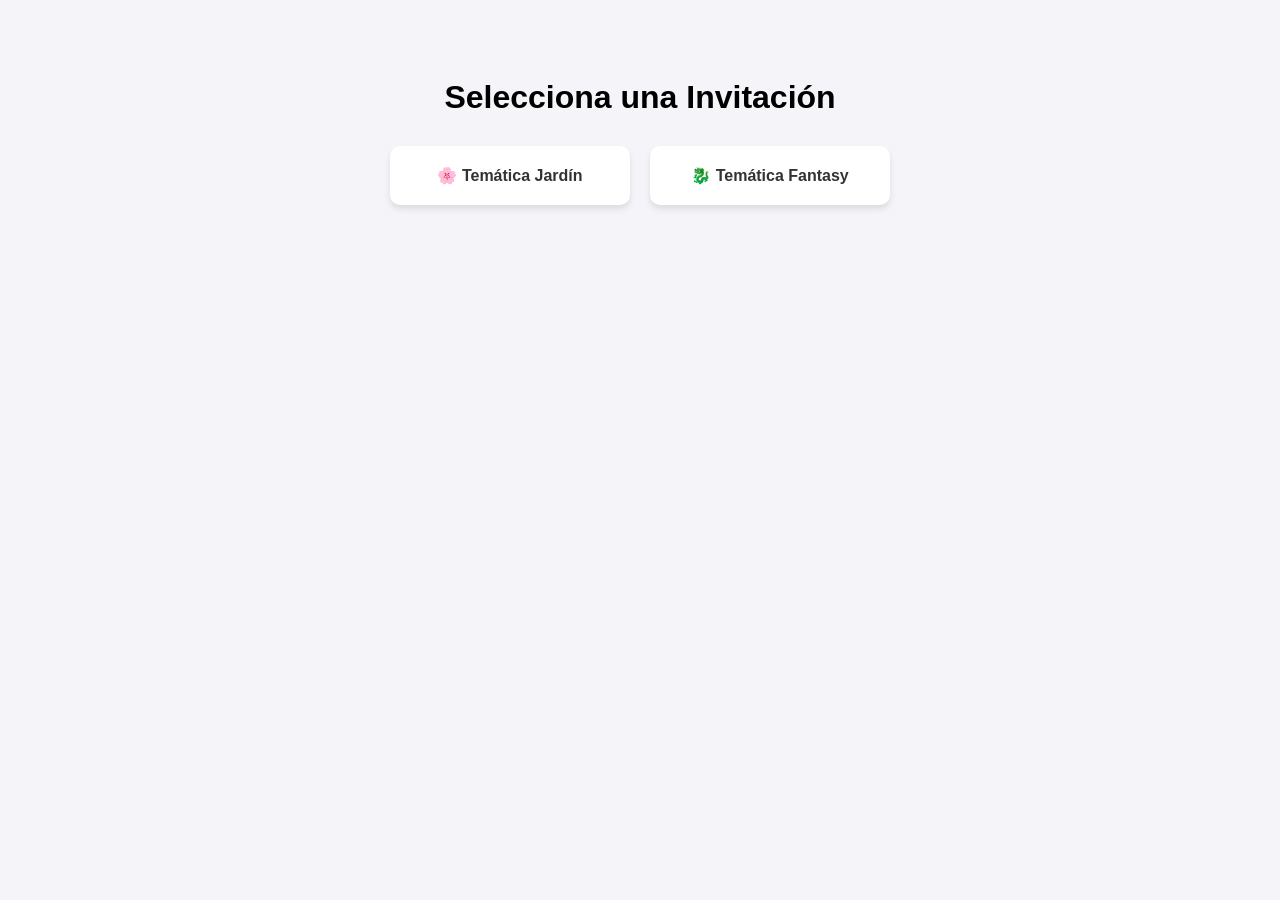
==== index.html @ 7c35d108 "Rename mis-invitaciones/index.html to index.html" ====
<!DOCTYPE html>
<html lang="es">
<head>
  <meta charset="UTF-8">
  <meta name="viewport" content="width=device-width, initial-scale=1.0">
  <title>Mis Invitaciones</title>
  <style>
    body {
      font-family: Arial, sans-serif;
      text-align: center;
      background-color: #f4f4f9;
      padding: 50px 20px;
    }
    .opciones {
      display: flex;
      justify-content: center;
      gap: 20px;
      margin-top: 30px;
      flex-wrap: wrap;
    }
    .tarjeta {
      background: white;
      padding: 20px;
      border-radius: 10px;
      box-shadow: 0 4px 6px rgba(0,0,0,0.1);
      width: 200px;
      text-decoration: none;
      color: #333;
      font-weight: bold;
      transition: transform 0.2s;
    }
    .tarjeta:hover {
      transform: translateY(-5px);
    }
  </style>
</head>
<body>

  <h1>Selecciona una Invitación</h1>

  <div class="opciones">
    <a href="jardin/index.html" class="tarjeta">🌸 Temática Jardín</a>
    <a href="fantasy/index.html" class="tarjeta">🐉 Temática Fantasy</a>
  </div>

</body>
</html>
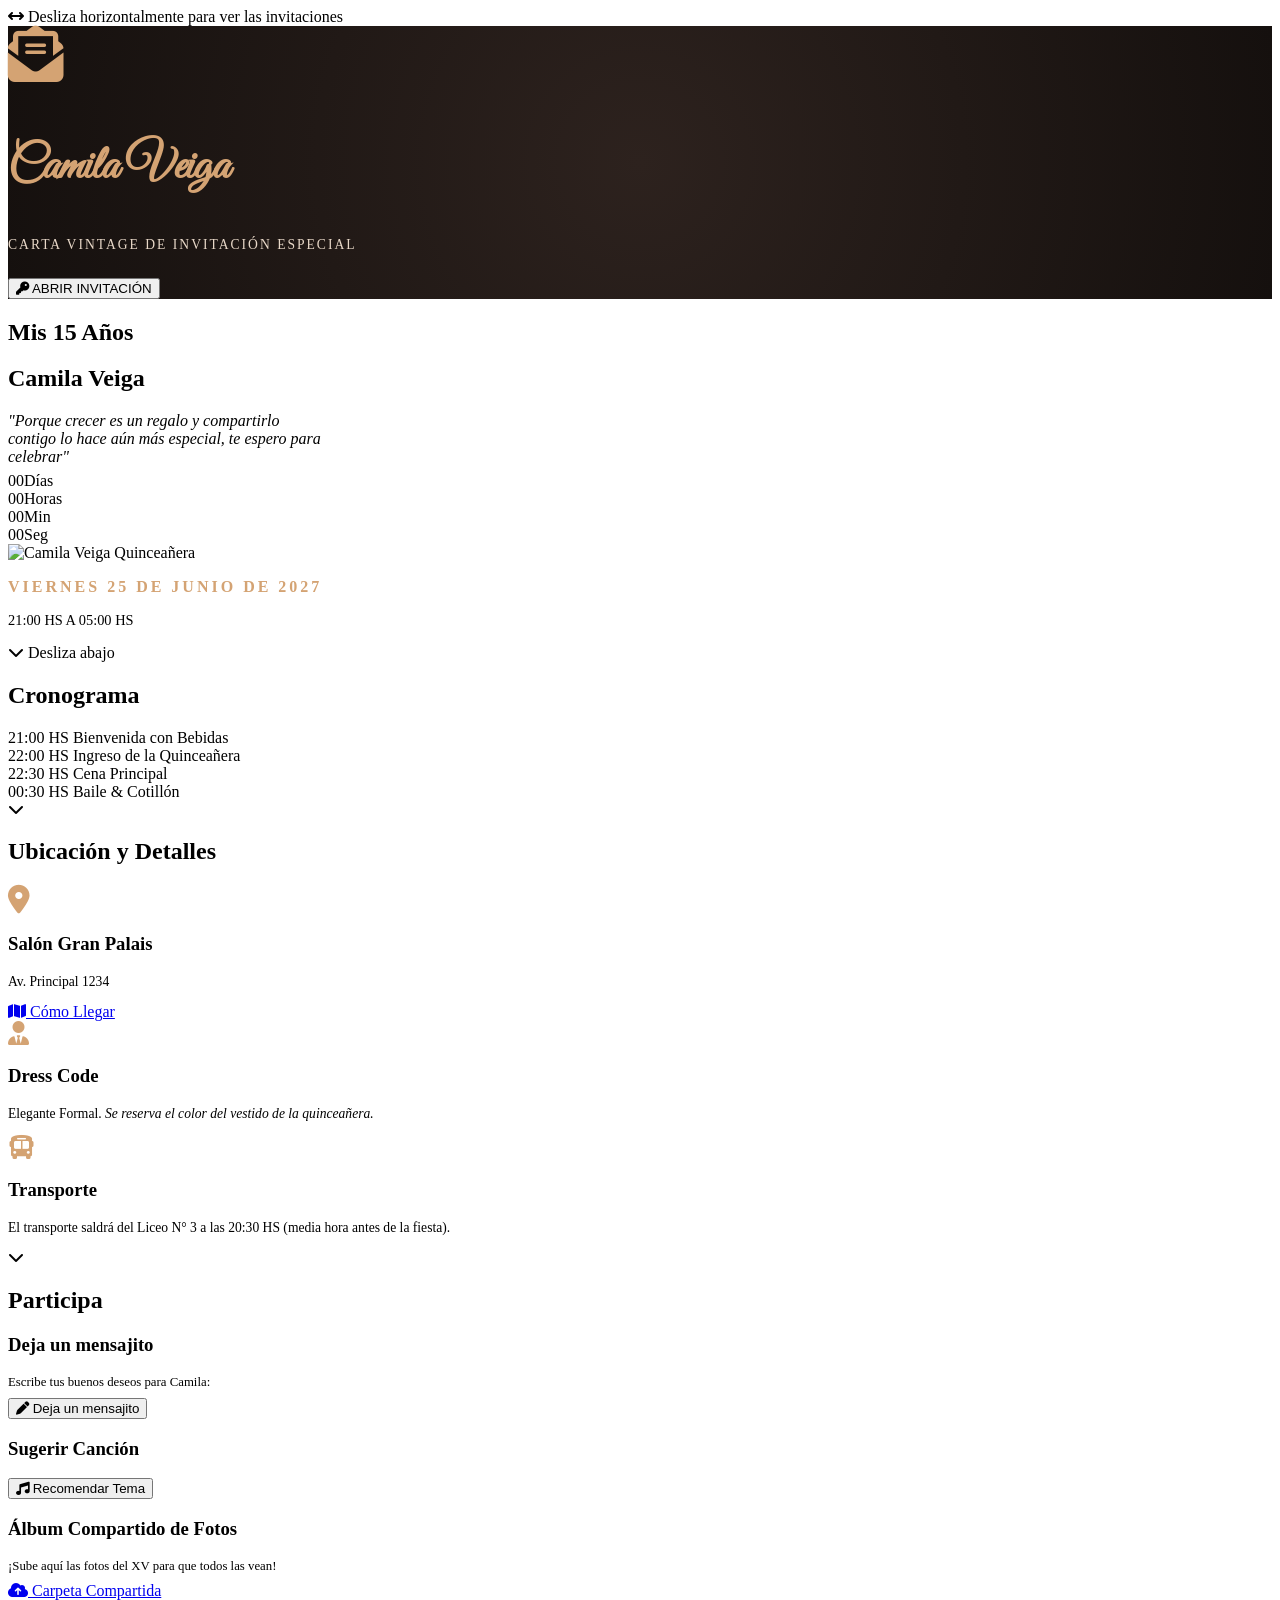
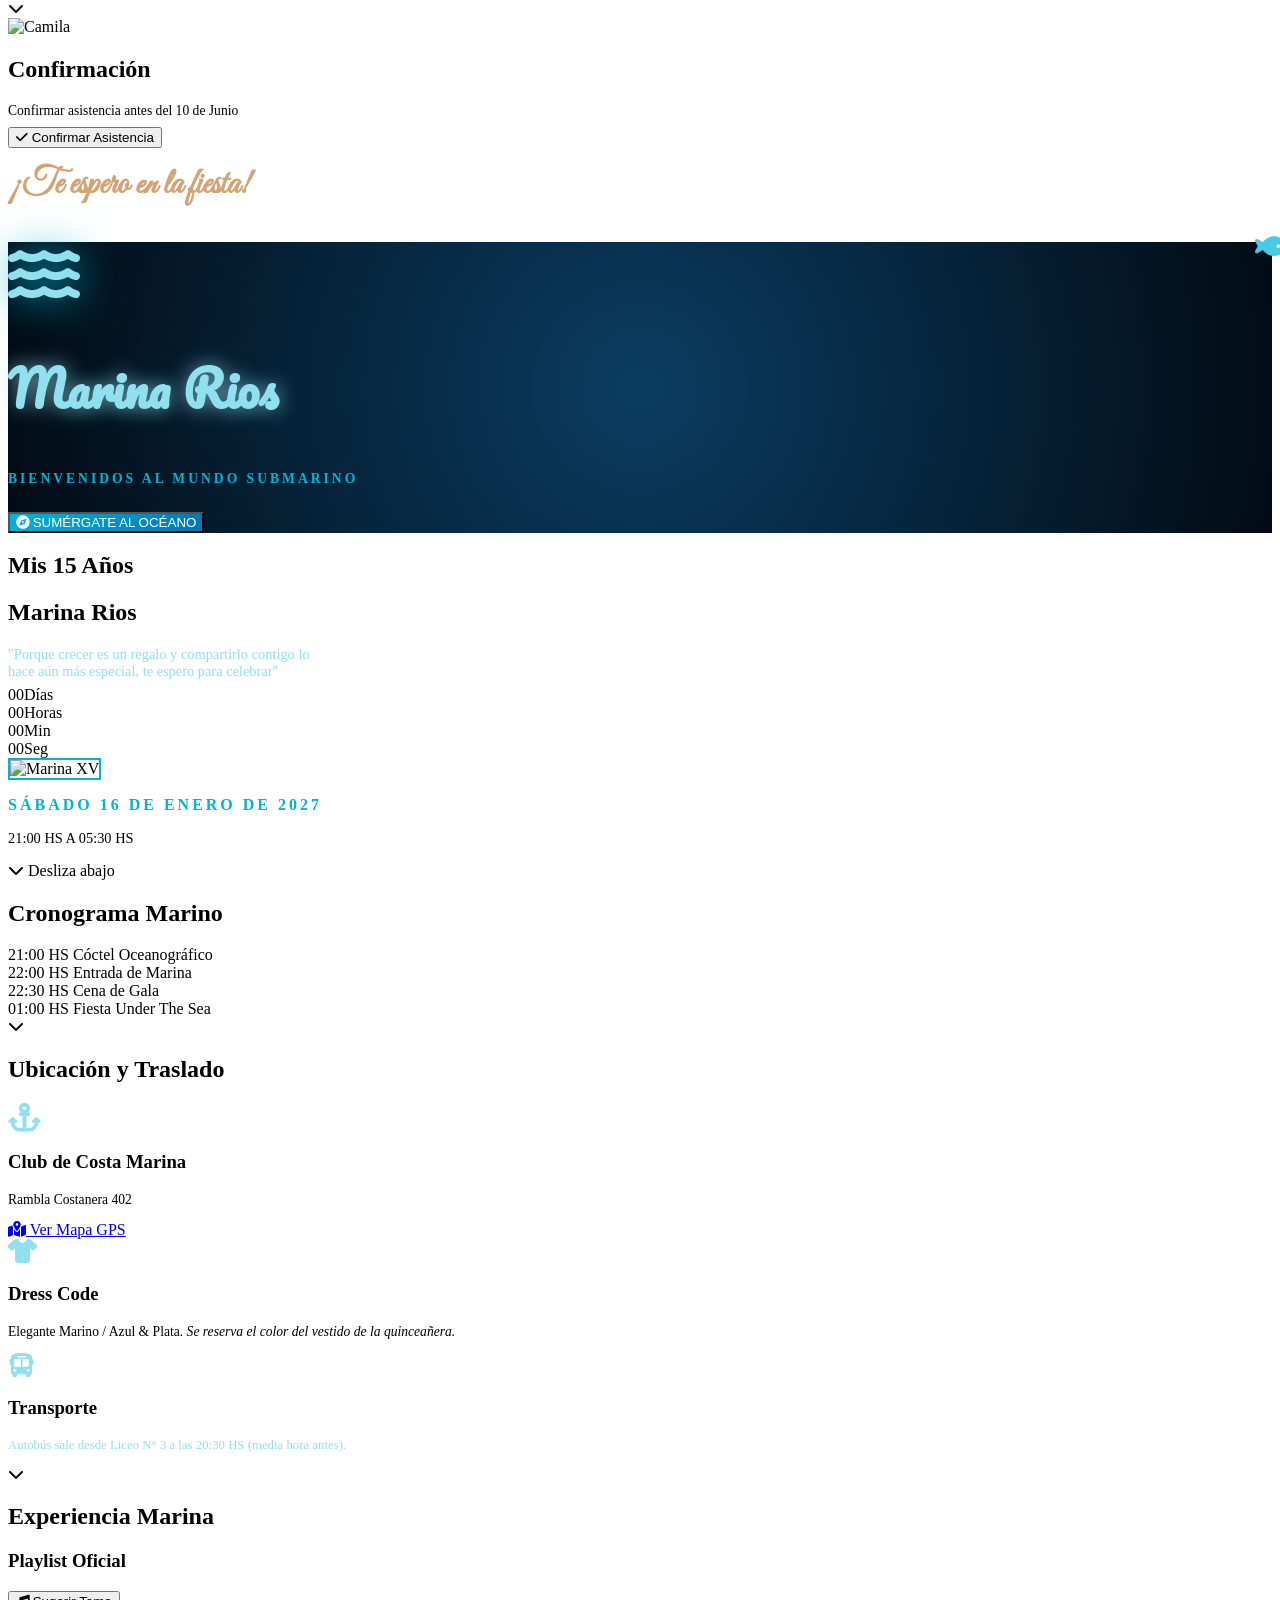
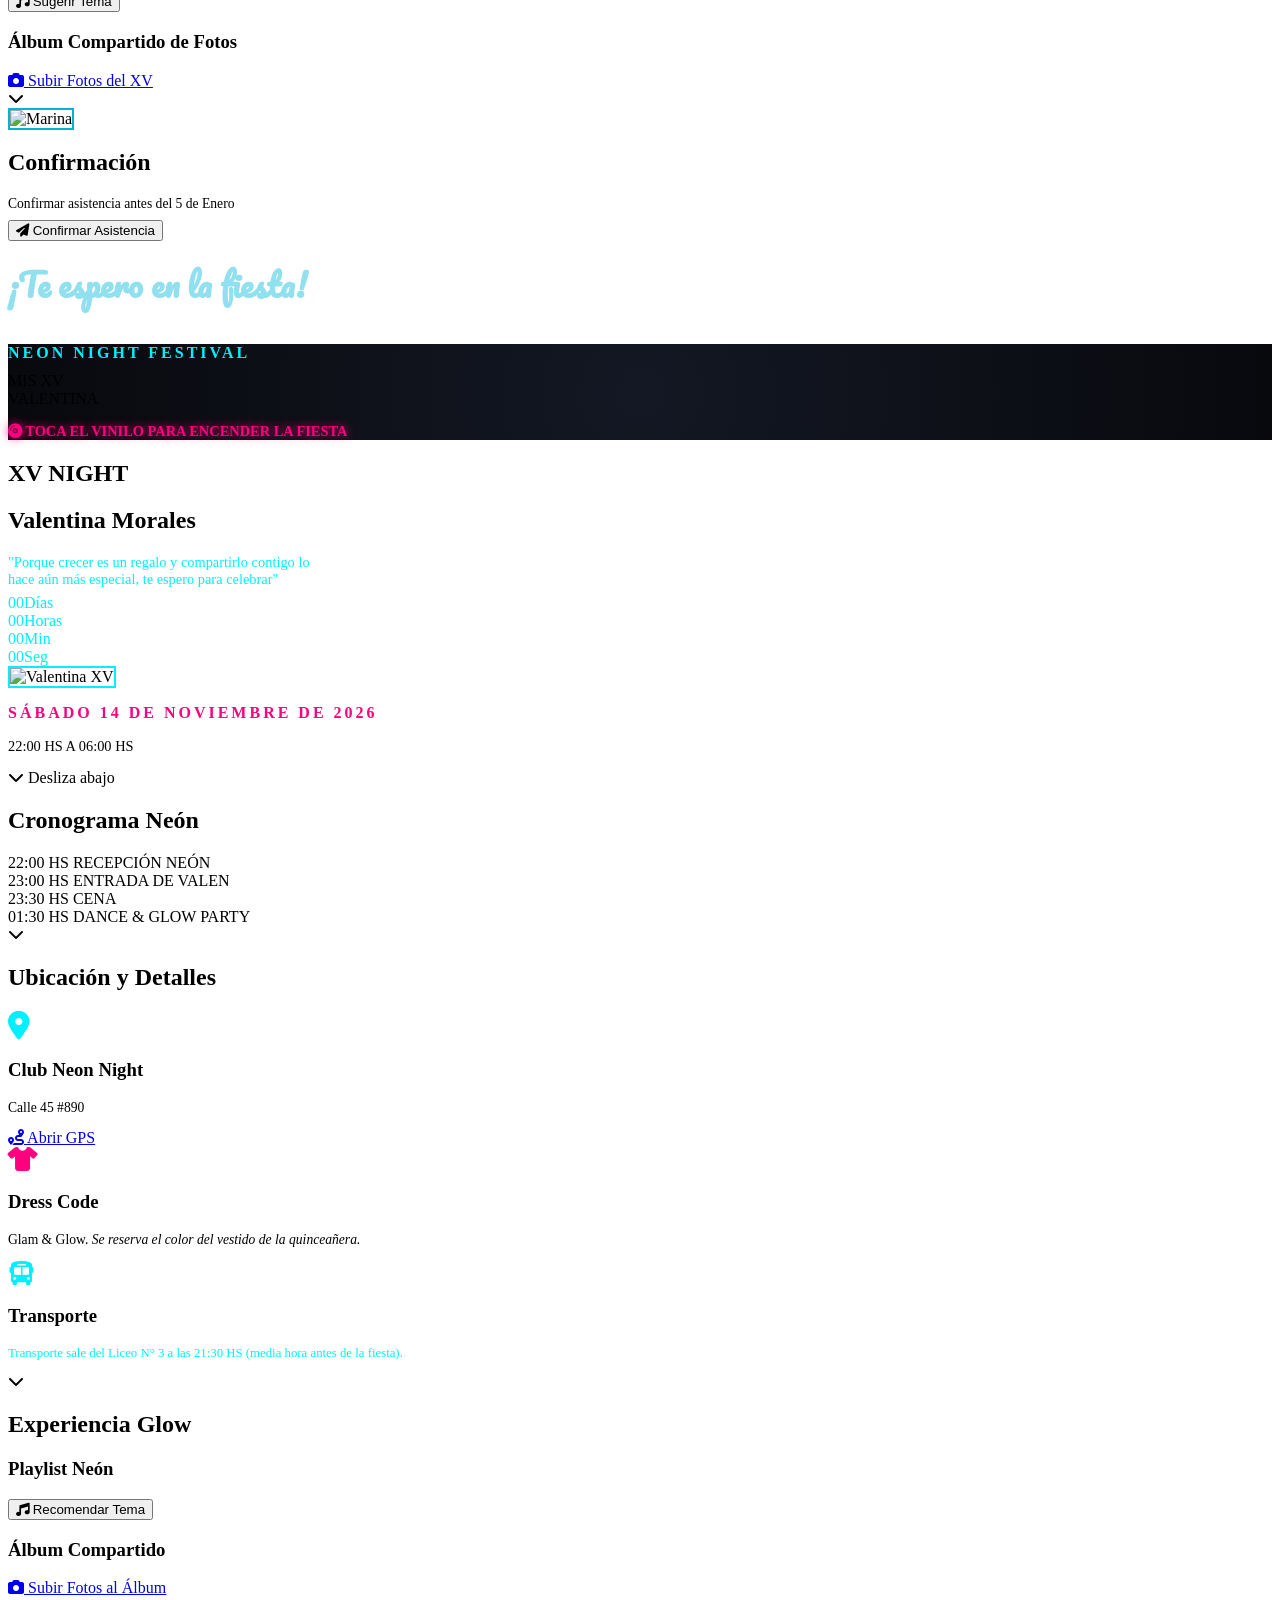
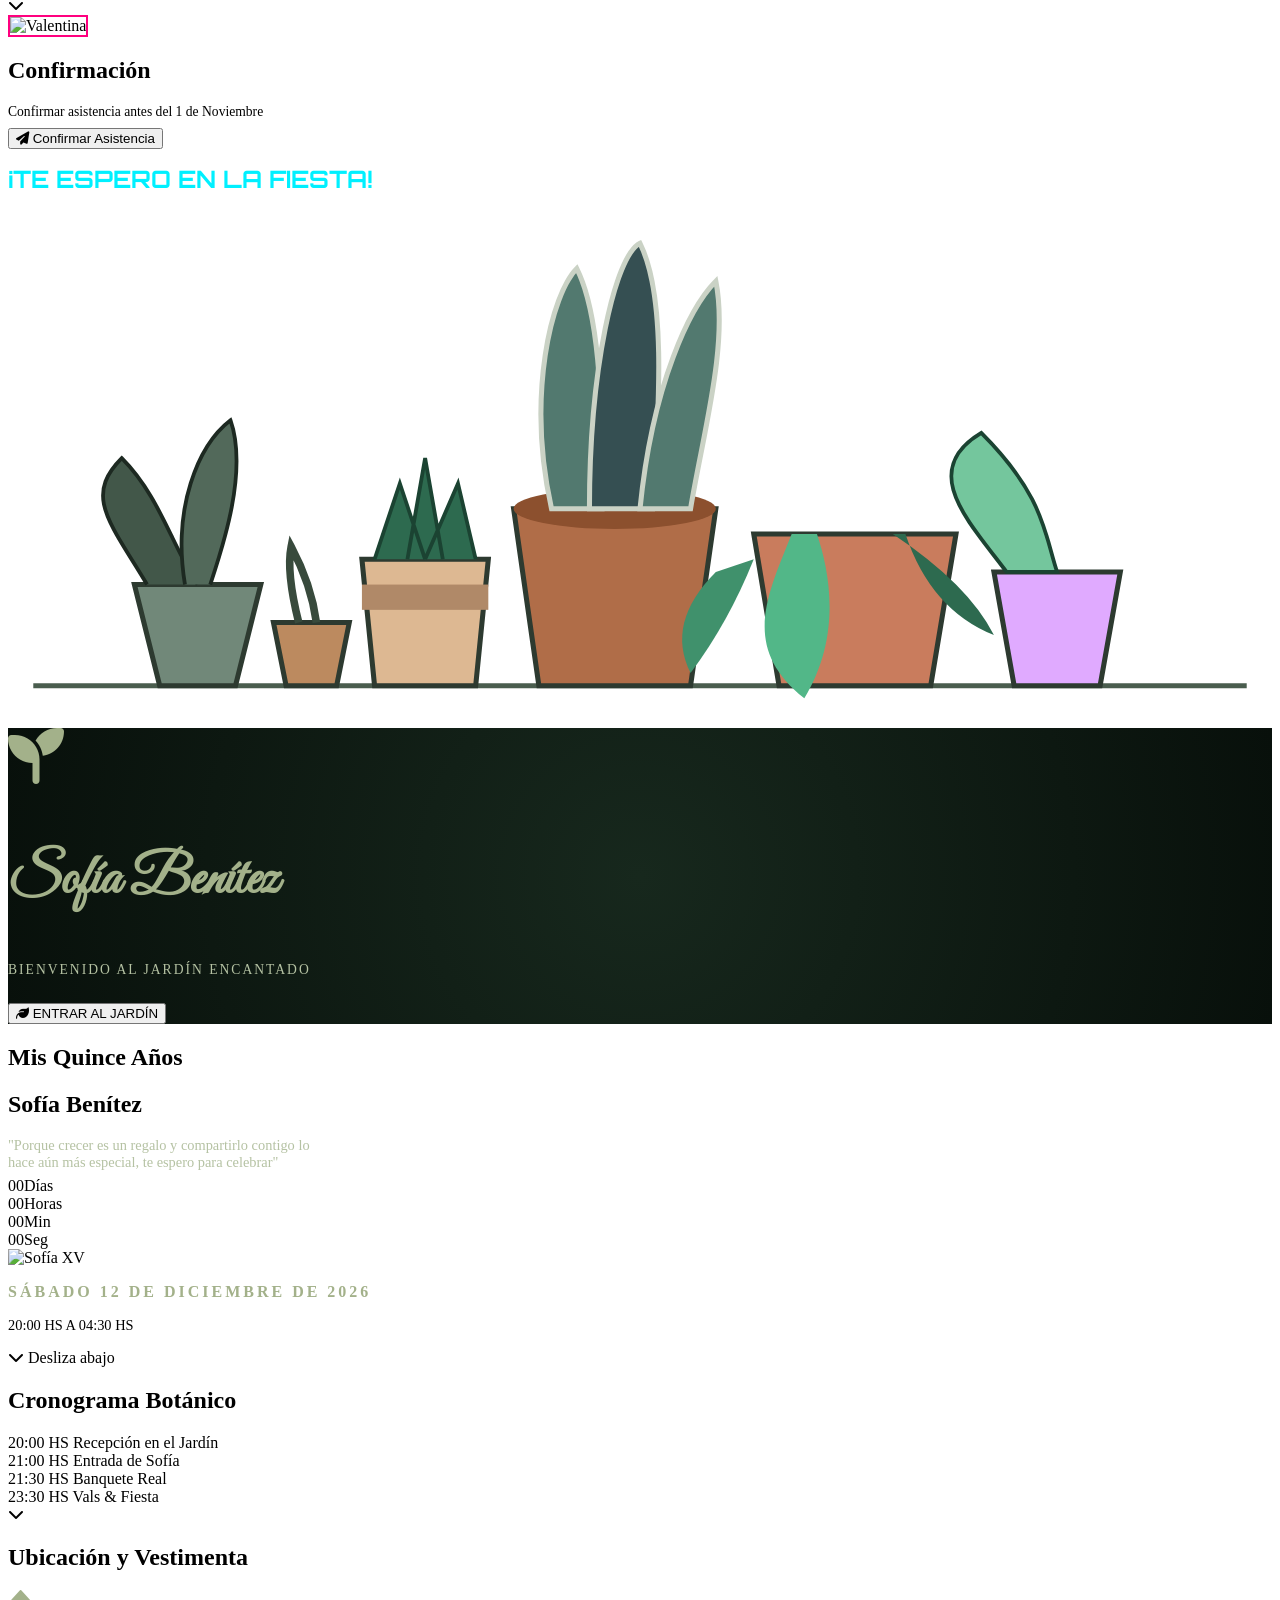
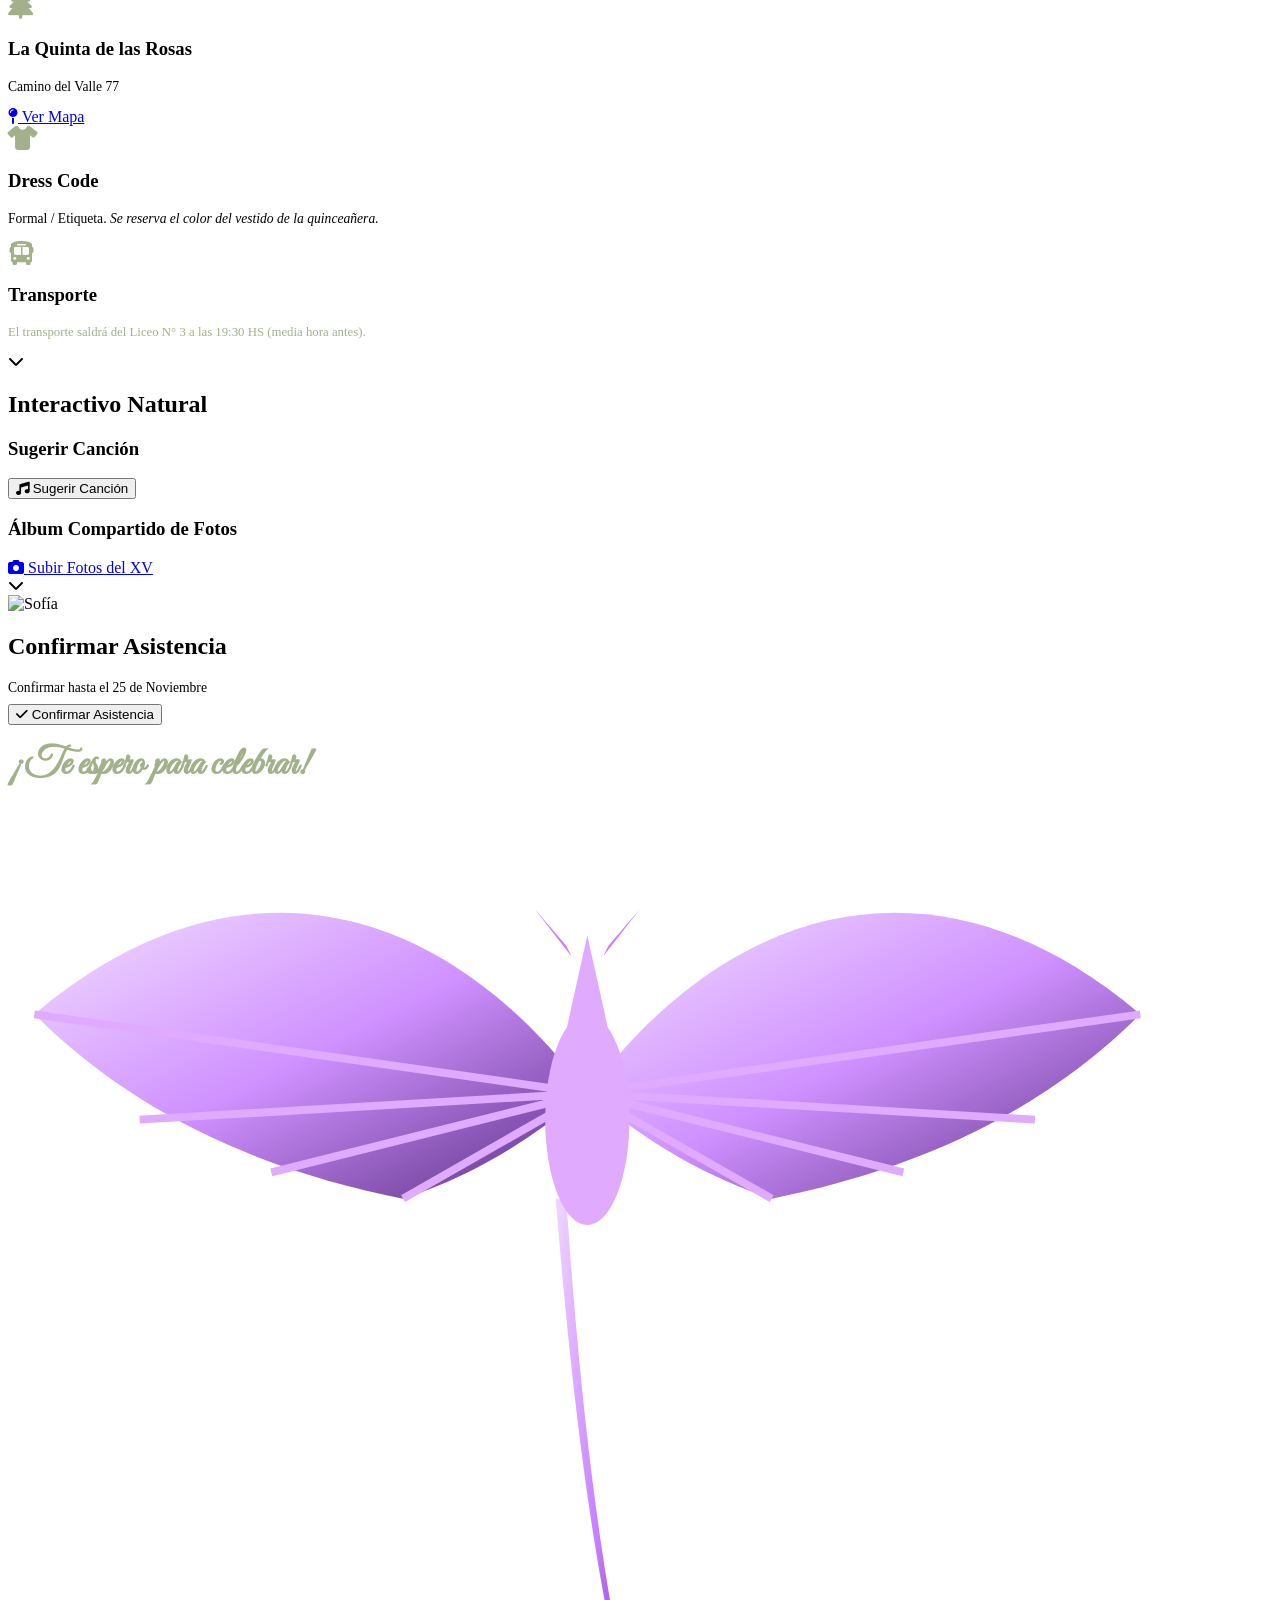
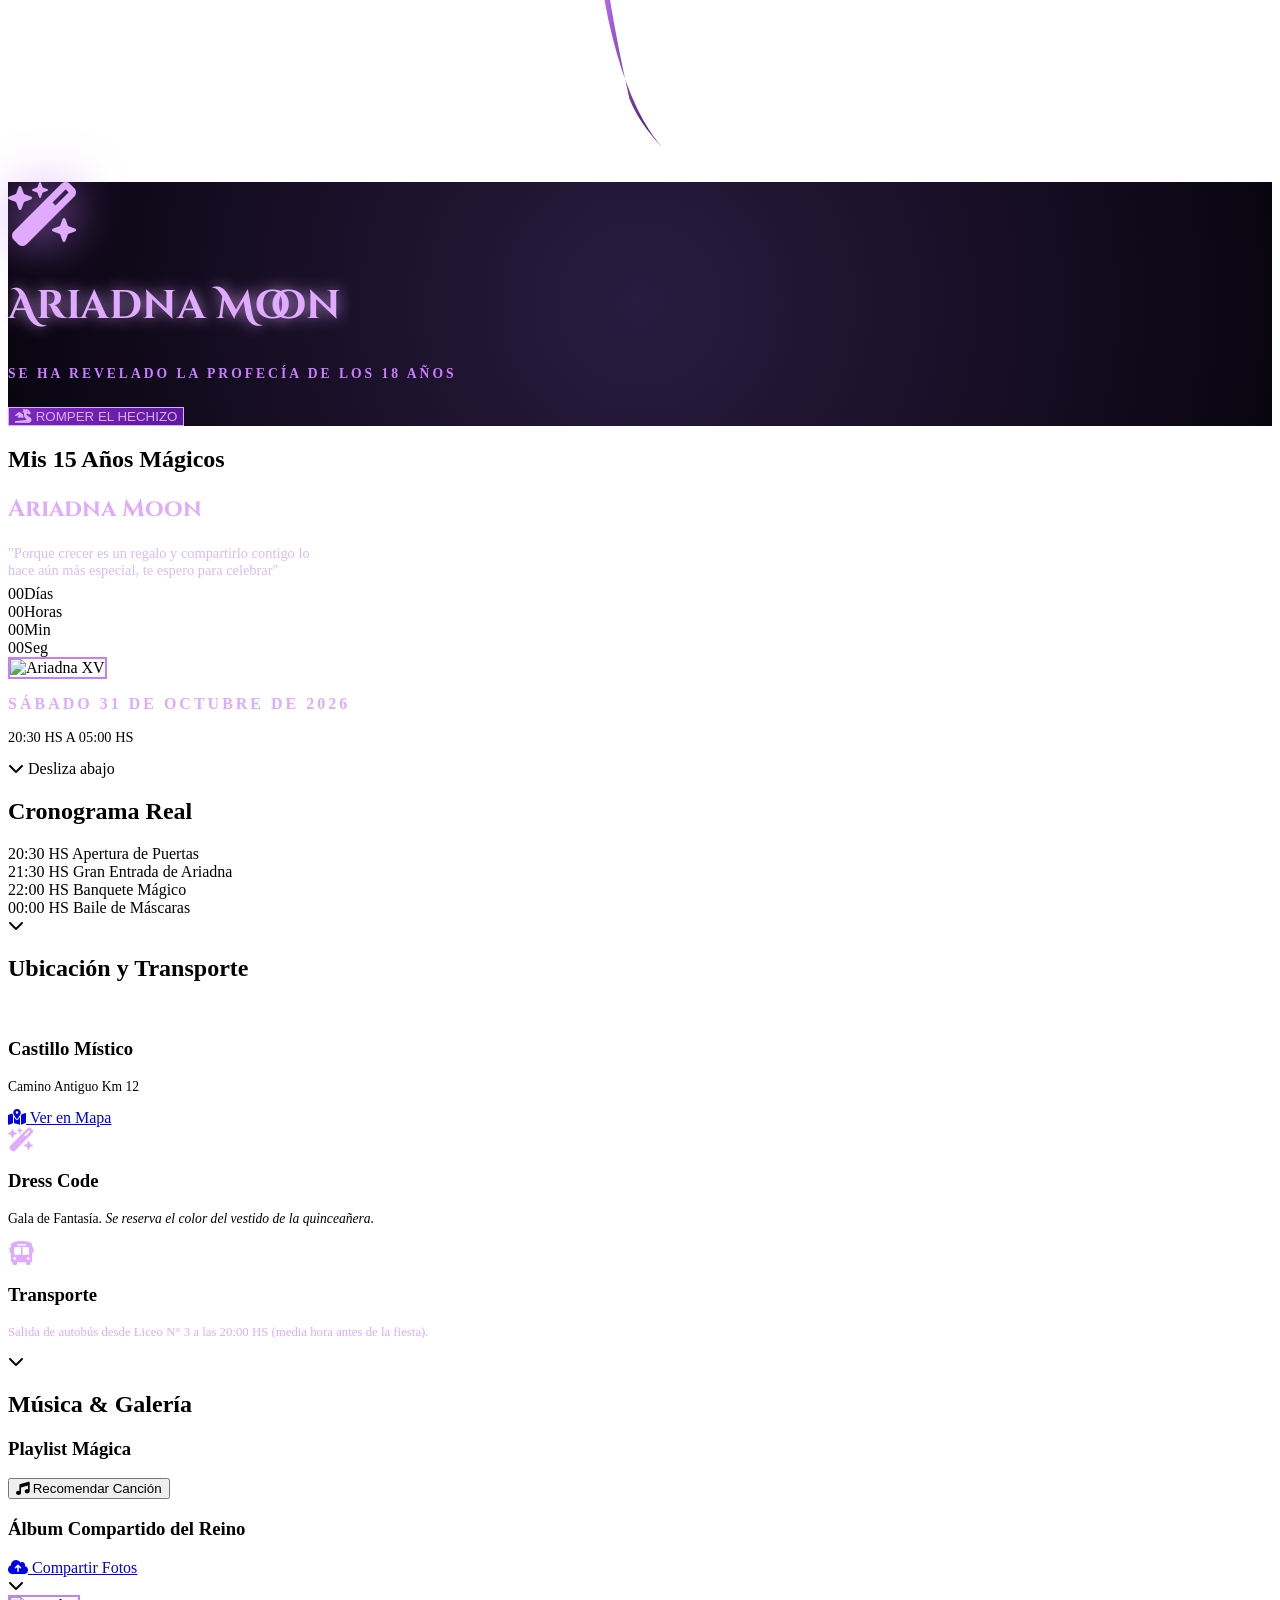
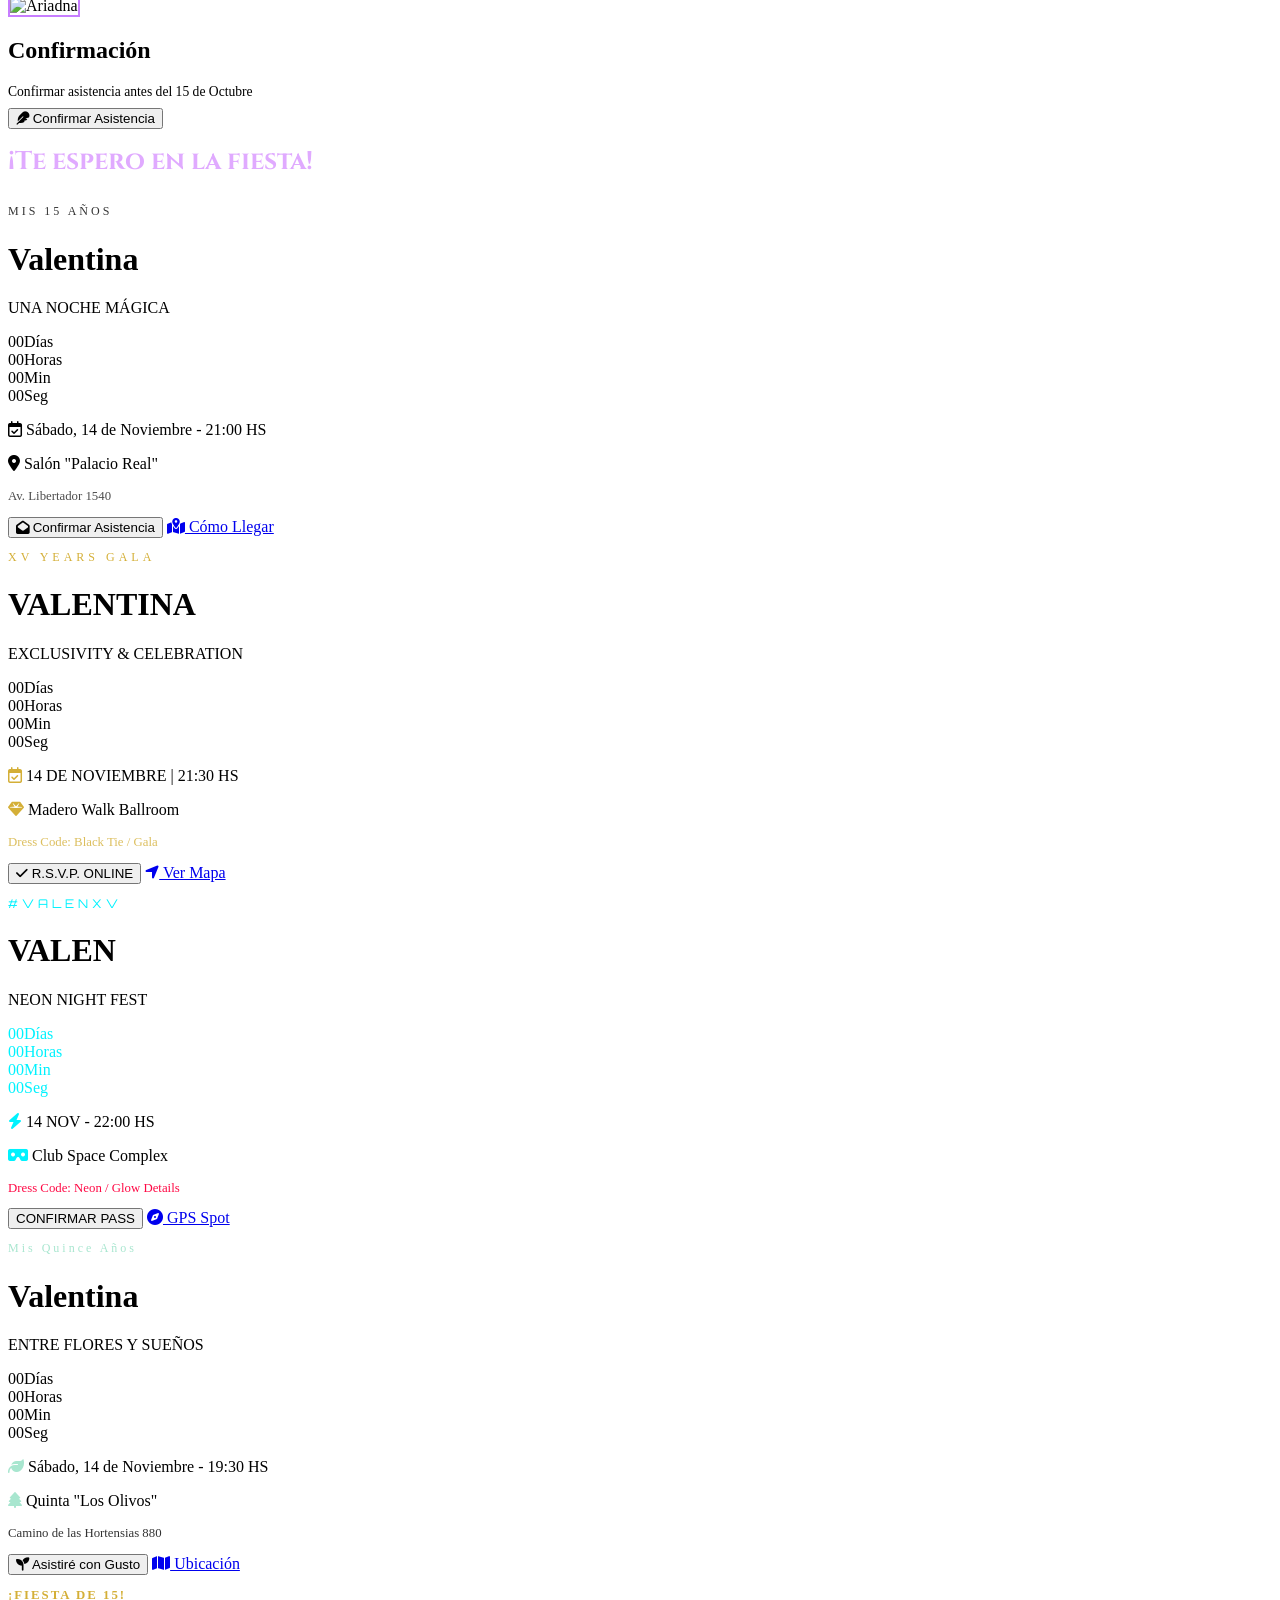
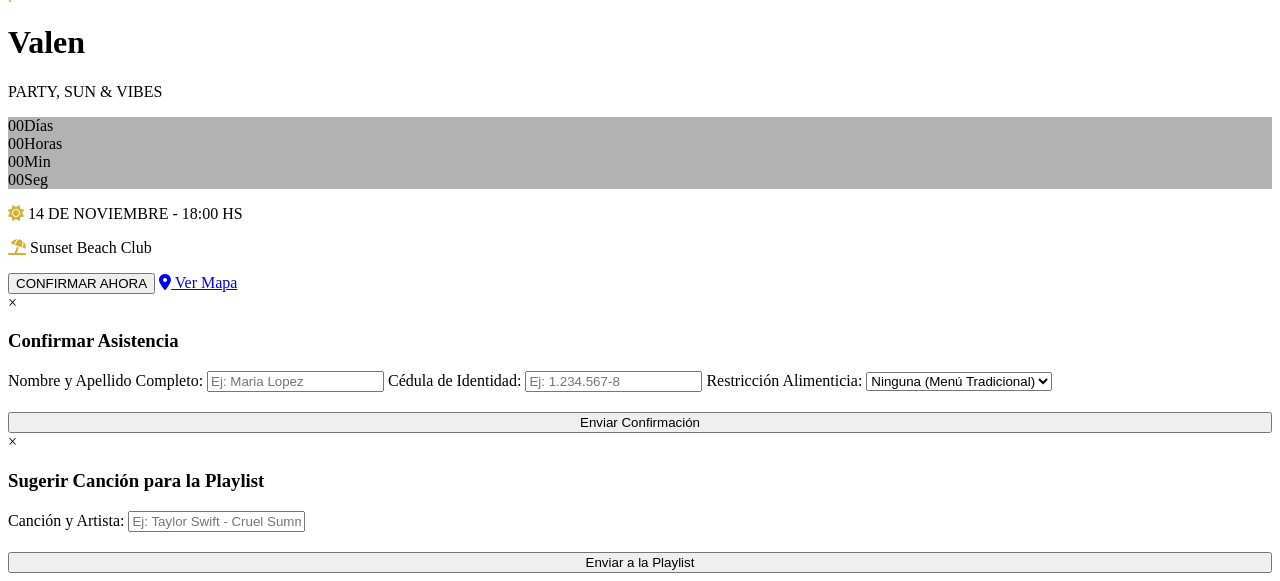
==== commit 26f8892d: "Update index.html" ====
--- a/index.html
+++ b/index.html
@@ -3,45 +3,709 @@
 <head>
   <meta charset="UTF-8">
   <meta name="viewport" content="width=device-width, initial-scale=1.0">
-  <title>Mis Invitaciones</title>
-  <style>
-    body {
-      font-family: Arial, sans-serif;
-      text-align: center;
-      background-color: #f4f4f9;
-      padding: 50px 20px;
-    }
-    .opciones {
-      display: flex;
-      justify-content: center;
-      gap: 20px;
-      margin-top: 30px;
-      flex-wrap: wrap;
-    }
-    .tarjeta {
-      background: white;
-      padding: 20px;
-      border-radius: 10px;
-      box-shadow: 0 4px 6px rgba(0,0,0,0.1);
-      width: 200px;
-      text-decoration: none;
-      color: #333;
-      font-weight: bold;
-      transition: transform 0.2s;
-    }
-    .tarjeta:hover {
-      transform: translateY(-5px);
-    }
-  </style>
+  <title>Invitaciones de 15 Años - Catálogo Completo</title>
+  
+  <!-- Google Fonts -->
+  <link href="https://fonts.googleapis.com/css2?family=Cinzel:wght@400;600;700&family=Great+Vibes&family=Montserrat:wght@300;400;500;600;700&family=Orbitron:wght@500;700;900&family=Playfair+Display:ital,wght@0,400;0,600;1,400&family=Poppins:wght@300;400;600;700&family=Pacifico&family=Cinzel+Decorative:wght@700&display=swap" rel="stylesheet">
+  <!-- FontAwesome -->
+  <link rel="stylesheet" href="https://cdnjs.cloudflare.com/ajax/libs/font-awesome/6.4.0/css/all.min.css">
+  <!-- Canvas Confetti -->
+  <script src="https://cdn.jsdelivr.net/npm/canvas-confetti@1.6.0/dist/confetti.browser.min.js"></script>
+  <!-- Estilos Vinculados -->
+  <link rel="stylesheet" href="style.css">
 </head>
 <body>
 
-  <h1>Selecciona una Invitación</h1>
-
-  <div class="opciones">
-    <a href="jardin/index.html" class="tarjeta">🌸 Temática Jardín</a>
-    <a href="fantasy/index.html" class="tarjeta">🐉 Temática Fantasy</a>
+  <div class="top-nav-hint">
+    <i class="fa-solid fa-arrows-left-right"></i> Desliza horizontalmente para ver las invitaciones
   </div>
 
+  <div class="horizontal-slider">
+
+    <!-- 1. VINTAGE / ELEGANTE -->
+    <div class="card-wrapper theme-vintage" id="card1">
+      <div class="start-screen" id="env1" style="background: radial-gradient(circle, #2d221e 0%, #15100e 100%);">
+        <i class="fa-solid fa-envelope-open-text" style="font-size: 3.5rem; color: #d4a373; margin-bottom: 15px;"></i>
+        <h2 style="font-family: 'Great Vibes', cursive; font-size: 3rem; color: #d4a373;">Camila Veiga</h2>
+        <p style="letter-spacing: 2px; margin: 15px 0 25px; color: #e8d8c8; font-size: 0.85rem;">CARTA VINTAGE DE INVITACIÓN ESPECIAL</p>
+        <button class="btn-start-custom" onclick="openEnvelope('env1')">
+          <i class="fa-solid fa-key"></i> ABRIR INVITACIÓN
+        </button>
+      </div>
+
+      <section class="card-section">
+        <h2>Mis 15 Años</h2>
+        <h1>Camila Veiga</h1>
+        <p class="quote" style="font-style: italic; margin: 6px 0; max-width: 320px;">"Porque crecer es un regalo y compartirlo contigo lo hace aún más especial, te espero para celebrar"</p>
+        
+        <div class="countdown-grid">
+          <div class="time-box"><span class="num" id="d1">00</span><span class="label">Días</span></div>
+          <div class="time-box"><span class="num" id="h1">00</span><span class="label">Horas</span></div>
+          <div class="time-box"><span class="num" id="m1">00</span><span class="label">Min</span></div>
+          <div class="time-box"><span class="num" id="s1">00</span><span class="label">Seg</span></div>
+        </div>
+
+        <img src="https://images.unsplash.com/photo-1529626455594-4ff0802cfb7e?auto=format&fit=crop&w=600&q=80" class="photo-frame" alt="Camila Veiga Quinceañera">
+        <p style="letter-spacing: 3px; font-weight: 600; color: #d4a373;">VIERNES 25 DE JUNIO DE 2027</p>
+        <p style="font-size: 0.9rem; margin-top: 2px;">21:00 HS A 05:00 HS</p>
+        <div class="scroll-down-hint"><i class="fa-solid fa-chevron-down"></i> Desliza abajo</div>
+      </section>
+
+      <section class="card-section">
+        <h2>Cronograma</h2>
+        <div class="info-card">
+          <div class="timeline">
+            <div class="timeline-item"><span class="timeline-time">21:00 HS</span> Bienvenida con Bebidas</div>
+            <div class="timeline-item"><span class="timeline-time">22:00 HS</span> Ingreso de la Quinceañera</div>
+            <div class="timeline-item"><span class="timeline-time">22:30 HS</span> Cena Principal</div>
+            <div class="timeline-item"><span class="timeline-time">00:30 HS</span> Baile & Cotillón</div>
+          </div>
+        </div>
+        <div class="scroll-down-hint"><i class="fa-solid fa-chevron-down"></i></div>
+      </section>
+
+      <section class="card-section">
+        <h2>Ubicación y Detalles</h2>
+        <div class="info-card">
+          <i class="fa-solid fa-location-dot" style="font-size: 1.8rem; color: #d4a373;"></i>
+          <h3>Salón Gran Palais</h3>
+          <p style="font-size: 0.85rem; margin-top: 5px;">Av. Principal 1234</p>
+          <a href="https://maps.google.com" target="_blank" class="btn-action"><i class="fa-solid fa-map"></i> Cómo Llegar</a>
+        </div>
+        <div class="info-card">
+          <i class="fa-solid fa-user-tie" style="font-size: 1.5rem; color: #d4a373;"></i>
+          <h3>Dress Code</h3>
+          <p style="font-size: 0.85rem;">Elegante Formal. <em>Se reserva el color del vestido de la quinceañera.</em></p>
+        </div>
+        <div class="info-card">
+          <i class="fa-solid fa-bus" style="font-size: 1.5rem; color: #d4a373;"></i>
+          <h3>Transporte</h3>
+          <p style="font-size: 0.85rem;">El transporte saldrá del Liceo N° 3 a las 20:30 HS (media hora antes de la fiesta).</p>
+        </div>
+        <div class="scroll-down-hint"><i class="fa-solid fa-chevron-down"></i></div>
+      </section>
+
+      <section class="card-section">
+        <h2>Participa</h2>
+        <div class="info-card">
+          <h3>Deja un mensajito</h3>
+          <p style="font-size: 0.8rem; margin-bottom: 8px;">Escribe tus buenos deseos para Camila:</p>
+          <button class="btn-action" onclick="openWishModal('Camila')"><i class="fa-solid fa-pen"></i> Deja un mensajito</button>
+        </div>
+        <div class="info-card">
+          <h3>Sugerir Canción</h3>
+          <button class="btn-action" onclick="openSongModal('Camila')"><i class="fa-solid fa-music"></i> Recomendar Tema</button>
+        </div>
+        <div class="info-card">
+          <h3>Álbum Compartido de Fotos</h3>
+          <p style="font-size: 0.8rem; margin-bottom: 8px;">¡Sube aquí las fotos del XV para que todos las vean!</p>
+          <a href="https://photos.google.com" target="_blank" class="btn-action btn-gallery"><i class="fa-solid fa-cloud-arrow-up"></i> Carpeta Compartida</a>
+        </div>
+        <div class="scroll-down-hint"><i class="fa-solid fa-chevron-down"></i></div>
+      </section>
+
+      <section class="card-section">
+        <img src="https://images.unsplash.com/photo-1534528741775-53994a69daeb?auto=format&fit=crop&w=600&q=80" class="photo-frame" alt="Camila">
+        <h2>Confirmación</h2>
+        <p style="font-size: 0.85rem; margin-bottom: 8px;">Confirmar asistencia antes del 10 de Junio</p>
+        <button class="btn-action" onclick="openRSVP('Camila Veiga')"><i class="fa-solid fa-check"></i> Confirmar Asistencia</button>
+        <h3 style="font-family: 'Great Vibes', cursive; font-size: 2.2rem; color: #d4a373; margin-top: 15px;">¡Te espero en la fiesta!</h3>
+      </section>
+    </div>
+
+    <!-- 2. ACUÁTICA / UNDER THE SEA -->
+    <div class="card-wrapper theme-aquatic" id="card2">
+      <div class="aquatic-bubbles">
+        <div class="bubble"></div>
+        <div class="bubble"></div>
+        <div class="bubble"></div>
+        <div class="bubble"></div>
+        <div class="bubble"></div>
+        <div class="bubble"></div>
+      </div>
+
+      <div class="start-screen" id="env2" style="background: radial-gradient(circle at center, #0a3d62 0%, #020b14 100%);">
+        <div style="position: relative; margin-bottom: 20px;">
+          <i class="fa-solid fa-water" style="font-size: 4rem; color: #90e0ef; filter: drop-shadow(0 0 20px #00b4d8);"></i>
+          <i class="fa-solid fa-fish" style="font-size: 1.8rem; color: #48cae4; position: absolute; top: -10px; right: -15px;"></i>
+        </div>
+        <h2 style="font-family: 'Pacifico', cursive; font-size: 3rem; color: #90e0ef; text-shadow: 0 0 20px rgba(144, 224, 239, 0.7);">Marina Rios</h2>
+        <p style="letter-spacing: 3px; margin: 12px 0 25px; color: #00b4d8; font-size: 0.85rem; font-weight: 600;">BIENVENIDOS AL MUNDO SUBMARINO</p>
+        <button class="btn-start-custom" onclick="openEnvelope('env2')" style="background: linear-gradient(135deg, #00b4d8, #0077b6); color: #fff;">
+          <i class="fa-solid fa-compass"></i> SUMÉRGATE AL OCÉANO
+        </button>
+      </div>
+
+      <section class="card-section">
+        <h2>Mis 15 Años</h2>
+        <h1>Marina Rios</h1>
+        <p class="quote" style="margin: 6px 0; max-width: 320px; font-size: 0.9rem; color: #90e0ef;">"Porque crecer es un regalo y compartirlo contigo lo hace aún más especial, te espero para celebrar"</p>
+        
+        <div class="countdown-grid">
+          <div class="time-box"><span class="num" id="d2">00</span><span class="label">Días</span></div>
+          <div class="time-box"><span class="num" id="h2">00</span><span class="label">Horas</span></div>
+          <div class="time-box"><span class="num" id="m2">00</span><span class="label">Min</span></div>
+          <div class="time-box"><span class="num" id="s2">00</span><span class="label">Seg</span></div>
+        </div>
+
+        <img src="https://images.unsplash.com/photo-1517841905240-472988babdf9?auto=format&fit=crop&w=600&q=80" class="photo-frame" style="border: 2px solid #00b4d8;" alt="Marina XV">
+        <p style="letter-spacing: 3px; font-weight: 600; color: #00b4d8;">SÁBADO 16 DE ENERO DE 2027</p>
+        <p style="font-size: 0.9rem; margin-top: 2px;">21:00 HS A 05:30 HS</p>
+        <div class="scroll-down-hint"><i class="fa-solid fa-chevron-down"></i> Desliza abajo</div>
+      </section>
+
+      <section class="card-section">
+        <h2>Cronograma Marino</h2>
+        <div class="info-card" style="border-color: #00b4d8;">
+          <div class="timeline">
+            <div class="timeline-item"><span class="timeline-time">21:00 HS</span> Cóctel Oceanográfico</div>
+            <div class="timeline-item"><span class="timeline-time">22:00 HS</span> Entrada de Marina</div>
+            <div class="timeline-item"><span class="timeline-time">22:30 HS</span> Cena de Gala</div>
+            <div class="timeline-item"><span class="timeline-time">01:00 HS</span> Fiesta Under The Sea</div>
+          </div>
+        </div>
+        <div class="scroll-down-hint"><i class="fa-solid fa-chevron-down"></i></div>
+      </section>
+
+      <section class="card-section">
+        <h2>Ubicación y Traslado</h2>
+        <div class="info-card" style="border-color: #00b4d8;">
+          <i class="fa-solid fa-anchor" style="font-size: 1.8rem; color: #90e0ef;"></i>
+          <h3>Club de Costa Marina</h3>
+          <p style="font-size: 0.85rem; margin-top: 5px;">Rambla Costanera 402</p>
+          <a href="https://maps.google.com" target="_blank" class="btn-action"><i class="fa-solid fa-map-location-dot"></i> Ver Mapa GPS</a>
+        </div>
+        <div class="info-card" style="border-color: #00b4d8;">
+          <i class="fa-solid fa-shirt" style="font-size: 1.5rem; color: #90e0ef;"></i>
+          <h3>Dress Code</h3>
+          <p style="font-size: 0.85rem;">Elegante Marino / Azul & Plata. <em>Se reserva el color del vestido de la quinceañera.</em></p>
+        </div>
+        <div class="info-card" style="border-color: #00b4d8;">
+          <i class="fa-solid fa-bus" style="font-size: 1.5rem; color: #90e0ef;"></i>
+          <h3>Transporte</h3>
+          <p style="font-size: 0.8rem; color: #90e0ef;">Autobús sale desde Liceo N° 3 a las 20:30 HS (media hora antes).</p>
+        </div>
+        <div class="scroll-down-hint"><i class="fa-solid fa-chevron-down"></i></div>
+      </section>
+
+      <section class="card-section">
+        <h2>Experiencia Marina</h2>
+        <div class="info-card" style="border-color: #00b4d8;">
+          <h3>Playlist Oficial</h3>
+          <button class="btn-action" onclick="openSongModal('Marina')"><i class="fa-solid fa-music"></i> Sugerir Tema</button>
+        </div>
+        <div class="info-card" style="border-color: #00b4d8;">
+          <h3>Álbum Compartido de Fotos</h3>
+          <a href="https://photos.google.com" target="_blank" class="btn-action btn-gallery"><i class="fa-solid fa-camera"></i> Subir Fotos del XV</a>
+        </div>
+        <div class="scroll-down-hint"><i class="fa-solid fa-chevron-down"></i></div>
+      </section>
+
+      <section class="card-section">
+        <img src="https://images.unsplash.com/photo-1494790108377-be9c29b29330?auto=format&fit=crop&w=600&q=80" class="photo-frame" style="border: 2px solid #00b4d8;" alt="Marina">
+        <h2>Confirmación</h2>
+        <p style="font-size: 0.85rem; margin: 8px 0;">Confirmar asistencia antes del 5 de Enero</p>
+        <button class="btn-action" onclick="openRSVP('Marina Rios')"><i class="fa-solid fa-paper-plane"></i> Confirmar Asistencia</button>
+        <h3 style="font-family: 'Pacifico', cursive; font-size: 2rem; color: #90e0ef; margin-top: 15px;">¡Te espero en la fiesta!</h3>
+      </section>
+    </div>
+
+    <!-- 3. NEÓN & GLAM -->
+    <div class="card-wrapper theme-neon" id="card3">
+      <div class="start-screen" id="env3" style="background: radial-gradient(circle, #141824 0%, #08090d 100%);">
+        <p style="letter-spacing: 3px; margin-bottom: 10px; color: #00f0ff; font-weight: 700;">NEON NIGHT FESTIVAL</p>
+        <div class="vinyl-disc" onclick="openEnvelope('env3')">
+          <div class="vinyl-center">MIS XV<br>VALENTINA</div>
+        </div>
+        <p style="font-size: 0.9rem; margin-top: 15px; color: #ff007f; font-weight: 600; text-shadow: 0 0 10px #ff007f;">
+          <i class="fa-solid fa-compact-disc"></i> TOCA EL VINILO PARA ENCENDER LA FIESTA
+        </p>
+      </div>
+
+      <section class="card-section">
+        <h2>XV NIGHT</h2>
+        <h1>Valentina Morales</h1>
+        <p class="quote" style="margin: 6px 0; max-width: 320px; font-size: 0.9rem; color: #00f0ff;">"Porque crecer es un regalo y compartirlo contigo lo hace aún más especial, te espero para celebrar"</p>
+        
+        <div class="countdown-grid">
+          <div class="time-box" style="border-color:#00f0ff; color:#00f0ff;"><span class="num" id="d3">00</span><span class="label">Días</span></div>
+          <div class="time-box" style="border-color:#00f0ff; color:#00f0ff;"><span class="num" id="h3">00</span><span class="label">Horas</span></div>
+          <div class="time-box" style="border-color:#00f0ff; color:#00f0ff;"><span class="num" id="m3">00</span><span class="label">Min</span></div>
+          <div class="time-box" style="border-color:#00f0ff; color:#00f0ff;"><span class="num" id="s3">00</span><span class="label">Seg</span></div>
+        </div>
+
+        <img src="https://images.unsplash.com/photo-1516450360452-9312f5e86fc7?auto=format&fit=crop&w=600&q=80" class="photo-frame" style="border: 2px solid #00f0ff;" alt="Valentina XV">
+        <p style="letter-spacing: 3px; font-weight: 700; color: #ff007f;">SÁBADO 14 DE NOVIEMBRE DE 2026</p>
+        <p style="font-size: 0.9rem; margin-top: 2px;">22:00 HS A 06:00 HS</p>
+        <div class="scroll-down-hint"><i class="fa-solid fa-chevron-down"></i> Desliza abajo</div>
+      </section>
+
+      <section class="card-section">
+        <h2>Cronograma Neón</h2>
+        <div class="info-card" style="border-color: #00f0ff;">
+          <div class="timeline">
+            <div class="timeline-item"><span class="timeline-time">22:00 HS</span> RECEPCIÓN NEÓN</div>
+            <div class="timeline-item"><span class="timeline-time">23:00 HS</span> ENTRADA DE VALEN</div>
+            <div class="timeline-item"><span class="timeline-time">23:30 HS</span> CENA</div>
+            <div class="timeline-item"><span class="timeline-time">01:30 HS</span> DANCE & GLOW PARTY</div>
+          </div>
+        </div>
+        <div class="scroll-down-hint"><i class="fa-solid fa-chevron-down"></i></div>
+      </section>
+
+      <section class="card-section">
+        <h2>Ubicación y Detalles</h2>
+        <div class="info-card" style="border-color: #ff007f;">
+          <i class="fa-solid fa-location-dot" style="font-size: 1.8rem; color: #00f0ff;"></i>
+          <h3>Club Neon Night</h3>
+          <p style="font-size: 0.85rem; margin-top: 5px;">Calle 45 #890</p>
+          <a href="https://maps.google.com" target="_blank" class="btn-action"><i class="fa-solid fa-route"></i> Abrir GPS</a>
+        </div>
+        <div class="info-card" style="border-color: #00f0ff;">
+          <i class="fa-solid fa-shirt" style="font-size: 1.5rem; color: #ff007f;"></i>
+          <h3>Dress Code</h3>
+          <p style="font-size: 0.85rem;">Glam & Glow. <em>Se reserva el color del vestido de la quinceañera.</em></p>
+        </div>
+        <div class="info-card" style="border-color: #ff007f;">
+          <i class="fa-solid fa-bus" style="font-size: 1.5rem; color: #00f0ff;"></i>
+          <h3>Transporte</h3>
+          <p style="font-size: 0.8rem; color: #00f0ff;">Transporte sale del Liceo N° 3 a las 21:30 HS (media hora antes de la fiesta).</p>
+        </div>
+        <div class="scroll-down-hint"><i class="fa-solid fa-chevron-down"></i></div>
+      </section>
+
+      <section class="card-section">
+        <h2>Experiencia Glow</h2>
+        <div class="info-card" style="border-color: #ff007f;">
+          <h3>Playlist Neón</h3>
+          <button class="btn-action" onclick="openSongModal('Valentina')"><i class="fa-solid fa-music"></i> Recomendar Tema</button>
+        </div>
+        <div class="info-card" style="border-color: #00f0ff;">
+          <h3>Álbum Compartido</h3>
+          <a href="https://photos.google.com" target="_blank" class="btn-action btn-gallery"><i class="fa-solid fa-camera"></i> Subir Fotos al Álbum</a>
+        </div>
+        <div class="scroll-down-hint"><i class="fa-solid fa-chevron-down"></i></div>
+      </section>
+
+      <section class="card-section">
+        <img src="https://images.unsplash.com/photo-1524504388940-b1c1722653e1?auto=format&fit=crop&w=600&q=80" class="photo-frame" style="border: 2px solid #ff007f;" alt="Valentina">
+        <h2>Confirmación</h2>
+        <p style="font-size: 0.85rem; margin: 8px 0;">Confirmar asistencia antes del 1 de Noviembre</p>
+        <button class="btn-action" onclick="openRSVP('Valentina Morales')"><i class="fa-solid fa-paper-plane"></i> Confirmar Asistencia</button>
+        <h3 style="font-family: 'Orbitron', sans-serif; font-size: 1.5rem; color: #00f0ff; margin-top: 15px;">¡TE ESPERO EN LA FIESTA!</h3>
+      </section>
+    </div>
+
+    <!-- 4. FLORAL / JARDÍN ENCANTADO -->
+    <div class="card-wrapper theme-floral" id="card4">
+      <div class="potted-plants-container">
+        <svg class="potted-plants-svg" viewBox="0 0 500 200" fill="none" xmlns="http://www.w3.org/2000/svg">
+          <line x1="10" y1="185" x2="490" y2="185" stroke="#4a5d4e" stroke-width="2"/>
+          <path d="M 50 145 L 60 185 L 90 185 L 100 145 Z" fill="#718879" stroke="#2d3a30" stroke-width="2"/>
+          <path d="M 55 145 C 40 120, 30 110, 45 95 C 60 110, 65 130, 75 145" fill="#425749" stroke="#1d2921" stroke-width="1.5"/>
+          <path d="M 70 145 C 65 115, 75 90, 88 80 C 95 100, 85 130, 80 145" fill="#52695a" stroke="#1d2921" stroke-width="1.5"/>
+          <path d="M 105 160 L 110 185 L 130 185 L 135 160 Z" fill="#bc8a5f" stroke="#2d3a30" stroke-width="2"/>
+          <path d="M 115 160 Q 110 140 112 130 Q 120 145 122 160" stroke="#384a3c" stroke-width="3" fill="none"/>
+          <path d="M 140 135 L 145 185 L 185 185 L 190 135 Z" fill="#ddb892" stroke="#2d3a30" stroke-width="2"/>
+          <rect x="140" y="145" width="50" height="10" fill="#b08968"/>
+          <path d="M 145 135 L 155 105 L 165 135 M 158 135 L 165 95 L 172 135 M 165 135 L 178 105 L 185 135" fill="#2d6a4f" stroke="#1b4332" stroke-width="1.5"/>
+          <path d="M 200 115 L 210 185 L 270 185 L 280 115 Z" fill="#b06d48" stroke="#2d3a30" stroke-width="2"/>
+          <ellipse cx="240" cy="115" rx="40" ry="8" fill="#8c502e"/>
+          <path d="M 215 115 C 205 70, 215 30, 225 20 C 235 40, 235 80, 235 115 Z" fill="#52796f" stroke="#cad2c5" stroke-width="2"/>
+          <path d="M 230 115 C 230 60, 240 15, 250 10 C 260 30, 258 70, 255 115 Z" fill="#354f52" stroke="#cad2c5" stroke-width="2"/>
+          <path d="M 250 115 C 255 65, 270 35, 280 25 C 285 50, 275 85, 270 115 Z" fill="#52796f" stroke="#cad2c5" stroke-width="2"/>
+          <path d="M 295 125 L 305 185 L 365 185 L 375 125 Z" fill="#c97c5d" stroke="#2d3a30" stroke-width="2"/>
+          <path d="M 280 140 Q 260 160 270 180 Q 285 160 295 135" fill="#40916c"/>
+          <path d="M 310 125 C 300 150, 290 170, 315 190 C 330 165, 325 140, 320 125" fill="#52b788"/>
+          <path d="M 350 125 Q 380 145 390 165 Q 365 155 355 125" fill="#2d6a4f"/>
+          <path d="M 390 140 L 398 185 L 432 185 L 440 140 Z" fill="#e0aaff" stroke="#2d3a30" stroke-width="2"/>
+          <path d="M 395 140 C 380 120, 360 100, 385 85 C 410 110, 410 125, 415 140 Z" fill="#74c69d" stroke="#1b4332" stroke-width="1.5"/>
+        </svg>
+      </div>
+
+      <div class="start-screen" id="env4" style="background: radial-gradient(circle, #17281d 0%, #08100b 100%);">
+        <i class="fa-solid fa-seedling" style="font-size: 3.5rem; color: #a3b18a; margin-bottom: 15px;"></i>
+        <h2 style="font-family: 'Great Vibes', cursive; font-size: 3.5rem; color: #a3b18a;">Sofía Benítez</h2>
+        <p style="letter-spacing: 2px; margin: 15px 0 25px; color: #b5c2a3; font-size: 0.85rem;">BIENVENIDO AL JARDÍN ENCANTADO</p>
+        <button class="btn-start-custom" onclick="openEnvelope('env4')">
+          <i class="fa-solid fa-leaf"></i> ENTRAR AL JARDÍN
+        </button>
+      </div>
+
+      <section class="card-section">
+        <h2>Mis Quince Años</h2>
+        <h1>Sofía Benítez</h1>
+        <p class="quote" style="margin: 6px 0; max-width: 320px; font-size: 0.9rem; color: #b5c2a3;">"Porque crecer es un regalo y compartirlo contigo lo hace aún más especial, te espero para celebrar"</p>
+        
+        <div class="countdown-grid">
+          <div class="time-box"><span class="num" id="d4">00</span><span class="label">Días</span></div>
+          <div class="time-box"><span class="num" id="h4">00</span><span class="label">Horas</span></div>
+          <div class="time-box"><span class="num" id="m4">00</span><span class="label">Min</span></div>
+          <div class="time-box"><span class="num" id="s4">00</span><span class="label">Seg</span></div>
+        </div>
+
+        <img src="https://images.unsplash.com/photo-1529626455594-4ff0802cfb7e?auto=format&fit=crop&w=600&q=80" class="photo-frame" alt="Sofía XV">
+        <p style="letter-spacing: 3px; font-weight: 600; color: #a3b18a;">SÁBADO 12 DE DICIEMBRE DE 2026</p>
+        <p style="font-size: 0.9rem; margin-top: 2px;">20:00 HS A 04:30 HS</p>
+        <div class="scroll-down-hint"><i class="fa-solid fa-chevron-down"></i> Desliza abajo</div>
+      </section>
+
+      <section class="card-section">
+        <h2>Cronograma Botánico</h2>
+        <div class="info-card">
+          <div class="timeline">
+            <div class="timeline-item"><span class="timeline-time">20:00 HS</span> Recepción en el Jardín</div>
+            <div class="timeline-item"><span class="timeline-time">21:00 HS</span> Entrada de Sofía</div>
+            <div class="timeline-item"><span class="timeline-time">21:30 HS</span> Banquete Real</div>
+            <div class="timeline-item"><span class="timeline-time">23:30 HS</span> Vals & Fiesta</div>
+          </div>
+        </div>
+        <div class="scroll-down-hint"><i class="fa-solid fa-chevron-down"></i></div>
+      </section>
+
+      <section class="card-section">
+        <h2>Ubicación y Vestimenta</h2>
+        <div class="info-card">
+          <i class="fa-solid fa-tree" style="font-size: 1.8rem; color: #a3b18a;"></i>
+          <h3>La Quinta de las Rosas</h3>
+          <p style="font-size: 0.85rem; margin-top: 5px;">Camino del Valle 77</p>
+          <a href="https://maps.google.com" target="_blank" class="btn-action"><i class="fa-solid fa-map-pin"></i> Ver Mapa</a>
+        </div>
+        <div class="info-card">
+          <i class="fa-solid fa-shirt" style="font-size: 1.5rem; color: #a3b18a;"></i>
+          <h3>Dress Code</h3>
+          <p style="font-size: 0.85rem;">Formal / Etiqueta. <em>Se reserva el color del vestido de la quinceañera.</em></p>
+        </div>
+        <div class="info-card">
+          <i class="fa-solid fa-bus" style="font-size: 1.5rem; color: #a3b18a;"></i>
+          <h3>Transporte</h3>
+          <p style="font-size: 0.8rem; color: #a3b18a;">El transporte saldrá del Liceo N° 3 a las 19:30 HS (media hora antes).</p>
+        </div>
+        <div class="scroll-down-hint"><i class="fa-solid fa-chevron-down"></i></div>
+      </section>
+
+      <section class="card-section">
+        <h2>Interactivo Natural</h2>
+        <div class="info-card">
+          <h3>Sugerir Canción</h3>
+          <button class="btn-action" onclick="openSongModal('Sofía')"><i class="fa-solid fa-music"></i> Sugerir Canción</button>
+        </div>
+        <div class="info-card">
+          <h3>Álbum Compartido de Fotos</h3>
+          <a href="https://photos.google.com" target="_blank" class="btn-action btn-gallery"><i class="fa-solid fa-camera"></i> Subir Fotos del XV</a>
+        </div>
+        <div class="scroll-down-hint"><i class="fa-solid fa-chevron-down"></i></div>
+      </section>
+
+      <section class="card-section">
+        <img src="https://images.unsplash.com/photo-1534528741775-53994a69daeb?auto=format&fit=crop&w=600&q=80" class="photo-frame" alt="Sofía">
+        <h2>Confirmar Asistencia</h2>
+        <p style="font-size: 0.85rem; margin: 8px 0;">Confirmar hasta el 25 de Noviembre</p>
+        <button class="btn-action" onclick="openRSVP('Sofía Benítez')"><i class="fa-solid fa-check"></i> Confirmar Asistencia</button>
+        <h3 style="font-family: 'Great Vibes', cursive; font-size: 2.5rem; color: #a3b18a; margin-top: 15px;">¡Te espero para celebrar!</h3>
+      </section>
+    </div>
+
+    <!-- 5. FANTASY / REINO MÁGICO -->
+    <div class="card-wrapper theme-fantasy" id="card5">
+      <svg class="flying-dragon" viewBox="0 0 240 180">
+        <defs>
+          <linearGradient id="dragonGradient" x1="0%" y1="0%" x2="100%" y2="100%">
+            <stop offset="0%" stop-color="#f0d6ff" />
+            <stop offset="50%" stop-color="#c77dff" />
+            <stop offset="100%" stop-color="#3c096c" />
+          </linearGradient>
+        </defs>
+        <g class="wing-left">
+          <path fill="url(#dragonGradient)" opacity="0.85" d="M 110 50 C 80 10, 40 5, 5 35 C 25 55, 50 65, 75 70 C 90 65, 100 58, 110 50 Z"/>
+          <path fill="none" stroke="#e0aaff" stroke-width="1.5" d="M 110 50 L 5 35 M 110 50 L 25 55 M 110 50 L 50 65 M 110 50 L 75 70"/>
+        </g>
+        <g class="wing-right">
+          <path fill="url(#dragonGradient)" opacity="0.85" d="M 110 50 C 140 10, 180 5, 215 35 C 195 55, 170 65, 145 70 C 130 65, 120 58, 110 50 Z"/>
+          <path fill="none" stroke="#e0aaff" stroke-width="1.5" d="M 110 50 L 215 35 M 110 50 L 195 55 M 110 50 L 170 65 M 110 50 L 145 70"/>
+        </g>
+        <path fill="url(#dragonGradient)" d="M 106 70 Q 110 130 118 165 Q 120 170 125 175 Q 118 168 114 150 Q 108 120 104 70 Z"/>
+        <ellipse cx="110" cy="55" rx="8" ry="20" fill="#e0aaff"/>
+        <path fill="#e0aaff" d="M 106 38 L 110 20 L 114 38 Z"/>
+        <path fill="#c77dff" d="M 107 24 L 100 15 L 106 22 Z M 113 24 L 120 15 L 114 22 Z"/>
+      </svg>
+
+      <div class="start-screen" id="env5" style="background: radial-gradient(circle at center, #2a1b40 0%, #090510 100%);">
+        <div style="position: relative; margin-bottom: 20px;">
+          <i class="fa-solid fa-wand-magic-sparkles" style="font-size: 4rem; color: #e0aaff; filter: drop-shadow(0 0 25px #c77dff);"></i>
+        </div>
+        <h2 style="font-family: 'Cinzel Decorative', serif; font-size: 2.5rem; color: #e0aaff; text-shadow: 0 0 15px rgba(224, 170, 255, 0.8);">Ariadna Moon</h2>
+        <p style="letter-spacing: 3px; margin: 12px 0 25px; color: #c77dff; font-size: 0.85rem; font-weight: 600;">SE HA REVELADO LA PROFECÍA DE LOS 18 AÑOS</p>
+        <button class="btn-start-custom" onclick="openEnvelope('env5')" style="background: linear-gradient(135deg, #7b2cbf, #5a189a); color: #e0aaff; border: 1px solid #e0aaff;">
+          <i class="fa-solid fa-dragon"></i> ROMPER EL HECHIZO
+        </button>
+      </div>
+
+      <section class="card-section">
+        <h2>Mis 15 Años Mágicos</h2>
+        <h1 style="font-family: 'Cinzel', serif; font-weight: 700; color: #e0aaff;">Ariadna Moon</h1>
+        <p class="quote" style="margin: 6px 0; max-width: 320px; font-size: 0.9rem; color: #d8bbff;">"Porque crecer es un regalo y compartirlo contigo lo hace aún más especial, te espero para celebrar"</p>
+        
+        <div class="countdown-grid">
+          <div class="time-box"><span class="num" id="d5">00</span><span class="label">Días</span></div>
+          <div class="time-box"><span class="num" id="h5">00</span><span class="label">Horas</span></div>
+          <div class="time-box"><span class="num" id="m5">00</span><span class="label">Min</span></div>
+          <div class="time-box"><span class="num" id="s5">00</span><span class="label">Seg</span></div>
+        </div>
+
+        <img src="https://images.unsplash.com/photo-1517841905240-472988babdf9?auto=format&fit=crop&w=600&q=80" class="photo-frame" style="border: 2px solid #c77dff;" alt="Ariadna XV">
+        <p style="letter-spacing: 3px; font-weight: 600; color: #e0aaff;">SÁBADO 31 DE OCTUBRE DE 2026</p>
+        <p style="font-size: 0.9rem; margin-top: 2px;">20:30 HS A 05:00 HS</p>
+        <div class="scroll-down-hint"><i class="fa-solid fa-chevron-down"></i> Desliza abajo</div>
+      </section>
+
+      <section class="card-section">
+        <h2>Cronograma Real</h2>
+        <div class="info-card" style="border-color: #c77dff;">
+          <div class="timeline">
+            <div class="timeline-item"><span class="timeline-time">20:30 HS</span> Apertura de Puertas</div>
+            <div class="timeline-item"><span class="timeline-time">21:30 HS</span> Gran Entrada de Ariadna</div>
+            <div class="timeline-item"><span class="timeline-time">22:00 HS</span> Banquete Mágico</div>
+            <div class="timeline-item"><span class="timeline-time">00:00 HS</span> Baile de Máscaras</div>
+          </div>
+        </div>
+        <div class="scroll-down-hint"><i class="fa-solid fa-chevron-down"></i></div>
+      </section>
+
+      <section class="card-section">
+        <h2>Ubicación y Transporte</h2>
+        <div class="info-card" style="border-color: #c77dff;">
+          <i class="fa-solid fa-castle" style="font-size: 1.8rem; color: #e0aaff;"></i>
+          <h3>Castillo Místico</h3>
+          <p style="font-size: 0.85rem; margin-top: 5px;">Camino Antiguo Km 12</p>
+          <a href="https://maps.google.com" target="_blank" class="btn-action"><i class="fa-solid fa-map-location-dot"></i> Ver en Mapa</a>
+        </div>
+        <div class="info-card" style="border-color: #c77dff;">
+          <i class="fa-solid fa-wand-magic-sparkles" style="font-size: 1.5rem; color: #e0aaff;"></i>
+          <h3>Dress Code</h3>
+          <p style="font-size: 0.85rem;">Gala de Fantasía. <em>Se reserva el color del vestido de la quinceañera.</em></p>
+        </div>
+        <div class="info-card" style="border-color: #c77dff;">
+          <i class="fa-solid fa-bus" style="font-size: 1.5rem; color: #e0aaff;"></i>
+          <h3>Transporte</h3>
+          <p style="font-size: 0.8rem; color: #e0aaff;">Salida de autobús desde Liceo N° 3 a las 20:00 HS (media hora antes de la fiesta).</p>
+        </div>
+        <div class="scroll-down-hint"><i class="fa-solid fa-chevron-down"></i></div>
+      </section>
+
+      <section class="card-section">
+        <h2>Música & Galería</h2>
+        <div class="info-card" style="border-color: #c77dff;">
+          <h3>Playlist Mágica</h3>
+          <button class="btn-action" onclick="openSongModal('Ariadna')"><i class="fa-solid fa-music"></i> Recomendar Canción</button>
+        </div>
+        <div class="info-card" style="border-color: #c77dff;">
+          <h3>Álbum Compartido del Reino</h3>
+          <a href="https://photos.google.com" target="_blank" class="btn-action btn-gallery"><i class="fa-solid fa-cloud-arrow-up"></i> Compartir Fotos</a>
+        </div>
+        <div class="scroll-down-hint"><i class="fa-solid fa-chevron-down"></i></div>
+      </section>
+
+      <section class="card-section">
+        <img src="https://images.unsplash.com/photo-1529626455594-4ff0802cfb7e?auto=format&fit=crop&w=600&q=80" class="photo-frame" style="border: 2px solid #c77dff;" alt="Ariadna">
+        <h2>Confirmación</h2>
+        <p style="font-size: 0.85rem; margin: 8px 0;">Confirmar asistencia antes del 15 de Octubre</p>
+        <button class="btn-action" onclick="openRSVP('Ariadna Moon')"><i class="fa-solid fa-feather"></i> Confirmar Asistencia</button>
+        <h3 style="font-family: 'Cinzel', serif; font-size: 1.6rem; color: #e0aaff; margin-top: 15px; font-weight: 700;">¡Te espero en la fiesta!</h3>
+      </section>
+    </div>
+
+    <!-- TARJETAS DE UNA SOLA CARILLA -->
+    <!-- OPCIÓN 1: PRINCESA ROSA ORO -->
+    <div class="card-wrapper single-page">
+      <div class="invitation-card style-rose-gold">
+        <div>
+          <p style="text-transform:uppercase; font-size:0.75rem; letter-spacing:3px; opacity:0.8;">Mis 15 Años</p>
+          <h1 class="main-title">Valentina</h1>
+          <p class="sub-title">UNA NOCHE MÁGICA</p>
+        </div>
+
+        <div class="countdown-grid">
+          <div class="time-box"><span class="num" id="sd1">00</span><span class="label">Días</span></div>
+          <div class="time-box"><span class="num" id="sh1">00</span><span class="label">Horas</span></div>
+          <div class="time-box"><span class="num" id="sm1">00</span><span class="label">Min</span></div>
+          <div class="time-box"><span class="num" id="ss1">00</span><span class="label">Seg</span></div>
+        </div>
+
+        <div class="info-section">
+          <p><i class="fa-regular fa-calendar-check"></i> Sábado, 14 de Noviembre - 21:00 HS</p>
+          <p><i class="fa-solid fa-location-dot"></i> Salón "Palacio Real"</p>
+          <p style="font-size:0.8rem; opacity:0.7; margin-top:4px;">Av. Libertador 1540</p>
+        </div>
+
+        <div class="action-buttons">
+          <button class="accent-btn" onclick="openRSVP('Valentina (Rosa Oro)')"><i class="fa-solid fa-envelope-open"></i> Confirmar Asistencia</button>
+          <a class="btn-secondary" href="https://maps.google.com" target="_blank"><i class="fa-solid fa-map-location-dot"></i> Cómo Llegar</a>
+        </div>
+      </div>
+    </div>
+
+    <!-- OPCIÓN 2: GALA NOCTURNA DORADA -->
+    <div class="card-wrapper single-page">
+      <div class="invitation-card style-gala-gold">
+        <div>
+          <p style="text-transform:uppercase; font-size:0.75rem; letter-spacing:4px; color:#d4af37;">XV YEARS GALA</p>
+          <h1 class="main-title">VALENTINA</h1>
+          <p class="sub-title">EXCLUSIVITY & CELEBRATION</p>
+        </div>
+
+        <div class="countdown-grid">
+          <div class="time-box"><span class="num" id="sd2">00</span><span class="label">Días</span></div>
+          <div class="time-box"><span class="num" id="sh2">00</span><span class="label">Horas</span></div>
+          <div class="time-box"><span class="num" id="sm2">00</span><span class="label">Min</span></div>
+          <div class="time-box"><span class="num" id="ss2">00</span><span class="label">Seg</span></div>
+        </div>
+
+        <div class="info-section">
+          <p><i class="fa-regular fa-calendar-check" style="color:#d4af37;"></i> 14 DE NOVIEMBRE | 21:30 HS</p>
+          <p><i class="fa-solid fa-gem" style="color:#d4af37;"></i> Madero Walk Ballroom</p>
+          <p style="font-size:0.8rem; color:#d4af37; opacity:0.8;">Dress Code: Black Tie / Gala</p>
+        </div>
+
+        <div class="action-buttons">
+          <button class="accent-btn" onclick="openRSVP('Valentina (Gala)')"><i class="fa-solid fa-check"></i> R.S.V.P. ONLINE</button>
+          <a class="btn-secondary" href="https://maps.google.com" target="_blank"><i class="fa-solid fa-location-arrow"></i> Ver Mapa</a>
+        </div>
+      </div>
+    </div>
+
+    <!-- OPCIÓN 3: NEÓN & CYBER PARTY -->
+    <div class="card-wrapper single-page">
+      <div class="invitation-card style-neon-party">
+        <div>
+          <p style="font-family:'Orbitron'; font-size:0.75rem; letter-spacing:4px; color:#00f2fe;">#VALENXV</p>
+          <h1 class="main-title">VALEN</h1>
+          <p class="sub-title">NEON NIGHT FEST</p>
+        </div>
+
+        <div class="countdown-grid">
+          <div class="time-box" style="border-color:#00f2fe; color:#00f2fe;"><span class="num" id="sd3">00</span><span class="label">Días</span></div>
+          <div class="time-box" style="border-color:#00f2fe; color:#00f2fe;"><span class="num" id="sh3">00</span><span class="label">Horas</span></div>
+          <div class="time-box" style="border-color:#00f2fe; color:#00f2fe;"><span class="num" id="sm3">00</span><span class="label">Min</span></div>
+          <div class="time-box" style="border-color:#00f2fe; color:#00f2fe;"><span class="num" id="ss3">00</span><span class="label">Seg</span></div>
+        </div>
+
+        <div class="info-section">
+          <p><i class="fa-solid fa-bolt" style="color:#00f2fe;"></i> 14 NOV - 22:00 HS</p>
+          <p><i class="fa-solid fa-vr-cardboard" style="color:#00f2fe;"></i> Club Space Complex</p>
+          <p style="font-size:0.8rem; color:#ff0844; margin-top:4px;">Dress Code: Neon / Glow Details</p>
+        </div>
+
+        <div class="action-buttons">
+          <button class="accent-btn" onclick="openRSVP('Valen (Neon Card)')">CONFIRMAR PASS</button>
+          <a class="btn-secondary" href="https://maps.google.com" target="_blank"><i class="fa-solid fa-compass"></i> GPS Spot</a>
+        </div>
+      </div>
+    </div>
+
+    <!-- OPCIÓN 4: JARDÍN ENCANTADO -->
+    <div class="card-wrapper single-page">
+      <div class="invitation-card style-enchanted-garden">
+        <div>
+          <p style="font-size:0.75rem; letter-spacing:3px; color:#a8e6cf;">Mis Quince Años</p>
+          <h1 class="main-title">Valentina</h1>
+          <p class="sub-title">ENTRE FLORES Y SUEÑOS</p>
+        </div>
+
+        <div class="countdown-grid">
+          <div class="time-box"><span class="num" id="sd4">00</span><span class="label">Días</span></div>
+          <div class="time-box"><span class="num" id="sh4">00</span><span class="label">Horas</span></div>
+          <div class="time-box"><span class="num" id="sm4">00</span><span class="label">Min</span></div>
+          <div class="time-box"><span class="num" id="ss4">00</span><span class="label">Seg</span></div>
+        </div>
+
+        <div class="info-section">
+          <p><i class="fa-solid fa-leaf" style="color:#a8e6cf;"></i> Sábado, 14 de Noviembre - 19:30 HS</p>
+          <p><i class="fa-solid fa-tree" style="color:#a8e6cf;"></i> Quinta "Los Olivos"</p>
+          <p style="font-size:0.8rem; opacity:0.8;">Camino de las Hortensias 880</p>
+        </div>
+
+        <div class="action-buttons">
+          <button class="accent-btn" onclick="openRSVP('Valentina (Jardín Card)')"><i class="fa-solid fa-seedling"></i> Asistiré con Gusto</button>
+          <a class="btn-secondary" href="https://maps.google.com" target="_blank"><i class="fa-solid fa-map"></i> Ubicación</a>
+        </div>
+      </div>
+    </div>
+
+    <!-- OPCIÓN 5: PARTY SUN & VIBES -->
+    <div class="card-wrapper single-page">
+      <div class="invitation-card style-tropical-pop">
+        <div>
+          <p style="font-size:0.8rem; font-weight:700; letter-spacing:2px; text-transform:uppercase; color:#d4af37;">¡Fiesta de 15!</p>
+          <h1 class="main-title">Valen</h1>
+          <p class="sub-title">PARTY, SUN & VIBES</p>
+        </div>
+
+        <div class="countdown-grid">
+          <div class="time-box" style="background:rgba(0,0,0,0.3); border-color:#d4af37;"><span class="num" id="sd5">00</span><span class="label">Días</span></div>
+          <div class="time-box" style="background:rgba(0,0,0,0.3); border-color:#d4af37;"><span class="num" id="sh5">00</span><span class="label">Horas</span></div>
+          <div class="time-box" style="background:rgba(0,0,0,0.3); border-color:#d4af37;"><span class="num" id="sm5">00</span><span class="label">Min</span></div>
+          <div class="time-box" style="background:rgba(0,0,0,0.3); border-color:#d4af37;"><span class="num" id="ss5">00</span><span class="label">Seg</span></div>
+        </div>
+
+        <div class="info-section">
+          <p><i class="fa-solid fa-sun" style="color:#d4af37;"></i> 14 DE NOVIEMBRE - 18:00 HS</p>
+          <p><i class="fa-solid fa-umbrella-beach" style="color:#d4af37;"></i> Sunset Beach Club</p>
+        </div>
+
+        <div class="action-buttons">
+          <button class="accent-btn" onclick="openRSVP('Valen (Tropical Card)')">CONFIRMAR AHORA</button>
+          <a class="btn-secondary" href="https://maps.google.com" target="_blank"><i class="fa-solid fa-location-dot"></i> Ver Mapa</a>
+        </div>
+      </div>
+    </div>
+
+  </div>
+
+  <!-- MODAL RSVP GLOBAL -->
+  <div class="modal-overlay" id="rsvpModal">
+    <div class="modal-box">
+      <span class="modal-close" onclick="closeRSVP()">&times;</span>
+      <h3 id="rsvpTitle">Confirmar Asistencia</h3>
+      <form onsubmit="submitRSVP(event)">
+        <label>Nombre y Apellido Completo:</label>
+        <input type="text" id="rsvpName" required placeholder="Ej: Maria Lopez">
+
+        <label>Cédula de Identidad:</label>
+        <input type="text" id="rsvpId" required placeholder="Ej: 1.234.567-8">
+
+        <label>Restricción Alimenticia:</label>
+        <select id="rsvpDiet">
+          <option value="Ninguna">Ninguna (Menú Tradicional)</option>
+          <option value="Celíaco">Celíaco / Sin Gluten</option>
+          <option value="Vegetariano">Vegetariano</option>
+          <option value="Vegano">Vegano</option>
+        </select>
+
+        <button type="submit" class="btn-action" style="width: 100%; margin-top: 20px; justify-content: center;">
+          Enviar Confirmación
+        </button>
+      </form>
+    </div>
+  </div>
+
+  <!-- MODAL SUGERIR CANCIÓN GLOBAL -->
+  <div class="modal-overlay" id="songModal">
+    <div class="modal-box">
+      <span class="modal-close" onclick="closeSongModal()">&times;</span>
+      <h3>Sugerir Canción para la Playlist</h3>
+      <form onsubmit="submitSong(event)">
+        <label>Canción y Artista:</label>
+        <input type="text" id="songInput" required placeholder="Ej: Taylor Swift - Cruel Summer">
+
+        <button type="submit" class="btn-action" style="width: 100%; margin-top: 20px; justify-content: center;">
+          Enviar a la Playlist
+        </button>
+      </form>
+    </div>
+  </div>
+
+  <!-- Script Lógico Vinculado -->
+  <script src="script.js"></script>
 </body>
 </html>
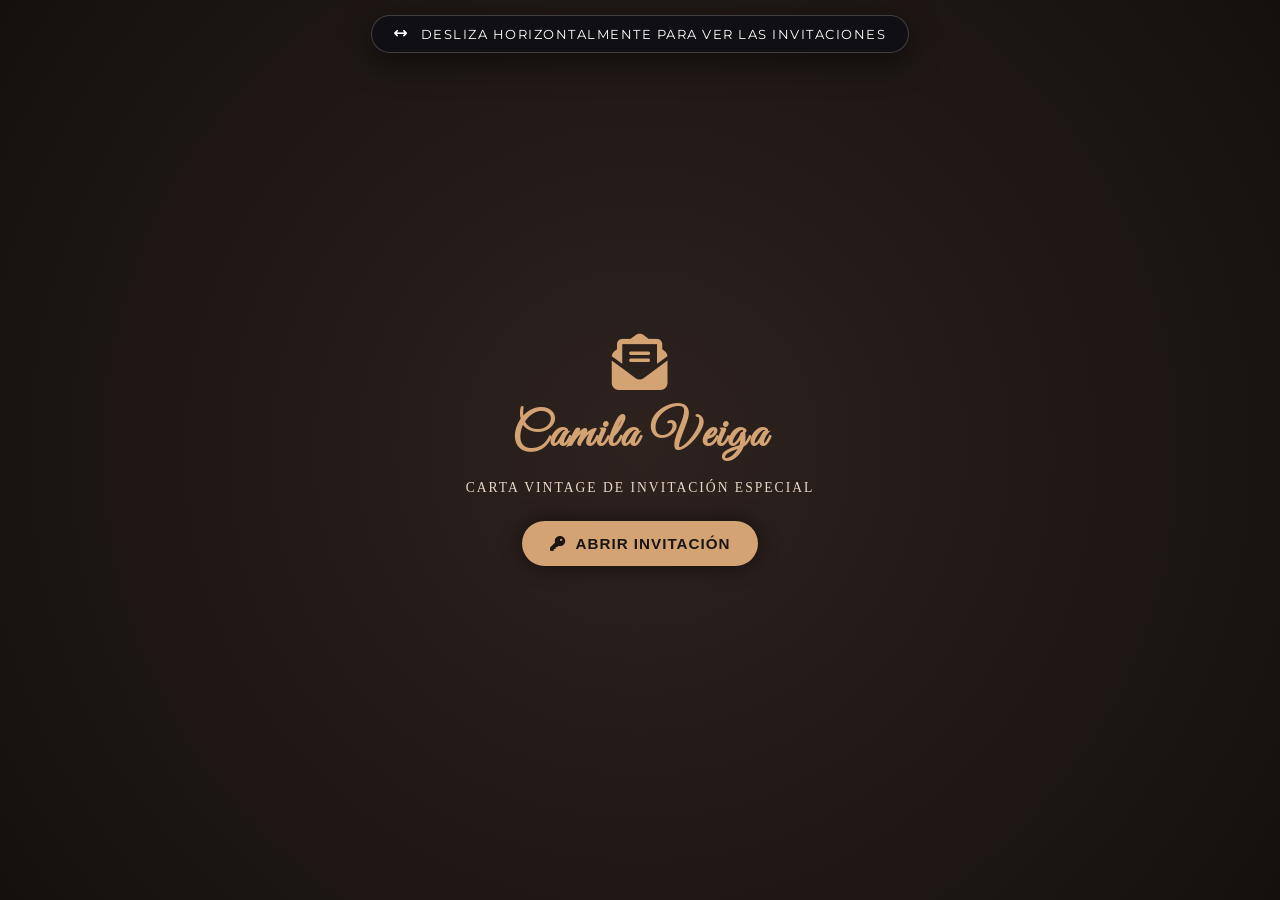
==== commit 0c7429bd: "Update index.html" ====
--- a/index.html
+++ b/index.html
@@ -11,7 +11,7 @@
   <link rel="stylesheet" href="https://cdnjs.cloudflare.com/ajax/libs/font-awesome/6.4.0/css/all.min.css">
   <!-- Canvas Confetti -->
   <script src="https://cdn.jsdelivr.net/npm/canvas-confetti@1.6.0/dist/confetti.browser.min.js"></script>
-  <!-- Estilos Vinculados -->
+
   <link rel="stylesheet" href="style.css">
 </head>
 <body>
@@ -22,7 +22,9 @@
 
   <div class="horizontal-slider">
 
-    <!-- 1. VINTAGE / ELEGANTE -->
+    <!-- ==============================================================
+         1. VINTAGE / ELEGANTE (Camila Veiga)
+         ============================================================== -->
     <div class="card-wrapper theme-vintage" id="card1">
       <div class="start-screen" id="env1" style="background: radial-gradient(circle, #2d221e 0%, #15100e 100%);">
         <i class="fa-solid fa-envelope-open-text" style="font-size: 3.5rem; color: #d4a373; margin-bottom: 15px;"></i>
@@ -113,8 +115,11 @@
       </section>
     </div>
 
-    <!-- 2. ACUÁTICA / UNDER THE SEA -->
+    <!-- ==============================================================
+         2. ACUÁTICA / UNDER THE SEA (Marina Rios)
+         ============================================================== -->
     <div class="card-wrapper theme-aquatic" id="card2">
+      <!-- Burbujas continuas colocadas exclusivamente dentro del contenedor de la invitación acuática -->
       <div class="aquatic-bubbles">
         <div class="bubble"></div>
         <div class="bubble"></div>
@@ -124,6 +129,7 @@
         <div class="bubble"></div>
       </div>
 
+      <!-- INICIO MODIFICADO: Estilo Portal Submarino Océano Profundo -->
       <div class="start-screen" id="env2" style="background: radial-gradient(circle at center, #0a3d62 0%, #020b14 100%);">
         <div style="position: relative; margin-bottom: 20px;">
           <i class="fa-solid fa-water" style="font-size: 4rem; color: #90e0ef; filter: drop-shadow(0 0 20px #00b4d8);"></i>
@@ -210,13 +216,18 @@
       </section>
     </div>
 
-    <!-- 3. NEÓN & GLAM -->
+    <!-- ==============================================================
+         3. NEÓN & GLAM (Valentina Morales)
+         ============================================================== -->
     <div class="card-wrapper theme-neon" id="card3">
       <div class="start-screen" id="env3" style="background: radial-gradient(circle, #141824 0%, #08090d 100%);">
         <p style="letter-spacing: 3px; margin-bottom: 10px; color: #00f0ff; font-weight: 700;">NEON NIGHT FESTIVAL</p>
+        
+        <!-- Vinilo Neón Grande Interactivo -->
         <div class="vinyl-disc" onclick="openEnvelope('env3')">
           <div class="vinyl-center">MIS XV<br>VALENTINA</div>
         </div>
+        
         <p style="font-size: 0.9rem; margin-top: 15px; color: #ff007f; font-weight: 600; text-shadow: 0 0 10px #ff007f;">
           <i class="fa-solid fa-compact-disc"></i> TOCA EL VINILO PARA ENCENDER LA FIESTA
         </p>
@@ -296,28 +307,48 @@
       </section>
     </div>
 
-    <!-- 4. FLORAL / JARDÍN ENCANTADO -->
+    <!-- ==============================================================
+         4. FLORAL / JARDÍN ENCANTADO (Sofía Benítez)
+         ============================================================== -->
     <div class="card-wrapper theme-floral" id="card4">
+      <!-- MACETAS Y PLANTITAS REDISEÑADAS SEGÚN LA IMAGEN EN EL FONDO -->
       <div class="potted-plants-container">
         <svg class="potted-plants-svg" viewBox="0 0 500 200" fill="none" xmlns="http://www.w3.org/2000/svg">
+          <!-- Línea de base del suelo/estante -->
           <line x1="10" y1="185" x2="490" y2="185" stroke="#4a5d4e" stroke-width="2"/>
+          
+          <!-- Maceta 1 (Azul/Verde Pálido a la izquierda) -->
           <path d="M 50 145 L 60 185 L 90 185 L 100 145 Z" fill="#718879" stroke="#2d3a30" stroke-width="2"/>
+          <!-- Planta 1 -->
           <path d="M 55 145 C 40 120, 30 110, 45 95 C 60 110, 65 130, 75 145" fill="#425749" stroke="#1d2921" stroke-width="1.5"/>
           <path d="M 70 145 C 65 115, 75 90, 88 80 C 95 100, 85 130, 80 145" fill="#52695a" stroke="#1d2921" stroke-width="1.5"/>
+          
+          <!-- Maceta Pequeña 2 -->
           <path d="M 105 160 L 110 185 L 130 185 L 135 160 Z" fill="#bc8a5f" stroke="#2d3a30" stroke-width="2"/>
           <path d="M 115 160 Q 110 140 112 130 Q 120 145 122 160" stroke="#384a3c" stroke-width="3" fill="none"/>
+
+          <!-- Maceta 3 (Amarilla con verde en el centro) -->
           <path d="M 140 135 L 145 185 L 185 185 L 190 135 Z" fill="#ddb892" stroke="#2d3a30" stroke-width="2"/>
           <rect x="140" y="145" width="50" height="10" fill="#b08968"/>
+          <!-- Suculenta/Puntiaguda -->
           <path d="M 145 135 L 155 105 L 165 135 M 158 135 L 165 95 L 172 135 M 165 135 L 178 105 L 185 135" fill="#2d6a4f" stroke="#1b4332" stroke-width="1.5"/>
+
+          <!-- Maceta Principal Grande (Centro - Sansevieria/Lengua de suegra) -->
           <path d="M 200 115 L 210 185 L 270 185 L 280 115 Z" fill="#b06d48" stroke="#2d3a30" stroke-width="2"/>
           <ellipse cx="240" cy="115" rx="40" ry="8" fill="#8c502e"/>
+          <!-- Hojas alargadas -->
           <path d="M 215 115 C 205 70, 215 30, 225 20 C 235 40, 235 80, 235 115 Z" fill="#52796f" stroke="#cad2c5" stroke-width="2"/>
           <path d="M 230 115 C 230 60, 240 15, 250 10 C 260 30, 258 70, 255 115 Z" fill="#354f52" stroke="#cad2c5" stroke-width="2"/>
           <path d="M 250 115 C 255 65, 270 35, 280 25 C 285 50, 275 85, 270 115 Z" fill="#52796f" stroke="#cad2c5" stroke-width="2"/>
+
+          <!-- Maceta Colgante / Enredadera (Derecha centro) -->
           <path d="M 295 125 L 305 185 L 365 185 L 375 125 Z" fill="#c97c5d" stroke="#2d3a30" stroke-width="2"/>
+          <!-- Hojas cayendo -->
           <path d="M 280 140 Q 260 160 270 180 Q 285 160 295 135" fill="#40916c"/>
           <path d="M 310 125 C 300 150, 290 170, 315 190 C 330 165, 325 140, 320 125" fill="#52b788"/>
           <path d="M 350 125 Q 380 145 390 165 Q 365 155 355 125" fill="#2d6a4f"/>
+
+          <!-- Maceta Rosada Pequeña (Extremo derecho) -->
           <path d="M 390 140 L 398 185 L 432 185 L 440 140 Z" fill="#e0aaff" stroke="#2d3a30" stroke-width="2"/>
           <path d="M 395 140 C 380 120, 360 100, 385 85 C 410 110, 410 125, 415 140 Z" fill="#74c69d" stroke="#1b4332" stroke-width="1.5"/>
         </svg>
@@ -406,35 +437,503 @@
       </section>
     </div>
 
-    <!-- 5. FANTASY / REINO MÁGICO -->
+    <!-- ==============================================================
+         5. FANTASY / REINO MÁGICO (Ariadna Moon)
+         ============================================================== -->
     <div class="card-wrapper theme-fantasy" id="card5">
-      <svg class="flying-dragon" viewBox="0 0 240 180">
-        <defs>
-          <linearGradient id="dragonGradient" x1="0%" y1="0%" x2="100%" y2="100%">
-            <stop offset="0%" stop-color="#f0d6ff" />
-            <stop offset="50%" stop-color="#c77dff" />
-            <stop offset="100%" stop-color="#3c096c" />
-          </linearGradient>
-        </defs>
-        <g class="wing-left">
-          <path fill="url(#dragonGradient)" opacity="0.85" d="M 110 50 C 80 10, 40 5, 5 35 C 25 55, 50 65, 75 70 C 90 65, 100 58, 110 50 Z"/>
-          <path fill="none" stroke="#e0aaff" stroke-width="1.5" d="M 110 50 L 5 35 M 110 50 L 25 55 M 110 50 L 50 65 M 110 50 L 75 70"/>
-        </g>
-        <g class="wing-right">
-          <path fill="url(#dragonGradient)" opacity="0.85" d="M 110 50 C 140 10, 180 5, 215 35 C 195 55, 170 65, 145 70 C 130 65, 120 58, 110 50 Z"/>
-          <path fill="none" stroke="#e0aaff" stroke-width="1.5" d="M 110 50 L 215 35 M 110 50 L 195 55 M 110 50 L 170 65 M 110 50 L 145 70"/>
-        </g>
-        <path fill="url(#dragonGradient)" d="M 106 70 Q 110 130 118 165 Q 120 170 125 175 Q 118 168 114 150 Q 108 120 104 70 Z"/>
-        <ellipse cx="110" cy="55" rx="8" ry="20" fill="#e0aaff"/>
-        <path fill="#e0aaff" d="M 106 38 L 110 20 L 114 38 Z"/>
-        <path fill="#c77dff" d="M 107 24 L 100 15 L 106 22 Z M 113 24 L 120 15 L 114 22 Z"/>
-      </svg>
+      <!-- DRAGÓN REDISEÑADO CON ALAS ANCHAS Y DESPLEGADAS (ESTILO MODELO 3D) -->
+    <!-- DRAGÓN FANTASY REDISEÑADO -->
+<svg
+  class="flying-dragon"
+  viewBox="0 0 420 220"
+  xmlns="http://www.w3.org/2000/svg"
+  aria-hidden="true"
+>
+
+  <defs>
+
+    <!-- Gradiente del cuerpo -->
+    <linearGradient
+      id="dragonBodyGradient"
+      x1="0%"
+      y1="0%"
+      x2="100%"
+      y2="100%"
+    >
+      <stop offset="0%" stop-color="#f1dcff"/>
+      <stop offset="30%" stop-color="#c77dff"/>
+      <stop offset="65%" stop-color="#7b2cbf"/>
+      <stop offset="100%" stop-color="#3c096c"/>
+    </linearGradient>
+
+    <!-- Gradiente de las alas -->
+    <linearGradient
+      id="dragonWingGradient"
+      x1="0%"
+      y1="0%"
+      x2="100%"
+      y2="100%"
+    >
+      <stop offset="0%" stop-color="#e0aaff"/>
+      <stop offset="45%" stop-color="#9d4edd"/>
+      <stop offset="100%" stop-color="#240046"/>
+    </linearGradient>
+
+    <!-- Membrana de las alas -->
+    <linearGradient
+      id="dragonMembrane"
+      x1="0%"
+      y1="0%"
+      x2="0%"
+      y2="100%"
+    >
+      <stop offset="0%" stop-color="#e0aaff" stop-opacity="0.8"/>
+      <stop offset="100%" stop-color="#5a189a" stop-opacity="0.45"/>
+    </linearGradient>
+
+    <radialGradient id="dragonEyeGradient">
+      <stop offset="0%" stop-color="#ffffff"/>
+      <stop offset="40%" stop-color="#f8e16c"/>
+      <stop offset="100%" stop-color="#ff9e00"/>
+    </radialGradient>
+
+  </defs>
+
+
+  <!-- ==================================================
+       ALA TRASERA
+       ================================================== -->
+
+  <g class="dragon-wing-back">
+
+    <path
+      d="
+        M 220 112
+        C 220 79, 225 45, 257 17
+        C 269 48, 279 69, 282 91
+        C 295 73, 311 60, 329 51
+        C 319 81, 301 104, 270 126
+        Z
+      "
+      fill="url(#dragonWingGradient)"
+      stroke="#e0aaff"
+      stroke-width="2.5"
+      stroke-linejoin="round"
+    />
+
+    <!-- Nervaduras -->
+    <path
+      d="
+        M220 112 L257 17
+        M220 112 L282 91
+        M220 112 L329 51
+      "
+      fill="none"
+      stroke="#f0d6ff"
+      stroke-opacity="0.45"
+      stroke-width="2"
+    />
+
+  </g>
+
+
+  <!-- ==================================================
+       COLA
+       ================================================== -->
+
+  <path
+    d="
+      M190 126
+      C145 129, 109 151, 79 174
+      C55 192, 29 193, 10 178
+      C41 181, 58 166, 76 148
+      C102 123, 132 105, 177 102
+      Z
+    "
+    fill="url(#dragonBodyGradient)"
+    stroke="#e0aaff"
+    stroke-width="2"
+  />
+
+  <!-- Punta de cola -->
+  <path
+    d="
+      M16 178
+      L4 164
+      L31 171
+      Z
+    "
+    fill="#c77dff"
+    stroke="#e0aaff"
+    stroke-width="1.5"
+  />
+
+
+  <!-- ==================================================
+       ALA DELANTERA
+       ================================================== -->
+
+  <g class="dragon-wing-front">
+
+    <!-- estructura -->
+    <path
+      d="
+        M218 112
+        C195 81, 171 53, 126 29
+        C137 60, 151 78, 170 95
+        C142 80, 115 74, 87 76
+        C111 99, 137 111, 165 118
+        C140 118, 119 129, 101 146
+        C137 143, 171 147, 202 158
+        C214 143, 221 128, 218 112
+        Z
+      "
+      fill="url(#dragonMembrane)"
+      stroke="#e0aaff"
+      stroke-width="3"
+      stroke-linejoin="round"
+    />
+
+    <!-- huesos del ala -->
+    <path
+      d="
+        M218 112 L126 29
+        M218 112 L87 76
+        M218 112 L101 146
+      "
+      fill="none"
+      stroke="#c77dff"
+      stroke-width="4"
+      stroke-linecap="round"
+    />
+
+    <!-- nervaduras -->
+    <path
+      d="
+        M170 95 L126 29
+        M165 118 L87 76
+        M202 158 L101 146
+      "
+      fill="none"
+      stroke="#f0d6ff"
+      stroke-opacity="0.42"
+      stroke-width="1.8"
+    />
+
+  </g>
+
+
+  <!-- ==================================================
+       CUERPO
+       ================================================== -->
+
+  <ellipse
+    cx="221"
+    cy="127"
+    rx="66"
+    ry="38"
+    transform="rotate(-7 221 127)"
+    fill="url(#dragonBodyGradient)"
+    stroke="#e0aaff"
+    stroke-width="2.5"
+  />
+
+  <!-- Vientre -->
+  <path
+    d="
+      M178 137
+      C202 157, 239 161, 269 143
+      C247 166, 201 172, 169 147
+      Z
+    "
+    fill="#f0d6ff"
+    opacity="0.25"
+  />
+
+
+  <!-- ==================================================
+       CUELLO
+       ================================================== -->
+
+  <path
+    d="
+      M259 119
+      C278 103, 292 86, 310 82
+      C328 79, 339 88, 346 103
+      C326 102, 314 111, 303 126
+      C289 143, 273 147, 253 144
+      Z
+    "
+    fill="url(#dragonBodyGradient)"
+    stroke="#e0aaff"
+    stroke-width="2.5"
+  />
+
+
+  <!-- ==================================================
+       ESPINAS DEL LOMO
+       ================================================== -->
+
+  <path
+    d="
+      M181 97 L188 78 L197 99
+      M205 91 L214 69 L221 94
+      M232 91 L242 71 L248 99
+      M264 100 L278 82 L280 108
+      M290 88 L302 70 L305 92
+    "
+    fill="#e0aaff"
+    stroke="#c77dff"
+    stroke-width="2"
+    stroke-linejoin="round"
+  />
+
+
+  <!-- ==================================================
+       CABEZA
+       ================================================== -->
+
+  <path
+    d="
+      M306 84
+      C320 72, 342 69, 356 77
+      C365 82, 371 91, 374 101
+      L399 107
+      C403 108, 405 113, 401 116
+      L374 127
+      C361 137, 337 136, 323 127
+      C311 119, 304 103, 306 84
+      Z
+    "
+    fill="url(#dragonBodyGradient)"
+    stroke="#e0aaff"
+    stroke-width="2.8"
+    stroke-linejoin="round"
+  />
+
+  <!-- Hocico -->
+  <path
+    d="
+      M368 101
+      L402 106
+      Q413 110 402 118
+      L371 127
+      Q381 113 368 101
+      Z
+    "
+    fill="#8b46c5"
+    stroke="#e0aaff"
+    stroke-width="2"
+  />
+
+  <!-- Mandíbula -->
+  <path
+    d="
+      M366 121
+      Q385 126 401 116
+      Q386 137 360 132
+    "
+    fill="#5a189a"
+    stroke="#e0aaff"
+    stroke-width="1.5"
+  />
+
+  <!-- Boca -->
+  <path
+    d="
+      M371 120
+      Q386 120 399 115
+    "
+    fill="none"
+    stroke="#23002e"
+    stroke-width="2.5"
+    stroke-linecap="round"
+  />
+
+  <!-- Dientes -->
+  <path
+    d="
+      M381 120 L384 126 L388 119
+      M391 118 L394 123 L397 116
+    "
+    fill="#ffffff"
+    stroke="#ffffff"
+    stroke-width="1"
+  />
+
+  <!-- Nariz -->
+  <ellipse
+    cx="397"
+    cy="110"
+    rx="2.7"
+    ry="2"
+    fill="#180020"
+  />
+
+
+  <!-- ==================================================
+       CUERNOS
+       ================================================== -->
+
+  <path
+    d="
+      M325 78
+      C315 61, 314 48, 319 38
+      C325 51, 332 60, 338 74
+      Z
+    "
+    fill="#f0d6ff"
+    stroke="#c77dff"
+    stroke-width="2"
+  />
+
+  <path
+    d="
+      M341 75
+      C338 58, 343 45, 352 37
+      C350 53, 353 65, 357 80
+      Z
+    "
+    fill="#d8b4f8"
+    stroke="#c77dff"
+    stroke-width="2"
+  />
+
+
+  <!-- ==================================================
+       OJO
+       ================================================== -->
+
+  <ellipse
+    class="dragon-eye"
+    cx="357"
+    cy="98"
+    rx="5.5"
+    ry="4.5"
+    fill="url(#dragonEyeGradient)"
+  />
+
+  <ellipse
+    cx="358"
+    cy="98"
+    rx="1.5"
+    ry="3"
+    fill="#21002e"
+  />
+
+
+  <!-- ==================================================
+       PATAS
+       ================================================== -->
+
+  <!-- Pata delantera -->
+  <path
+    d="
+      M276 142
+      C286 153, 292 164, 290 177
+      L302 187
+    "
+    fill="none"
+    stroke="#8f4bc1"
+    stroke-width="11"
+    stroke-linecap="round"
+  />
+
+  <!-- Garras delanteras -->
+  <path
+    d="
+      M301 187 L312 189
+      M301 187 L309 196
+      M299 187 L301 199
+    "
+    fill="none"
+    stroke="#f0d6ff"
+    stroke-width="3"
+    stroke-linecap="round"
+  />
+
+  <!-- Pata trasera -->
+  <path
+    d="
+      M199 150
+      C193 166, 197 177, 210 184
+      L216 194
+    "
+    fill="none"
+    stroke="#7135a6"
+    stroke-width="12"
+    stroke-linecap="round"
+  />
+
+  <!-- Garras traseras -->
+  <path
+    d="
+      M216 194 L228 195
+      M216 194 L223 203
+      M214 193 L214 205
+    "
+    fill="none"
+    stroke="#f0d6ff"
+    stroke-width="3"
+    stroke-linecap="round"
+  />
+
+
+  <!-- ==================================================
+       ESCAMAS
+       ================================================== -->
+
+  <g
+    fill="none"
+    stroke="#f0d6ff"
+    stroke-opacity="0.35"
+    stroke-width="1.5"
+  >
+    <path d="M190 117 Q198 108 206 117"/>
+    <path d="M208 112 Q216 103 224 112"/>
+    <path d="M226 112 Q234 103 242 112"/>
+    <path d="M199 130 Q207 121 215 130"/>
+    <path d="M218 128 Q226 119 234 128"/>
+    <path d="M238 126 Q246 117 254 126"/>
+  </g>
+
+
+  <!-- ==================================================
+       DESTELLOS MÁGICOS
+       ================================================== -->
+
+  <circle
+    class="dragon-spark"
+    cx="94"
+    cy="55"
+    r="3"
+    fill="#ffffff"
+  />
+
+  <circle
+    class="dragon-spark"
+    cx="72"
+    cy="96"
+    r="2.4"
+    fill="#e0aaff"
+  />
+
+  <circle
+    class="dragon-spark"
+    cx="118"
+    cy="165"
+    r="2"
+    fill="#c77dff"
+  />
+
+</svg>
 
       <div class="start-screen" id="env5" style="background: radial-gradient(circle at center, #2a1b40 0%, #090510 100%);">
         <div style="position: relative; margin-bottom: 20px;">
           <i class="fa-solid fa-wand-magic-sparkles" style="font-size: 4rem; color: #e0aaff; filter: drop-shadow(0 0 25px #c77dff);"></i>
         </div>
         <h2 style="font-family: 'Cinzel Decorative', serif; font-size: 2.5rem; color: #e0aaff; text-shadow: 0 0 15px rgba(224, 170, 255, 0.8);">Ariadna Moon</h2>
+        <!-- TEXTO INICIO MODIFICADO PARA TEMÁTICA FANTASY -->
         <p style="letter-spacing: 3px; margin: 12px 0 25px; color: #c77dff; font-size: 0.85rem; font-weight: 600;">SE HA REVELADO LA PROFECÍA DE LOS 18 AÑOS</p>
         <button class="btn-start-custom" onclick="openEnvelope('env5')" style="background: linear-gradient(135deg, #7b2cbf, #5a189a); color: #e0aaff; border: 1px solid #e0aaff;">
           <i class="fa-solid fa-dragon"></i> ROMPER EL HECHIZO
@@ -515,7 +1014,9 @@
       </section>
     </div>
 
-    <!-- TARJETAS DE UNA SOLA CARILLA -->
+    <!-- ==============================================================
+         6-10. INVITACIONES DE UNA SOLA CARILLA CON CONTEO REGRESIVO
+         ============================================================== -->
     <!-- OPCIÓN 1: PRINCESA ROSA ORO -->
     <div class="card-wrapper single-page">
       <div class="invitation-card style-rose-gold">
@@ -632,7 +1133,7 @@
       </div>
     </div>
 
-    <!-- OPCIÓN 5: PARTY SUN & VIBES -->
+    <!-- OPCIÓN 5: PARTY SUN & VIBES (COLOR CAMBIADO A ESMERALDA & ORO) -->
     <div class="card-wrapper single-page">
       <div class="invitation-card style-tropical-pop">
         <div>
@@ -705,7 +1206,7 @@
     </div>
   </div>
 
-  <!-- Script Lógico Vinculado -->
+  <!-- JAVASCRIPT LÓGICO -->
   <script src="script.js"></script>
 </body>
 </html>
--- a/style.css
+++ b/style.css
@@ -0,0 +1,318 @@
+* { box-sizing: border-box; margin: 0; padding: 0; }
+    body, html { width: 100%; height: 100%; overflow: hidden; font-family: 'Montserrat', sans-serif; background-color: #08080a; color: #fff; }
+
+    .top-nav-hint {
+      position: fixed; top: 15px; left: 50%; transform: translateX(-50%); z-index: 999;
+      background: rgba(15, 15, 20, 0.85); backdrop-filter: blur(10px);
+      border: 1px solid rgba(255, 255, 255, 0.2); padding: 10px 22px; border-radius: 30px;
+      font-size: 0.82rem; letter-spacing: 1.5px; text-transform: uppercase; pointer-events: none;
+      display: flex; align-items: center; gap: 12px; box-shadow: 0 10px 30px rgba(0,0,0,0.5);
+      animation: pulseHint 2.5s infinite;
+    }
+    @keyframes pulseHint {
+      0%, 100% { transform: translateX(-50%) scale(1); opacity: 0.9; }
+      50% { transform: translateX(-50%) scale(1.04); opacity: 1; }
+    }
+
+    .horizontal-slider { display: flex; width: 100vw; height: 100vh; overflow-x: scroll; scroll-snap-type: x mandatory; scroll-behavior: smooth; }
+    .card-wrapper { flex: 0 0 100vw; width: 100vw; height: 100vh; scroll-snap-align: start; overflow-y: scroll; scroll-snap-type: y mandatory; position: relative; }
+    .card-wrapper.single-page { overflow-y: auto; scroll-snap-type: none; display: flex; justify-content: center; align-items: flex-start; padding: 60px 20px; }
+
+    .card-section { width: 100%; min-height: 100vh; scroll-snap-align: start; display: flex; flex-direction: column; justify-content: center; align-items: center; text-align: center; padding: 60px 24px; position: relative; overflow: hidden; }
+
+    /* ESTILOS DE CONTADOR REGRESIVO */
+    .countdown-grid { display: flex; justify-content: center; gap: 10px; margin: 15px 0; z-index: 2; }
+    .time-box { background: rgba(255, 255, 255, 0.08); backdrop-filter: blur(8px); border: 1px solid rgba(255,255,255,0.2); padding: 8px 12px; border-radius: 12px; min-width: 60px; text-align: center; }
+    .time-box .num { font-size: 1.2rem; font-weight: 700; display: block; }
+    .time-box .label { font-size: 0.6rem; text-transform: uppercase; opacity: 0.8; letter-spacing: 1px; }
+
+    .btn-action {
+      margin-top: 12px; padding: 12px 24px; border: none; border-radius: 30px; font-size: 0.9rem; font-weight: 600;
+      cursor: pointer; transition: all 0.3s ease; display: inline-flex; align-items: center; gap: 10px; text-decoration: none;
+      box-shadow: 0 6px 20px rgba(0,0,0,0.3);
+    }
+    .btn-action:hover { transform: translateY(-3px) scale(1.03); }
+
+    .info-card {
+      background: rgba(255, 255, 255, 0.06); border: 1px solid rgba(255, 255, 255, 0.12);
+      backdrop-filter: blur(12px); padding: 20px; border-radius: 20px; max-width: 380px; width: 100%; margin: 10px 0;
+      box-shadow: 0 15px 35px rgba(0,0,0,0.25); z-index: 2; position: relative;
+    }
+
+    .photo-frame { width: 200px; height: 260px; border-radius: 18px; object-fit: cover; margin: 10px 0; box-shadow: 0 12px 30px rgba(0,0,0,0.4); z-index: 2; position: relative; }
+    
+    .scroll-down-hint { position: absolute; bottom: 20px; font-size: 0.8rem; letter-spacing: 1px; opacity: 0.7; display: flex; flex-direction: column; align-items: center; gap: 4px; animation: bounceDown 2s infinite; z-index: 2; }
+    @keyframes bounceDown { 0%, 20%, 50%, 80%, 100% { transform: translateY(0); } 40% { transform: translateY(-8px); } }
+
+    .timeline { width: 100%; max-width: 340px; text-align: left; margin: 10px 0; }
+    .timeline-item { display: flex; align-items: center; gap: 12px; padding: 8px 0; border-bottom: 1px dashed rgba(255, 255, 255, 0.15); font-size: 0.88rem; }
+    .timeline-time { font-weight: 700; min-width: 70px; }
+
+    .btn-gallery { background: linear-gradient(135deg, #25d366 0%, #128c7e 100%); color: #fff; font-weight: 700; border: none; }
+
+    /* Pantallas de Inicio / Sobres e Interacciones */
+    .start-screen { position: absolute; top: 0; left: 0; width: 100%; height: 100%; z-index: 10; display: flex; flex-direction: column; justify-content: center; align-items: center; transition: transform 1s cubic-bezier(0.77, 0, 0.175, 1), opacity 0.8s ease; padding: 20px; text-align: center; }
+    .start-screen.opened { transform: translateY(-100%); opacity: 0; pointer-events: none; }
+
+    /* Visuales Animados Fijos/Continuos */
+    /* Burbujas EXCLUSIVAS para la invitación acuática */
+    .aquatic-bubbles { position: absolute; top: 0; left: 0; width: 100%; height: 100%; pointer-events: none; z-index: 1; overflow: hidden; }
+    .bubble { position: absolute; bottom: -30px; background: rgba(144, 224, 239, 0.25); border: 1px solid rgba(255, 255, 255, 0.5); border-radius: 50%; animation: rise 8s infinite ease-in; }
+    .bubble:nth-child(1) { width: 18px; height: 18px; left: 10%; animation-duration: 7s; animation-delay: 0s; }
+    .bubble:nth-child(2) { width: 28px; height: 28px; left: 25%; animation-duration: 9s; animation-delay: 2s; }
+    .bubble:nth-child(3) { width: 12px; height: 12px; left: 40%; animation-duration: 6s; animation-delay: 1s; }
+    .bubble:nth-child(4) { width: 22px; height: 22px; left: 60%; animation-duration: 8s; animation-delay: 3s; }
+    .bubble:nth-child(5) { width: 32px; height: 32px; left: 75%; animation-duration: 11s; animation-delay: 1.5s; }
+    .bubble:nth-child(6) { width: 15px; height: 15px; left: 90%; animation-duration: 7.5s; animation-delay: 4s; }
+    @keyframes rise {
+      0% { bottom: -30px; transform: translateX(0); opacity: 0; }
+      20% { opacity: 0.7; }
+      100% { bottom: 105%; transform: translateX(30px); opacity: 0; }
+    }
+
+    /* =========================================================
+   DRAGÓN FANTASY
+   ========================================================= */
+
+.flying-dragon {
+  position: absolute;
+  width: min(430px, 48vw);
+  min-width: 300px;
+  height: auto;
+  z-index: 1;
+  pointer-events: none;
+  opacity: 0.96;
+
+  filter:
+    drop-shadow(0 8px 8px rgba(0, 0, 0, 0.45))
+    drop-shadow(0 0 14px rgba(199, 125, 255, 0.55));
+
+  animation: flyDragon 17s ease-in-out infinite;
+}
+
+/* Alas */
+
+.dragon-wing-back,
+.dragon-wing-front {
+  transform-box: fill-box;
+  transform-origin: 70% 85%;
+}
+
+.dragon-wing-back {
+  animation: dragonWingBack 1.35s ease-in-out infinite alternate;
+}
+
+.dragon-wing-front {
+  animation: dragonWingFront 1.15s ease-in-out infinite alternate;
+}
+
+/* Ojo */
+
+.dragon-eye {
+  animation: dragonEyeGlow 1.6s ease-in-out infinite alternate;
+}
+
+/* Partículas mágicas */
+
+.dragon-spark {
+  animation: dragonSpark 2.2s ease-in-out infinite;
+}
+
+.dragon-spark:nth-of-type(2) {
+  animation-delay: 0.6s;
+}
+
+.dragon-spark:nth-of-type(3) {
+  animation-delay: 1.2s;
+}
+
+/* Movimiento de vuelo */
+
+@keyframes flyDragon {
+  0% {
+    left: -48%;
+    top: 60%;
+    transform: scale(0.62) rotate(7deg);
+  }
+
+  25% {
+    top: 35%;
+    transform: scale(0.82) rotate(-3deg);
+  }
+
+  50% {
+    left: 32%;
+    top: 12%;
+    transform: scale(1.06) rotate(-5deg);
+  }
+
+  75% {
+    top: 30%;
+    transform: scale(0.9) rotate(2deg);
+  }
+
+  100% {
+    left: 110%;
+    top: 52%;
+    transform: scale(0.68) rotate(7deg);
+  }
+}
+
+@keyframes dragonWingFront {
+  from {
+    transform: rotate(3deg) scaleY(1);
+  }
+
+  to {
+    transform: rotate(-11deg) scaleY(0.67);
+  }
+}
+
+@keyframes dragonWingBack {
+  from {
+    transform: rotate(-2deg) scaleY(0.95);
+  }
+
+  to {
+    transform: rotate(9deg) scaleY(0.72);
+  }
+}
+
+@keyframes dragonEyeGlow {
+  from {
+    opacity: 0.75;
+    filter: drop-shadow(0 0 2px #ffffff);
+  }
+
+  to {
+    opacity: 1;
+    filter:
+      drop-shadow(0 0 4px #ffffff)
+      drop-shadow(0 0 8px #e0aaff);
+  }
+}
+
+@keyframes dragonSpark {
+  0% {
+    opacity: 0;
+    transform: translate(0, 0) scale(0.5);
+  }
+
+  40% {
+    opacity: 1;
+  }
+
+  100% {
+    opacity: 0;
+    transform: translate(-18px, -15px) scale(1.3);
+  }
+}
+
+@media (max-width: 600px) {
+  .flying-dragon {
+    width: 330px;
+    min-width: 260px;
+  }
+}
+      0% { left: -35%; top: 65%; transform: scale(0.6) rotate(10deg); }
+      50% { left: 35%; top: 10%; transform: scale(1.1) rotate(-5deg); }
+      100% { left: 110%; top: 55%; transform: scale(0.7) rotate(8deg); }
+    }
+
+    /* MACETAS ILUSTRADAS TEMÁTICA JARDÍN (Basadas en la imagen adjunta) */
+    .potted-plants-container { position: absolute; bottom: 0; left: 0; width: 100%; display: flex; justify-content: center; align-items: flex-end; opacity: 0.85; z-index: 1; pointer-events: none; padding-bottom: 5px; }
+    .potted-plants-svg { width: 100%; max-width: 480px; height: auto; max-height: 160px; filter: drop-shadow(0 5px 10px rgba(0,0,0,0.5)); }
+
+    /* Botones de Inicio unificados */
+    .btn-start-custom {
+      padding: 14px 28px; border-radius: 30px; font-size: 0.95rem; font-weight: 700;
+      letter-spacing: 1px; cursor: pointer; border: none; display: inline-flex;
+      align-items: center; gap: 10px; transition: all 0.3s ease; box-shadow: 0 0 20px rgba(0,0,0,0.5);
+    }
+    .btn-start-custom:hover { transform: scale(1.05); }
+
+    /* TEMAS DE INVITACIÓN MULTI-SECCIÓN */
+    /* 1. Vintage */
+    .theme-vintage { background: #1a1412; color: #e8d8c8; font-family: 'Playfair Display', serif; }
+    .theme-vintage .card-section { background: radial-gradient(circle at center, #2d221e 0%, #15100e 100%); border-bottom: 1px solid rgba(212, 163, 115, 0.15); }
+    .theme-vintage h1 { font-family: 'Great Vibes', cursive; font-size: 4.5rem; color: #d4a373; }
+    .theme-vintage h2 { letter-spacing: 3px; color: #faedcd; }
+    .theme-vintage .btn-action, .theme-vintage .btn-start-custom { background: #d4a373; color: #1a1412; }
+
+    /* 2. Acuático */
+    .theme-aquatic { background: #031325; color: #e0f4fc; font-family: 'Montserrat', sans-serif; }
+    .theme-aquatic .card-section { background: radial-gradient(circle at center, #0a2d4d 0%, #020b14 100%); border-bottom: 1px solid rgba(0, 180, 216, 0.2); }
+    .theme-aquatic h1 { font-family: 'Pacifico', cursive; font-size: 3.8rem; color: #90e0ef; text-shadow: 0 0 15px rgba(144, 224, 239, 0.5); }
+    .theme-aquatic h2 { font-family: 'Cinzel', serif; color: #00b4d8; letter-spacing: 2px; }
+    .theme-aquatic .btn-action, .theme-aquatic .btn-start-custom { background: #00b4d8; color: #031325; }
+
+    /* 3. Neón */
+    .theme-neon { background: #090a0f; color: #e0e6ed; font-family: 'Poppins', sans-serif; }
+    .theme-neon .card-section { background: radial-gradient(circle at center, #141824 0%, #08090d 100%); border-bottom: 1px solid rgba(0, 240, 255, 0.15); }
+    .theme-neon h1 { font-family: 'Orbitron', sans-serif; font-size: 3.2rem; color: #00f0ff; text-shadow: 0 0 12px rgba(0, 240, 255, 0.6); font-weight: 900; }
+    .theme-neon h2 { color: #ff007f; text-shadow: 0 0 10px rgba(255, 0, 127, 0.5); }
+    .theme-neon .btn-action { background: transparent; color: #00f0ff; border: 2px solid #00f0ff; box-shadow: 0 0 10px rgba(0, 240, 255, 0.3); }
+    
+    /* Vinilo Neón Aumentado */
+    .vinyl-disc { width: 280px; height: 280px; background: repeating-radial-gradient(circle, #111 0px, #111 3px, #222 4px, #222 6px); border-radius: 50%; display: flex; justify-content: center; align-items: center; box-shadow: 0 0 40px rgba(0, 240, 255, 0.6), 0 0 80px rgba(255, 0, 127, 0.3); cursor: pointer; animation: spinDisc 7s linear infinite; margin: 20px 0; border: 4px solid #00f0ff; }
+    @keyframes spinDisc { from { transform: rotate(0deg); } to { transform: rotate(360deg); } }
+    .vinyl-center { width: 130px; height: 130px; background: #ff007f; border-radius: 50%; display: flex; justify-content: center; align-items: center; font-weight: 700; font-size: 1.2rem; color: #fff; box-shadow: 0 0 20px #ff007f; text-align: center; }
+
+    /* 4. Floral / Jardín */
+    .theme-floral { background: #0b140e; color: #e2ece9; font-family: 'Cinzel', serif; }
+    .theme-floral .card-section { background: radial-gradient(circle at center, #17281d 0%, #08100b 100%); border-bottom: 1px solid rgba(163, 177, 138, 0.15); }
+    .theme-floral h1 { font-family: 'Great Vibes', cursive; font-size: 4.5rem; color: #a3b18a; }
+    .theme-floral h2 { color: #dad7cd; }
+    .theme-floral .btn-action, .theme-floral .btn-start-custom { background: #a3b18a; color: #0b140e; }
+
+    /* 5. Fantasy */
+    .theme-fantasy { background: #0d0914; color: #e6e1f5; font-family: 'Cinzel', serif; }
+    .theme-fantasy .card-section { background: radial-gradient(circle at center, #1c122b 0%, #090510 100%); border-bottom: 1px solid rgba(186, 147, 255, 0.2); }
+    .theme-fantasy h1 { font-family: 'Cinzel Decorative', serif; font-size: 2.8rem; color: #e0aaff; text-shadow: 0 0 15px rgba(199, 125, 255, 0.6); }
+    .theme-fantasy h2 { color: #c77dff; letter-spacing: 3px; }
+    .theme-fantasy .btn-action, .theme-fantasy .btn-start-custom { background: linear-gradient(135deg, #7b2cbf 0%, #3c096c 100%); color: #e0aaff; border: 1px solid #c77dff; }
+
+    /* ESTILOS DE INVITACIONES DE UNA SOLA CARILLA */
+    .invitation-card { width: 100%; max-width: 440px; min-height: 760px; margin: auto; border-radius: 24px; position: relative; overflow: hidden; box-shadow: 0 20px 50px rgba(0,0,0,0.6); display: flex; flex-direction: column; justify-content: space-between; padding: 35px 25px; text-align: center; }
+
+    .style-rose-gold { background: linear-gradient(135deg, #2a0813 0%, #150308 100%); border: 2px solid #e8a5b8; }
+    .style-rose-gold .main-title { font-family: 'Great Vibes', cursive; font-size: 3.8rem; color: #fce4ec; text-shadow: 0 0 15px rgba(232, 165, 184, 0.6); }
+    .style-rose-gold .sub-title { font-family: 'Cinzel', serif; font-size: 0.9rem; letter-spacing: 4px; color: #e8a5b8; margin-top: -10px; }
+    .style-rose-gold .accent-btn { background: linear-gradient(45deg, #e8a5b8, #c47188); color: #fff; border: none; padding: 14px 28px; border-radius: 50px; font-weight: 600; cursor: pointer; transition: all 0.3s; box-shadow: 0 5px 20px rgba(232, 165, 184, 0.4); }
+
+    .style-gala-gold { background: linear-gradient(135deg, #0d0d0d 0%, #1a1a1a 100%); border: 2px solid #d4af37; }
+    .style-gala-gold .main-title { font-family: 'Cinzel Decorative', serif; font-size: 2.8rem; color: #f3e5ab; text-shadow: 0 0 20px rgba(212, 175, 55, 0.5); }
+    .style-gala-gold .sub-title { font-family: 'Cinzel', serif; font-size: 0.85rem; letter-spacing: 5px; color: #d4af37; margin-top: 5px; }
+    .style-gala-gold .accent-btn { background: linear-gradient(45deg, #d4af37, #aa7c11); color: #000; border: none; padding: 14px 28px; border-radius: 50px; font-weight: 700; cursor: pointer; transition: all 0.3s; box-shadow: 0 5px 20px rgba(212, 175, 55, 0.4); }
+
+    .style-neon-party { background: #05050a; border: 2px solid #00f2fe; box-shadow: 0 0 30px rgba(0, 242, 254, 0.2); }
+    .style-neon-party .main-title { font-family: 'Orbitron', sans-serif; font-size: 2.5rem; color: #00f2fe; text-shadow: 0 0 10px #00f2fe, 0 0 20px #4facfe; text-transform: uppercase; }
+    .style-neon-party .sub-title { font-family: 'Poppins', sans-serif; font-size: 0.9rem; letter-spacing: 6px; color: #ff0844; margin-top: 5px; text-shadow: 0 0 8px #ff0844; }
+    .style-neon-party .accent-btn { background: linear-gradient(45deg, #00f2fe, #4facfe); color: #000; font-family: 'Orbitron', sans-serif; font-weight: 700; border: none; padding: 14px 28px; border-radius: 8px; cursor: pointer; box-shadow: 0 0 15px rgba(0, 242, 254, 0.6); }
+
+    .style-enchanted-garden { background: linear-gradient(135deg, #0a1f1c 0%, #05100e 100%); border: 2px solid #a8e6cf; }
+    .style-enchanted-garden .main-title { font-family: 'Playfair Display', serif; font-style: italic; font-size: 3.2rem; color: #e8f5e9; }
+    .style-enchanted-garden .sub-title { font-family: 'Montserrat', sans-serif; font-size: 0.8rem; letter-spacing: 4px; color: #a8e6cf; margin-top: -5px; }
+    .style-enchanted-garden .accent-btn { background: linear-gradient(45deg, #a8e6cf, #56ab2f); color: #05100e; font-weight: 600; border: none; padding: 14px 28px; border-radius: 50px; cursor: pointer; box-shadow: 0 5px 20px rgba(168, 230, 207, 0.3); }
+
+    /* PALETA ESMERALDA Y ORO PARA PARTY SUN & VIBES (MODIFICADA) */
+    .style-tropical-pop { background: linear-gradient(135deg, #062c22 0%, #021510 100%); border: 2px solid #d4af37; box-shadow: 0 0 35px rgba(212, 175, 55, 0.3); }
+    .style-tropical-pop .main-title { font-family: 'Pacifico', cursive; font-size: 3.4rem; color: #f3e5ab; text-shadow: 0 0 15px rgba(212, 175, 55, 0.5); }
+    .style-tropical-pop .sub-title { font-family: 'Poppins', sans-serif; font-size: 0.95rem; letter-spacing: 4px; color: #52b788; font-weight: 700; text-shadow: 1px 1px 4px rgba(0,0,0,0.5); }
+    .style-tropical-pop .accent-btn { background: linear-gradient(45deg, #d4af37, #b8860b); color: #021510; font-family: 'Poppins', sans-serif; font-weight: 800; border: none; padding: 14px 28px; border-radius: 50px; cursor: pointer; box-shadow: 0 8px 25px rgba(212, 175, 55, 0.4); transition: all 0.3s; }
+    .style-tropical-pop .accent-btn:hover { background: #f3e5ab; transform: scale(1.05); }
+
+    .info-section { margin: 15px 0; font-size: 0.95rem; line-height: 1.6; opacity: 0.9; }
+    .info-section i { margin-right: 8px; }
+
+    .action-buttons { display: flex; flex-direction: column; gap: 12px; margin-top: 20px; }
+    .btn-secondary { background: rgba(255,255,255,0.1); border: 1px solid rgba(255,255,255,0.2); color: #fff; padding: 12px; border-radius: 50px; cursor: pointer; text-decoration: none; font-size: 0.85rem; display: flex; align-items: center; justify-content: center; gap: 8px; transition: 0.3s; }
+    .btn-secondary:hover { background: rgba(255,255,255,0.2); }
+
+    /* Modales */
+    .modal-overlay { position: fixed; top: 0; left: 0; width: 100vw; height: 100vh; background: rgba(0,0,0,0.85); backdrop-filter: blur(10px); z-index: 2000; display: none; justify-content: center; align-items: center; padding: 20px; }
+    .modal-overlay.active { display: flex; }
+    .modal-box { background: #181822; border: 1px solid rgba(255,255,255,0.2); border-radius: 20px; padding: 25px; max-width: 400px; width: 100%; position: relative; text-align: left; }
+    .modal-box label { display: block; font-size: 0.85rem; margin: 10px 0 4px 0; }
+    .modal-box input, .modal-box select { width: 100%; padding: 10px; border-radius: 8px; border: 1px solid rgba(255,255,255,0.2); background: rgba(255,255,255,0.05); color: #fff; }
+    .modal-close { position: absolute; top: 15px; right: 18px; font-size: 1.4rem; cursor: pointer; }
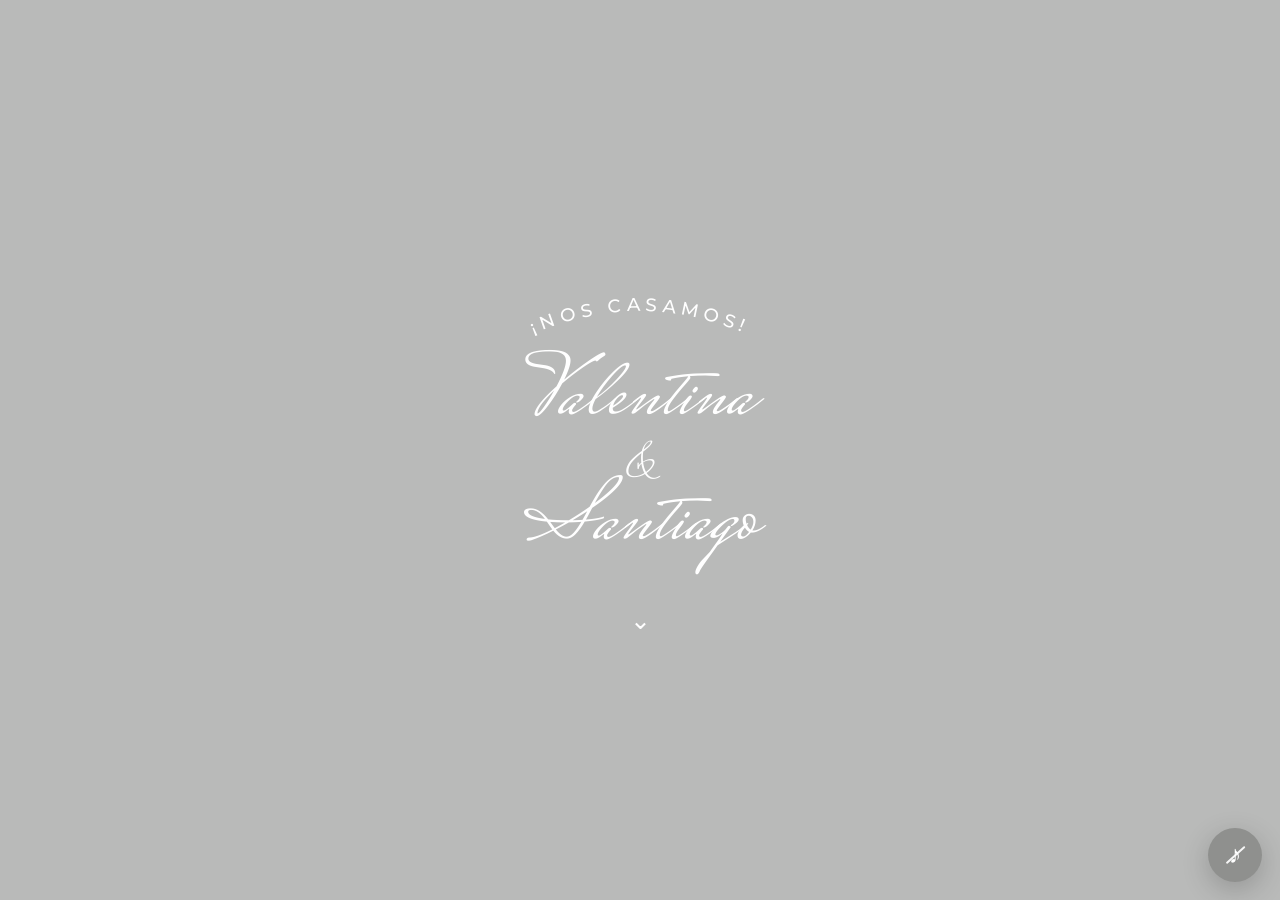
==== commit c68b1adc: "Add files via upload" ====
--- a/index.html
+++ b/index.html
@@ -1,1212 +1,71 @@
-<!DOCTYPE html>
+<!doctype html>
 <html lang="es">
 <head>
-  <meta charset="UTF-8">
-  <meta name="viewport" content="width=device-width, initial-scale=1.0">
-  <title>Invitaciones de 15 Años - Catálogo Completo</title>
-  
-  <!-- Google Fonts -->
-  <link href="https://fonts.googleapis.com/css2?family=Cinzel:wght@400;600;700&family=Great+Vibes&family=Montserrat:wght@300;400;500;600;700&family=Orbitron:wght@500;700;900&family=Playfair+Display:ital,wght@0,400;0,600;1,400&family=Poppins:wght@300;400;600;700&family=Pacifico&family=Cinzel+Decorative:wght@700&display=swap" rel="stylesheet">
-  <!-- FontAwesome -->
-  <link rel="stylesheet" href="https://cdnjs.cloudflare.com/ajax/libs/font-awesome/6.4.0/css/all.min.css">
-  <!-- Canvas Confetti -->
-  <script src="https://cdn.jsdelivr.net/npm/canvas-confetti@1.6.0/dist/confetti.browser.min.js"></script>
-
-  <link rel="stylesheet" href="style.css">
+<meta charset="utf-8">
+<meta name="viewport" content="width=device-width,initial-scale=1,viewport-fit=cover">
+<meta name="theme-color" content="#f8f7f4">
+<script>document.documentElement.classList.add('js')</script>
+<title>Valentina &amp; Santiago · Fotográfica · Invitación</title>
+<link rel="preconnect" href="https://fonts.googleapis.com">
+<link rel="preconnect" href="https://fonts.gstatic.com" crossorigin>
+<link href="https://fonts.googleapis.com/css2?family=Allura&amp;family=Bodoni+Moda:opsz,wght@6..96,400;6..96,500&amp;family=Cinzel:wght@400;500&amp;family=Cormorant+Garamond:wght@300;400;500;600&amp;family=DM+Serif+Display&amp;family=Italiana&amp;family=Libre+Baskerville:wght@400;700&amp;family=Marcellus&amp;family=Montserrat:wght@300;400;500;600&amp;family=Mrs+Saint+Delafield&amp;family=Patrick+Hand&amp;family=Playfair+Display:wght@400;500;600&amp;family=Sacramento&amp;display=swap" rel="stylesheet">
+<link href="style.css" rel="stylesheet">
 </head>
 <body>
-
-  <div class="top-nav-hint">
-    <i class="fa-solid fa-arrows-left-right"></i> Desliza horizontalmente para ver las invitaciones
+<main class="catalog">
+<article class="invite invite-02" data-couple="Valentina &amp; Santiago" data-date="2026-11-16T18:30:00" data-duration="6" data-location="Sofitel Montevideo Casino Carrasco &amp; Spa, Rambla República de México 6451, Montevideo, Uruguay">
+<section class="section section-hero photo-hero s2-hero">
+<div class="photo-cover" style="background-image:url('https://images.unsplash.com/photo-1501901609772-df0848060b33?auto=format&amp;fit=crop&amp;w=1900&amp;q=90')"></div>
+<div class="darken"></div>
+<div class="script-hero">
+<svg aria-hidden="true" class="arc-svg reveal-on-scroll" style="--reveal-delay:80ms" viewbox="0 0 300 92"><defs><path d="M24,78 Q150,4 276,78" id="weddingArc"></path></defs><text><textpath href="#weddingArc" startoffset="50%" text-anchor="middle">¡NOS CASAMOS!</textpath></text></svg>
+<h1 class="reveal-on-scroll" style="--reveal-delay:190ms">Valentina<br/><small>&amp;</small><br/>Santiago</h1>
+<button class="chevron light reveal-on-scroll" style="--reveal-delay:320ms" data-next-section="">⌄</button>
+</div>
+</section>
+<section class="band s2-count">
+<p class="band-kicker reveal-on-scroll" style="--reveal-delay:40ms">Bienvenidos a nuestra boda</p>
+<div class="digital-countdown reveal-on-scroll" style="--reveal-delay:150ms" data-countdown="digital"></div>
+</section>
+<section class="section s2-events"><div class="twocol narrow-wide">
+<div class="event-simple"><div class="event-icon-shell ceremony-icon-animated" data-animate-icon aria-hidden="true"><img alt="" class="ref-icon event-ref" src="assets/icon_church.png"/></div><h2 class="reveal-on-scroll" style="--reveal-delay:120ms">CEREMONIA</h2><p class="reveal-on-scroll" style="--reveal-delay:220ms">16 de noviembre · 18:30 h<br/>Iglesia Stella Maris<br/>Carrasco · Montevideo</p><button class="pill pill-olive reveal-on-scroll" style="--reveal-delay:320ms" data-map="Iglesia Stella Maris, Gabriel Otero, Carrasco, Montevideo, Uruguay">LLEGAR A LA CEREMONIA</button></div>
+<div class="event-simple"><div class="event-icon-shell toast-clink" data-animate-icon aria-hidden="true"><svg class="toast-svg champagne-flutes" viewBox="0 0 120 112" role="img" aria-label="Dos copas flauta de champán brindando"><g class="toast-heart-vector"><path d="M60 15 C57 10 49 11 49 17 C49 23 56 27 60 31 C64 27 71 23 71 17 C71 11 63 10 60 15Z"/></g><g class="toast-glass toast-glass-left"><path class="flute-bowl" d="M24 18 H42 C41.7 31 40.9 45.7 38.6 57.7 C37.3 64.5 35.3 68.3 33 68.3 C30.7 68.3 28.7 64.5 27.4 57.7 C25.1 45.7 24.3 31 24 18 Z"/><path class="champagne-line" d="M26.8 43.5 H39.2"/><path class="flute-stem" d="M33 68.3 V102.5"/><path class="flute-base" d="M24.7 105 H41.3"/><circle cx="29.2" cy="51.7" r="1.05"/><circle cx="34.4" cy="47.1" r=".95"/><circle cx="37.5" cy="55" r="1.02"/></g><g class="toast-glass toast-glass-right"><path class="flute-bowl" d="M78 18 H96 C95.7 31 94.9 45.7 92.6 57.7 C91.3 64.5 89.3 68.3 87 68.3 C84.7 68.3 82.7 64.5 81.4 57.7 C79.1 45.7 78.3 31 78 18 Z"/><path class="champagne-line" d="M80.8 43.5 H93.2"/><path class="flute-stem" d="M87 68.3 V102.5"/><path class="flute-base" d="M78.7 105 H95.3"/><circle cx="83.2" cy="52.6" r="1.02"/><circle cx="88.4" cy="47" r=".95"/><circle cx="91.7" cy="55.4" r="1.05"/></g><g class="toast-spark"><path d="M57 24 l-4 -4"/><path d="M63 24 l4 -4"/><path d="M60 22 v-6"/></g></svg></div><h2 class="reveal-on-scroll" style="--reveal-delay:150ms">FIESTA</h2><p class="reveal-on-scroll" style="--reveal-delay:250ms">Luego de la ceremonia · 20:00 h<br/>Salón Doré · Sofitel Montevideo<br/>Carrasco · Montevideo<br/>¡Te esperamos!</p><button class="pill pill-olive reveal-on-scroll" style="--reveal-delay:350ms" data-map="Sofitel Montevideo Casino Carrasco &amp; Spa, Rambla República de México 6451, Montevideo, Uruguay">LLEGAR A LA FIESTA</button></div>
+</div></section>
+<section class="section s2-gallery"><div class="photo-grid eight">
+<img class="reveal-on-scroll" style="--reveal-delay:0ms" alt="Pareja" decoding="async" loading="lazy" referrerpolicy="no-referrer" src="https://images.unsplash.com/photo-1520854221256-17451cc331bf?auto=format&amp;fit=crop&amp;w=700&amp;q=86"/>
+<img class="reveal-on-scroll" style="--reveal-delay:90ms" alt="Pareja" decoding="async" loading="lazy" referrerpolicy="no-referrer" src="https://images.unsplash.com/photo-1494774157365-9e04c6720e47?auto=format&amp;fit=crop&amp;w=700&amp;q=86"/>
+<img class="reveal-on-scroll" style="--reveal-delay:180ms" alt="Pareja" decoding="async" loading="lazy" referrerpolicy="no-referrer" src="https://images.unsplash.com/photo-1522673607200-164d1b6ce486?auto=format&amp;fit=crop&amp;w=700&amp;q=86"/>
+<img class="reveal-on-scroll" style="--reveal-delay:270ms" alt="Pareja" decoding="async" loading="lazy" referrerpolicy="no-referrer" src="https://images.unsplash.com/photo-1516589178581-6cd7833ae3b2?auto=format&amp;fit=crop&amp;w=700&amp;q=86"/>
+<img class="reveal-on-scroll" style="--reveal-delay:0ms" alt="Pareja" decoding="async" loading="lazy" referrerpolicy="no-referrer" src="https://images.unsplash.com/photo-1529634597503-139d3726fed5?auto=format&amp;fit=crop&amp;w=700&amp;q=86"/>
+<img class="reveal-on-scroll" style="--reveal-delay:90ms" alt="Pareja" decoding="async" loading="lazy" referrerpolicy="no-referrer" src="https://images.unsplash.com/photo-1507501336603-6e31db2be093?auto=format&amp;fit=crop&amp;w=700&amp;q=86"/>
+<img class="reveal-on-scroll" style="--reveal-delay:180ms" alt="Pareja" decoding="async" loading="lazy" referrerpolicy="no-referrer" src="https://images.unsplash.com/photo-1529634806980-85c3dd6d34ac?auto=format&amp;fit=crop&amp;w=700&amp;q=86"/>
+<img class="reveal-on-scroll" style="--reveal-delay:270ms" alt="Pareja" decoding="async" loading="lazy" referrerpolicy="no-referrer" src="https://images.unsplash.com/photo-1523438885200-e635ba2c371e?auto=format&amp;fit=crop&amp;w=700&amp;q=86"/>
+</div></section>
+<section class="band s2-gift"><img alt="" aria-hidden="true" class="ref-icon gift-ref reveal-on-scroll" style="--reveal-delay:20ms" src="assets/icon_gift_white.png"/><p class="reveal-on-scroll" style="--reveal-delay:140ms">¡El mejor regalo es tu presencia!<br/>Si querés hacernos un regalo, podés colaborar con nuestra luna de miel.</p><button class="pill pill-white reveal-on-scroll" style="--reveal-delay:250ms" data-gift="">VER DATOS BANCARIOS</button></section>
+<section class="section rsvp-block paper-texture"><h2 class="section-title reveal-on-scroll" style="--reveal-delay:20ms">CONFIRMACIÓN DE ASISTENCIA</h2><p class="reveal-on-scroll" style="--reveal-delay:140ms">Esperamos que seas parte de esta gran celebración. ¡Confirmá tu asistencia!</p><button class="pill pill-beige reveal-on-scroll" style="--reveal-delay:250ms" data-rsvp="Valentina &amp; Santiago">CONFIRMAR ASISTENCIA</button></section>
+<section class="band s2-footer reveal-on-scroll" style="--reveal-delay:20ms">¡Gracias por acompañarnos en este momento tan importante!</section>
+<footer class="footer-demo studio-footer">
+  <div class="studio-brand reveal-on-scroll" style="--reveal-delay:20ms">
+    <b>ARTEDECO STUDIO</b>
+    <span>Invitaciones digitales personalizadas para bodas y celebraciones.</span>
+    <span class="studio-demo-note">Esta invitación es una muestra: textos, fotos, lugares y funciones se adaptan a cada pareja.</span>
   </div>
-
-  <div class="horizontal-slider">
-
-    <!-- ==============================================================
-         1. VINTAGE / ELEGANTE (Camila Veiga)
-         ============================================================== -->
-    <div class="card-wrapper theme-vintage" id="card1">
-      <div class="start-screen" id="env1" style="background: radial-gradient(circle, #2d221e 0%, #15100e 100%);">
-        <i class="fa-solid fa-envelope-open-text" style="font-size: 3.5rem; color: #d4a373; margin-bottom: 15px;"></i>
-        <h2 style="font-family: 'Great Vibes', cursive; font-size: 3rem; color: #d4a373;">Camila Veiga</h2>
-        <p style="letter-spacing: 2px; margin: 15px 0 25px; color: #e8d8c8; font-size: 0.85rem;">CARTA VINTAGE DE INVITACIÓN ESPECIAL</p>
-        <button class="btn-start-custom" onclick="openEnvelope('env1')">
-          <i class="fa-solid fa-key"></i> ABRIR INVITACIÓN
-        </button>
-      </div>
-
-      <section class="card-section">
-        <h2>Mis 15 Años</h2>
-        <h1>Camila Veiga</h1>
-        <p class="quote" style="font-style: italic; margin: 6px 0; max-width: 320px;">"Porque crecer es un regalo y compartirlo contigo lo hace aún más especial, te espero para celebrar"</p>
-        
-        <div class="countdown-grid">
-          <div class="time-box"><span class="num" id="d1">00</span><span class="label">Días</span></div>
-          <div class="time-box"><span class="num" id="h1">00</span><span class="label">Horas</span></div>
-          <div class="time-box"><span class="num" id="m1">00</span><span class="label">Min</span></div>
-          <div class="time-box"><span class="num" id="s1">00</span><span class="label">Seg</span></div>
-        </div>
-
-        <img src="https://images.unsplash.com/photo-1529626455594-4ff0802cfb7e?auto=format&fit=crop&w=600&q=80" class="photo-frame" alt="Camila Veiga Quinceañera">
-        <p style="letter-spacing: 3px; font-weight: 600; color: #d4a373;">VIERNES 25 DE JUNIO DE 2027</p>
-        <p style="font-size: 0.9rem; margin-top: 2px;">21:00 HS A 05:00 HS</p>
-        <div class="scroll-down-hint"><i class="fa-solid fa-chevron-down"></i> Desliza abajo</div>
-      </section>
-
-      <section class="card-section">
-        <h2>Cronograma</h2>
-        <div class="info-card">
-          <div class="timeline">
-            <div class="timeline-item"><span class="timeline-time">21:00 HS</span> Bienvenida con Bebidas</div>
-            <div class="timeline-item"><span class="timeline-time">22:00 HS</span> Ingreso de la Quinceañera</div>
-            <div class="timeline-item"><span class="timeline-time">22:30 HS</span> Cena Principal</div>
-            <div class="timeline-item"><span class="timeline-time">00:30 HS</span> Baile & Cotillón</div>
-          </div>
-        </div>
-        <div class="scroll-down-hint"><i class="fa-solid fa-chevron-down"></i></div>
-      </section>
-
-      <section class="card-section">
-        <h2>Ubicación y Detalles</h2>
-        <div class="info-card">
-          <i class="fa-solid fa-location-dot" style="font-size: 1.8rem; color: #d4a373;"></i>
-          <h3>Salón Gran Palais</h3>
-          <p style="font-size: 0.85rem; margin-top: 5px;">Av. Principal 1234</p>
-          <a href="https://maps.google.com" target="_blank" class="btn-action"><i class="fa-solid fa-map"></i> Cómo Llegar</a>
-        </div>
-        <div class="info-card">
-          <i class="fa-solid fa-user-tie" style="font-size: 1.5rem; color: #d4a373;"></i>
-          <h3>Dress Code</h3>
-          <p style="font-size: 0.85rem;">Elegante Formal. <em>Se reserva el color del vestido de la quinceañera.</em></p>
-        </div>
-        <div class="info-card">
-          <i class="fa-solid fa-bus" style="font-size: 1.5rem; color: #d4a373;"></i>
-          <h3>Transporte</h3>
-          <p style="font-size: 0.85rem;">El transporte saldrá del Liceo N° 3 a las 20:30 HS (media hora antes de la fiesta).</p>
-        </div>
-        <div class="scroll-down-hint"><i class="fa-solid fa-chevron-down"></i></div>
-      </section>
-
-      <section class="card-section">
-        <h2>Participa</h2>
-        <div class="info-card">
-          <h3>Deja un mensajito</h3>
-          <p style="font-size: 0.8rem; margin-bottom: 8px;">Escribe tus buenos deseos para Camila:</p>
-          <button class="btn-action" onclick="openWishModal('Camila')"><i class="fa-solid fa-pen"></i> Deja un mensajito</button>
-        </div>
-        <div class="info-card">
-          <h3>Sugerir Canción</h3>
-          <button class="btn-action" onclick="openSongModal('Camila')"><i class="fa-solid fa-music"></i> Recomendar Tema</button>
-        </div>
-        <div class="info-card">
-          <h3>Álbum Compartido de Fotos</h3>
-          <p style="font-size: 0.8rem; margin-bottom: 8px;">¡Sube aquí las fotos del XV para que todos las vean!</p>
-          <a href="https://photos.google.com" target="_blank" class="btn-action btn-gallery"><i class="fa-solid fa-cloud-arrow-up"></i> Carpeta Compartida</a>
-        </div>
-        <div class="scroll-down-hint"><i class="fa-solid fa-chevron-down"></i></div>
-      </section>
-
-      <section class="card-section">
-        <img src="https://images.unsplash.com/photo-1534528741775-53994a69daeb?auto=format&fit=crop&w=600&q=80" class="photo-frame" alt="Camila">
-        <h2>Confirmación</h2>
-        <p style="font-size: 0.85rem; margin-bottom: 8px;">Confirmar asistencia antes del 10 de Junio</p>
-        <button class="btn-action" onclick="openRSVP('Camila Veiga')"><i class="fa-solid fa-check"></i> Confirmar Asistencia</button>
-        <h3 style="font-family: 'Great Vibes', cursive; font-size: 2.2rem; color: #d4a373; margin-top: 15px;">¡Te espero en la fiesta!</h3>
-      </section>
-    </div>
-
-    <!-- ==============================================================
-         2. ACUÁTICA / UNDER THE SEA (Marina Rios)
-         ============================================================== -->
-    <div class="card-wrapper theme-aquatic" id="card2">
-      <!-- Burbujas continuas colocadas exclusivamente dentro del contenedor de la invitación acuática -->
-      <div class="aquatic-bubbles">
-        <div class="bubble"></div>
-        <div class="bubble"></div>
-        <div class="bubble"></div>
-        <div class="bubble"></div>
-        <div class="bubble"></div>
-        <div class="bubble"></div>
-      </div>
-
-      <!-- INICIO MODIFICADO: Estilo Portal Submarino Océano Profundo -->
-      <div class="start-screen" id="env2" style="background: radial-gradient(circle at center, #0a3d62 0%, #020b14 100%);">
-        <div style="position: relative; margin-bottom: 20px;">
-          <i class="fa-solid fa-water" style="font-size: 4rem; color: #90e0ef; filter: drop-shadow(0 0 20px #00b4d8);"></i>
-          <i class="fa-solid fa-fish" style="font-size: 1.8rem; color: #48cae4; position: absolute; top: -10px; right: -15px;"></i>
-        </div>
-        <h2 style="font-family: 'Pacifico', cursive; font-size: 3rem; color: #90e0ef; text-shadow: 0 0 20px rgba(144, 224, 239, 0.7);">Marina Rios</h2>
-        <p style="letter-spacing: 3px; margin: 12px 0 25px; color: #00b4d8; font-size: 0.85rem; font-weight: 600;">BIENVENIDOS AL MUNDO SUBMARINO</p>
-        <button class="btn-start-custom" onclick="openEnvelope('env2')" style="background: linear-gradient(135deg, #00b4d8, #0077b6); color: #fff;">
-          <i class="fa-solid fa-compass"></i> SUMÉRGATE AL OCÉANO
-        </button>
-      </div>
-
-      <section class="card-section">
-        <h2>Mis 15 Años</h2>
-        <h1>Marina Rios</h1>
-        <p class="quote" style="margin: 6px 0; max-width: 320px; font-size: 0.9rem; color: #90e0ef;">"Porque crecer es un regalo y compartirlo contigo lo hace aún más especial, te espero para celebrar"</p>
-        
-        <div class="countdown-grid">
-          <div class="time-box"><span class="num" id="d2">00</span><span class="label">Días</span></div>
-          <div class="time-box"><span class="num" id="h2">00</span><span class="label">Horas</span></div>
-          <div class="time-box"><span class="num" id="m2">00</span><span class="label">Min</span></div>
-          <div class="time-box"><span class="num" id="s2">00</span><span class="label">Seg</span></div>
-        </div>
-
-        <img src="https://images.unsplash.com/photo-1517841905240-472988babdf9?auto=format&fit=crop&w=600&q=80" class="photo-frame" style="border: 2px solid #00b4d8;" alt="Marina XV">
-        <p style="letter-spacing: 3px; font-weight: 600; color: #00b4d8;">SÁBADO 16 DE ENERO DE 2027</p>
-        <p style="font-size: 0.9rem; margin-top: 2px;">21:00 HS A 05:30 HS</p>
-        <div class="scroll-down-hint"><i class="fa-solid fa-chevron-down"></i> Desliza abajo</div>
-      </section>
-
-      <section class="card-section">
-        <h2>Cronograma Marino</h2>
-        <div class="info-card" style="border-color: #00b4d8;">
-          <div class="timeline">
-            <div class="timeline-item"><span class="timeline-time">21:00 HS</span> Cóctel Oceanográfico</div>
-            <div class="timeline-item"><span class="timeline-time">22:00 HS</span> Entrada de Marina</div>
-            <div class="timeline-item"><span class="timeline-time">22:30 HS</span> Cena de Gala</div>
-            <div class="timeline-item"><span class="timeline-time">01:00 HS</span> Fiesta Under The Sea</div>
-          </div>
-        </div>
-        <div class="scroll-down-hint"><i class="fa-solid fa-chevron-down"></i></div>
-      </section>
-
-      <section class="card-section">
-        <h2>Ubicación y Traslado</h2>
-        <div class="info-card" style="border-color: #00b4d8;">
-          <i class="fa-solid fa-anchor" style="font-size: 1.8rem; color: #90e0ef;"></i>
-          <h3>Club de Costa Marina</h3>
-          <p style="font-size: 0.85rem; margin-top: 5px;">Rambla Costanera 402</p>
-          <a href="https://maps.google.com" target="_blank" class="btn-action"><i class="fa-solid fa-map-location-dot"></i> Ver Mapa GPS</a>
-        </div>
-        <div class="info-card" style="border-color: #00b4d8;">
-          <i class="fa-solid fa-shirt" style="font-size: 1.5rem; color: #90e0ef;"></i>
-          <h3>Dress Code</h3>
-          <p style="font-size: 0.85rem;">Elegante Marino / Azul & Plata. <em>Se reserva el color del vestido de la quinceañera.</em></p>
-        </div>
-        <div class="info-card" style="border-color: #00b4d8;">
-          <i class="fa-solid fa-bus" style="font-size: 1.5rem; color: #90e0ef;"></i>
-          <h3>Transporte</h3>
-          <p style="font-size: 0.8rem; color: #90e0ef;">Autobús sale desde Liceo N° 3 a las 20:30 HS (media hora antes).</p>
-        </div>
-        <div class="scroll-down-hint"><i class="fa-solid fa-chevron-down"></i></div>
-      </section>
-
-      <section class="card-section">
-        <h2>Experiencia Marina</h2>
-        <div class="info-card" style="border-color: #00b4d8;">
-          <h3>Playlist Oficial</h3>
-          <button class="btn-action" onclick="openSongModal('Marina')"><i class="fa-solid fa-music"></i> Sugerir Tema</button>
-        </div>
-        <div class="info-card" style="border-color: #00b4d8;">
-          <h3>Álbum Compartido de Fotos</h3>
-          <a href="https://photos.google.com" target="_blank" class="btn-action btn-gallery"><i class="fa-solid fa-camera"></i> Subir Fotos del XV</a>
-        </div>
-        <div class="scroll-down-hint"><i class="fa-solid fa-chevron-down"></i></div>
-      </section>
-
-      <section class="card-section">
-        <img src="https://images.unsplash.com/photo-1494790108377-be9c29b29330?auto=format&fit=crop&w=600&q=80" class="photo-frame" style="border: 2px solid #00b4d8;" alt="Marina">
-        <h2>Confirmación</h2>
-        <p style="font-size: 0.85rem; margin: 8px 0;">Confirmar asistencia antes del 5 de Enero</p>
-        <button class="btn-action" onclick="openRSVP('Marina Rios')"><i class="fa-solid fa-paper-plane"></i> Confirmar Asistencia</button>
-        <h3 style="font-family: 'Pacifico', cursive; font-size: 2rem; color: #90e0ef; margin-top: 15px;">¡Te espero en la fiesta!</h3>
-      </section>
-    </div>
-
-    <!-- ==============================================================
-         3. NEÓN & GLAM (Valentina Morales)
-         ============================================================== -->
-    <div class="card-wrapper theme-neon" id="card3">
-      <div class="start-screen" id="env3" style="background: radial-gradient(circle, #141824 0%, #08090d 100%);">
-        <p style="letter-spacing: 3px; margin-bottom: 10px; color: #00f0ff; font-weight: 700;">NEON NIGHT FESTIVAL</p>
-        
-        <!-- Vinilo Neón Grande Interactivo -->
-        <div class="vinyl-disc" onclick="openEnvelope('env3')">
-          <div class="vinyl-center">MIS XV<br>VALENTINA</div>
-        </div>
-        
-        <p style="font-size: 0.9rem; margin-top: 15px; color: #ff007f; font-weight: 600; text-shadow: 0 0 10px #ff007f;">
-          <i class="fa-solid fa-compact-disc"></i> TOCA EL VINILO PARA ENCENDER LA FIESTA
-        </p>
-      </div>
-
-      <section class="card-section">
-        <h2>XV NIGHT</h2>
-        <h1>Valentina Morales</h1>
-        <p class="quote" style="margin: 6px 0; max-width: 320px; font-size: 0.9rem; color: #00f0ff;">"Porque crecer es un regalo y compartirlo contigo lo hace aún más especial, te espero para celebrar"</p>
-        
-        <div class="countdown-grid">
-          <div class="time-box" style="border-color:#00f0ff; color:#00f0ff;"><span class="num" id="d3">00</span><span class="label">Días</span></div>
-          <div class="time-box" style="border-color:#00f0ff; color:#00f0ff;"><span class="num" id="h3">00</span><span class="label">Horas</span></div>
-          <div class="time-box" style="border-color:#00f0ff; color:#00f0ff;"><span class="num" id="m3">00</span><span class="label">Min</span></div>
-          <div class="time-box" style="border-color:#00f0ff; color:#00f0ff;"><span class="num" id="s3">00</span><span class="label">Seg</span></div>
-        </div>
-
-        <img src="https://images.unsplash.com/photo-1516450360452-9312f5e86fc7?auto=format&fit=crop&w=600&q=80" class="photo-frame" style="border: 2px solid #00f0ff;" alt="Valentina XV">
-        <p style="letter-spacing: 3px; font-weight: 700; color: #ff007f;">SÁBADO 14 DE NOVIEMBRE DE 2026</p>
-        <p style="font-size: 0.9rem; margin-top: 2px;">22:00 HS A 06:00 HS</p>
-        <div class="scroll-down-hint"><i class="fa-solid fa-chevron-down"></i> Desliza abajo</div>
-      </section>
-
-      <section class="card-section">
-        <h2>Cronograma Neón</h2>
-        <div class="info-card" style="border-color: #00f0ff;">
-          <div class="timeline">
-            <div class="timeline-item"><span class="timeline-time">22:00 HS</span> RECEPCIÓN NEÓN</div>
-            <div class="timeline-item"><span class="timeline-time">23:00 HS</span> ENTRADA DE VALEN</div>
-            <div class="timeline-item"><span class="timeline-time">23:30 HS</span> CENA</div>
-            <div class="timeline-item"><span class="timeline-time">01:30 HS</span> DANCE & GLOW PARTY</div>
-          </div>
-        </div>
-        <div class="scroll-down-hint"><i class="fa-solid fa-chevron-down"></i></div>
-      </section>
-
-      <section class="card-section">
-        <h2>Ubicación y Detalles</h2>
-        <div class="info-card" style="border-color: #ff007f;">
-          <i class="fa-solid fa-location-dot" style="font-size: 1.8rem; color: #00f0ff;"></i>
-          <h3>Club Neon Night</h3>
-          <p style="font-size: 0.85rem; margin-top: 5px;">Calle 45 #890</p>
-          <a href="https://maps.google.com" target="_blank" class="btn-action"><i class="fa-solid fa-route"></i> Abrir GPS</a>
-        </div>
-        <div class="info-card" style="border-color: #00f0ff;">
-          <i class="fa-solid fa-shirt" style="font-size: 1.5rem; color: #ff007f;"></i>
-          <h3>Dress Code</h3>
-          <p style="font-size: 0.85rem;">Glam & Glow. <em>Se reserva el color del vestido de la quinceañera.</em></p>
-        </div>
-        <div class="info-card" style="border-color: #ff007f;">
-          <i class="fa-solid fa-bus" style="font-size: 1.5rem; color: #00f0ff;"></i>
-          <h3>Transporte</h3>
-          <p style="font-size: 0.8rem; color: #00f0ff;">Transporte sale del Liceo N° 3 a las 21:30 HS (media hora antes de la fiesta).</p>
-        </div>
-        <div class="scroll-down-hint"><i class="fa-solid fa-chevron-down"></i></div>
-      </section>
-
-      <section class="card-section">
-        <h2>Experiencia Glow</h2>
-        <div class="info-card" style="border-color: #ff007f;">
-          <h3>Playlist Neón</h3>
-          <button class="btn-action" onclick="openSongModal('Valentina')"><i class="fa-solid fa-music"></i> Recomendar Tema</button>
-        </div>
-        <div class="info-card" style="border-color: #00f0ff;">
-          <h3>Álbum Compartido</h3>
-          <a href="https://photos.google.com" target="_blank" class="btn-action btn-gallery"><i class="fa-solid fa-camera"></i> Subir Fotos al Álbum</a>
-        </div>
-        <div class="scroll-down-hint"><i class="fa-solid fa-chevron-down"></i></div>
-      </section>
-
-      <section class="card-section">
-        <img src="https://images.unsplash.com/photo-1524504388940-b1c1722653e1?auto=format&fit=crop&w=600&q=80" class="photo-frame" style="border: 2px solid #ff007f;" alt="Valentina">
-        <h2>Confirmación</h2>
-        <p style="font-size: 0.85rem; margin: 8px 0;">Confirmar asistencia antes del 1 de Noviembre</p>
-        <button class="btn-action" onclick="openRSVP('Valentina Morales')"><i class="fa-solid fa-paper-plane"></i> Confirmar Asistencia</button>
-        <h3 style="font-family: 'Orbitron', sans-serif; font-size: 1.5rem; color: #00f0ff; margin-top: 15px;">¡TE ESPERO EN LA FIESTA!</h3>
-      </section>
-    </div>
-
-    <!-- ==============================================================
-         4. FLORAL / JARDÍN ENCANTADO (Sofía Benítez)
-         ============================================================== -->
-    <div class="card-wrapper theme-floral" id="card4">
-      <!-- MACETAS Y PLANTITAS REDISEÑADAS SEGÚN LA IMAGEN EN EL FONDO -->
-      <div class="potted-plants-container">
-        <svg class="potted-plants-svg" viewBox="0 0 500 200" fill="none" xmlns="http://www.w3.org/2000/svg">
-          <!-- Línea de base del suelo/estante -->
-          <line x1="10" y1="185" x2="490" y2="185" stroke="#4a5d4e" stroke-width="2"/>
-          
-          <!-- Maceta 1 (Azul/Verde Pálido a la izquierda) -->
-          <path d="M 50 145 L 60 185 L 90 185 L 100 145 Z" fill="#718879" stroke="#2d3a30" stroke-width="2"/>
-          <!-- Planta 1 -->
-          <path d="M 55 145 C 40 120, 30 110, 45 95 C 60 110, 65 130, 75 145" fill="#425749" stroke="#1d2921" stroke-width="1.5"/>
-          <path d="M 70 145 C 65 115, 75 90, 88 80 C 95 100, 85 130, 80 145" fill="#52695a" stroke="#1d2921" stroke-width="1.5"/>
-          
-          <!-- Maceta Pequeña 2 -->
-          <path d="M 105 160 L 110 185 L 130 185 L 135 160 Z" fill="#bc8a5f" stroke="#2d3a30" stroke-width="2"/>
-          <path d="M 115 160 Q 110 140 112 130 Q 120 145 122 160" stroke="#384a3c" stroke-width="3" fill="none"/>
-
-          <!-- Maceta 3 (Amarilla con verde en el centro) -->
-          <path d="M 140 135 L 145 185 L 185 185 L 190 135 Z" fill="#ddb892" stroke="#2d3a30" stroke-width="2"/>
-          <rect x="140" y="145" width="50" height="10" fill="#b08968"/>
-          <!-- Suculenta/Puntiaguda -->
-          <path d="M 145 135 L 155 105 L 165 135 M 158 135 L 165 95 L 172 135 M 165 135 L 178 105 L 185 135" fill="#2d6a4f" stroke="#1b4332" stroke-width="1.5"/>
-
-          <!-- Maceta Principal Grande (Centro - Sansevieria/Lengua de suegra) -->
-          <path d="M 200 115 L 210 185 L 270 185 L 280 115 Z" fill="#b06d48" stroke="#2d3a30" stroke-width="2"/>
-          <ellipse cx="240" cy="115" rx="40" ry="8" fill="#8c502e"/>
-          <!-- Hojas alargadas -->
-          <path d="M 215 115 C 205 70, 215 30, 225 20 C 235 40, 235 80, 235 115 Z" fill="#52796f" stroke="#cad2c5" stroke-width="2"/>
-          <path d="M 230 115 C 230 60, 240 15, 250 10 C 260 30, 258 70, 255 115 Z" fill="#354f52" stroke="#cad2c5" stroke-width="2"/>
-          <path d="M 250 115 C 255 65, 270 35, 280 25 C 285 50, 275 85, 270 115 Z" fill="#52796f" stroke="#cad2c5" stroke-width="2"/>
-
-          <!-- Maceta Colgante / Enredadera (Derecha centro) -->
-          <path d="M 295 125 L 305 185 L 365 185 L 375 125 Z" fill="#c97c5d" stroke="#2d3a30" stroke-width="2"/>
-          <!-- Hojas cayendo -->
-          <path d="M 280 140 Q 260 160 270 180 Q 285 160 295 135" fill="#40916c"/>
-          <path d="M 310 125 C 300 150, 290 170, 315 190 C 330 165, 325 140, 320 125" fill="#52b788"/>
-          <path d="M 350 125 Q 380 145 390 165 Q 365 155 355 125" fill="#2d6a4f"/>
-
-          <!-- Maceta Rosada Pequeña (Extremo derecho) -->
-          <path d="M 390 140 L 398 185 L 432 185 L 440 140 Z" fill="#e0aaff" stroke="#2d3a30" stroke-width="2"/>
-          <path d="M 395 140 C 380 120, 360 100, 385 85 C 410 110, 410 125, 415 140 Z" fill="#74c69d" stroke="#1b4332" stroke-width="1.5"/>
-        </svg>
-      </div>
-
-      <div class="start-screen" id="env4" style="background: radial-gradient(circle, #17281d 0%, #08100b 100%);">
-        <i class="fa-solid fa-seedling" style="font-size: 3.5rem; color: #a3b18a; margin-bottom: 15px;"></i>
-        <h2 style="font-family: 'Great Vibes', cursive; font-size: 3.5rem; color: #a3b18a;">Sofía Benítez</h2>
-        <p style="letter-spacing: 2px; margin: 15px 0 25px; color: #b5c2a3; font-size: 0.85rem;">BIENVENIDO AL JARDÍN ENCANTADO</p>
-        <button class="btn-start-custom" onclick="openEnvelope('env4')">
-          <i class="fa-solid fa-leaf"></i> ENTRAR AL JARDÍN
-        </button>
-      </div>
-
-      <section class="card-section">
-        <h2>Mis Quince Años</h2>
-        <h1>Sofía Benítez</h1>
-        <p class="quote" style="margin: 6px 0; max-width: 320px; font-size: 0.9rem; color: #b5c2a3;">"Porque crecer es un regalo y compartirlo contigo lo hace aún más especial, te espero para celebrar"</p>
-        
-        <div class="countdown-grid">
-          <div class="time-box"><span class="num" id="d4">00</span><span class="label">Días</span></div>
-          <div class="time-box"><span class="num" id="h4">00</span><span class="label">Horas</span></div>
-          <div class="time-box"><span class="num" id="m4">00</span><span class="label">Min</span></div>
-          <div class="time-box"><span class="num" id="s4">00</span><span class="label">Seg</span></div>
-        </div>
-
-        <img src="https://images.unsplash.com/photo-1529626455594-4ff0802cfb7e?auto=format&fit=crop&w=600&q=80" class="photo-frame" alt="Sofía XV">
-        <p style="letter-spacing: 3px; font-weight: 600; color: #a3b18a;">SÁBADO 12 DE DICIEMBRE DE 2026</p>
-        <p style="font-size: 0.9rem; margin-top: 2px;">20:00 HS A 04:30 HS</p>
-        <div class="scroll-down-hint"><i class="fa-solid fa-chevron-down"></i> Desliza abajo</div>
-      </section>
-
-      <section class="card-section">
-        <h2>Cronograma Botánico</h2>
-        <div class="info-card">
-          <div class="timeline">
-            <div class="timeline-item"><span class="timeline-time">20:00 HS</span> Recepción en el Jardín</div>
-            <div class="timeline-item"><span class="timeline-time">21:00 HS</span> Entrada de Sofía</div>
-            <div class="timeline-item"><span class="timeline-time">21:30 HS</span> Banquete Real</div>
-            <div class="timeline-item"><span class="timeline-time">23:30 HS</span> Vals & Fiesta</div>
-          </div>
-        </div>
-        <div class="scroll-down-hint"><i class="fa-solid fa-chevron-down"></i></div>
-      </section>
-
-      <section class="card-section">
-        <h2>Ubicación y Vestimenta</h2>
-        <div class="info-card">
-          <i class="fa-solid fa-tree" style="font-size: 1.8rem; color: #a3b18a;"></i>
-          <h3>La Quinta de las Rosas</h3>
-          <p style="font-size: 0.85rem; margin-top: 5px;">Camino del Valle 77</p>
-          <a href="https://maps.google.com" target="_blank" class="btn-action"><i class="fa-solid fa-map-pin"></i> Ver Mapa</a>
-        </div>
-        <div class="info-card">
-          <i class="fa-solid fa-shirt" style="font-size: 1.5rem; color: #a3b18a;"></i>
-          <h3>Dress Code</h3>
-          <p style="font-size: 0.85rem;">Formal / Etiqueta. <em>Se reserva el color del vestido de la quinceañera.</em></p>
-        </div>
-        <div class="info-card">
-          <i class="fa-solid fa-bus" style="font-size: 1.5rem; color: #a3b18a;"></i>
-          <h3>Transporte</h3>
-          <p style="font-size: 0.8rem; color: #a3b18a;">El transporte saldrá del Liceo N° 3 a las 19:30 HS (media hora antes).</p>
-        </div>
-        <div class="scroll-down-hint"><i class="fa-solid fa-chevron-down"></i></div>
-      </section>
-
-      <section class="card-section">
-        <h2>Interactivo Natural</h2>
-        <div class="info-card">
-          <h3>Sugerir Canción</h3>
-          <button class="btn-action" onclick="openSongModal('Sofía')"><i class="fa-solid fa-music"></i> Sugerir Canción</button>
-        </div>
-        <div class="info-card">
-          <h3>Álbum Compartido de Fotos</h3>
-          <a href="https://photos.google.com" target="_blank" class="btn-action btn-gallery"><i class="fa-solid fa-camera"></i> Subir Fotos del XV</a>
-        </div>
-        <div class="scroll-down-hint"><i class="fa-solid fa-chevron-down"></i></div>
-      </section>
-
-      <section class="card-section">
-        <img src="https://images.unsplash.com/photo-1534528741775-53994a69daeb?auto=format&fit=crop&w=600&q=80" class="photo-frame" alt="Sofía">
-        <h2>Confirmar Asistencia</h2>
-        <p style="font-size: 0.85rem; margin: 8px 0;">Confirmar hasta el 25 de Noviembre</p>
-        <button class="btn-action" onclick="openRSVP('Sofía Benítez')"><i class="fa-solid fa-check"></i> Confirmar Asistencia</button>
-        <h3 style="font-family: 'Great Vibes', cursive; font-size: 2.5rem; color: #a3b18a; margin-top: 15px;">¡Te espero para celebrar!</h3>
-      </section>
-    </div>
-
-    <!-- ==============================================================
-         5. FANTASY / REINO MÁGICO (Ariadna Moon)
-         ============================================================== -->
-    <div class="card-wrapper theme-fantasy" id="card5">
-      <!-- DRAGÓN REDISEÑADO CON ALAS ANCHAS Y DESPLEGADAS (ESTILO MODELO 3D) -->
-    <!-- DRAGÓN FANTASY REDISEÑADO -->
-<svg
-  class="flying-dragon"
-  viewBox="0 0 420 220"
-  xmlns="http://www.w3.org/2000/svg"
-  aria-hidden="true"
->
-
-  <defs>
-
-    <!-- Gradiente del cuerpo -->
-    <linearGradient
-      id="dragonBodyGradient"
-      x1="0%"
-      y1="0%"
-      x2="100%"
-      y2="100%"
-    >
-      <stop offset="0%" stop-color="#f1dcff"/>
-      <stop offset="30%" stop-color="#c77dff"/>
-      <stop offset="65%" stop-color="#7b2cbf"/>
-      <stop offset="100%" stop-color="#3c096c"/>
-    </linearGradient>
-
-    <!-- Gradiente de las alas -->
-    <linearGradient
-      id="dragonWingGradient"
-      x1="0%"
-      y1="0%"
-      x2="100%"
-      y2="100%"
-    >
-      <stop offset="0%" stop-color="#e0aaff"/>
-      <stop offset="45%" stop-color="#9d4edd"/>
-      <stop offset="100%" stop-color="#240046"/>
-    </linearGradient>
-
-    <!-- Membrana de las alas -->
-    <linearGradient
-      id="dragonMembrane"
-      x1="0%"
-      y1="0%"
-      x2="0%"
-      y2="100%"
-    >
-      <stop offset="0%" stop-color="#e0aaff" stop-opacity="0.8"/>
-      <stop offset="100%" stop-color="#5a189a" stop-opacity="0.45"/>
-    </linearGradient>
-
-    <radialGradient id="dragonEyeGradient">
-      <stop offset="0%" stop-color="#ffffff"/>
-      <stop offset="40%" stop-color="#f8e16c"/>
-      <stop offset="100%" stop-color="#ff9e00"/>
-    </radialGradient>
-
-  </defs>
-
-
-  <!-- ==================================================
-       ALA TRASERA
-       ================================================== -->
-
-  <g class="dragon-wing-back">
-
-    <path
-      d="
-        M 220 112
-        C 220 79, 225 45, 257 17
-        C 269 48, 279 69, 282 91
-        C 295 73, 311 60, 329 51
-        C 319 81, 301 104, 270 126
-        Z
-      "
-      fill="url(#dragonWingGradient)"
-      stroke="#e0aaff"
-      stroke-width="2.5"
-      stroke-linejoin="round"
-    />
-
-    <!-- Nervaduras -->
-    <path
-      d="
-        M220 112 L257 17
-        M220 112 L282 91
-        M220 112 L329 51
-      "
-      fill="none"
-      stroke="#f0d6ff"
-      stroke-opacity="0.45"
-      stroke-width="2"
-    />
-
-  </g>
-
-
-  <!-- ==================================================
-       COLA
-       ================================================== -->
-
-  <path
-    d="
-      M190 126
-      C145 129, 109 151, 79 174
-      C55 192, 29 193, 10 178
-      C41 181, 58 166, 76 148
-      C102 123, 132 105, 177 102
-      Z
-    "
-    fill="url(#dragonBodyGradient)"
-    stroke="#e0aaff"
-    stroke-width="2"
-  />
-
-  <!-- Punta de cola -->
-  <path
-    d="
-      M16 178
-      L4 164
-      L31 171
-      Z
-    "
-    fill="#c77dff"
-    stroke="#e0aaff"
-    stroke-width="1.5"
-  />
-
-
-  <!-- ==================================================
-       ALA DELANTERA
-       ================================================== -->
-
-  <g class="dragon-wing-front">
-
-    <!-- estructura -->
-    <path
-      d="
-        M218 112
-        C195 81, 171 53, 126 29
-        C137 60, 151 78, 170 95
-        C142 80, 115 74, 87 76
-        C111 99, 137 111, 165 118
-        C140 118, 119 129, 101 146
-        C137 143, 171 147, 202 158
-        C214 143, 221 128, 218 112
-        Z
-      "
-      fill="url(#dragonMembrane)"
-      stroke="#e0aaff"
-      stroke-width="3"
-      stroke-linejoin="round"
-    />
-
-    <!-- huesos del ala -->
-    <path
-      d="
-        M218 112 L126 29
-        M218 112 L87 76
-        M218 112 L101 146
-      "
-      fill="none"
-      stroke="#c77dff"
-      stroke-width="4"
-      stroke-linecap="round"
-    />
-
-    <!-- nervaduras -->
-    <path
-      d="
-        M170 95 L126 29
-        M165 118 L87 76
-        M202 158 L101 146
-      "
-      fill="none"
-      stroke="#f0d6ff"
-      stroke-opacity="0.42"
-      stroke-width="1.8"
-    />
-
-  </g>
-
-
-  <!-- ==================================================
-       CUERPO
-       ================================================== -->
-
-  <ellipse
-    cx="221"
-    cy="127"
-    rx="66"
-    ry="38"
-    transform="rotate(-7 221 127)"
-    fill="url(#dragonBodyGradient)"
-    stroke="#e0aaff"
-    stroke-width="2.5"
-  />
-
-  <!-- Vientre -->
-  <path
-    d="
-      M178 137
-      C202 157, 239 161, 269 143
-      C247 166, 201 172, 169 147
-      Z
-    "
-    fill="#f0d6ff"
-    opacity="0.25"
-  />
-
-
-  <!-- ==================================================
-       CUELLO
-       ================================================== -->
-
-  <path
-    d="
-      M259 119
-      C278 103, 292 86, 310 82
-      C328 79, 339 88, 346 103
-      C326 102, 314 111, 303 126
-      C289 143, 273 147, 253 144
-      Z
-    "
-    fill="url(#dragonBodyGradient)"
-    stroke="#e0aaff"
-    stroke-width="2.5"
-  />
-
-
-  <!-- ==================================================
-       ESPINAS DEL LOMO
-       ================================================== -->
-
-  <path
-    d="
-      M181 97 L188 78 L197 99
-      M205 91 L214 69 L221 94
-      M232 91 L242 71 L248 99
-      M264 100 L278 82 L280 108
-      M290 88 L302 70 L305 92
-    "
-    fill="#e0aaff"
-    stroke="#c77dff"
-    stroke-width="2"
-    stroke-linejoin="round"
-  />
-
-
-  <!-- ==================================================
-       CABEZA
-       ================================================== -->
-
-  <path
-    d="
-      M306 84
-      C320 72, 342 69, 356 77
-      C365 82, 371 91, 374 101
-      L399 107
-      C403 108, 405 113, 401 116
-      L374 127
-      C361 137, 337 136, 323 127
-      C311 119, 304 103, 306 84
-      Z
-    "
-    fill="url(#dragonBodyGradient)"
-    stroke="#e0aaff"
-    stroke-width="2.8"
-    stroke-linejoin="round"
-  />
-
-  <!-- Hocico -->
-  <path
-    d="
-      M368 101
-      L402 106
-      Q413 110 402 118
-      L371 127
-      Q381 113 368 101
-      Z
-    "
-    fill="#8b46c5"
-    stroke="#e0aaff"
-    stroke-width="2"
-  />
-
-  <!-- Mandíbula -->
-  <path
-    d="
-      M366 121
-      Q385 126 401 116
-      Q386 137 360 132
-    "
-    fill="#5a189a"
-    stroke="#e0aaff"
-    stroke-width="1.5"
-  />
-
-  <!-- Boca -->
-  <path
-    d="
-      M371 120
-      Q386 120 399 115
-    "
-    fill="none"
-    stroke="#23002e"
-    stroke-width="2.5"
-    stroke-linecap="round"
-  />
-
-  <!-- Dientes -->
-  <path
-    d="
-      M381 120 L384 126 L388 119
-      M391 118 L394 123 L397 116
-    "
-    fill="#ffffff"
-    stroke="#ffffff"
-    stroke-width="1"
-  />
-
-  <!-- Nariz -->
-  <ellipse
-    cx="397"
-    cy="110"
-    rx="2.7"
-    ry="2"
-    fill="#180020"
-  />
-
-
-  <!-- ==================================================
-       CUERNOS
-       ================================================== -->
-
-  <path
-    d="
-      M325 78
-      C315 61, 314 48, 319 38
-      C325 51, 332 60, 338 74
-      Z
-    "
-    fill="#f0d6ff"
-    stroke="#c77dff"
-    stroke-width="2"
-  />
-
-  <path
-    d="
-      M341 75
-      C338 58, 343 45, 352 37
-      C350 53, 353 65, 357 80
-      Z
-    "
-    fill="#d8b4f8"
-    stroke="#c77dff"
-    stroke-width="2"
-  />
-
-
-  <!-- ==================================================
-       OJO
-       ================================================== -->
-
-  <ellipse
-    class="dragon-eye"
-    cx="357"
-    cy="98"
-    rx="5.5"
-    ry="4.5"
-    fill="url(#dragonEyeGradient)"
-  />
-
-  <ellipse
-    cx="358"
-    cy="98"
-    rx="1.5"
-    ry="3"
-    fill="#21002e"
-  />
-
-
-  <!-- ==================================================
-       PATAS
-       ================================================== -->
-
-  <!-- Pata delantera -->
-  <path
-    d="
-      M276 142
-      C286 153, 292 164, 290 177
-      L302 187
-    "
-    fill="none"
-    stroke="#8f4bc1"
-    stroke-width="11"
-    stroke-linecap="round"
-  />
-
-  <!-- Garras delanteras -->
-  <path
-    d="
-      M301 187 L312 189
-      M301 187 L309 196
-      M299 187 L301 199
-    "
-    fill="none"
-    stroke="#f0d6ff"
-    stroke-width="3"
-    stroke-linecap="round"
-  />
-
-  <!-- Pata trasera -->
-  <path
-    d="
-      M199 150
-      C193 166, 197 177, 210 184
-      L216 194
-    "
-    fill="none"
-    stroke="#7135a6"
-    stroke-width="12"
-    stroke-linecap="round"
-  />
-
-  <!-- Garras traseras -->
-  <path
-    d="
-      M216 194 L228 195
-      M216 194 L223 203
-      M214 193 L214 205
-    "
-    fill="none"
-    stroke="#f0d6ff"
-    stroke-width="3"
-    stroke-linecap="round"
-  />
-
-
-  <!-- ==================================================
-       ESCAMAS
-       ================================================== -->
-
-  <g
-    fill="none"
-    stroke="#f0d6ff"
-    stroke-opacity="0.35"
-    stroke-width="1.5"
-  >
-    <path d="M190 117 Q198 108 206 117"/>
-    <path d="M208 112 Q216 103 224 112"/>
-    <path d="M226 112 Q234 103 242 112"/>
-    <path d="M199 130 Q207 121 215 130"/>
-    <path d="M218 128 Q226 119 234 128"/>
-    <path d="M238 126 Q246 117 254 126"/>
-  </g>
-
-
-  <!-- ==================================================
-       DESTELLOS MÁGICOS
-       ================================================== -->
-
-  <circle
-    class="dragon-spark"
-    cx="94"
-    cy="55"
-    r="3"
-    fill="#ffffff"
-  />
-
-  <circle
-    class="dragon-spark"
-    cx="72"
-    cy="96"
-    r="2.4"
-    fill="#e0aaff"
-  />
-
-  <circle
-    class="dragon-spark"
-    cx="118"
-    cy="165"
-    r="2"
-    fill="#c77dff"
-  />
-
-</svg>
-
-      <div class="start-screen" id="env5" style="background: radial-gradient(circle at center, #2a1b40 0%, #090510 100%);">
-        <div style="position: relative; margin-bottom: 20px;">
-          <i class="fa-solid fa-wand-magic-sparkles" style="font-size: 4rem; color: #e0aaff; filter: drop-shadow(0 0 25px #c77dff);"></i>
-        </div>
-        <h2 style="font-family: 'Cinzel Decorative', serif; font-size: 2.5rem; color: #e0aaff; text-shadow: 0 0 15px rgba(224, 170, 255, 0.8);">Ariadna Moon</h2>
-        <!-- TEXTO INICIO MODIFICADO PARA TEMÁTICA FANTASY -->
-        <p style="letter-spacing: 3px; margin: 12px 0 25px; color: #c77dff; font-size: 0.85rem; font-weight: 600;">SE HA REVELADO LA PROFECÍA DE LOS 18 AÑOS</p>
-        <button class="btn-start-custom" onclick="openEnvelope('env5')" style="background: linear-gradient(135deg, #7b2cbf, #5a189a); color: #e0aaff; border: 1px solid #e0aaff;">
-          <i class="fa-solid fa-dragon"></i> ROMPER EL HECHIZO
-        </button>
-      </div>
-
-      <section class="card-section">
-        <h2>Mis 15 Años Mágicos</h2>
-        <h1 style="font-family: 'Cinzel', serif; font-weight: 700; color: #e0aaff;">Ariadna Moon</h1>
-        <p class="quote" style="margin: 6px 0; max-width: 320px; font-size: 0.9rem; color: #d8bbff;">"Porque crecer es un regalo y compartirlo contigo lo hace aún más especial, te espero para celebrar"</p>
-        
-        <div class="countdown-grid">
-          <div class="time-box"><span class="num" id="d5">00</span><span class="label">Días</span></div>
-          <div class="time-box"><span class="num" id="h5">00</span><span class="label">Horas</span></div>
-          <div class="time-box"><span class="num" id="m5">00</span><span class="label">Min</span></div>
-          <div class="time-box"><span class="num" id="s5">00</span><span class="label">Seg</span></div>
-        </div>
-
-        <img src="https://images.unsplash.com/photo-1517841905240-472988babdf9?auto=format&fit=crop&w=600&q=80" class="photo-frame" style="border: 2px solid #c77dff;" alt="Ariadna XV">
-        <p style="letter-spacing: 3px; font-weight: 600; color: #e0aaff;">SÁBADO 31 DE OCTUBRE DE 2026</p>
-        <p style="font-size: 0.9rem; margin-top: 2px;">20:30 HS A 05:00 HS</p>
-        <div class="scroll-down-hint"><i class="fa-solid fa-chevron-down"></i> Desliza abajo</div>
-      </section>
-
-      <section class="card-section">
-        <h2>Cronograma Real</h2>
-        <div class="info-card" style="border-color: #c77dff;">
-          <div class="timeline">
-            <div class="timeline-item"><span class="timeline-time">20:30 HS</span> Apertura de Puertas</div>
-            <div class="timeline-item"><span class="timeline-time">21:30 HS</span> Gran Entrada de Ariadna</div>
-            <div class="timeline-item"><span class="timeline-time">22:00 HS</span> Banquete Mágico</div>
-            <div class="timeline-item"><span class="timeline-time">00:00 HS</span> Baile de Máscaras</div>
-          </div>
-        </div>
-        <div class="scroll-down-hint"><i class="fa-solid fa-chevron-down"></i></div>
-      </section>
-
-      <section class="card-section">
-        <h2>Ubicación y Transporte</h2>
-        <div class="info-card" style="border-color: #c77dff;">
-          <i class="fa-solid fa-castle" style="font-size: 1.8rem; color: #e0aaff;"></i>
-          <h3>Castillo Místico</h3>
-          <p style="font-size: 0.85rem; margin-top: 5px;">Camino Antiguo Km 12</p>
-          <a href="https://maps.google.com" target="_blank" class="btn-action"><i class="fa-solid fa-map-location-dot"></i> Ver en Mapa</a>
-        </div>
-        <div class="info-card" style="border-color: #c77dff;">
-          <i class="fa-solid fa-wand-magic-sparkles" style="font-size: 1.5rem; color: #e0aaff;"></i>
-          <h3>Dress Code</h3>
-          <p style="font-size: 0.85rem;">Gala de Fantasía. <em>Se reserva el color del vestido de la quinceañera.</em></p>
-        </div>
-        <div class="info-card" style="border-color: #c77dff;">
-          <i class="fa-solid fa-bus" style="font-size: 1.5rem; color: #e0aaff;"></i>
-          <h3>Transporte</h3>
-          <p style="font-size: 0.8rem; color: #e0aaff;">Salida de autobús desde Liceo N° 3 a las 20:00 HS (media hora antes de la fiesta).</p>
-        </div>
-        <div class="scroll-down-hint"><i class="fa-solid fa-chevron-down"></i></div>
-      </section>
-
-      <section class="card-section">
-        <h2>Música & Galería</h2>
-        <div class="info-card" style="border-color: #c77dff;">
-          <h3>Playlist Mágica</h3>
-          <button class="btn-action" onclick="openSongModal('Ariadna')"><i class="fa-solid fa-music"></i> Recomendar Canción</button>
-        </div>
-        <div class="info-card" style="border-color: #c77dff;">
-          <h3>Álbum Compartido del Reino</h3>
-          <a href="https://photos.google.com" target="_blank" class="btn-action btn-gallery"><i class="fa-solid fa-cloud-arrow-up"></i> Compartir Fotos</a>
-        </div>
-        <div class="scroll-down-hint"><i class="fa-solid fa-chevron-down"></i></div>
-      </section>
-
-      <section class="card-section">
-        <img src="https://images.unsplash.com/photo-1529626455594-4ff0802cfb7e?auto=format&fit=crop&w=600&q=80" class="photo-frame" style="border: 2px solid #c77dff;" alt="Ariadna">
-        <h2>Confirmación</h2>
-        <p style="font-size: 0.85rem; margin: 8px 0;">Confirmar asistencia antes del 15 de Octubre</p>
-        <button class="btn-action" onclick="openRSVP('Ariadna Moon')"><i class="fa-solid fa-feather"></i> Confirmar Asistencia</button>
-        <h3 style="font-family: 'Cinzel', serif; font-size: 1.6rem; color: #e0aaff; margin-top: 15px; font-weight: 700;">¡Te espero en la fiesta!</h3>
-      </section>
-    </div>
-
-    <!-- ==============================================================
-         6-10. INVITACIONES DE UNA SOLA CARILLA CON CONTEO REGRESIVO
-         ============================================================== -->
-    <!-- OPCIÓN 1: PRINCESA ROSA ORO -->
-    <div class="card-wrapper single-page">
-      <div class="invitation-card style-rose-gold">
-        <div>
-          <p style="text-transform:uppercase; font-size:0.75rem; letter-spacing:3px; opacity:0.8;">Mis 15 Años</p>
-          <h1 class="main-title">Valentina</h1>
-          <p class="sub-title">UNA NOCHE MÁGICA</p>
-        </div>
-
-        <div class="countdown-grid">
-          <div class="time-box"><span class="num" id="sd1">00</span><span class="label">Días</span></div>
-          <div class="time-box"><span class="num" id="sh1">00</span><span class="label">Horas</span></div>
-          <div class="time-box"><span class="num" id="sm1">00</span><span class="label">Min</span></div>
-          <div class="time-box"><span class="num" id="ss1">00</span><span class="label">Seg</span></div>
-        </div>
-
-        <div class="info-section">
-          <p><i class="fa-regular fa-calendar-check"></i> Sábado, 14 de Noviembre - 21:00 HS</p>
-          <p><i class="fa-solid fa-location-dot"></i> Salón "Palacio Real"</p>
-          <p style="font-size:0.8rem; opacity:0.7; margin-top:4px;">Av. Libertador 1540</p>
-        </div>
-
-        <div class="action-buttons">
-          <button class="accent-btn" onclick="openRSVP('Valentina (Rosa Oro)')"><i class="fa-solid fa-envelope-open"></i> Confirmar Asistencia</button>
-          <a class="btn-secondary" href="https://maps.google.com" target="_blank"><i class="fa-solid fa-map-location-dot"></i> Cómo Llegar</a>
-        </div>
-      </div>
-    </div>
-
-    <!-- OPCIÓN 2: GALA NOCTURNA DORADA -->
-    <div class="card-wrapper single-page">
-      <div class="invitation-card style-gala-gold">
-        <div>
-          <p style="text-transform:uppercase; font-size:0.75rem; letter-spacing:4px; color:#d4af37;">XV YEARS GALA</p>
-          <h1 class="main-title">VALENTINA</h1>
-          <p class="sub-title">EXCLUSIVITY & CELEBRATION</p>
-        </div>
-
-        <div class="countdown-grid">
-          <div class="time-box"><span class="num" id="sd2">00</span><span class="label">Días</span></div>
-          <div class="time-box"><span class="num" id="sh2">00</span><span class="label">Horas</span></div>
-          <div class="time-box"><span class="num" id="sm2">00</span><span class="label">Min</span></div>
-          <div class="time-box"><span class="num" id="ss2">00</span><span class="label">Seg</span></div>
-        </div>
-
-        <div class="info-section">
-          <p><i class="fa-regular fa-calendar-check" style="color:#d4af37;"></i> 14 DE NOVIEMBRE | 21:30 HS</p>
-          <p><i class="fa-solid fa-gem" style="color:#d4af37;"></i> Madero Walk Ballroom</p>
-          <p style="font-size:0.8rem; color:#d4af37; opacity:0.8;">Dress Code: Black Tie / Gala</p>
-        </div>
-
-        <div class="action-buttons">
-          <button class="accent-btn" onclick="openRSVP('Valentina (Gala)')"><i class="fa-solid fa-check"></i> R.S.V.P. ONLINE</button>
-          <a class="btn-secondary" href="https://maps.google.com" target="_blank"><i class="fa-solid fa-location-arrow"></i> Ver Mapa</a>
-        </div>
-      </div>
-    </div>
-
-    <!-- OPCIÓN 3: NEÓN & CYBER PARTY -->
-    <div class="card-wrapper single-page">
-      <div class="invitation-card style-neon-party">
-        <div>
-          <p style="font-family:'Orbitron'; font-size:0.75rem; letter-spacing:4px; color:#00f2fe;">#VALENXV</p>
-          <h1 class="main-title">VALEN</h1>
-          <p class="sub-title">NEON NIGHT FEST</p>
-        </div>
-
-        <div class="countdown-grid">
-          <div class="time-box" style="border-color:#00f2fe; color:#00f2fe;"><span class="num" id="sd3">00</span><span class="label">Días</span></div>
-          <div class="time-box" style="border-color:#00f2fe; color:#00f2fe;"><span class="num" id="sh3">00</span><span class="label">Horas</span></div>
-          <div class="time-box" style="border-color:#00f2fe; color:#00f2fe;"><span class="num" id="sm3">00</span><span class="label">Min</span></div>
-          <div class="time-box" style="border-color:#00f2fe; color:#00f2fe;"><span class="num" id="ss3">00</span><span class="label">Seg</span></div>
-        </div>
-
-        <div class="info-section">
-          <p><i class="fa-solid fa-bolt" style="color:#00f2fe;"></i> 14 NOV - 22:00 HS</p>
-          <p><i class="fa-solid fa-vr-cardboard" style="color:#00f2fe;"></i> Club Space Complex</p>
-          <p style="font-size:0.8rem; color:#ff0844; margin-top:4px;">Dress Code: Neon / Glow Details</p>
-        </div>
-
-        <div class="action-buttons">
-          <button class="accent-btn" onclick="openRSVP('Valen (Neon Card)')">CONFIRMAR PASS</button>
-          <a class="btn-secondary" href="https://maps.google.com" target="_blank"><i class="fa-solid fa-compass"></i> GPS Spot</a>
-        </div>
-      </div>
-    </div>
-
-    <!-- OPCIÓN 4: JARDÍN ENCANTADO -->
-    <div class="card-wrapper single-page">
-      <div class="invitation-card style-enchanted-garden">
-        <div>
-          <p style="font-size:0.75rem; letter-spacing:3px; color:#a8e6cf;">Mis Quince Años</p>
-          <h1 class="main-title">Valentina</h1>
-          <p class="sub-title">ENTRE FLORES Y SUEÑOS</p>
-        </div>
-
-        <div class="countdown-grid">
-          <div class="time-box"><span class="num" id="sd4">00</span><span class="label">Días</span></div>
-          <div class="time-box"><span class="num" id="sh4">00</span><span class="label">Horas</span></div>
-          <div class="time-box"><span class="num" id="sm4">00</span><span class="label">Min</span></div>
-          <div class="time-box"><span class="num" id="ss4">00</span><span class="label">Seg</span></div>
-        </div>
-
-        <div class="info-section">
-          <p><i class="fa-solid fa-leaf" style="color:#a8e6cf;"></i> Sábado, 14 de Noviembre - 19:30 HS</p>
-          <p><i class="fa-solid fa-tree" style="color:#a8e6cf;"></i> Quinta "Los Olivos"</p>
-          <p style="font-size:0.8rem; opacity:0.8;">Camino de las Hortensias 880</p>
-        </div>
-
-        <div class="action-buttons">
-          <button class="accent-btn" onclick="openRSVP('Valentina (Jardín Card)')"><i class="fa-solid fa-seedling"></i> Asistiré con Gusto</button>
-          <a class="btn-secondary" href="https://maps.google.com" target="_blank"><i class="fa-solid fa-map"></i> Ubicación</a>
-        </div>
-      </div>
-    </div>
-
-    <!-- OPCIÓN 5: PARTY SUN & VIBES (COLOR CAMBIADO A ESMERALDA & ORO) -->
-    <div class="card-wrapper single-page">
-      <div class="invitation-card style-tropical-pop">
-        <div>
-          <p style="font-size:0.8rem; font-weight:700; letter-spacing:2px; text-transform:uppercase; color:#d4af37;">¡Fiesta de 15!</p>
-          <h1 class="main-title">Valen</h1>
-          <p class="sub-title">PARTY, SUN & VIBES</p>
-        </div>
-
-        <div class="countdown-grid">
-          <div class="time-box" style="background:rgba(0,0,0,0.3); border-color:#d4af37;"><span class="num" id="sd5">00</span><span class="label">Días</span></div>
-          <div class="time-box" style="background:rgba(0,0,0,0.3); border-color:#d4af37;"><span class="num" id="sh5">00</span><span class="label">Horas</span></div>
-          <div class="time-box" style="background:rgba(0,0,0,0.3); border-color:#d4af37;"><span class="num" id="sm5">00</span><span class="label">Min</span></div>
-          <div class="time-box" style="background:rgba(0,0,0,0.3); border-color:#d4af37;"><span class="num" id="ss5">00</span><span class="label">Seg</span></div>
-        </div>
-
-        <div class="info-section">
-          <p><i class="fa-solid fa-sun" style="color:#d4af37;"></i> 14 DE NOVIEMBRE - 18:00 HS</p>
-          <p><i class="fa-solid fa-umbrella-beach" style="color:#d4af37;"></i> Sunset Beach Club</p>
-        </div>
-
-        <div class="action-buttons">
-          <button class="accent-btn" onclick="openRSVP('Valen (Tropical Card)')">CONFIRMAR AHORA</button>
-          <a class="btn-secondary" href="https://maps.google.com" target="_blank"><i class="fa-solid fa-location-dot"></i> Ver Mapa</a>
-        </div>
-      </div>
-    </div>
-
+  <div class="studio-contact reveal-on-scroll" style="--reveal-delay:140ms">
+    <b>¿QUERÉS UNA INVITACIÓN COMO ESTA?</b>
+    <span>Diseñamos cada invitación para que refleje el estilo de tu evento.</span>
+    <a class="studio-instagram" href="https://www.instagram.com/artedecostudio/" target="_blank" rel="noopener" aria-label="Instagram de ArteDeco Studio">
+      <svg class="studio-instagram-icon" viewBox="0 0 24 24" aria-hidden="true"><rect x="3.2" y="3.2" width="17.6" height="17.6" rx="5"/><circle cx="12" cy="12" r="4"/><circle cx="17.4" cy="6.7" r="1" class="ig-dot"/></svg>
+      <span>@artedecostudio</span>
+    </a>
+    <span class="studio-cta">Escribinos por Instagram para crear la tuya.</span>
   </div>
-
-  <!-- MODAL RSVP GLOBAL -->
-  <div class="modal-overlay" id="rsvpModal">
-    <div class="modal-box">
-      <span class="modal-close" onclick="closeRSVP()">&times;</span>
-      <h3 id="rsvpTitle">Confirmar Asistencia</h3>
-      <form onsubmit="submitRSVP(event)">
-        <label>Nombre y Apellido Completo:</label>
-        <input type="text" id="rsvpName" required placeholder="Ej: Maria Lopez">
-
-        <label>Cédula de Identidad:</label>
-        <input type="text" id="rsvpId" required placeholder="Ej: 1.234.567-8">
-
-        <label>Restricción Alimenticia:</label>
-        <select id="rsvpDiet">
-          <option value="Ninguna">Ninguna (Menú Tradicional)</option>
-          <option value="Celíaco">Celíaco / Sin Gluten</option>
-          <option value="Vegetariano">Vegetariano</option>
-          <option value="Vegano">Vegano</option>
-        </select>
-
-        <button type="submit" class="btn-action" style="width: 100%; margin-top: 20px; justify-content: center;">
-          Enviar Confirmación
-        </button>
-      </form>
-    </div>
-  </div>
-
-  <!-- MODAL SUGERIR CANCIÓN GLOBAL -->
-  <div class="modal-overlay" id="songModal">
-    <div class="modal-box">
-      <span class="modal-close" onclick="closeSongModal()">&times;</span>
-      <h3>Sugerir Canción para la Playlist</h3>
-      <form onsubmit="submitSong(event)">
-        <label>Canción y Artista:</label>
-        <input type="text" id="songInput" required placeholder="Ej: Taylor Swift - Cruel Summer">
-
-        <button type="submit" class="btn-action" style="width: 100%; margin-top: 20px; justify-content: center;">
-          Enviar a la Playlist
-        </button>
-      </form>
-    </div>
-  </div>
-
-  <!-- JAVASCRIPT LÓGICO -->
-  <script src="script.js"></script>
+</footer>
+</article>
+</main>
+<audio data-invite-track="0" src="assets/track-02.mp3" loop preload="metadata"></audio>
+<button aria-label="Activar música" aria-pressed="false" class="music-fab" id="musicFab" type="button"><span class="music-note">♪</span><span class="music-state">OFF</span></button>
+<div class="lightbox" id="lightbox" aria-hidden="true"><button aria-label="Cerrar" class="lightbox-backdrop" data-lightbox-close></button><button aria-label="Cerrar" class="lightbox-close" data-lightbox-close>×</button><button aria-label="Anterior" class="lightbox-nav lightbox-prev" id="lightboxPrev">‹</button><div class="lightbox-stage"><img alt="" id="lightboxImg"/><div class="lightbox-caption" id="lightboxCaption"></div></div><button aria-label="Siguiente" class="lightbox-nav lightbox-next" id="lightboxNext">›</button></div>
+<div class="modal" id="modal" aria-hidden="true"><button aria-label="Cerrar" class="modal-backdrop" data-close></button><div class="modal-card" role="dialog" aria-modal="true"><button aria-label="Cerrar" class="modal-x" data-close>×</button><div id="modalBody"></div></div></div>
+<script src="script.js" defer></script>
 </body>
 </html>
--- a/style.css
+++ b/style.css
@@ -1,318 +1,1082 @@
-* { box-sizing: border-box; margin: 0; padding: 0; }
-    body, html { width: 100%; height: 100%; overflow: hidden; font-family: 'Montserrat', sans-serif; background-color: #08080a; color: #fff; }
-
-    .top-nav-hint {
-      position: fixed; top: 15px; left: 50%; transform: translateX(-50%); z-index: 999;
-      background: rgba(15, 15, 20, 0.85); backdrop-filter: blur(10px);
-      border: 1px solid rgba(255, 255, 255, 0.2); padding: 10px 22px; border-radius: 30px;
-      font-size: 0.82rem; letter-spacing: 1.5px; text-transform: uppercase; pointer-events: none;
-      display: flex; align-items: center; gap: 12px; box-shadow: 0 10px 30px rgba(0,0,0,0.5);
-      animation: pulseHint 2.5s infinite;
-    }
-    @keyframes pulseHint {
-      0%, 100% { transform: translateX(-50%) scale(1); opacity: 0.9; }
-      50% { transform: translateX(-50%) scale(1.04); opacity: 1; }
-    }
-
-    .horizontal-slider { display: flex; width: 100vw; height: 100vh; overflow-x: scroll; scroll-snap-type: x mandatory; scroll-behavior: smooth; }
-    .card-wrapper { flex: 0 0 100vw; width: 100vw; height: 100vh; scroll-snap-align: start; overflow-y: scroll; scroll-snap-type: y mandatory; position: relative; }
-    .card-wrapper.single-page { overflow-y: auto; scroll-snap-type: none; display: flex; justify-content: center; align-items: flex-start; padding: 60px 20px; }
-
-    .card-section { width: 100%; min-height: 100vh; scroll-snap-align: start; display: flex; flex-direction: column; justify-content: center; align-items: center; text-align: center; padding: 60px 24px; position: relative; overflow: hidden; }
-
-    /* ESTILOS DE CONTADOR REGRESIVO */
-    .countdown-grid { display: flex; justify-content: center; gap: 10px; margin: 15px 0; z-index: 2; }
-    .time-box { background: rgba(255, 255, 255, 0.08); backdrop-filter: blur(8px); border: 1px solid rgba(255,255,255,0.2); padding: 8px 12px; border-radius: 12px; min-width: 60px; text-align: center; }
-    .time-box .num { font-size: 1.2rem; font-weight: 700; display: block; }
-    .time-box .label { font-size: 0.6rem; text-transform: uppercase; opacity: 0.8; letter-spacing: 1px; }
-
-    .btn-action {
-      margin-top: 12px; padding: 12px 24px; border: none; border-radius: 30px; font-size: 0.9rem; font-weight: 600;
-      cursor: pointer; transition: all 0.3s ease; display: inline-flex; align-items: center; gap: 10px; text-decoration: none;
-      box-shadow: 0 6px 20px rgba(0,0,0,0.3);
-    }
-    .btn-action:hover { transform: translateY(-3px) scale(1.03); }
-
-    .info-card {
-      background: rgba(255, 255, 255, 0.06); border: 1px solid rgba(255, 255, 255, 0.12);
-      backdrop-filter: blur(12px); padding: 20px; border-radius: 20px; max-width: 380px; width: 100%; margin: 10px 0;
-      box-shadow: 0 15px 35px rgba(0,0,0,0.25); z-index: 2; position: relative;
-    }
-
-    .photo-frame { width: 200px; height: 260px; border-radius: 18px; object-fit: cover; margin: 10px 0; box-shadow: 0 12px 30px rgba(0,0,0,0.4); z-index: 2; position: relative; }
-    
-    .scroll-down-hint { position: absolute; bottom: 20px; font-size: 0.8rem; letter-spacing: 1px; opacity: 0.7; display: flex; flex-direction: column; align-items: center; gap: 4px; animation: bounceDown 2s infinite; z-index: 2; }
-    @keyframes bounceDown { 0%, 20%, 50%, 80%, 100% { transform: translateY(0); } 40% { transform: translateY(-8px); } }
-
-    .timeline { width: 100%; max-width: 340px; text-align: left; margin: 10px 0; }
-    .timeline-item { display: flex; align-items: center; gap: 12px; padding: 8px 0; border-bottom: 1px dashed rgba(255, 255, 255, 0.15); font-size: 0.88rem; }
-    .timeline-time { font-weight: 700; min-width: 70px; }
-
-    .btn-gallery { background: linear-gradient(135deg, #25d366 0%, #128c7e 100%); color: #fff; font-weight: 700; border: none; }
-
-    /* Pantallas de Inicio / Sobres e Interacciones */
-    .start-screen { position: absolute; top: 0; left: 0; width: 100%; height: 100%; z-index: 10; display: flex; flex-direction: column; justify-content: center; align-items: center; transition: transform 1s cubic-bezier(0.77, 0, 0.175, 1), opacity 0.8s ease; padding: 20px; text-align: center; }
-    .start-screen.opened { transform: translateY(-100%); opacity: 0; pointer-events: none; }
-
-    /* Visuales Animados Fijos/Continuos */
-    /* Burbujas EXCLUSIVAS para la invitación acuática */
-    .aquatic-bubbles { position: absolute; top: 0; left: 0; width: 100%; height: 100%; pointer-events: none; z-index: 1; overflow: hidden; }
-    .bubble { position: absolute; bottom: -30px; background: rgba(144, 224, 239, 0.25); border: 1px solid rgba(255, 255, 255, 0.5); border-radius: 50%; animation: rise 8s infinite ease-in; }
-    .bubble:nth-child(1) { width: 18px; height: 18px; left: 10%; animation-duration: 7s; animation-delay: 0s; }
-    .bubble:nth-child(2) { width: 28px; height: 28px; left: 25%; animation-duration: 9s; animation-delay: 2s; }
-    .bubble:nth-child(3) { width: 12px; height: 12px; left: 40%; animation-duration: 6s; animation-delay: 1s; }
-    .bubble:nth-child(4) { width: 22px; height: 22px; left: 60%; animation-duration: 8s; animation-delay: 3s; }
-    .bubble:nth-child(5) { width: 32px; height: 32px; left: 75%; animation-duration: 11s; animation-delay: 1.5s; }
-    .bubble:nth-child(6) { width: 15px; height: 15px; left: 90%; animation-duration: 7.5s; animation-delay: 4s; }
-    @keyframes rise {
-      0% { bottom: -30px; transform: translateX(0); opacity: 0; }
-      20% { opacity: 0.7; }
-      100% { bottom: 105%; transform: translateX(30px); opacity: 0; }
-    }
-
-    /* =========================================================
-   DRAGÓN FANTASY
+
+:root{
+  --ink:#4d4c49;
+  --muted:#777570;
+  --sage:#afc58e;
+  --mist:#b9c6c5;
+  --olive:#a9ae93;
+  --beige:#d5c0ad;
+  --blue:#6486a5;
+  --ivory:#fbfaf7;
+  --paper:#f9f7f1;
+}
+*{box-sizing:border-box}
+html, body{margin:0;width:100%;height:100%;overflow:hidden;background:#fff;color:var(--ink);font-family:"Montserrat",Arial,sans-serif}
+button{font:inherit;color:inherit}.catalog{display:flex;width:100vw;height:100dvh;overflow-x:auto;overflow-y:hidden;scroll-snap-type:x mandatory;scroll-behavior:smooth;scrollbar-width:none;overscroll-behavior:none}.catalog::-webkit-scrollbar, .invite::-webkit-scrollbar{display:none}.invite{position:relative;flex:0 0 100vw;width:100vw;height:100dvh;overflow-y:auto;overflow-x:hidden;scroll-snap-align:start;scroll-snap-stop:always;background:#fff;scroll-behavior:smooth;scrollbar-width:none}.section, .band{position:relative;width:100%;display:flex;align-items:center;justify-content:center;text-align:center}.section{padding:58px 5vw;background:#fff}.section-hero{min-height:100dvh}.band{padding:38px 5vw}.tiny{font-size:8px}.caps, .section-title, .event-simple h2, .spaced-title{letter-spacing:.22em}.section-title{font:400 15px "Montserrat",Arial,sans-serif;margin:0 0 25px}.narrow-wide{width:min(1030px,92vw);margin:auto}.twocol{display:grid;grid-template-columns:1fr 1fr;gap:70px}.pill{border:0;border-radius:30px;padding:8px 23px;font-size:7px;letter-spacing:.03em;cursor:pointer;transition:.2s;min-width:126px}.pill:hover{transform:translateY(-1px);filter:brightness(.98)}.pill-white{background:#fff;color:#89957d}.pill-sage{background:#abc184;color:#fff}.pill-olive{background:#a9ae93;color:#fff}.pill-gray{background:#d5d5d3;color:#fff}.pill-beige{background:#d8c3b0;color:#fff}.pill-blue{background:#6688a5;color:#fff}.text-link{border:0;background:none;text-decoration:underline;font-size:9px;cursor:pointer}.paper-texture, .paper-texture-blue{background-color:#faf8f4;background-image:url('assets/css_asset_01.svg')}.paper-texture-blue{background-color:#fbf9f3}
+/* flotantes de referencia */
+.sound-fab{position:fixed;z-index:1000;right:17px;top:16px;width:34px;height:34px;border-radius:50%;border:0;background:#8f908e;color:#fff;display:grid;place-items:center;font-size:11px;opacity:.92;cursor:pointer}.consult-fab{position:fixed;z-index:1000;right:17px;bottom:18px;display:flex;flex-direction:column;align-items:flex-end;gap:5px}.consult-fab span{font-size:7px;line-height:1.2;background:#252525;color:white;padding:6px 8px;border-radius:3px;text-align:center}.consult-fab button{width:34px;height:34px;border:0;border-radius:50%;background:#22dd66;color:white;font-size:19px;box-shadow:0 2px 6px #0002;cursor:pointer}.edge{position:fixed;z-index:999;top:40%;height:20%;width:34px;border:0;background:transparent;color:transparent;font-size:34px;cursor:pointer;transition:.25s}.edge:hover{color:#4448;background:linear-gradient(90deg,#fff9,transparent)}.edge-left{left:0}.edge-right{right:0}.edge-right:hover{background:linear-gradient(-90deg,#fff9,transparent)}
+/* icons lineales puramente CSS */
+.icon-line{width:42px;height:38px;margin:0 auto 15px;position:relative;color:#777}.church-icon:before{content:"⌂";position:absolute;inset:0;font:300 36px/38px "Cormorant Garamond",serif}.toast-icon:before{content:"♧";position:absolute;inset:0;font:300 37px/38px "Cormorant Garamond",serif;transform:rotate(90deg)}.gift-outline{width:28px;height:27px;border:1.4px solid currentColor;margin:0 auto 17px;position:relative}.gift-outline:before{content:"";position:absolute;left:-4px;right:-4px;top:5px;height:1px;background:currentColor}.gift-outline:after{content:"⌁";position:absolute;left:5px;top:-14px;font-size:22px}.instagram-outline{width:29px;height:29px;border:2px solid #30302e;border-radius:8px;margin:0 auto 15px;position:relative}.instagram-outline:before{content:"";position:absolute;width:8px;height:8px;border:2px solid #30302e;border-radius:50%;left:8px;top:8px}.instagram-outline:after{content:"";position:absolute;width:3px;height:3px;background:#30302e;border-radius:50%;right:5px;top:4px}.dress-outline{width:55px;height:30px;margin:auto;position:relative}.dress-outline:before{content:"♧  ♢";font:300 29px/30px "Cormorant Garamond",serif;letter-spacing:4px}.music-outline{font-size:35px;margin-bottom:16px;color:#505050}
+/* 01 */
+.hero-center{position:relative;z-index:3;transform:translateY(-6px)}.hero-center .tiny{letter-spacing:.38em;margin-bottom:24px}.serif-names{font:400 clamp(42px,4.2vw,61px)/1.05 "Cormorant Garamond",serif;letter-spacing:.01em;margin:0;color:#343633}.serif-names span{font-size:.75em;font-weight:300}.date-stack{display:flex;align-items:center;justify-content:center;gap:11px;margin-top:30px;color:#555}.date-stack span{font:400 10px "Cormorant Garamond",serif;letter-spacing:.08em}.date-stack b{font:300 31px "Cormorant Garamond",serif;padding:0 13px;border-left:1px solid #bfc2bd;border-right:1px solid #bfc2bd}.chevron{margin-top:28px;border:0;background:none;font-size:25px;font-weight:300;cursor:pointer;opacity:.6}.chevron.light{color:#fff}.botanical-sprig{position:absolute;pointer-events:none;z-index:1;filter:saturate(.82)}.sprig-tl{left:-8px;top:-12px;width:230px}.sprig-tr{right:-5px;top:-4px;width:205px}.sprig-bl{left:-18px;bottom:-18px;width:180px}.sprig-br{right:-8px;bottom:-18px;width:235px}.sprig-tc{left:50%;top:-8px;width:180px;transform:translateX(-50%)}.sprig-bc{left:50%;bottom:-13px;width:180px;transform:translateX(-50%)}.hero-center{position:relative;z-index:3;transform:translateY(-6px)}.hero-center .tiny{letter-spacing:.38em;margin-bottom:24px}.serif-names{font:400 clamp(42px,4.2vw,61px)/1.05 "Cormorant Garamond",serif;letter-spacing:.01em;margin:0;color:#343633}.serif-names span{font-size:.75em;font-weight:300}.date-stack{display:flex;align-items:center;justify-content:center;gap:11px;margin-top:30px;color:#555}.date-stack span{font:400 10px "Cormorant Garamond",serif;letter-spacing:.08em}.date-stack b{font:300 31px "Cormorant Garamond",serif;padding:0 13px;border-left:1px solid #bfc2bd;border-right:1px solid #bfc2bd}.chevron{margin-top:28px;border:0;background:none;font-size:25px;font-weight:300;cursor:pointer;opacity:.6}.chevron.light{color:#fff}.band-mist{background:#b8c5c4;color:white}.band-sage{background:#b2c78f;color:#fff}.band-kicker{font-size:8px;margin:0 0 9px;opacity:.88}.digital-countdown{display:flex;align-items:flex-end;justify-content:center;gap:18px;color:inherit}.digital-countdown .unit{min-width:48px;position:relative}.digital-countdown .unit:not(:last-child):after{content:":" ;position:absolute;right:-12px;top:-1px;font-size:18px}.digital-countdown b{display:block;font-size:20px;font-weight:400;letter-spacing:.06em}.digital-countdown span{display:block;font-size:6px;margin-top:2px;opacity:.75}.event-simple h2{font-size:13px;font-weight:400;margin:0 0 11px}.event-simple p{font:300 9px/1.65 "Montserrat",sans-serif;color:#71726e;margin:0 0 13px}.photo-strip{width:min(1050px,90vw);display:grid;gap:3px}.photo-strip.four{grid-template-columns:repeat(4,1fr)}.photo-strip img{width:100%;height:178px;object-fit:cover;display:block}.gift-band{min-height:205px;flex-direction:column;font-size:8px}.gift-band p{opacity:.9}.social-block{min-height:240px;flex-direction:column}.social-block h2{font-size:14px;font-weight:400;margin:0 0 7px}.social-block p{font-size:8px;line-height:1.7;color:#74736f}.dress-mini{height:120px;flex-direction:column;color:#fff;font-size:7px;letter-spacing:.16em}.rsvp-block{min-height:260px;flex-direction:column}.rsvp-block p, .song-block p, .info-band p{font-size:8px;line-height:1.65;color:#76736f}.song-block{min-height:280px;flex-direction:column}.info-band{min-height:210px;flex-direction:column;color:#fff}.info-band h2{font-size:14px;font-weight:400;letter-spacing:.22em}.info-band p{color:#fff;opacity:.78}.thank-band{min-height:110px;font-size:7px;color:#fff}.footer-demo{min-height:110px;padding:28px 9vw;display:grid;grid-template-columns:1fr 1fr;gap:50px;background:#fff}.footer-demo div{display:flex;flex-direction:column;gap:4px}.footer-demo b{font-size:10px;letter-spacing:.18em;font-weight:400}.footer-demo span{font-size:7px;color:#777}
+/* 02 */
+.photo-hero{padding:0;overflow:hidden}.photo-cover{position:absolute;inset:0;background-size:cover;background-position:center}.darken{position:absolute;inset:0;background:rgba(23,28,24,.30)}.script-hero{position:relative;z-index:2;color:#fff}.arc-text{display:block;font-size:10px;letter-spacing:.34em;transform:translateY(12px)}.script-hero h1{font:400 clamp(58px,6.8vw,96px)/.72 "Mrs Saint Delafield",cursive;margin:24px 0 18px}.script-hero h1 small{font-size:.56em}.s2-count{background:#a9ad94;color:#fff}.s2-events{min-height:300px}.s2-gallery{padding:38px 4vw}.photo-grid{display:grid;width:min(1050px,92vw);margin:auto;gap:3px}.photo-grid.eight{grid-template-columns:repeat(4,1fr)}.photo-grid.eight img{width:100%;height:160px;object-fit:cover;display:block}.s2-gift{min-height:190px;flex-direction:column;background:#d1bfad;color:#fff;font-size:8px}.s2-footer{min-height:100px;background:#a8aa92;color:#fff;font-size:7px}
+/* 03 */
+.giant-date{position:absolute;inset:30px 0 0;display:flex;flex-direction:column;align-items:center;justify-content:center;font:300 118px/.58 "Cormorant Garamond",serif;color:#dcdad6;opacity:.9;letter-spacing:-.04em}
+/* 04 */
+.champagne-doodle{width:180px;color:#49627d;margin-bottom:3px}.doodle-heart{fill:#bd3434;stroke:none;font-size:11px}.hand-name{font:500 36px "Caveat",cursive;color:#264c77;margin:3px 0}.hand-sub{font:500 14px "Caveat",cursive;margin:0}.ring-countdown{display:flex;justify-content:center;gap:22px;margin:0 auto 22px}.ring-countdown .ring{width:86px;height:86px;border:1px solid #878a8c;border-left-color:transparent;border-radius:50%;display:flex;flex-direction:column;align-items:center;justify-content:center}.ring b{font:400 16px "Cormorant Garamond",serif}.ring span{font-size:6px;color:#777}.rings-doodle{font:300 50px "Cormorant Garamond",serif;margin:0 0 10px;letter-spacing:-14px;color:#333}.spaced-title{font:400 17px "Italiana",serif;margin:7px 0 17px}.wedding-details{width:min(720px,85vw);gap:90px}.wedding-details h3{font:400 17px "Cormorant Garamond",serif;color:#55728e;margin:0 0 8px}.wedding-details p{font:400 9px/1.5 "Cormorant Garamond",serif}.calendar-doodle{font-size:35px;margin:25px 0 8px}.bow-doodle{font-size:35px}.camera-doodle{font:400 46px "Cormorant Garamond",serif}.nosotros-title{margin-top:42px!important}.photo-grid.compact{margin-top:18px}.balloon-doodle{font-size:40px;margin-bottom:12px}.party-white-card{position:relative;z-index:2;background:#fbfaf7;width:min(760px,86vw);padding:30px;color:#29343f}.party-white-card h2{font:400 16px "Italiana",serif;letter-spacing:.22em}.party-white-card p{font:400 9px/1.6 "Cormorant Garamond",serif}.party-lineart{position:absolute;left:0;right:0;bottom:-22px;height:155px;opacity:.22;background:repeating-radial-gradient(ellipse at center,#163d63 0 2px,transparent 3px 18px)}
+/* 05 */
+.beige-rings .ring{border-color:#8f8a83;border-left-color:transparent}.heart-disc{width:38px;height:38px;border-radius:50%;display:grid;place-items:center;background:#e0cdb9;color:white;margin:2px 0 14px;font-size:17px}.venue-cards{width:min(950px,88vw);display:grid;grid-template-columns:1fr 1fr;gap:45px}.venue-cards article{background:#fff}.venue-cards img{display:block;width:100%;height:240px;object-fit:cover}.venue-cards article>div{padding:18px 25px 23px}.venue-cards h2{font:400 18px "Cormorant Garamond",serif;color:#c7b39f;margin:0 0 7px}.venue-cards p{font:400 9px/1.55 "Cormorant Garamond",serif;color:#777}.bokeh-photo{position:absolute;inset:0;background-image:url("https://images.unsplash.com/photo-1519167758481-83f550bb49b3?auto=format&fit=crop&w=1900&q=88");background-size:cover;background-position:center;filter:blur(1px)}.rsvp-glass{position:relative;z-index:2;width:min(650px,78vw);background:rgba(255,255,255,.86);padding:38px}.rsvp-glass h2{font:400 18px "Cormorant Garamond",serif;color:#c6b29d}.rsvp-glass p{font:400 9px "Cormorant Garamond",serif}.rsvp-glass .pill{display:block;margin:8px auto}.single-carousel{display:grid;grid-template-columns:60px minmax(250px,430px) 60px;align-items:center;gap:15px;margin-top:35px}.single-carousel img{width:100%;height:300px;object-fit:cover}.slide-arrow{border:0;background:none;font:400 28px "Cormorant Garamond",serif;cursor:pointer}.wood-texture{min-height:320px;background-color:#eee8e1;background-image:repeating-linear-gradient(0deg,#fff2 0 2px,#00000005 3px 4px)}.gift-card{width:min(700px,80vw);background:#fffffff0;padding:35px}.gift-circle{width:38px;height:38px;border-radius:50%;background:#e5d4c3;color:#fff;display:grid;place-items:center;margin:0 auto 15px}.gift-card p{font:400 9px "Cormorant Garamond",serif}.closing-photo{position:absolute;inset:0;background-image:linear-gradient(#39434775,#39434775),url("https://images.unsplash.com/photo-1494774157365-9e04c6720e47?auto=format&fit=crop&w=1900&q=86");background-size:cover;background-position:center 45%;filter:blur(1px)}
+/* modal */
+.modal{position:fixed;inset:0;z-index:2000;display:none;place-items:center}.modal.open{display:grid}.modal-backdrop{position:absolute;inset:0;border:0;background:#0008}.modal-card{position:relative;width:min(500px,88vw);background:#fff;padding:38px 32px;text-align:center;box-shadow:0 20px 80px #0003}.modal-x{position:absolute;right:10px;top:7px;border:0;background:none;font-size:22px;cursor:pointer}.modal-card h2{font:400 27px "Cormorant Garamond",serif}.modal-card p{font-size:10px;line-height:1.6}.modal-card form{display:grid;gap:9px}.modal-card input, .modal-card textarea, .modal-card select{width:100%;padding:10px 12px;border:1px solid #ddd;background:#fff;font:400 11px "Montserrat",sans-serif}.modal-card textarea{min-height:72px;resize:vertical}
+@media(max-width:720px){
+ .section{padding:48px 20px}.section-hero{min-height:100svh}.twocol{grid-template-columns:1fr;gap:45px}.event-simple+.event-simple{border-top:1px solid #eee;padding-top:35px}.photo-strip.four{grid-template-columns:repeat(2,1fr)}.photo-strip img{height:145px}.photo-grid.eight{grid-template-columns:repeat(2,1fr)}.photo-grid.eight img{height:150px}.footer-demo{grid-template-columns:1fr;text-align:center;gap:18px}.digital-countdown{gap:11px}.digital-countdown .unit{min-width:40px}.ring-countdown{gap:8px}.ring-countdown .ring{width:65px;height:65px}.wedding-details{grid-template-columns:1fr;gap:20px}.venue-cards{grid-template-columns:1fr;gap:25px}.venue-cards img{height:220px}.single-carousel{grid-template-columns:35px minmax(220px,1fr) 35px}.single-carousel img{height:330px}.consult-fab{right:10px;bottom:12px}.sound-fab{right:10px;top:10px}.edge{display:none}.sprig-tl{width:175px}.sprig-tr{width:155px}.sprig-bl{width:140px}.sprig-br{width:175px}.sprig-tc{width:135px}.sprig-bc{width:145px}
+}
+@media(prefers-reduced-motion:reduce){*{scroll-behavior:auto!important;transition:none!important}}
+
+/* ================================================================
+   REFERENCIA DEL VIDEO · ORNAMENTOS E ILUSTRACIONES EXTRAÍDOS
+   La versión anterior dibujaba estos elementos con símbolos/CSS.
+   Esta capa usa los trazos y acuarelas de la referencia para que la
+   silueta, grosor y composición sean mucho más fieles.
+   ================================================================ */
+.ref-icon, .doodle-img, .botanical-ref, .heart-disc-ref, .gift-circle-ref{display:block;object-fit:contain;pointer-events:none;user-select:none}
+.ref-icon{height:auto;margin-left:auto;margin-right:auto}
+.event-ref{width:78px;height:82px;margin-bottom:22px}
+.event-simple:nth-child(2) .event-ref{width:60px}
+.gift-ref{width:58px;margin-bottom:18px}
+.instagram-ref{width:58px;margin-bottom:20px}
+.dress-ref{width:72px;margin-bottom:8px}
+.music-ref{width:57px;margin-bottom:20px}
+
+/* 01 · acuarelas reales del primer modelo */
+
+.botanical-ref{position:absolute;z-index:1;filter:none}
+.botanical-tl{left:-1px;top:-1px;width:13.6vw;max-width:185px;min-width:120px}
+.botanical-top{left:41.4%;top:-1px;width:22.4vw;max-width:305px;transform:translateX(0)}
+.botanical-br{right:-1px;top:53%;width:8.8vw;max-width:119px;min-width:76px}
+.botanical-bottom{left:47.2%;bottom:-1px;width:12.1vw;max-width:165px;min-width:100px}
+.botanical-shadow{z-index:0;opacity:.13;filter:grayscale(1) blur(7px) saturate(.2);transform-origin:center;mix-blend-mode:multiply}
+.botanical-shadow-left{width:260px;left:29%;top:38%;transform:rotate(36deg) scale(1.28)}
+.botanical-shadow-right{width:240px;left:43%;bottom:5%;transform:rotate(-18deg) scale(1.35)}
+
+
+
+
+
+
+
+
+
+
+
+
+
+
+
+.s2-events .event-simple h2{font-size:20px;letter-spacing:.18em;font-weight:400;margin-bottom:18px;color:#363735}
+.s2-events .event-simple p{font-size:13px;line-height:1.55;color:#74746f;margin-bottom:19px}
+.s2-events .pill{font-size:10px;padding:11px 34px;min-width:230px}
+.gift-band{min-height:348px}
+.gift-band p, .s2-gift p{font-size:14px;line-height:1.6}
+.gift-band .pill, .s2-gift .pill{font-size:11px;padding:12px 38px}
+.social-block{min-height:420px}
+.social-block h2{font-size:28px;font-weight:400;margin:12px 0 21px}
+.social-block p{font-size:13px;line-height:1.6}
+.social-block .pill{font-size:11px;padding:12px 40px;margin-top:17px}
+.dress-mini{height:215px}
+.dress-mini p{font-size:11px;margin:9px 0 0}
+.song-block{min-height:515px}
+.song-block .section-title{font-size:19px;margin-top:5px;margin-bottom:24px}
+.song-block p{font-size:13px}
+.song-block .pill{font-size:11px;padding:12px 40px;margin-top:16px}
+
+/* textura real de papel de las referencias */
+.invite-02 .paper-texture{background-color:#f8f7f2;background-image:url('assets/paper_editorial_tile.jpg');background-repeat:repeat;background-size:320px 320px}
+.paper-texture-blue{background-color:#f7f5ef;background-image:url('assets/paper_blue_tile.jpg');background-repeat:repeat;background-size:320px 320px}
+
+/* 03 · ramas fantasma similares a la referencia de Agus y Joan */
+
+
+
+
+
+/* 04 · ilustraciones originales del modelo azul */
+
+
+.champagne-tower-ref{width:285px;max-height:330px;margin:0 auto 12px}
+.hand-name{font-family:"Patrick Hand",cursive;font-size:52px;font-weight:400;line-height:1;color:#233574;margin:4px 0 8px;letter-spacing:.01em}
+.hand-sub{font-family:"Patrick Hand",cursive;font-size:20px;font-weight:400;color:#233574;margin:0}
+
+
+.ring-countdown{gap:12px;margin-bottom:34px}
+.ring-countdown .ring{position:relative;width:172px;height:172px;border:0!important;border-radius:50%;display:flex;align-items:center;justify-content:center;flex-direction:column;background:transparent}
+.ring-countdown .ring::before{content:"";position:absolute;inset:0;border-radius:50%;background:conic-gradient(from -18deg,#777 0 83%,transparent 83% 100%);-webkit-mask:radial-gradient(farthest-side,transparent calc(100% - 1.2px),#000 calc(100% - 1.2px));mask:radial-gradient(farthest-side,transparent calc(100% - 1.2px),#000 calc(100% - 1.2px));opacity:.9}
+.ring-countdown .ring b{font:400 36px/1 "Montserrat",sans-serif;color:#555;z-index:1}
+.ring-countdown .ring span{font:300 17px/1.1 "Montserrat",sans-serif;color:#666;margin-top:14px;z-index:1}
+.rings-ref{width:132px;margin:0 auto 36px}
+.spaced-title{font-family:"Italiana",serif;font-size:28px;letter-spacing:.28em;font-weight:400;margin:0 0 43px;color:#323232}
+.wedding-details{width:min(850px,82vw);gap:150px}
+.wedding-details h3{font:400 26px "Montserrat",sans-serif;color:#6788a6;margin-bottom:16px}
+.wedding-details p{font:300 14px/1.55 "Montserrat",sans-serif;color:#383838}
+
+
+
+
+.calendar-ref{width:94px;margin:52px auto 18px}
+.bow-ref{width:98px;margin:0 auto 28px}
+
+
+.camera-ref{width:114px;margin:0 auto 25px}
+
+
+
+
+.balloon-ref{width:108px;margin:0 auto 26px}
+
+
+
+.party-lineart{position:absolute;z-index:0;top:0;left:50%;transform:translateX(-50%);width:600px;height:auto;opacity:1;object-fit:contain}
+.party-white-card{z-index:1;width:min(945px,82vw);padding:42px 35px 45px;background:rgba(255,255,255,.94)}
+.party-white-card h2{font-size:27px;letter-spacing:.32em;margin:0 0 22px}
+.party-white-card p{font:300 17px/1.5 "Montserrat",sans-serif}
+.party-white-card .pill{border-radius:0;font-size:15px;padding:13px 27px}
+
+/* 05 · iconografía y texturas del modelo beige */
+
+
+
+.heart-disc-ref{width:94px;margin:0 auto 22px}
+
+.wood-texture{background-color:#eee9e3;background-image:url('assets/wood_tile.jpg');background-repeat:repeat;background-size:320px 320px}
+.gift-card{width:min(780px,74vw);padding:42px 55px;background:rgba(255,255,255,.92)}
+.gift-circle-ref{width:88px;margin:0 auto 22px}
+.gift-card p{font-size:15px;line-height:1.5}
+.gift-card .pill{font-size:11px;padding:12px 38px}
+
+/* Desktop de la grabación (1364×640): proporciones de los elementos flotantes */
+@media(min-width:721px){
+  .sound-fab{width:50px;height:50px;right:45px;top:23px;font-size:15px;background:#969795}
+  .consult-fab{right:17px;bottom:22px;gap:8px}.consult-fab span{font-size:11px;padding:9px 11px;border-radius:5px}.consult-fab button{width:58px;height:58px;font-size:27px}
+}
+
+@media(max-width:720px){
+  .botanical-tl{width:145px;max-width:none}.botanical-top{width:210px;left:38%}.botanical-br{width:92px}.botanical-bottom{width:125px;left:42%}
+  .botanical-shadow-left{width:180px;left:16%;top:42%}.botanical-shadow-right{width:160px;left:43%;bottom:8%}
+  
+  .event-ref{width:65px;height:70px}.event-simple:nth-child(2) .event-ref{width:52px}
+  .gift-ref{width:52px}.instagram-ref{width:52px}.dress-ref{width:68px}.music-ref{width:52px}
+  
+  .ring-countdown{gap:7px;max-width:100%}.ring-countdown .ring{width:78px;height:78px}.ring-countdown .ring b{font-size:20px}.ring-countdown .ring span{font-size:9px;margin-top:7px}
+  .champagne-tower-ref{width:220px}.hand-name{font-size:42px}.hand-sub{font-size:18px}
+  .rings-ref{width:115px;margin-bottom:25px}.spaced-title{font-size:20px;margin-bottom:30px}.wedding-details{gap:25px}.wedding-details h3{font-size:20px}.wedding-details p{font-size:12px}
+  .calendar-ref{width:80px}.bow-ref{width:82px}.camera-ref{width:94px}.balloon-ref{width:90px}
+  .party-lineart{width:420px}.party-white-card{width:92vw}.party-white-card h2{font-size:20px}.party-white-card p{font-size:13px}
+  .heart-disc-ref{width:72px}.gift-circle-ref{width:72px}.gift-card{width:88vw;padding:32px 24px}.gift-card p{font-size:13px}
+}
+/* sombras botánicas exactas del modelo editorial */
+
+
+/* La ilustración de pareja en la banda azul se usa como recorte exacto,
+   sin vectorización para conservar el trazo del video. */
+.party-lineart{width:565px;height:105px;opacity:1;object-fit:cover;mix-blend-mode:normal}
+.party-lineart{display:none!important}
+.party-art{position:absolute;z-index:0;left:50%;transform:translateX(-50%);display:block;object-fit:cover;pointer-events:none}
+.party-art-top{top:0;width:505px;height:88px}
+.party-art-bottom{bottom:0;width:505px;height:100px}
+/* afinado final de las sombras vegetales de la portada: en la referencia
+   son siluetas suaves, no manchas difusas */
+.botanical-shadow{opacity:.09;filter:grayscale(1) blur(1.8px) saturate(.25);mix-blend-mode:multiply}
+.botanical-shadow-left{width:215px;left:31%;top:42%;transform:rotate(34deg) scale(1.08)}
+.botanical-shadow-right{width:190px;left:48%;bottom:7%;transform:rotate(-15deg) scale(1.12)}
+.arc-svg{display:block;width:280px;height:82px;margin:0 auto -22px;overflow:visible}.arc-svg path{fill:none}.arc-svg text{fill:#fff;font:400 12px "Montserrat",sans-serif;letter-spacing:.34em}
+/* modelo editorial: proporción del gran 22/11/26 y firma central */
+
+
+
+
+
+/* =========================================================
+   V4 · CORRECCIONES DE EXPERIENCIA Y FIDELIDAD
    ========================================================= */
 
-.flying-dragon {
-  position: absolute;
-  width: min(430px, 48vw);
-  min-width: 300px;
-  height: auto;
-  z-index: 1;
-  pointer-events: none;
-  opacity: 0.96;
-
-  filter:
-    drop-shadow(0 8px 8px rgba(0, 0, 0, 0.45))
-    drop-shadow(0 0 14px rgba(199, 125, 255, 0.55));
-
-  animation: flyDragon 17s ease-in-out infinite;
-}
-
-/* Alas */
-
-.dragon-wing-back,
-.dragon-wing-front {
-  transform-box: fill-box;
-  transform-origin: 70% 85%;
-}
-
-.dragon-wing-back {
-  animation: dragonWingBack 1.35s ease-in-out infinite alternate;
-}
-
-.dragon-wing-front {
-  animation: dragonWingFront 1.15s ease-in-out infinite alternate;
-}
-
-/* Ojo */
-
-.dragon-eye {
-  animation: dragonEyeGlow 1.6s ease-in-out infinite alternate;
-}
-
-/* Partículas mágicas */
-
-.dragon-spark {
-  animation: dragonSpark 2.2s ease-in-out infinite;
-}
-
-.dragon-spark:nth-of-type(2) {
-  animation-delay: 0.6s;
-}
-
-.dragon-spark:nth-of-type(3) {
-  animation-delay: 1.2s;
-}
-
-/* Movimiento de vuelo */
-
-@keyframes flyDragon {
-  0% {
-    left: -48%;
-    top: 60%;
-    transform: scale(0.62) rotate(7deg);
-  }
-
-  25% {
-    top: 35%;
-    transform: scale(0.82) rotate(-3deg);
-  }
-
-  50% {
-    left: 32%;
-    top: 12%;
-    transform: scale(1.06) rotate(-5deg);
-  }
-
-  75% {
-    top: 30%;
-    transform: scale(0.9) rotate(2deg);
-  }
-
-  100% {
-    left: 110%;
-    top: 52%;
-    transform: scale(0.68) rotate(7deg);
-  }
-}
-
-@keyframes dragonWingFront {
-  from {
-    transform: rotate(3deg) scaleY(1);
-  }
-
-  to {
-    transform: rotate(-11deg) scaleY(0.67);
-  }
-}
-
-@keyframes dragonWingBack {
-  from {
-    transform: rotate(-2deg) scaleY(0.95);
-  }
-
-  to {
-    transform: rotate(9deg) scaleY(0.72);
-  }
-}
-
-@keyframes dragonEyeGlow {
-  from {
-    opacity: 0.75;
-    filter: drop-shadow(0 0 2px #ffffff);
-  }
-
-  to {
-    opacity: 1;
-    filter:
-      drop-shadow(0 0 4px #ffffff)
-      drop-shadow(0 0 8px #e0aaff);
-  }
-}
-
-@keyframes dragonSpark {
-  0% {
-    opacity: 0;
-    transform: translate(0, 0) scale(0.5);
-  }
-
-  40% {
-    opacity: 1;
-  }
-
-  100% {
-    opacity: 0;
-    transform: translate(-18px, -15px) scale(1.3);
-  }
-}
-
-@media (max-width: 600px) {
-  .flying-dragon {
-    width: 330px;
-    min-width: 260px;
-  }
-}
-      0% { left: -35%; top: 65%; transform: scale(0.6) rotate(10deg); }
-      50% { left: 35%; top: 10%; transform: scale(1.1) rotate(-5deg); }
-      100% { left: 110%; top: 55%; transform: scale(0.7) rotate(8deg); }
-    }
-
-    /* MACETAS ILUSTRADAS TEMÁTICA JARDÍN (Basadas en la imagen adjunta) */
-    .potted-plants-container { position: absolute; bottom: 0; left: 0; width: 100%; display: flex; justify-content: center; align-items: flex-end; opacity: 0.85; z-index: 1; pointer-events: none; padding-bottom: 5px; }
-    .potted-plants-svg { width: 100%; max-width: 480px; height: auto; max-height: 160px; filter: drop-shadow(0 5px 10px rgba(0,0,0,0.5)); }
-
-    /* Botones de Inicio unificados */
-    .btn-start-custom {
-      padding: 14px 28px; border-radius: 30px; font-size: 0.95rem; font-weight: 700;
-      letter-spacing: 1px; cursor: pointer; border: none; display: inline-flex;
-      align-items: center; gap: 10px; transition: all 0.3s ease; box-shadow: 0 0 20px rgba(0,0,0,0.5);
-    }
-    .btn-start-custom:hover { transform: scale(1.05); }
-
-    /* TEMAS DE INVITACIÓN MULTI-SECCIÓN */
-    /* 1. Vintage */
-    .theme-vintage { background: #1a1412; color: #e8d8c8; font-family: 'Playfair Display', serif; }
-    .theme-vintage .card-section { background: radial-gradient(circle at center, #2d221e 0%, #15100e 100%); border-bottom: 1px solid rgba(212, 163, 115, 0.15); }
-    .theme-vintage h1 { font-family: 'Great Vibes', cursive; font-size: 4.5rem; color: #d4a373; }
-    .theme-vintage h2 { letter-spacing: 3px; color: #faedcd; }
-    .theme-vintage .btn-action, .theme-vintage .btn-start-custom { background: #d4a373; color: #1a1412; }
-
-    /* 2. Acuático */
-    .theme-aquatic { background: #031325; color: #e0f4fc; font-family: 'Montserrat', sans-serif; }
-    .theme-aquatic .card-section { background: radial-gradient(circle at center, #0a2d4d 0%, #020b14 100%); border-bottom: 1px solid rgba(0, 180, 216, 0.2); }
-    .theme-aquatic h1 { font-family: 'Pacifico', cursive; font-size: 3.8rem; color: #90e0ef; text-shadow: 0 0 15px rgba(144, 224, 239, 0.5); }
-    .theme-aquatic h2 { font-family: 'Cinzel', serif; color: #00b4d8; letter-spacing: 2px; }
-    .theme-aquatic .btn-action, .theme-aquatic .btn-start-custom { background: #00b4d8; color: #031325; }
-
-    /* 3. Neón */
-    .theme-neon { background: #090a0f; color: #e0e6ed; font-family: 'Poppins', sans-serif; }
-    .theme-neon .card-section { background: radial-gradient(circle at center, #141824 0%, #08090d 100%); border-bottom: 1px solid rgba(0, 240, 255, 0.15); }
-    .theme-neon h1 { font-family: 'Orbitron', sans-serif; font-size: 3.2rem; color: #00f0ff; text-shadow: 0 0 12px rgba(0, 240, 255, 0.6); font-weight: 900; }
-    .theme-neon h2 { color: #ff007f; text-shadow: 0 0 10px rgba(255, 0, 127, 0.5); }
-    .theme-neon .btn-action { background: transparent; color: #00f0ff; border: 2px solid #00f0ff; box-shadow: 0 0 10px rgba(0, 240, 255, 0.3); }
-    
-    /* Vinilo Neón Aumentado */
-    .vinyl-disc { width: 280px; height: 280px; background: repeating-radial-gradient(circle, #111 0px, #111 3px, #222 4px, #222 6px); border-radius: 50%; display: flex; justify-content: center; align-items: center; box-shadow: 0 0 40px rgba(0, 240, 255, 0.6), 0 0 80px rgba(255, 0, 127, 0.3); cursor: pointer; animation: spinDisc 7s linear infinite; margin: 20px 0; border: 4px solid #00f0ff; }
-    @keyframes spinDisc { from { transform: rotate(0deg); } to { transform: rotate(360deg); } }
-    .vinyl-center { width: 130px; height: 130px; background: #ff007f; border-radius: 50%; display: flex; justify-content: center; align-items: center; font-weight: 700; font-size: 1.2rem; color: #fff; box-shadow: 0 0 20px #ff007f; text-align: center; }
-
-    /* 4. Floral / Jardín */
-    .theme-floral { background: #0b140e; color: #e2ece9; font-family: 'Cinzel', serif; }
-    .theme-floral .card-section { background: radial-gradient(circle at center, #17281d 0%, #08100b 100%); border-bottom: 1px solid rgba(163, 177, 138, 0.15); }
-    .theme-floral h1 { font-family: 'Great Vibes', cursive; font-size: 4.5rem; color: #a3b18a; }
-    .theme-floral h2 { color: #dad7cd; }
-    .theme-floral .btn-action, .theme-floral .btn-start-custom { background: #a3b18a; color: #0b140e; }
-
-    /* 5. Fantasy */
-    .theme-fantasy { background: #0d0914; color: #e6e1f5; font-family: 'Cinzel', serif; }
-    .theme-fantasy .card-section { background: radial-gradient(circle at center, #1c122b 0%, #090510 100%); border-bottom: 1px solid rgba(186, 147, 255, 0.2); }
-    .theme-fantasy h1 { font-family: 'Cinzel Decorative', serif; font-size: 2.8rem; color: #e0aaff; text-shadow: 0 0 15px rgba(199, 125, 255, 0.6); }
-    .theme-fantasy h2 { color: #c77dff; letter-spacing: 3px; }
-    .theme-fantasy .btn-action, .theme-fantasy .btn-start-custom { background: linear-gradient(135deg, #7b2cbf 0%, #3c096c 100%); color: #e0aaff; border: 1px solid #c77dff; }
-
-    /* ESTILOS DE INVITACIONES DE UNA SOLA CARILLA */
-    .invitation-card { width: 100%; max-width: 440px; min-height: 760px; margin: auto; border-radius: 24px; position: relative; overflow: hidden; box-shadow: 0 20px 50px rgba(0,0,0,0.6); display: flex; flex-direction: column; justify-content: space-between; padding: 35px 25px; text-align: center; }
-
-    .style-rose-gold { background: linear-gradient(135deg, #2a0813 0%, #150308 100%); border: 2px solid #e8a5b8; }
-    .style-rose-gold .main-title { font-family: 'Great Vibes', cursive; font-size: 3.8rem; color: #fce4ec; text-shadow: 0 0 15px rgba(232, 165, 184, 0.6); }
-    .style-rose-gold .sub-title { font-family: 'Cinzel', serif; font-size: 0.9rem; letter-spacing: 4px; color: #e8a5b8; margin-top: -10px; }
-    .style-rose-gold .accent-btn { background: linear-gradient(45deg, #e8a5b8, #c47188); color: #fff; border: none; padding: 14px 28px; border-radius: 50px; font-weight: 600; cursor: pointer; transition: all 0.3s; box-shadow: 0 5px 20px rgba(232, 165, 184, 0.4); }
-
-    .style-gala-gold { background: linear-gradient(135deg, #0d0d0d 0%, #1a1a1a 100%); border: 2px solid #d4af37; }
-    .style-gala-gold .main-title { font-family: 'Cinzel Decorative', serif; font-size: 2.8rem; color: #f3e5ab; text-shadow: 0 0 20px rgba(212, 175, 55, 0.5); }
-    .style-gala-gold .sub-title { font-family: 'Cinzel', serif; font-size: 0.85rem; letter-spacing: 5px; color: #d4af37; margin-top: 5px; }
-    .style-gala-gold .accent-btn { background: linear-gradient(45deg, #d4af37, #aa7c11); color: #000; border: none; padding: 14px 28px; border-radius: 50px; font-weight: 700; cursor: pointer; transition: all 0.3s; box-shadow: 0 5px 20px rgba(212, 175, 55, 0.4); }
-
-    .style-neon-party { background: #05050a; border: 2px solid #00f2fe; box-shadow: 0 0 30px rgba(0, 242, 254, 0.2); }
-    .style-neon-party .main-title { font-family: 'Orbitron', sans-serif; font-size: 2.5rem; color: #00f2fe; text-shadow: 0 0 10px #00f2fe, 0 0 20px #4facfe; text-transform: uppercase; }
-    .style-neon-party .sub-title { font-family: 'Poppins', sans-serif; font-size: 0.9rem; letter-spacing: 6px; color: #ff0844; margin-top: 5px; text-shadow: 0 0 8px #ff0844; }
-    .style-neon-party .accent-btn { background: linear-gradient(45deg, #00f2fe, #4facfe); color: #000; font-family: 'Orbitron', sans-serif; font-weight: 700; border: none; padding: 14px 28px; border-radius: 8px; cursor: pointer; box-shadow: 0 0 15px rgba(0, 242, 254, 0.6); }
-
-    .style-enchanted-garden { background: linear-gradient(135deg, #0a1f1c 0%, #05100e 100%); border: 2px solid #a8e6cf; }
-    .style-enchanted-garden .main-title { font-family: 'Playfair Display', serif; font-style: italic; font-size: 3.2rem; color: #e8f5e9; }
-    .style-enchanted-garden .sub-title { font-family: 'Montserrat', sans-serif; font-size: 0.8rem; letter-spacing: 4px; color: #a8e6cf; margin-top: -5px; }
-    .style-enchanted-garden .accent-btn { background: linear-gradient(45deg, #a8e6cf, #56ab2f); color: #05100e; font-weight: 600; border: none; padding: 14px 28px; border-radius: 50px; cursor: pointer; box-shadow: 0 5px 20px rgba(168, 230, 207, 0.3); }
-
-    /* PALETA ESMERALDA Y ORO PARA PARTY SUN & VIBES (MODIFICADA) */
-    .style-tropical-pop { background: linear-gradient(135deg, #062c22 0%, #021510 100%); border: 2px solid #d4af37; box-shadow: 0 0 35px rgba(212, 175, 55, 0.3); }
-    .style-tropical-pop .main-title { font-family: 'Pacifico', cursive; font-size: 3.4rem; color: #f3e5ab; text-shadow: 0 0 15px rgba(212, 175, 55, 0.5); }
-    .style-tropical-pop .sub-title { font-family: 'Poppins', sans-serif; font-size: 0.95rem; letter-spacing: 4px; color: #52b788; font-weight: 700; text-shadow: 1px 1px 4px rgba(0,0,0,0.5); }
-    .style-tropical-pop .accent-btn { background: linear-gradient(45deg, #d4af37, #b8860b); color: #021510; font-family: 'Poppins', sans-serif; font-weight: 800; border: none; padding: 14px 28px; border-radius: 50px; cursor: pointer; box-shadow: 0 8px 25px rgba(212, 175, 55, 0.4); transition: all 0.3s; }
-    .style-tropical-pop .accent-btn:hover { background: #f3e5ab; transform: scale(1.05); }
-
-    .info-section { margin: 15px 0; font-size: 0.95rem; line-height: 1.6; opacity: 0.9; }
-    .info-section i { margin-right: 8px; }
-
-    .action-buttons { display: flex; flex-direction: column; gap: 12px; margin-top: 20px; }
-    .btn-secondary { background: rgba(255,255,255,0.1); border: 1px solid rgba(255,255,255,0.2); color: #fff; padding: 12px; border-radius: 50px; cursor: pointer; text-decoration: none; font-size: 0.85rem; display: flex; align-items: center; justify-content: center; gap: 8px; transition: 0.3s; }
-    .btn-secondary:hover { background: rgba(255,255,255,0.2); }
-
-    /* Modales */
-    .modal-overlay { position: fixed; top: 0; left: 0; width: 100vw; height: 100vh; background: rgba(0,0,0,0.85); backdrop-filter: blur(10px); z-index: 2000; display: none; justify-content: center; align-items: center; padding: 20px; }
-    .modal-overlay.active { display: flex; }
-    .modal-box { background: #181822; border: 1px solid rgba(255,255,255,0.2); border-radius: 20px; padding: 25px; max-width: 400px; width: 100%; position: relative; text-align: left; }
-    .modal-box label { display: block; font-size: 0.85rem; margin: 10px 0 4px 0; }
-    .modal-box input, .modal-box select { width: 100%; padding: 10px; border-radius: 8px; border: 1px solid rgba(255,255,255,0.2); background: rgba(255,255,255,0.05); color: #fff; }
-    .modal-close { position: absolute; top: 15px; right: 18px; font-size: 1.4rem; cursor: pointer; }
+/* 1) Capas decorativas fijas: el contenido se desplaza sobre ellas */
+.invite > .fixed-art-layer{
+  position:sticky;
+  top:0;
+  height:100dvh;
+  margin-bottom:-100dvh;
+  overflow:hidden;
+  pointer-events:none;
+  z-index:0;
+}
+.invite > .section, .invite > .band, .invite > footer{z-index:1}
+.fixed-art-layer img{position:absolute;display:block;pointer-events:none;user-select:none}
+
+
+
+
+
+
+
+
+
+
+
+/* modelo editorial: ramas de fondo que permanecen quietas */
+
+
+
+
+
+/* 2) Legibilidad: conserva el estilo pero elimina cuerpos microscópicos */
+body{font-size:14px}
+.tiny{font-size:10px}
+.pill{font-size:10px;padding:10px 26px;min-height:36px;line-height:1.2}
+.text-link{font-size:11px}
+.band-kicker{font-size:11px}
+.digital-countdown span{font-size:9px}
+.event-simple h2{font-size:15px}
+.event-simple p{font-size:12px;line-height:1.7}
+.gift-band, .s2-gift{font-size:12px}
+.gift-band p, .s2-gift p{font-size:12px}
+.social-block p, .rsvp-block p, .song-block p, .info-band p{font-size:12px;line-height:1.7}
+.dress-mini{font-size:10px}
+.thank-band, .s2-footer{font-size:10px}
+.footer-demo b{font-size:12px}.footer-demo span{font-size:10px}
+.modal-card p{font-size:13px}.modal-card input, .modal-card textarea, .modal-card select{font-size:13px}
+.gift-card p, .rsvp-glass p, .venue-cards p{font-size:12px;line-height:1.6}
+
+/* 3) Agendar evento */
+.calendar-actions{display:flex;flex-wrap:wrap;justify-content:center;gap:12px;margin-top:22px}
+.calendar-link{display:inline-flex;align-items:center;justify-content:center;text-decoration:none}
+
+/* 4) Fotos ampliables */
+.zoomable-photo{cursor:zoom-in;transition:transform .25s ease,filter .25s ease}
+.zoomable-photo:hover{transform:scale(1.012);filter:brightness(1.02)}
+.lightbox{position:fixed;inset:0;z-index:5000;display:none;align-items:center;justify-content:center;padding:28px}
+.lightbox.open{display:flex}
+.lightbox-backdrop{position:absolute;inset:0;border:0;background:rgba(13,13,13,.93);backdrop-filter:blur(8px)}
+.lightbox-stage{position:relative;z-index:1;width:min(1120px,92vw);height:min(84dvh,900px);display:flex;align-items:center;justify-content:center}
+.lightbox-stage img{max-width:100%;max-height:100%;object-fit:contain;box-shadow:0 24px 80px #0008}
+.lightbox-caption{position:absolute;left:50%;bottom:-28px;transform:translateX(-50%);color:#fff;font-size:12px;white-space:nowrap;max-width:80vw;overflow:hidden;text-overflow:ellipsis}
+.lightbox-close, .lightbox-nav{position:fixed;z-index:2;border:0;color:#fff;background:rgba(255,255,255,.12);backdrop-filter:blur(8px);cursor:pointer;display:grid;place-items:center}
+.lightbox-close{right:22px;top:20px;width:44px;height:44px;border-radius:50%;font-size:28px}
+.lightbox-nav{top:50%;width:48px;height:70px;transform:translateY(-50%);font:300 42px/1 "Cormorant Garamond",serif}
+.lightbox-prev{left:16px}.lightbox-next{right:16px}
+
+/* 5) Único flotante: música. Sustituye por completo WhatsApp y el viejo sound button. */
+.sound-fab, .consult-fab{display:none!important}
+.music-fab{position:fixed;z-index:1500;right:18px;bottom:18px;width:54px;height:54px;border:0;border-radius:50%;background:#8f908e;color:#fff;box-shadow:0 8px 28px #0003;cursor:pointer;display:grid;place-items:center;transition:.25s ease}
+.music-fab:hover{transform:translateY(-2px) scale(1.03)}
+.music-fab .music-note{font:400 25px/1 Georgia,serif;transform:translateY(-1px)}
+.music-fab .music-state{position:absolute;right:42px;bottom:14px;min-width:34px;padding:4px 7px;border-radius:12px;background:#202020d9;color:#fff;font-size:8px;letter-spacing:.08em;opacity:.84}
+.music-fab.is-playing{background:#728b74;box-shadow:0 0 0 6px #728b7425,0 8px 28px #0003}
+.music-fab.is-playing .music-note{animation:musicPulse 1.25s ease-in-out infinite}
+@keyframes musicPulse{0%,100%{transform:translateY(-1px) scale(1)}50%{transform:translateY(-2px) scale(1.12)}}
+
+@media(max-width:720px){
+  body{font-size:14px}
+  .section{padding-left:24px;padding-right:24px}
+  .tiny{font-size:10px}
+  .pill{font-size:11px;padding:11px 25px;min-height:39px}
+  .event-simple p, .gift-band p, .social-block p, .rsvp-block p, .song-block p, .info-band p{font-size:13px}
+  .footer-demo span{font-size:11px}
+  
+  
+  
+  
+  
+  
+  
+  
+  .music-fab{right:12px;bottom:12px;width:52px;height:52px}
+  .lightbox{padding:18px}.lightbox-nav{width:42px;height:62px}.lightbox-prev{left:6px}.lightbox-next{right:6px}.lightbox-close{right:10px;top:10px}
+}
+
+
+/* control musical final: nota tachada cuando está apagado */
+.music-fab .music-state{display:none!important}
+.music-fab::after{content:"";position:absolute;width:25px;height:1.7px;background:#fff;transform:rotate(-42deg);border-radius:2px;opacity:.92;transition:.2s}
+.music-fab.is-playing::after{opacity:0;transform:rotate(-42deg) scale(.6)}
+
+@media(max-width:720px){.digital-countdown span{font-size:10px}.ring-countdown .ring span{font-size:10px!important}}
+
+
+/* =========================================================
+   06–15 · NUEVA COLECCIÓN DE BODAS V5
+   ========================================================= */
+.fd-theme{
+  --fd-bg:#fbfaf6;--fd-ink:#383634;--fd-accent:#b59a63;--fd-soft:#eee9df;--fd-contrast:#fff;
+  color:var(--fd-ink);background:var(--fd-bg);font-size:15px;
+}
+.fd-theme .section{background:var(--fd-bg);padding:78px max(6vw,28px);overflow:hidden}
+.fd-theme .fd-wrap{width:min(1040px,91vw);margin:0 auto;position:relative;z-index:3}
+.fd-centered{text-align:center}.fd-eyebrow{margin:0 0 12px;font:500 11px/1.4 "Montserrat",sans-serif;letter-spacing:.30em;text-transform:uppercase;color:var(--fd-accent)}
+.fd-title{margin:0 0 14px;font:400 clamp(31px,4vw,52px)/1.06 "Cormorant Garamond",serif;color:var(--fd-ink)}
+.fd-copy{max-width:640px;margin:0 auto 24px;font:400 15px/1.8 "Montserrat",sans-serif;color:color-mix(in srgb,var(--fd-ink) 72%,transparent)}
+.fd-hero{min-height:100dvh;padding:56px 7vw!important;isolation:isolate;color:var(--fd-ink);background:var(--fd-bg)}
+.fd-hero-inner{position:relative;z-index:4;width:min(760px,90vw)}
+.fd-hero h1{margin:8px 0 16px;font:400 clamp(54px,8vw,104px)/.92 "Cormorant Garamond",serif;letter-spacing:-.025em}
+.fd-hero h1 span{display:inline-block;margin:0 .08em;font-size:.62em;color:var(--fd-accent)}
+.fd-hero-date{margin:14px 0;font:500 14px "Montserrat",sans-serif;letter-spacing:.24em}
+.fd-hero-quote{max-width:520px;margin:22px auto 0;font:400 18px/1.55 "Cormorant Garamond",serif;font-style:italic}
+.fd-scroll{border:0;background:transparent;color:var(--fd-accent);font-size:34px;margin-top:24px;cursor:pointer;animation:fdBounce 1.8s infinite}
+@keyframes fdBounce{50%{transform:translateY(7px)}}
+.fd-decor{position:absolute;pointer-events:none;z-index:1;color:var(--fd-accent)}
+.fd-decor-a{inset:0}.fd-decor svg{position:absolute;width:min(430px,42vw);height:auto}.fd-decor-a svg:first-child{left:-30px;bottom:-34px}
+.fd-count-band{min-height:180px;background:var(--fd-accent);color:var(--fd-contrast);padding:42px 5vw}.fd-count-label{font:500 10px "Montserrat",sans-serif;letter-spacing:.28em;margin:0 0 17px}.fd-theme .digital-countdown{gap:28px}.fd-theme .digital-countdown .unit{min-width:62px}.fd-theme .digital-countdown b{font:400 31px "Cormorant Garamond",serif}.fd-theme .digital-countdown span{font-size:9px;letter-spacing:.12em}.fd-theme .digital-countdown .unit:not(:last-child):after{font-size:25px;right:-17px;top:4px}.fd-theme .ring-countdown{gap:15px;margin:0}.fd-theme .ring-countdown .ring{width:91px;height:91px;border-color:color-mix(in srgb,var(--fd-contrast) 76%,transparent);color:var(--fd-contrast)}.fd-theme .ring b{font-size:25px}.fd-theme .ring span{font:500 8px "Montserrat",sans-serif;color:inherit;text-transform:uppercase;letter-spacing:.08em}
+.fd-invite-note{min-height:330px}.fd-event-grid{display:grid;grid-template-columns:1fr 1fr;gap:24px;margin-top:32px}.fd-event-grid article{padding:38px 30px;border:1px solid color-mix(in srgb,var(--fd-accent) 45%,transparent);background:color-mix(in srgb,var(--fd-bg) 91%,white);min-height:285px;display:flex;flex-direction:column;align-items:center;justify-content:center}.fd-event-icon{display:block;font:400 40px "Cormorant Garamond",serif;color:var(--fd-accent);margin-bottom:8px}.fd-event-grid h3{font:400 30px "Cormorant Garamond",serif;margin:0 0 12px}.fd-event-grid p{font:400 14px/1.7 "Montserrat",sans-serif;margin:0 0 18px}.fd-btn{border:1px solid var(--fd-accent);background:transparent;color:var(--fd-accent);border-radius:30px;padding:11px 23px;font:600 10px "Montserrat",sans-serif;letter-spacing:.10em;cursor:pointer;transition:.2s}.fd-btn:hover{transform:translateY(-2px);background:var(--fd-accent);color:var(--fd-contrast)}.fd-btn-strong{background:var(--fd-accent);color:var(--fd-contrast)}
+.fd-gallery{background:var(--fd-soft)!important}.fd-photo-grid{display:grid;grid-template-columns:repeat(4,1fr);gap:8px;margin:31px 0 24px}.fd-photo-grid img{width:100%;height:280px;object-fit:cover;display:block;cursor:zoom-in;transition:.3s}.fd-photo-grid img:nth-child(even){transform:translateY(18px)}.fd-photo-grid img:hover{filter:brightness(.94);transform:translateY(-3px) scale(1.01)}.fd-photo-grid img:nth-child(even):hover{transform:translateY(13px) scale(1.01)}.fd-text-btn{border:0;background:transparent;border-bottom:1px solid currentColor;padding:7px 2px;font:600 10px "Montserrat",sans-serif;letter-spacing:.11em;cursor:pointer;color:var(--fd-accent)}
+.fd-extras{min-height:480px}.fd-extra-grid{display:grid;grid-template-columns:repeat(4,1fr);gap:13px;margin-top:34px}.fd-extra-grid button{border:0;background:var(--fd-soft);padding:30px 18px;min-height:175px;color:var(--fd-ink);cursor:pointer;transition:.25s}.fd-extra-grid button:hover{transform:translateY(-4px)}.fd-extra-grid span{display:block;color:var(--fd-accent);font:400 35px "Cormorant Garamond",serif;margin-bottom:8px}.fd-extra-grid b{display:block;font:500 13px "Montserrat",sans-serif;letter-spacing:.05em;margin-bottom:7px}.fd-extra-grid small{font:400 11px/1.45 "Montserrat",sans-serif;opacity:.70}.fd-gifts{background:var(--fd-soft)!important;min-height:380px}.fd-big-icon{font:400 53px "Cormorant Garamond",serif;color:var(--fd-accent)}.fd-rsvp{min-height:430px}.fd-closing{min-height:270px;background:var(--fd-accent);color:var(--fd-contrast);text-align:center}.fd-closing p{font:600 10px "Montserrat",sans-serif;letter-spacing:.30em}.fd-closing h2{font:400 clamp(40px,5vw,68px) "Cormorant Garamond",serif;margin:9px 0}.fd-closing h2 span{font-size:.65em}.fd-closing small{font:400 11px "Montserrat",sans-serif;opacity:.78}
+/* 06 Magnolias Gold */
+
+/* 07 Vintage */
+
+/* 08 Roses */
+
+/* 09 Aurum Wine */
+.fd-hero-photo{position:absolute;inset:0;background-size:cover;background-position:center;z-index:-3}.fd-hero-overlay{position:absolute;inset:0;background:linear-gradient(120deg,#3c081acc,#5b1524b5 52%,#17030a80);z-index:-2}
+/* 10 Deluxe Classic */
+.fd-monogram{position:absolute;top:22%;left:50%;transform:translateX(-50%);font:400 clamp(90px,13vw,160px) "Bodoni Moda",serif;color:#c4a45a10;letter-spacing:-.12em}.fd-monogram span{font-size:.35em;color:#c4a45a25}
+/* 11 Magnolias Deep */
+
+/* 12 Marsala */
+
+/* 13 Rositas */
+
+/* 14 Celestial Pearl · diseño original */
+
+/* 15 Mediterráneo · diseño original */
+
+@media(max-width:720px){
+ .fd-theme .section{padding:58px 22px}.fd-hero{padding:44px 22px!important}.fd-hero h1{font-size:clamp(49px,16vw,78px)}.fd-hero-quote{font-size:17px}.fd-decor svg{width:330px}.fd-event-grid{grid-template-columns:1fr;gap:13px}.fd-event-grid article{min-height:230px;padding:29px 20px}.fd-photo-grid{grid-template-columns:1fr 1fr;gap:5px}.fd-photo-grid img{height:230px}.fd-extra-grid{grid-template-columns:1fr 1fr;gap:8px}.fd-extra-grid button{min-height:145px;padding:23px 12px}.fd-theme .digital-countdown{gap:12px}.fd-theme .digital-countdown .unit{min-width:47px}.fd-theme .digital-countdown b{font-size:25px}.fd-theme .digital-countdown .unit:not(:last-child):after{right:-8px;font-size:19px}.fd-theme .ring-countdown{gap:7px}.fd-theme .ring-countdown .ring{width:70px;height:70px}.fd-theme .ring b{font-size:20px}.fd-copy{font-size:14px}.fd-monogram{top:25%;font-size:86px}
+}
+
+/* Standalone overrides */
+.catalog{width:100vw;height:100dvh;overflow:hidden;display:block}.invite{width:100vw;max-width:100vw;flex:none;scroll-snap-align:none}.edge{display:none!important}
+
+/* =========================================================
+   V6 · DEMO URUGUAY · LEGIBILIDAD, MICROANIMACIONES Y HOVER
+   ========================================================= */
+
+/* Portada: "¡NOS CASAMOS!" más visible sin perder la curva editorial */
+.invite-02 .arc-svg{
+  width:360px;
+  max-width:88vw;
+  height:106px;
+  margin:0 auto -24px;
+}
+.invite-02 .arc-svg text{
+  font-size:16px;
+  font-weight:500;
+  letter-spacing:.30em;
+}
+
+/* El bloque de cuenta regresiva y los textos de la invitación dejan de ser microscópicos */
+.invite-02 .s2-count{
+  min-height:150px;
+  padding-top:32px;
+  padding-bottom:32px;
+  flex-direction:column;
+  gap:8px;
+}
+.invite-02 .band-kicker{
+  font-size:16px;
+  line-height:1.35;
+  letter-spacing:.035em;
+  margin:0 0 11px;
+}
+.invite-02 .digital-countdown b{font-size:27px;line-height:1.05}
+.invite-02 .digital-countdown span{font-size:11px;margin-top:6px;letter-spacing:.04em}
+.invite-02 .digital-countdown .unit{min-width:62px}
+.invite-02 .digital-countdown .unit:not(:last-child):after{font-size:23px;top:0;right:-13px}
+
+.invite-02 .s2-events{min-height:390px;padding-top:70px;padding-bottom:70px}
+.invite-02 .s2-events .event-simple h2{
+  font-size:22px;
+  line-height:1.2;
+  letter-spacing:.18em;
+  margin-bottom:18px;
+}
+.invite-02 .s2-events .event-simple p{
+  font-size:15px;
+  line-height:1.72;
+  margin-bottom:23px;
+}
+.invite-02 .s2-events .pill{
+  font-size:12px;
+  min-width:245px;
+  min-height:42px;
+  padding:12px 28px;
+}
+.invite-02 .s2-gift{min-height:255px;padding-top:42px;padding-bottom:42px}
+.invite-02 .s2-gift p{font-size:15px;line-height:1.72;margin:8px 0 20px}
+.invite-02 .s2-gift .pill{font-size:12px;min-height:42px}
+.invite-02 .rsvp-block{min-height:310px}
+.invite-02 .rsvp-block .section-title{font-size:19px;line-height:1.35;margin-bottom:20px}
+.invite-02 .rsvp-block p{font-size:14px;line-height:1.75;max-width:620px;margin:0 auto 22px}
+.invite-02 .rsvp-block .pill{font-size:12px;min-height:42px}
+.invite-02 .s2-footer{font-size:12px;line-height:1.5;min-height:112px;padding-left:24px;padding-right:24px}
+.invite-02 .footer-demo b{font-size:13px;line-height:1.4}
+.invite-02 .footer-demo span{font-size:12px;line-height:1.55}
+
+/* Iconos de ceremonia/fiesta: entrada suave desde desenfoque */
+.invite-02 .event-icon-shell{
+  position:relative;
+  width:92px;
+  height:88px;
+  margin:0 auto 24px;
+  opacity:0;
+  filter:blur(9px);
+  transform:translateY(14px) scale(.94);
+  will-change:transform,filter,opacity;
+}
+.invite-02 .event-icon-shell.is-visible{
+  animation:uyIconReveal .9s cubic-bezier(.2,.72,.2,1) forwards;
+}
+.invite-02 .ceremony-icon-animated .event-ref{
+  width:85px;
+  height:77px;
+  margin:4px auto 0;
+  object-fit:contain;
+}
+@keyframes uyIconReveal{
+  0%{opacity:0;filter:blur(9px);transform:translateY(14px) scale(.94)}
+  65%{opacity:1;filter:blur(1.5px);transform:translateY(-2px) scale(1.015)}
+  100%{opacity:1;filter:blur(0);transform:translateY(0) scale(1)}
+}
+
+/* Brindis: se recompone el PNG en corazón + copa izquierda + copa derecha.
+   Las dos mitades se acercan y rotan en sentido contrario para simular el choque. */
+.invite-02 .toast-clink{width:84px;height:88px}
+.invite-02 .toast-piece{
+  position:absolute;
+  left:50%;
+  top:2px;
+  width:61px;
+  height:88px;
+  margin-left:-30.5px;
+  object-fit:contain;
+  pointer-events:none;
+  transform-origin:50% 45%;
+}
+.invite-02 .toast-heart{clip-path:inset(0 0 76% 0);z-index:3}
+.invite-02 .toast-left{clip-path:inset(18% 48% 0 0);z-index:2;transform-origin:43% 44%}
+.invite-02 .toast-right{clip-path:inset(18% 0 0 48%);z-index:2;transform-origin:57% 44%}
+.invite-02 .toast-clink.is-visible .toast-left{animation:uyToastLeft 2.7s ease-in-out .72s infinite}
+.invite-02 .toast-clink.is-visible .toast-right{animation:uyToastRight 2.7s ease-in-out .72s infinite}
+.invite-02 .toast-clink.is-visible .toast-heart{animation:uyToastHeart 2.7s ease-in-out .72s infinite}
+@keyframes uyToastLeft{
+  0%,18%,100%{transform:translateX(-5px) rotate(-5deg)}
+  28%{transform:translateX(1.6px) rotate(4deg)}
+  34%{transform:translateX(-1px) rotate(-1deg)}
+  42%,78%{transform:translateX(-5px) rotate(-5deg)}
+}
+@keyframes uyToastRight{
+  0%,18%,100%{transform:translateX(5px) rotate(5deg)}
+  28%{transform:translateX(-1.6px) rotate(-4deg)}
+  34%{transform:translateX(1px) rotate(1deg)}
+  42%,78%{transform:translateX(5px) rotate(5deg)}
+}
+@keyframes uyToastHeart{
+  0%,22%,38%,100%{transform:scale(1);opacity:.96}
+  29%{transform:translateY(-1px) scale(1.18);opacity:1}
+}
+
+/* Galería: ampliación notoria al pasar el mouse, con puntas redondeadas */
+.invite-02 .s2-gallery{overflow:visible;padding-top:56px;padding-bottom:56px}
+.invite-02 .photo-grid{gap:7px;overflow:visible}
+.invite-02 .photo-grid img.zoomable-photo{
+  position:relative;
+  z-index:1;
+  border-radius:3px;
+  transition:transform .34s cubic-bezier(.18,.78,.22,1), border-radius .34s ease, box-shadow .34s ease, filter .34s ease;
+  transform-origin:center;
+}
+.invite-02 .photo-grid img.zoomable-photo:hover,
+.invite-02 .photo-grid img.zoomable-photo:focus-visible{
+  z-index:20;
+  transform:scale(1.18);
+  border-radius:20px;
+  box-shadow:0 24px 60px rgba(0,0,0,.28);
+  filter:brightness(1.035) saturate(1.03);
+  outline:none;
+}
+
+@media(max-width:720px){
+  .invite-02 .arc-svg{width:310px;height:96px;margin-bottom:-18px}
+  .invite-02 .arc-svg text{font-size:13.5px;letter-spacing:.25em}
+  .invite-02 .band-kicker{font-size:14px}
+  .invite-02 .digital-countdown b{font-size:24px}
+  .invite-02 .digital-countdown span{font-size:10px}
+  .invite-02 .digital-countdown .unit{min-width:48px}
+  .invite-02 .s2-events{padding-top:58px;padding-bottom:58px}
+  .invite-02 .s2-events .event-simple h2{font-size:20px}
+  .invite-02 .s2-events .event-simple p{font-size:14px}
+  .invite-02 .s2-events .pill{font-size:11px;min-width:220px}
+  .invite-02 .s2-gift p{font-size:14px}
+  .invite-02 .rsvp-block .section-title{font-size:17px}
+  .invite-02 .rsvp-block p{font-size:14px}
+  .invite-02 .footer-demo b{font-size:12px}.invite-02 .footer-demo span{font-size:11px}
+  .invite-02 .photo-grid img.zoomable-photo:hover,
+  .invite-02 .photo-grid img.zoomable-photo:focus-visible{transform:scale(1.09);border-radius:15px}
+}
+
+@media(prefers-reduced-motion:reduce){
+  .invite-02 .event-icon-shell{opacity:1;filter:none;transform:none}
+  .invite-02 .event-icon-shell.is-visible,
+  .invite-02 .toast-clink.is-visible .toast-left,
+  .invite-02 .toast-clink.is-visible .toast-right,
+  .invite-02 .toast-clink.is-visible .toast-heart{animation:none!important}
+  .invite-02 .photo-grid img.zoomable-photo:hover,
+  .invite-02 .photo-grid img.zoomable-photo:focus-visible{transform:none}
+}
+
+/* =========================================================
+   V7 · REVEAL DELICADO, GALERÍA MÁS ANCHA Y BRINDIS VECTORIAL
+   ========================================================= */
+
+/* La galería gana apenas más aire hacia los costados. */
+.invite-02 .s2-gallery{
+  padding-left:2.2vw;
+  padding-right:2.2vw;
+}
+.invite-02 .photo-grid.eight{
+  width:min(1160px,95.5vw);
+}
+
+/* Aparición progresiva general al llegar a cada bloque durante el scroll. */
+.js .invite-02 .reveal-on-scroll{
+  opacity:0;
+  filter:blur(5px);
+  transform:translateY(18px) scale(.995);
+  transition:
+    opacity 1.08s cubic-bezier(.22,.61,.36,1) var(--reveal-delay,0ms),
+    filter 1.18s cubic-bezier(.22,.61,.36,1) var(--reveal-delay,0ms),
+    transform 1.18s cubic-bezier(.22,.61,.36,1) var(--reveal-delay,0ms);
+  will-change:opacity,filter,transform;
+}
+.js .invite-02 .reveal-on-scroll.is-visible{
+  opacity:1;
+  filter:blur(0);
+  transform:translateY(0) scale(1);
+}
+
+/* Portada: más etérea y sin movimientos abruptos. */
+.invite-02 .script-hero .reveal-on-scroll{
+  transform:translateY(12px) scale(.998);
+}
+.invite-02 .script-hero .reveal-on-scroll.is-visible{
+  transform:translateY(0) scale(1);
+}
+
+/* Capilla: entrada clara pero delicada, y luego un movimiento casi imperceptible. */
+.invite-02 .event-icon-shell{
+  opacity:0;
+  filter:blur(11px);
+  transform:translateY(18px) scale(.90);
+}
+.invite-02 .event-icon-shell.is-visible{
+  animation:uyIconRevealV7 1.35s cubic-bezier(.20,.72,.20,1) forwards;
+}
+.invite-02 .ceremony-icon-animated.is-visible .event-ref{
+  animation:uyChurchBreath 5.8s ease-in-out 1.45s infinite;
+  transform-origin:50% 72%;
+}
+.invite-02 .ceremony-icon-animated::after{
+  content:"";
+  position:absolute;
+  inset:9px 7px 5px;
+  border-radius:50%;
+  background:radial-gradient(circle,rgba(169,174,147,.16),rgba(169,174,147,0) 68%);
+  opacity:0;
+  transform:scale(.72);
+  pointer-events:none;
+}
+.invite-02 .ceremony-icon-animated.is-visible::after{
+  animation:uyChurchHalo 1.8s ease-out .32s 1 both;
+}
+@keyframes uyIconRevealV7{
+  0%{opacity:0;filter:blur(11px);transform:translateY(18px) scale(.90)}
+  52%{opacity:.78;filter:blur(3.5px);transform:translateY(4px) scale(.975)}
+  100%{opacity:1;filter:blur(0);transform:translateY(0) scale(1)}
+}
+@keyframes uyChurchBreath{
+  0%,100%{transform:translateY(0) scale(1)}
+  50%{transform:translateY(-2px) scale(1.012)}
+}
+@keyframes uyChurchHalo{
+  0%{opacity:0;transform:scale(.72)}
+  42%{opacity:.58}
+  100%{opacity:0;transform:scale(1.14)}
+}
+
+/* Brindis vectorial limpio: copas independientes, choque suave y pausa larga. */
+.invite-02 .toast-clink{
+  width:100px;
+  height:96px;
+  display:grid;
+  place-items:center;
+}
+.invite-02 .toast-svg{
+  width:96px;
+  height:96px;
+  overflow:visible;
+  color:#666a63;
+}
+.invite-02 .toast-svg .toast-glass,
+.invite-02 .toast-svg .toast-heart-vector,
+.invite-02 .toast-svg .toast-spark{
+  fill:none;
+  stroke:currentColor;
+  stroke-width:2.55;
+  stroke-linecap:round;
+  stroke-linejoin:round;
+  vector-effect:non-scaling-stroke;
+}
+.invite-02 .toast-svg .toast-glass circle{
+  fill:currentColor;
+  stroke:none;
+}
+.invite-02 .toast-svg .toast-glass{
+  transform-box:fill-box;
+  transform-origin:50% 92%;
+}
+.invite-02 .toast-svg .toast-heart-vector{
+  transform-box:fill-box;
+  transform-origin:center;
+}
+.invite-02 .toast-svg .toast-spark{
+  opacity:0;
+  transform-box:fill-box;
+  transform-origin:center;
+}
+.invite-02 .toast-clink.is-visible .toast-glass-left{
+  animation:uyGlassLeft 4.9s cubic-bezier(.37,0,.26,1) 1.15s infinite;
+}
+.invite-02 .toast-clink.is-visible .toast-glass-right{
+  animation:uyGlassRight 4.9s cubic-bezier(.37,0,.26,1) 1.15s infinite;
+}
+.invite-02 .toast-clink.is-visible .toast-heart-vector{
+  animation:uyHeartToast 4.9s ease-in-out 1.15s infinite;
+}
+.invite-02 .toast-clink.is-visible .toast-spark{
+  animation:uyToastSpark 4.9s ease-out 1.15s infinite;
+}
+@keyframes uyGlassLeft{
+  0%,54%,100%{transform:translateX(-2px) rotate(-2.5deg)}
+  64%{transform:translateX(5px) rotate(6deg)}
+  69%{transform:translateX(2px) rotate(2deg)}
+  74%,88%{transform:translateX(-2px) rotate(-2.5deg)}
+}
+@keyframes uyGlassRight{
+  0%,54%,100%{transform:translateX(2px) rotate(2.5deg)}
+  64%{transform:translateX(-5px) rotate(-6deg)}
+  69%{transform:translateX(-2px) rotate(-2deg)}
+  74%,88%{transform:translateX(2px) rotate(2.5deg)}
+}
+@keyframes uyHeartToast{
+  0%,58%,73%,100%{transform:translateY(0) scale(1);opacity:.92}
+  65%{transform:translateY(-2px) scale(1.10);opacity:1}
+}
+@keyframes uyToastSpark{
+  0%,61%,69%,100%{opacity:0;transform:scale(.78)}
+  64%{opacity:.75;transform:scale(1)}
+  67%{opacity:0;transform:scale(1.08)}
+}
+
+/* Evita que el reveal interfiera con el hover ampliado de las fotos. */
+.invite-02 .photo-grid img.zoomable-photo.reveal-on-scroll.is-visible:hover,
+.invite-02 .photo-grid img.zoomable-photo.reveal-on-scroll.is-visible:focus-visible{
+  transform:scale(1.18);
+}
+
+@media(max-width:720px){
+  .invite-02 .s2-gallery{padding-left:14px;padding-right:14px}
+  .invite-02 .photo-grid.eight{width:min(94vw,680px)}
+  .js .invite-02 .reveal-on-scroll{transform:translateY(14px) scale(.997)}
+  .js .invite-02 .reveal-on-scroll.is-visible{transform:translateY(0) scale(1)}
+  .invite-02 .toast-clink{width:88px;height:88px}
+  .invite-02 .toast-svg{width:84px;height:84px}
+  .invite-02 .photo-grid img.zoomable-photo.reveal-on-scroll.is-visible:hover,
+  .invite-02 .photo-grid img.zoomable-photo.reveal-on-scroll.is-visible:focus-visible{transform:scale(1.09)}
+}
+
+@media(prefers-reduced-motion:reduce){
+  .js .invite-02 .reveal-on-scroll,
+  .js .invite-02 .reveal-on-scroll.is-visible{
+    opacity:1!important;
+    filter:none!important;
+    transform:none!important;
+    transition:none!important;
+  }
+  .invite-02 .event-icon-shell,
+  .invite-02 .event-icon-shell.is-visible{
+    opacity:1!important;
+    filter:none!important;
+    transform:none!important;
+    animation:none!important;
+  }
+  .invite-02 .ceremony-icon-animated.is-visible .event-ref,
+  .invite-02 .ceremony-icon-animated.is-visible::after,
+  .invite-02 .toast-clink.is-visible .toast-glass-left,
+  .invite-02 .toast-clink.is-visible .toast-glass-right,
+  .invite-02 .toast-clink.is-visible .toast-heart-vector,
+  .invite-02 .toast-clink.is-visible .toast-spark{animation:none!important}
+}
+
+/* =========================================================
+   V8 · AJUSTES FINOS: FOTOS, LIGHTBOX, EVENTOS Y CORAZÓN
+   ========================================================= */
+
+/* 1) Las dos columnas de ceremonia y fiesta ocupan exactamente la misma
+      estructura visual: icono, título, información y botón quedan alineados. */
+.invite-02 .s2-events .twocol{
+  align-items:stretch;
+}
+.invite-02 .s2-events .event-simple{
+  height:100%;
+  display:flex;
+  flex-direction:column;
+  align-items:center;
+  justify-content:flex-start;
+}
+.invite-02 .s2-events .event-icon-shell{
+  flex:0 0 96px;
+  width:100px;
+  height:96px;
+  margin:0 auto 20px;
+  display:grid;
+  place-items:center;
+}
+.invite-02 .s2-events .event-simple h2{
+  flex:0 0 auto;
+  min-height:30px;
+  margin-bottom:16px;
+}
+.invite-02 .s2-events .event-simple p{
+  width:100%;
+  max-width:390px;
+  min-height:110px;
+  margin:0 auto 22px;
+}
+.invite-02 .s2-events .event-simple .pill{
+  margin-top:auto;
+}
+
+/* 2) Corazón del brindis: más pequeño y apenas por encima del borde de las copas. */
+.invite-02 .toast-svg .toast-heart-vector{
+  fill:#9da28b;
+  stroke:none;
+  opacity:.90;
+  transform:translateY(-8px) scale(.70);
+  transform-box:fill-box;
+  transform-origin:center;
+}
+@keyframes uyHeartToast{
+  0%,58%,73%,100%{transform:translateY(-8px) scale(.70);opacity:.88}
+  65%{transform:translateY(-10px) scale(.77);opacity:1}
+}
+
+/* El trazo de las copas queda un poco más fino y limpio. */
+.invite-02 .toast-svg .toast-glass{
+  stroke-width:2.25;
+}
+.invite-02 .toast-svg .toast-spark{
+  stroke-width:1.9;
+}
+
+/* 3) Entrada de las fotografías: espera a que cada archivo esté realmente cargado
+      y recién entonces hace una transición lenta y continua. */
+.js .invite-02 .photo-grid img.reveal-on-scroll{
+  opacity:0;
+  filter:blur(8px) brightness(1.025);
+  transform:translateY(10px) scale(.988);
+  transition:
+    opacity 1.55s cubic-bezier(.22,.61,.36,1) var(--reveal-delay,0ms),
+    filter 1.75s cubic-bezier(.22,.61,.36,1) var(--reveal-delay,0ms),
+    transform 1.65s cubic-bezier(.22,.61,.36,1) var(--reveal-delay,0ms),
+    border-radius .34s ease,
+    box-shadow .34s ease;
+}
+.js .invite-02 .photo-grid img.reveal-on-scroll.is-visible{
+  opacity:0;
+  filter:blur(8px) brightness(1.025);
+  transform:translateY(10px) scale(.988);
+}
+.js .invite-02 .photo-grid img.reveal-on-scroll.is-visible.is-loaded{
+  opacity:1;
+  filter:blur(0) brightness(1);
+  transform:translateY(0) scale(1);
+}
+.invite-02 .photo-grid img.zoomable-photo.reveal-on-scroll.is-visible.is-loaded:hover,
+.invite-02 .photo-grid img.zoomable-photo.reveal-on-scroll.is-visible.is-loaded:focus-visible{
+  transform:scale(1.18);
+  filter:brightness(1.035) saturate(1.03);
+}
+
+/* 4) Lightbox claro: al abrir una foto se mantiene la luz y la paleta de la tarjeta,
+      en lugar de convertir el fondo en negro. */
+.invite-02 ~ .lightbox,
+.lightbox{
+  display:flex;
+  opacity:0;
+  visibility:hidden;
+  pointer-events:none;
+  transition:opacity .46s ease, visibility 0s linear .46s;
+}
+.lightbox.open{
+  display:flex;
+  opacity:1;
+  visibility:visible;
+  pointer-events:auto;
+  transition:opacity .46s ease;
+}
+.lightbox-backdrop{
+  background:rgba(248,246,240,.94);
+  backdrop-filter:blur(11px) saturate(.92);
+  -webkit-backdrop-filter:blur(11px) saturate(.92);
+}
+.lightbox-stage{
+  opacity:0;
+  transform:translateY(6px) scale(.985);
+  transition:opacity .52s ease .05s, transform .58s cubic-bezier(.22,.61,.36,1) .05s;
+}
+.lightbox.open .lightbox-stage{
+  opacity:1;
+  transform:translateY(0) scale(1);
+}
+.lightbox-stage img{
+  border-radius:18px;
+  box-shadow:0 22px 65px rgba(92,87,76,.20);
+}
+.lightbox-caption{
+  color:#64625d;
+}
+.lightbox-close,
+.lightbox-nav{
+  color:#62665b;
+  background:rgba(169,174,147,.18);
+  border:1px solid rgba(145,151,127,.24);
+  box-shadow:0 7px 24px rgba(92,87,76,.08);
+}
+.lightbox-close:hover,
+.lightbox-nav:hover{
+  background:rgba(169,174,147,.28);
+}
+
+@media(max-width:720px){
+  .invite-02 .s2-events .event-simple{
+    height:auto;
+  }
+  .invite-02 .s2-events .event-simple p{
+    min-height:0;
+  }
+  .invite-02 .s2-events .event-icon-shell{
+    flex-basis:90px;
+    height:90px;
+  }
+  .invite-02 .photo-grid img.zoomable-photo.reveal-on-scroll.is-visible.is-loaded:hover,
+  .invite-02 .photo-grid img.zoomable-photo.reveal-on-scroll.is-visible.is-loaded:focus-visible{
+    transform:scale(1.09);
+  }
+  .lightbox-stage img{border-radius:14px}
+}
+
+@media(prefers-reduced-motion:reduce){
+  .js .invite-02 .photo-grid img.reveal-on-scroll,
+  .js .invite-02 .photo-grid img.reveal-on-scroll.is-visible,
+  .js .invite-02 .photo-grid img.reveal-on-scroll.is-visible.is-loaded{
+    opacity:1!important;
+    filter:none!important;
+    transform:none!important;
+    transition:none!important;
+  }
+  .lightbox,
+  .lightbox-stage{transition:none!important}
+}
+
+/* Afinado final de escala: las copas tienen el mismo peso visual que la capilla. */
+.invite-02 .s2-events .toast-svg{
+  width:86px;
+  height:86px;
+}
+@media(max-width:720px){
+  .invite-02 .s2-events .toast-svg{width:82px;height:82px}
+}
+
+/* =========================================================
+   V9 · COPAS DE CHAMPÁN, CAPILLA MÁS VISIBLE Y CIERRE ARTEDECO
+   ========================================================= */
+
+/* Mantiene la misma caja de ceremonia/fiesta, pero hace la capilla más fácil
+   de reconocer sin cambiar el tamaño del brindis. */
+.invite-02 .s2-events .event-icon-shell{
+  flex-basis:108px;
+  height:108px;
+  width:112px;
+}
+.invite-02 .ceremony-icon-animated .event-ref{
+  width:103px;
+  height:96px;
+  margin:0 auto;
+  object-fit:contain;
+}
+
+/* Copas de champán: cuenco alto y angosto + tallo largo. Conservan el mismo
+   tamaño visual de la versión anterior. */
+.invite-02 .s2-events .toast-svg.champagne-flutes{
+  width:86px;
+  height:86px;
+}
+.invite-02 .toast-svg .flute-bowl,
+.invite-02 .toast-svg .flute-stem,
+.invite-02 .toast-svg .flute-base,
+.invite-02 .toast-svg .champagne-line{
+  fill:none;
+  stroke:currentColor;
+  stroke-linecap:round;
+  stroke-linejoin:round;
+}
+.invite-02 .toast-svg .flute-bowl{stroke-width:2.15}
+.invite-02 .toast-svg .flute-stem,.invite-02 .toast-svg .flute-base{stroke-width:2.05}
+.invite-02 .toast-svg .champagne-line{stroke-width:1.55;opacity:.68}
+.invite-02 .toast-svg .toast-glass circle{opacity:.72}
+
+/* El agradecimiento deja de funcionar como microtexto y se convierte en un
+   verdadero cierre legible de la invitación. */
+.invite-02 .s2-footer{
+  min-height:128px;
+  padding:34px max(26px,7vw);
+  font-size:clamp(16px,1.45vw,19px);
+  line-height:1.55;
+  letter-spacing:.015em;
+  font-weight:400;
+}
+
+/* Pie comercial discreto, pero suficientemente legible para que la demo
+   también funcione como pieza de captación para ArteDeco Studio. */
+.invite-02 .studio-footer{
+  min-height:220px;
+  padding:42px max(32px,8vw);
+  grid-template-columns:minmax(0,1.15fr) minmax(0,.85fr);
+  align-items:center;
+  gap:64px;
+  background:#fbfaf7;
+  border-top:1px solid rgba(169,174,147,.22);
+  text-align:left;
+}
+.invite-02 .studio-footer > div{
+  gap:8px;
+}
+.invite-02 .studio-footer b{
+  color:#555850;
+  font-size:14px;
+  line-height:1.4;
+  letter-spacing:.16em;
+  font-weight:500;
+}
+.invite-02 .studio-footer span{
+  color:#74736f;
+  font-size:13px;
+  line-height:1.65;
+}
+.invite-02 .studio-demo-note{
+  max-width:590px;
+  color:#85837d!important;
+}
+.invite-02 .studio-instagram{
+  display:inline-flex;
+  align-items:center;
+  gap:9px;
+  width:max-content;
+  margin-top:5px;
+  color:#696d61;
+  text-decoration:none;
+  font-weight:500;
+  transition:transform .3s ease,color .3s ease;
+}
+.invite-02 .studio-instagram:hover,
+.invite-02 .studio-instagram:focus-visible{
+  color:#858b77;
+  transform:translateY(-1px);
+  outline:none;
+}
+.invite-02 .studio-instagram-icon{
+  width:20px;
+  height:20px;
+  flex:0 0 20px;
+  fill:none;
+  stroke:currentColor;
+  stroke-width:1.65;
+}
+.invite-02 .studio-instagram-icon .ig-dot{
+  fill:currentColor;
+  stroke:none;
+}
+.invite-02 .studio-instagram span{
+  color:inherit;
+  font-size:13px;
+  line-height:1.4;
+}
+.invite-02 .studio-cta{
+  color:#696d61!important;
+  font-weight:500;
+}
+
+@media(max-width:720px){
+  .invite-02 .s2-events .event-icon-shell{
+    flex-basis:101px;
+    width:106px;
+    height:101px;
+  }
+  .invite-02 .ceremony-icon-animated .event-ref{
+    width:97px;
+    height:91px;
+  }
+  .invite-02 .s2-events .toast-svg.champagne-flutes{
+    width:82px;
+    height:82px;
+  }
+  .invite-02 .s2-footer{
+    min-height:122px;
+    padding:31px 28px;
+    font-size:16px;
+  }
+  .invite-02 .studio-footer{
+    min-height:0;
+    grid-template-columns:1fr;
+    gap:27px;
+    padding:36px 28px 42px;
+    text-align:center;
+  }
+  .invite-02 .studio-footer > div{
+    align-items:center;
+  }
+  .invite-02 .studio-footer b{font-size:13px}
+  .invite-02 .studio-footer span,
+  .invite-02 .studio-instagram span{font-size:12.5px}
+  .invite-02 .studio-demo-note{max-width:440px}
+}
+
+/* =========================================================
+   V10 · COPAS FLAUTA MÁS ALTAS Y ESBELTAS
+   ========================================================= */
+/* La copa ocupa más altura dentro de la misma caja visual: cáliz angosto,
+   tallo más largo y base contenida, como una flauta de champán clásica. */
+.invite-02 .s2-events .toast-svg.champagne-flutes{
+  width:86px;
+  height:94px;
+}
+.invite-02 .toast-svg .flute-bowl{stroke-width:2.05}
+.invite-02 .toast-svg .flute-stem{stroke-width:1.95}
+.invite-02 .toast-svg .flute-base{stroke-width:1.9}
+.invite-02 .toast-svg .champagne-line{stroke-width:1.4}
+
+@media(max-width:720px){
+  .invite-02 .s2-events .toast-svg.champagne-flutes{
+    width:82px;
+    height:90px;
+  }
+}
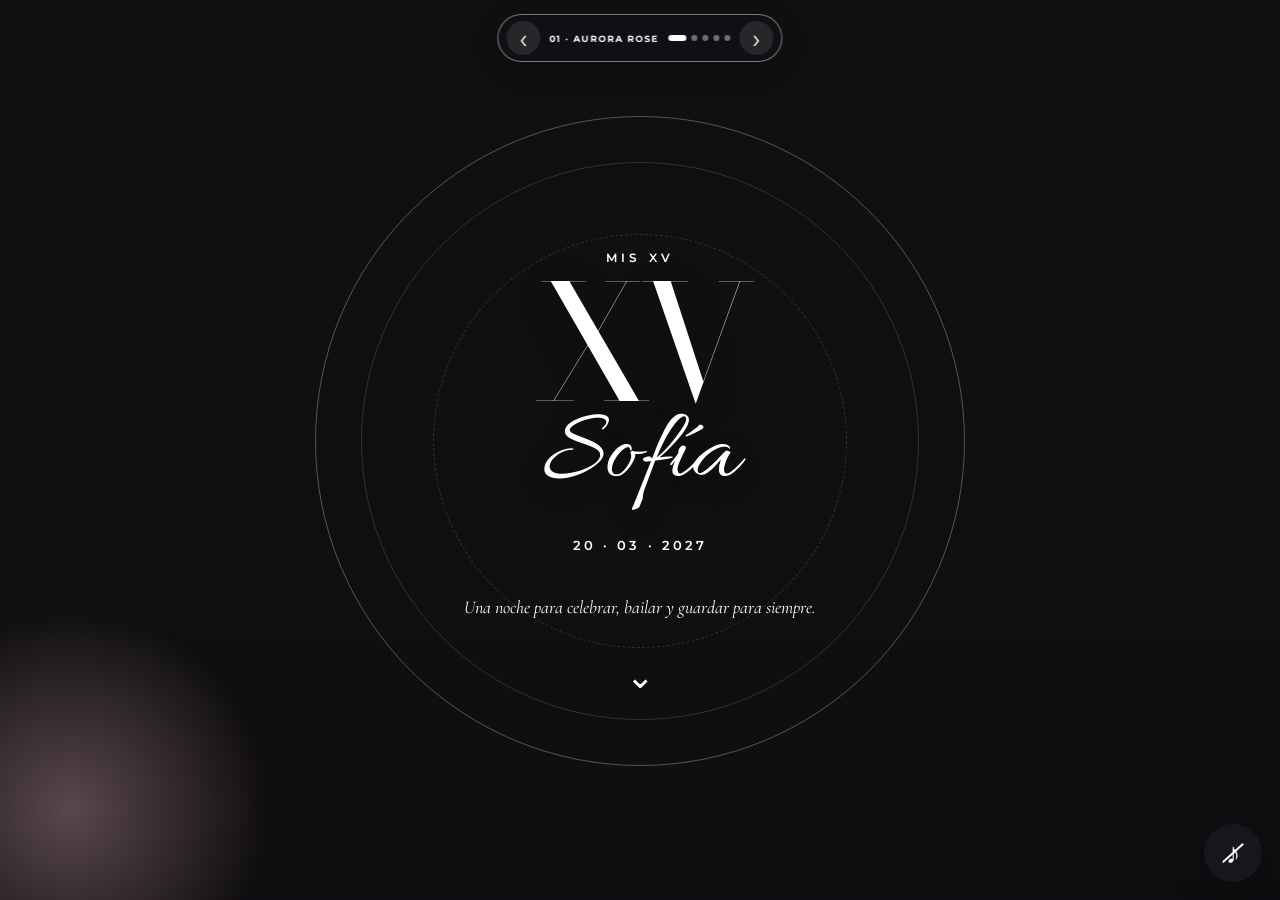
==== commit bff981d5: "Add files via upload" ====
--- a/index.html
+++ b/index.html
@@ -3,69 +3,48 @@
 <head>
 <meta charset="utf-8">
 <meta name="viewport" content="width=device-width,initial-scale=1,viewport-fit=cover">
-<meta name="theme-color" content="#f8f7f4">
-<script>document.documentElement.classList.add('js')</script>
-<title>Valentina &amp; Santiago · Fotográfica · Invitación</title>
+<meta name="theme-color" content="#f7f1f4">
+<title>ArteDeco Studio · Catálogo XV</title>
 <link rel="preconnect" href="https://fonts.googleapis.com">
 <link rel="preconnect" href="https://fonts.gstatic.com" crossorigin>
-<link href="https://fonts.googleapis.com/css2?family=Allura&amp;family=Bodoni+Moda:opsz,wght@6..96,400;6..96,500&amp;family=Cinzel:wght@400;500&amp;family=Cormorant+Garamond:wght@300;400;500;600&amp;family=DM+Serif+Display&amp;family=Italiana&amp;family=Libre+Baskerville:wght@400;700&amp;family=Marcellus&amp;family=Montserrat:wght@300;400;500;600&amp;family=Mrs+Saint+Delafield&amp;family=Patrick+Hand&amp;family=Playfair+Display:wght@400;500;600&amp;family=Sacramento&amp;display=swap" rel="stylesheet">
-<link href="style.css" rel="stylesheet">
+<link href="https://fonts.googleapis.com/css2?family=Allura&family=Bodoni+Moda:opsz,wght@6..96,400;6..96,500;6..96,600&family=Cinzel:wght@400;500&family=Cormorant+Garamond:wght@300;400;500;600&family=DM+Serif+Display&family=Montserrat:wght@300;400;500;600;700&family=Playfair+Display:wght@400;500;600&display=swap" rel="stylesheet">
+<link rel="stylesheet" href="style.css">
+<link rel="manifest" href="manifest.json">
 </head>
 <body>
-<main class="catalog">
-<article class="invite invite-02" data-couple="Valentina &amp; Santiago" data-date="2026-11-16T18:30:00" data-duration="6" data-location="Sofitel Montevideo Casino Carrasco &amp; Spa, Rambla República de México 6451, Montevideo, Uruguay">
-<section class="section section-hero photo-hero s2-hero">
-<div class="photo-cover" style="background-image:url('https://images.unsplash.com/photo-1501901609772-df0848060b33?auto=format&amp;fit=crop&amp;w=1900&amp;q=90')"></div>
-<div class="darken"></div>
-<div class="script-hero">
-<svg aria-hidden="true" class="arc-svg reveal-on-scroll" style="--reveal-delay:80ms" viewbox="0 0 300 92"><defs><path d="M24,78 Q150,4 276,78" id="weddingArc"></path></defs><text><textpath href="#weddingArc" startoffset="50%" text-anchor="middle">¡NOS CASAMOS!</textpath></text></svg>
-<h1 class="reveal-on-scroll" style="--reveal-delay:190ms">Valentina<br/><small>&amp;</small><br/>Santiago</h1>
-<button class="chevron light reveal-on-scroll" style="--reveal-delay:320ms" data-next-section="">⌄</button>
+<div class="catalog-ui" aria-label="Navegación del catálogo">
+  <button class="catalog-arrow catalog-prev" id="catalogPrev" aria-label="Modelo anterior">‹</button>
+  <div class="catalog-status">
+    <span id="catalogModel">Modelo 01</span>
+    <div class="catalog-dots" id="catalogDots" aria-label="Modelos"></div>
+  </div>
+  <button class="catalog-arrow catalog-next" id="catalogNext" aria-label="Modelo siguiente">›</button>
 </div>
-</section>
-<section class="band s2-count">
-<p class="band-kicker reveal-on-scroll" style="--reveal-delay:40ms">Bienvenidos a nuestra boda</p>
-<div class="digital-countdown reveal-on-scroll" style="--reveal-delay:150ms" data-countdown="digital"></div>
-</section>
-<section class="section s2-events"><div class="twocol narrow-wide">
-<div class="event-simple"><div class="event-icon-shell ceremony-icon-animated" data-animate-icon aria-hidden="true"><img alt="" class="ref-icon event-ref" src="assets/icon_church.png"/></div><h2 class="reveal-on-scroll" style="--reveal-delay:120ms">CEREMONIA</h2><p class="reveal-on-scroll" style="--reveal-delay:220ms">16 de noviembre · 18:30 h<br/>Iglesia Stella Maris<br/>Carrasco · Montevideo</p><button class="pill pill-olive reveal-on-scroll" style="--reveal-delay:320ms" data-map="Iglesia Stella Maris, Gabriel Otero, Carrasco, Montevideo, Uruguay">LLEGAR A LA CEREMONIA</button></div>
-<div class="event-simple"><div class="event-icon-shell toast-clink" data-animate-icon aria-hidden="true"><svg class="toast-svg champagne-flutes" viewBox="0 0 120 112" role="img" aria-label="Dos copas flauta de champán brindando"><g class="toast-heart-vector"><path d="M60 15 C57 10 49 11 49 17 C49 23 56 27 60 31 C64 27 71 23 71 17 C71 11 63 10 60 15Z"/></g><g class="toast-glass toast-glass-left"><path class="flute-bowl" d="M24 18 H42 C41.7 31 40.9 45.7 38.6 57.7 C37.3 64.5 35.3 68.3 33 68.3 C30.7 68.3 28.7 64.5 27.4 57.7 C25.1 45.7 24.3 31 24 18 Z"/><path class="champagne-line" d="M26.8 43.5 H39.2"/><path class="flute-stem" d="M33 68.3 V102.5"/><path class="flute-base" d="M24.7 105 H41.3"/><circle cx="29.2" cy="51.7" r="1.05"/><circle cx="34.4" cy="47.1" r=".95"/><circle cx="37.5" cy="55" r="1.02"/></g><g class="toast-glass toast-glass-right"><path class="flute-bowl" d="M78 18 H96 C95.7 31 94.9 45.7 92.6 57.7 C91.3 64.5 89.3 68.3 87 68.3 C84.7 68.3 82.7 64.5 81.4 57.7 C79.1 45.7 78.3 31 78 18 Z"/><path class="champagne-line" d="M80.8 43.5 H93.2"/><path class="flute-stem" d="M87 68.3 V102.5"/><path class="flute-base" d="M78.7 105 H95.3"/><circle cx="83.2" cy="52.6" r="1.02"/><circle cx="88.4" cy="47" r=".95"/><circle cx="91.7" cy="55.4" r="1.05"/></g><g class="toast-spark"><path d="M57 24 l-4 -4"/><path d="M63 24 l4 -4"/><path d="M60 22 v-6"/></g></svg></div><h2 class="reveal-on-scroll" style="--reveal-delay:150ms">FIESTA</h2><p class="reveal-on-scroll" style="--reveal-delay:250ms">Luego de la ceremonia · 20:00 h<br/>Salón Doré · Sofitel Montevideo<br/>Carrasco · Montevideo<br/>¡Te esperamos!</p><button class="pill pill-olive reveal-on-scroll" style="--reveal-delay:350ms" data-map="Sofitel Montevideo Casino Carrasco &amp; Spa, Rambla República de México 6451, Montevideo, Uruguay">LLEGAR A LA FIESTA</button></div>
-</div></section>
-<section class="section s2-gallery"><div class="photo-grid eight">
-<img class="reveal-on-scroll" style="--reveal-delay:0ms" alt="Pareja" decoding="async" loading="lazy" referrerpolicy="no-referrer" src="https://images.unsplash.com/photo-1520854221256-17451cc331bf?auto=format&amp;fit=crop&amp;w=700&amp;q=86"/>
-<img class="reveal-on-scroll" style="--reveal-delay:90ms" alt="Pareja" decoding="async" loading="lazy" referrerpolicy="no-referrer" src="https://images.unsplash.com/photo-1494774157365-9e04c6720e47?auto=format&amp;fit=crop&amp;w=700&amp;q=86"/>
-<img class="reveal-on-scroll" style="--reveal-delay:180ms" alt="Pareja" decoding="async" loading="lazy" referrerpolicy="no-referrer" src="https://images.unsplash.com/photo-1522673607200-164d1b6ce486?auto=format&amp;fit=crop&amp;w=700&amp;q=86"/>
-<img class="reveal-on-scroll" style="--reveal-delay:270ms" alt="Pareja" decoding="async" loading="lazy" referrerpolicy="no-referrer" src="https://images.unsplash.com/photo-1516589178581-6cd7833ae3b2?auto=format&amp;fit=crop&amp;w=700&amp;q=86"/>
-<img class="reveal-on-scroll" style="--reveal-delay:0ms" alt="Pareja" decoding="async" loading="lazy" referrerpolicy="no-referrer" src="https://images.unsplash.com/photo-1529634597503-139d3726fed5?auto=format&amp;fit=crop&amp;w=700&amp;q=86"/>
-<img class="reveal-on-scroll" style="--reveal-delay:90ms" alt="Pareja" decoding="async" loading="lazy" referrerpolicy="no-referrer" src="https://images.unsplash.com/photo-1507501336603-6e31db2be093?auto=format&amp;fit=crop&amp;w=700&amp;q=86"/>
-<img class="reveal-on-scroll" style="--reveal-delay:180ms" alt="Pareja" decoding="async" loading="lazy" referrerpolicy="no-referrer" src="https://images.unsplash.com/photo-1529634806980-85c3dd6d34ac?auto=format&amp;fit=crop&amp;w=700&amp;q=86"/>
-<img class="reveal-on-scroll" style="--reveal-delay:270ms" alt="Pareja" decoding="async" loading="lazy" referrerpolicy="no-referrer" src="https://images.unsplash.com/photo-1523438885200-e635ba2c371e?auto=format&amp;fit=crop&amp;w=700&amp;q=86"/>
-</div></section>
-<section class="band s2-gift"><img alt="" aria-hidden="true" class="ref-icon gift-ref reveal-on-scroll" style="--reveal-delay:20ms" src="assets/icon_gift_white.png"/><p class="reveal-on-scroll" style="--reveal-delay:140ms">¡El mejor regalo es tu presencia!<br/>Si querés hacernos un regalo, podés colaborar con nuestra luna de miel.</p><button class="pill pill-white reveal-on-scroll" style="--reveal-delay:250ms" data-gift="">VER DATOS BANCARIOS</button></section>
-<section class="section rsvp-block paper-texture"><h2 class="section-title reveal-on-scroll" style="--reveal-delay:20ms">CONFIRMACIÓN DE ASISTENCIA</h2><p class="reveal-on-scroll" style="--reveal-delay:140ms">Esperamos que seas parte de esta gran celebración. ¡Confirmá tu asistencia!</p><button class="pill pill-beige reveal-on-scroll" style="--reveal-delay:250ms" data-rsvp="Valentina &amp; Santiago">CONFIRMAR ASISTENCIA</button></section>
-<section class="band s2-footer reveal-on-scroll" style="--reveal-delay:20ms">¡Gracias por acompañarnos en este momento tan importante!</section>
-<footer class="footer-demo studio-footer">
-  <div class="studio-brand reveal-on-scroll" style="--reveal-delay:20ms">
-    <b>ARTEDECO STUDIO</b>
-    <span>Invitaciones digitales personalizadas para bodas y celebraciones.</span>
-    <span class="studio-demo-note">Esta invitación es una muestra: textos, fotos, lugares y funciones se adaptan a cada pareja.</span>
+
+<main class="catalog" id="catalog" aria-label="Catálogo de invitaciones digitales de XV años"></main>
+
+<button class="music-control" id="musicControl" type="button" aria-label="Activar música" aria-pressed="false">
+  <span class="music-note" aria-hidden="true">♪</span>
+  <span class="music-wave" aria-hidden="true"><i></i><i></i><i></i></span>
+</button>
+
+<div class="lightbox" id="lightbox" aria-hidden="true">
+  <button class="lightbox-backdrop" data-lightbox-close aria-label="Cerrar"></button>
+  <button class="lightbox-close" data-lightbox-close aria-label="Cerrar">×</button>
+  <button class="lightbox-nav lightbox-prev" id="lightboxPrev" aria-label="Foto anterior">‹</button>
+  <figure class="lightbox-stage"><img id="lightboxImg" alt=""><figcaption id="lightboxCaption"></figcaption></figure>
+  <button class="lightbox-nav lightbox-next" id="lightboxNext" aria-label="Foto siguiente">›</button>
+</div>
+
+<div class="modal" id="modal" aria-hidden="true">
+  <button class="modal-backdrop" data-close aria-label="Cerrar"></button>
+  <div class="modal-card" role="dialog" aria-modal="true" aria-labelledby="modalTitle">
+    <button class="modal-x" data-close aria-label="Cerrar">×</button>
+    <div id="modalBody"></div>
   </div>
-  <div class="studio-contact reveal-on-scroll" style="--reveal-delay:140ms">
-    <b>¿QUERÉS UNA INVITACIÓN COMO ESTA?</b>
-    <span>Diseñamos cada invitación para que refleje el estilo de tu evento.</span>
-    <a class="studio-instagram" href="https://www.instagram.com/artedecostudio/" target="_blank" rel="noopener" aria-label="Instagram de ArteDeco Studio">
-      <svg class="studio-instagram-icon" viewBox="0 0 24 24" aria-hidden="true"><rect x="3.2" y="3.2" width="17.6" height="17.6" rx="5"/><circle cx="12" cy="12" r="4"/><circle cx="17.4" cy="6.7" r="1" class="ig-dot"/></svg>
-      <span>@artedecostudio</span>
-    </a>
-    <span class="studio-cta">Escribinos por Instagram para crear la tuya.</span>
-  </div>
-</footer>
-</article>
-</main>
-<audio data-invite-track="0" src="assets/track-02.mp3" loop preload="metadata"></audio>
-<button aria-label="Activar música" aria-pressed="false" class="music-fab" id="musicFab" type="button"><span class="music-note">♪</span><span class="music-state">OFF</span></button>
-<div class="lightbox" id="lightbox" aria-hidden="true"><button aria-label="Cerrar" class="lightbox-backdrop" data-lightbox-close></button><button aria-label="Cerrar" class="lightbox-close" data-lightbox-close>×</button><button aria-label="Anterior" class="lightbox-nav lightbox-prev" id="lightboxPrev">‹</button><div class="lightbox-stage"><img alt="" id="lightboxImg"/><div class="lightbox-caption" id="lightboxCaption"></div></div><button aria-label="Siguiente" class="lightbox-nav lightbox-next" id="lightboxNext">›</button></div>
-<div class="modal" id="modal" aria-hidden="true"><button aria-label="Cerrar" class="modal-backdrop" data-close></button><div class="modal-card" role="dialog" aria-modal="true"><button aria-label="Cerrar" class="modal-x" data-close>×</button><div id="modalBody"></div></div></div>
+</div>
+
+<noscript>Este catálogo necesita JavaScript para mostrar los modelos y sus funciones interactivas.</noscript>
 <script src="script.js" defer></script>
 </body>
 </html>
--- a/style.css
+++ b/style.css
@@ -1,1082 +1,131 @@
-
 :root{
-  --ink:#4d4c49;
-  --muted:#777570;
-  --sage:#afc58e;
-  --mist:#b9c6c5;
-  --olive:#a9ae93;
-  --beige:#d5c0ad;
-  --blue:#6486a5;
-  --ivory:#fbfaf7;
-  --paper:#f9f7f1;
+  --paper:#fbfaf8;
+  --ink:#282628;
+  --muted:#6e6870;
+  --radius:28px;
+  --shadow:0 22px 70px rgba(28,22,30,.14);
 }
 *{box-sizing:border-box}
-html, body{margin:0;width:100%;height:100%;overflow:hidden;background:#fff;color:var(--ink);font-family:"Montserrat",Arial,sans-serif}
-button{font:inherit;color:inherit}.catalog{display:flex;width:100vw;height:100dvh;overflow-x:auto;overflow-y:hidden;scroll-snap-type:x mandatory;scroll-behavior:smooth;scrollbar-width:none;overscroll-behavior:none}.catalog::-webkit-scrollbar, .invite::-webkit-scrollbar{display:none}.invite{position:relative;flex:0 0 100vw;width:100vw;height:100dvh;overflow-y:auto;overflow-x:hidden;scroll-snap-align:start;scroll-snap-stop:always;background:#fff;scroll-behavior:smooth;scrollbar-width:none}.section, .band{position:relative;width:100%;display:flex;align-items:center;justify-content:center;text-align:center}.section{padding:58px 5vw;background:#fff}.section-hero{min-height:100dvh}.band{padding:38px 5vw}.tiny{font-size:8px}.caps, .section-title, .event-simple h2, .spaced-title{letter-spacing:.22em}.section-title{font:400 15px "Montserrat",Arial,sans-serif;margin:0 0 25px}.narrow-wide{width:min(1030px,92vw);margin:auto}.twocol{display:grid;grid-template-columns:1fr 1fr;gap:70px}.pill{border:0;border-radius:30px;padding:8px 23px;font-size:7px;letter-spacing:.03em;cursor:pointer;transition:.2s;min-width:126px}.pill:hover{transform:translateY(-1px);filter:brightness(.98)}.pill-white{background:#fff;color:#89957d}.pill-sage{background:#abc184;color:#fff}.pill-olive{background:#a9ae93;color:#fff}.pill-gray{background:#d5d5d3;color:#fff}.pill-beige{background:#d8c3b0;color:#fff}.pill-blue{background:#6688a5;color:#fff}.text-link{border:0;background:none;text-decoration:underline;font-size:9px;cursor:pointer}.paper-texture, .paper-texture-blue{background-color:#faf8f4;background-image:url('assets/css_asset_01.svg')}.paper-texture-blue{background-color:#fbf9f3}
-/* flotantes de referencia */
-.sound-fab{position:fixed;z-index:1000;right:17px;top:16px;width:34px;height:34px;border-radius:50%;border:0;background:#8f908e;color:#fff;display:grid;place-items:center;font-size:11px;opacity:.92;cursor:pointer}.consult-fab{position:fixed;z-index:1000;right:17px;bottom:18px;display:flex;flex-direction:column;align-items:flex-end;gap:5px}.consult-fab span{font-size:7px;line-height:1.2;background:#252525;color:white;padding:6px 8px;border-radius:3px;text-align:center}.consult-fab button{width:34px;height:34px;border:0;border-radius:50%;background:#22dd66;color:white;font-size:19px;box-shadow:0 2px 6px #0002;cursor:pointer}.edge{position:fixed;z-index:999;top:40%;height:20%;width:34px;border:0;background:transparent;color:transparent;font-size:34px;cursor:pointer;transition:.25s}.edge:hover{color:#4448;background:linear-gradient(90deg,#fff9,transparent)}.edge-left{left:0}.edge-right{right:0}.edge-right:hover{background:linear-gradient(-90deg,#fff9,transparent)}
-/* icons lineales puramente CSS */
-.icon-line{width:42px;height:38px;margin:0 auto 15px;position:relative;color:#777}.church-icon:before{content:"⌂";position:absolute;inset:0;font:300 36px/38px "Cormorant Garamond",serif}.toast-icon:before{content:"♧";position:absolute;inset:0;font:300 37px/38px "Cormorant Garamond",serif;transform:rotate(90deg)}.gift-outline{width:28px;height:27px;border:1.4px solid currentColor;margin:0 auto 17px;position:relative}.gift-outline:before{content:"";position:absolute;left:-4px;right:-4px;top:5px;height:1px;background:currentColor}.gift-outline:after{content:"⌁";position:absolute;left:5px;top:-14px;font-size:22px}.instagram-outline{width:29px;height:29px;border:2px solid #30302e;border-radius:8px;margin:0 auto 15px;position:relative}.instagram-outline:before{content:"";position:absolute;width:8px;height:8px;border:2px solid #30302e;border-radius:50%;left:8px;top:8px}.instagram-outline:after{content:"";position:absolute;width:3px;height:3px;background:#30302e;border-radius:50%;right:5px;top:4px}.dress-outline{width:55px;height:30px;margin:auto;position:relative}.dress-outline:before{content:"♧  ♢";font:300 29px/30px "Cormorant Garamond",serif;letter-spacing:4px}.music-outline{font-size:35px;margin-bottom:16px;color:#505050}
-/* 01 */
-.hero-center{position:relative;z-index:3;transform:translateY(-6px)}.hero-center .tiny{letter-spacing:.38em;margin-bottom:24px}.serif-names{font:400 clamp(42px,4.2vw,61px)/1.05 "Cormorant Garamond",serif;letter-spacing:.01em;margin:0;color:#343633}.serif-names span{font-size:.75em;font-weight:300}.date-stack{display:flex;align-items:center;justify-content:center;gap:11px;margin-top:30px;color:#555}.date-stack span{font:400 10px "Cormorant Garamond",serif;letter-spacing:.08em}.date-stack b{font:300 31px "Cormorant Garamond",serif;padding:0 13px;border-left:1px solid #bfc2bd;border-right:1px solid #bfc2bd}.chevron{margin-top:28px;border:0;background:none;font-size:25px;font-weight:300;cursor:pointer;opacity:.6}.chevron.light{color:#fff}.botanical-sprig{position:absolute;pointer-events:none;z-index:1;filter:saturate(.82)}.sprig-tl{left:-8px;top:-12px;width:230px}.sprig-tr{right:-5px;top:-4px;width:205px}.sprig-bl{left:-18px;bottom:-18px;width:180px}.sprig-br{right:-8px;bottom:-18px;width:235px}.sprig-tc{left:50%;top:-8px;width:180px;transform:translateX(-50%)}.sprig-bc{left:50%;bottom:-13px;width:180px;transform:translateX(-50%)}.hero-center{position:relative;z-index:3;transform:translateY(-6px)}.hero-center .tiny{letter-spacing:.38em;margin-bottom:24px}.serif-names{font:400 clamp(42px,4.2vw,61px)/1.05 "Cormorant Garamond",serif;letter-spacing:.01em;margin:0;color:#343633}.serif-names span{font-size:.75em;font-weight:300}.date-stack{display:flex;align-items:center;justify-content:center;gap:11px;margin-top:30px;color:#555}.date-stack span{font:400 10px "Cormorant Garamond",serif;letter-spacing:.08em}.date-stack b{font:300 31px "Cormorant Garamond",serif;padding:0 13px;border-left:1px solid #bfc2bd;border-right:1px solid #bfc2bd}.chevron{margin-top:28px;border:0;background:none;font-size:25px;font-weight:300;cursor:pointer;opacity:.6}.chevron.light{color:#fff}.band-mist{background:#b8c5c4;color:white}.band-sage{background:#b2c78f;color:#fff}.band-kicker{font-size:8px;margin:0 0 9px;opacity:.88}.digital-countdown{display:flex;align-items:flex-end;justify-content:center;gap:18px;color:inherit}.digital-countdown .unit{min-width:48px;position:relative}.digital-countdown .unit:not(:last-child):after{content:":" ;position:absolute;right:-12px;top:-1px;font-size:18px}.digital-countdown b{display:block;font-size:20px;font-weight:400;letter-spacing:.06em}.digital-countdown span{display:block;font-size:6px;margin-top:2px;opacity:.75}.event-simple h2{font-size:13px;font-weight:400;margin:0 0 11px}.event-simple p{font:300 9px/1.65 "Montserrat",sans-serif;color:#71726e;margin:0 0 13px}.photo-strip{width:min(1050px,90vw);display:grid;gap:3px}.photo-strip.four{grid-template-columns:repeat(4,1fr)}.photo-strip img{width:100%;height:178px;object-fit:cover;display:block}.gift-band{min-height:205px;flex-direction:column;font-size:8px}.gift-band p{opacity:.9}.social-block{min-height:240px;flex-direction:column}.social-block h2{font-size:14px;font-weight:400;margin:0 0 7px}.social-block p{font-size:8px;line-height:1.7;color:#74736f}.dress-mini{height:120px;flex-direction:column;color:#fff;font-size:7px;letter-spacing:.16em}.rsvp-block{min-height:260px;flex-direction:column}.rsvp-block p, .song-block p, .info-band p{font-size:8px;line-height:1.65;color:#76736f}.song-block{min-height:280px;flex-direction:column}.info-band{min-height:210px;flex-direction:column;color:#fff}.info-band h2{font-size:14px;font-weight:400;letter-spacing:.22em}.info-band p{color:#fff;opacity:.78}.thank-band{min-height:110px;font-size:7px;color:#fff}.footer-demo{min-height:110px;padding:28px 9vw;display:grid;grid-template-columns:1fr 1fr;gap:50px;background:#fff}.footer-demo div{display:flex;flex-direction:column;gap:4px}.footer-demo b{font-size:10px;letter-spacing:.18em;font-weight:400}.footer-demo span{font-size:7px;color:#777}
-/* 02 */
-.photo-hero{padding:0;overflow:hidden}.photo-cover{position:absolute;inset:0;background-size:cover;background-position:center}.darken{position:absolute;inset:0;background:rgba(23,28,24,.30)}.script-hero{position:relative;z-index:2;color:#fff}.arc-text{display:block;font-size:10px;letter-spacing:.34em;transform:translateY(12px)}.script-hero h1{font:400 clamp(58px,6.8vw,96px)/.72 "Mrs Saint Delafield",cursive;margin:24px 0 18px}.script-hero h1 small{font-size:.56em}.s2-count{background:#a9ad94;color:#fff}.s2-events{min-height:300px}.s2-gallery{padding:38px 4vw}.photo-grid{display:grid;width:min(1050px,92vw);margin:auto;gap:3px}.photo-grid.eight{grid-template-columns:repeat(4,1fr)}.photo-grid.eight img{width:100%;height:160px;object-fit:cover;display:block}.s2-gift{min-height:190px;flex-direction:column;background:#d1bfad;color:#fff;font-size:8px}.s2-footer{min-height:100px;background:#a8aa92;color:#fff;font-size:7px}
-/* 03 */
-.giant-date{position:absolute;inset:30px 0 0;display:flex;flex-direction:column;align-items:center;justify-content:center;font:300 118px/.58 "Cormorant Garamond",serif;color:#dcdad6;opacity:.9;letter-spacing:-.04em}
-/* 04 */
-.champagne-doodle{width:180px;color:#49627d;margin-bottom:3px}.doodle-heart{fill:#bd3434;stroke:none;font-size:11px}.hand-name{font:500 36px "Caveat",cursive;color:#264c77;margin:3px 0}.hand-sub{font:500 14px "Caveat",cursive;margin:0}.ring-countdown{display:flex;justify-content:center;gap:22px;margin:0 auto 22px}.ring-countdown .ring{width:86px;height:86px;border:1px solid #878a8c;border-left-color:transparent;border-radius:50%;display:flex;flex-direction:column;align-items:center;justify-content:center}.ring b{font:400 16px "Cormorant Garamond",serif}.ring span{font-size:6px;color:#777}.rings-doodle{font:300 50px "Cormorant Garamond",serif;margin:0 0 10px;letter-spacing:-14px;color:#333}.spaced-title{font:400 17px "Italiana",serif;margin:7px 0 17px}.wedding-details{width:min(720px,85vw);gap:90px}.wedding-details h3{font:400 17px "Cormorant Garamond",serif;color:#55728e;margin:0 0 8px}.wedding-details p{font:400 9px/1.5 "Cormorant Garamond",serif}.calendar-doodle{font-size:35px;margin:25px 0 8px}.bow-doodle{font-size:35px}.camera-doodle{font:400 46px "Cormorant Garamond",serif}.nosotros-title{margin-top:42px!important}.photo-grid.compact{margin-top:18px}.balloon-doodle{font-size:40px;margin-bottom:12px}.party-white-card{position:relative;z-index:2;background:#fbfaf7;width:min(760px,86vw);padding:30px;color:#29343f}.party-white-card h2{font:400 16px "Italiana",serif;letter-spacing:.22em}.party-white-card p{font:400 9px/1.6 "Cormorant Garamond",serif}.party-lineart{position:absolute;left:0;right:0;bottom:-22px;height:155px;opacity:.22;background:repeating-radial-gradient(ellipse at center,#163d63 0 2px,transparent 3px 18px)}
-/* 05 */
-.beige-rings .ring{border-color:#8f8a83;border-left-color:transparent}.heart-disc{width:38px;height:38px;border-radius:50%;display:grid;place-items:center;background:#e0cdb9;color:white;margin:2px 0 14px;font-size:17px}.venue-cards{width:min(950px,88vw);display:grid;grid-template-columns:1fr 1fr;gap:45px}.venue-cards article{background:#fff}.venue-cards img{display:block;width:100%;height:240px;object-fit:cover}.venue-cards article>div{padding:18px 25px 23px}.venue-cards h2{font:400 18px "Cormorant Garamond",serif;color:#c7b39f;margin:0 0 7px}.venue-cards p{font:400 9px/1.55 "Cormorant Garamond",serif;color:#777}.bokeh-photo{position:absolute;inset:0;background-image:url("https://images.unsplash.com/photo-1519167758481-83f550bb49b3?auto=format&fit=crop&w=1900&q=88");background-size:cover;background-position:center;filter:blur(1px)}.rsvp-glass{position:relative;z-index:2;width:min(650px,78vw);background:rgba(255,255,255,.86);padding:38px}.rsvp-glass h2{font:400 18px "Cormorant Garamond",serif;color:#c6b29d}.rsvp-glass p{font:400 9px "Cormorant Garamond",serif}.rsvp-glass .pill{display:block;margin:8px auto}.single-carousel{display:grid;grid-template-columns:60px minmax(250px,430px) 60px;align-items:center;gap:15px;margin-top:35px}.single-carousel img{width:100%;height:300px;object-fit:cover}.slide-arrow{border:0;background:none;font:400 28px "Cormorant Garamond",serif;cursor:pointer}.wood-texture{min-height:320px;background-color:#eee8e1;background-image:repeating-linear-gradient(0deg,#fff2 0 2px,#00000005 3px 4px)}.gift-card{width:min(700px,80vw);background:#fffffff0;padding:35px}.gift-circle{width:38px;height:38px;border-radius:50%;background:#e5d4c3;color:#fff;display:grid;place-items:center;margin:0 auto 15px}.gift-card p{font:400 9px "Cormorant Garamond",serif}.closing-photo{position:absolute;inset:0;background-image:linear-gradient(#39434775,#39434775),url("https://images.unsplash.com/photo-1494774157365-9e04c6720e47?auto=format&fit=crop&w=1900&q=86");background-size:cover;background-position:center 45%;filter:blur(1px)}
-/* modal */
-.modal{position:fixed;inset:0;z-index:2000;display:none;place-items:center}.modal.open{display:grid}.modal-backdrop{position:absolute;inset:0;border:0;background:#0008}.modal-card{position:relative;width:min(500px,88vw);background:#fff;padding:38px 32px;text-align:center;box-shadow:0 20px 80px #0003}.modal-x{position:absolute;right:10px;top:7px;border:0;background:none;font-size:22px;cursor:pointer}.modal-card h2{font:400 27px "Cormorant Garamond",serif}.modal-card p{font-size:10px;line-height:1.6}.modal-card form{display:grid;gap:9px}.modal-card input, .modal-card textarea, .modal-card select{width:100%;padding:10px 12px;border:1px solid #ddd;background:#fff;font:400 11px "Montserrat",sans-serif}.modal-card textarea{min-height:72px;resize:vertical}
-@media(max-width:720px){
- .section{padding:48px 20px}.section-hero{min-height:100svh}.twocol{grid-template-columns:1fr;gap:45px}.event-simple+.event-simple{border-top:1px solid #eee;padding-top:35px}.photo-strip.four{grid-template-columns:repeat(2,1fr)}.photo-strip img{height:145px}.photo-grid.eight{grid-template-columns:repeat(2,1fr)}.photo-grid.eight img{height:150px}.footer-demo{grid-template-columns:1fr;text-align:center;gap:18px}.digital-countdown{gap:11px}.digital-countdown .unit{min-width:40px}.ring-countdown{gap:8px}.ring-countdown .ring{width:65px;height:65px}.wedding-details{grid-template-columns:1fr;gap:20px}.venue-cards{grid-template-columns:1fr;gap:25px}.venue-cards img{height:220px}.single-carousel{grid-template-columns:35px minmax(220px,1fr) 35px}.single-carousel img{height:330px}.consult-fab{right:10px;bottom:12px}.sound-fab{right:10px;top:10px}.edge{display:none}.sprig-tl{width:175px}.sprig-tr{width:155px}.sprig-bl{width:140px}.sprig-br{width:175px}.sprig-tc{width:135px}.sprig-bc{width:145px}
+html,body{margin:0;width:100%;height:100%;overflow:hidden;background:#f5f2f3;color:var(--ink);font-family:"Montserrat",Arial,sans-serif}
+button,input,textarea,select{font:inherit;color:inherit}
+button{touch-action:manipulation}
+.catalog{display:flex;width:100vw;height:100dvh;overflow-x:auto;overflow-y:hidden;scroll-snap-type:x mandatory;scroll-behavior:smooth;scrollbar-width:none;overscroll-behavior-x:contain}
+.catalog::-webkit-scrollbar,.invite::-webkit-scrollbar{display:none}
+.invite{--bg:#fff;--ink:#2c2930;--accent:#b4778c;--accent2:#e4bdc8;--soft:#f8ecef;--contrast:#fff;position:relative;flex:0 0 100vw;width:100vw;height:100dvh;overflow-y:auto;overflow-x:hidden;scroll-snap-align:start;scroll-snap-stop:always;background:var(--bg);color:var(--ink);scroll-behavior:smooth;scrollbar-width:none;isolation:isolate}
+.invite.theme-aurora{--bg:#fffafc;--ink:#3d2e36;--accent:#b8758c;--accent2:#e7bdc8;--soft:#f7e8ed;--contrast:#fff}
+.invite.theme-neon{--bg:#0d0b17;--ink:#f8f4ff;--accent:#b96cff;--accent2:#57e5ff;--soft:#181128;--contrast:#fff}
+.invite.theme-midnight{--bg:#101a2e;--ink:#f4f5f8;--accent:#c8d3df;--accent2:#8897b6;--soft:#1a2945;--contrast:#0e1729}
+.invite.theme-cherry{--bg:#fff6f1;--ink:#3a1820;--accent:#b11f46;--accent2:#ef8d9f;--soft:#f5d9dd;--contrast:#fff}
+.invite.theme-pearl{--bg:#fbfaf4;--ink:#424137;--accent:#9a8ac0;--accent2:#d8cdea;--soft:#f0edf7;--contrast:#fff}
+
+.section,.band{position:relative;width:100%;display:flex;align-items:center;justify-content:center;text-align:center;overflow:hidden}
+.section{padding:82px max(6vw,28px);background:var(--bg)}
+.band{padding:46px max(6vw,28px)}
+.wrap{width:min(1080px,92vw);margin:auto;position:relative;z-index:3}
+.eyebrow{margin:0 0 14px;font-size:11px;line-height:1.4;letter-spacing:.28em;text-transform:uppercase;font-weight:600;color:var(--accent)}
+.section-title{margin:0 0 16px;font:500 clamp(32px,4.2vw,54px)/1.05 "Cormorant Garamond",serif;color:var(--ink)}
+.section-copy{max-width:690px;margin:0 auto 25px;font-size:14px;line-height:1.78;color:color-mix(in srgb,var(--ink) 72%,transparent)}
+.pill{border:1px solid color-mix(in srgb,var(--accent) 82%,transparent);background:transparent;color:var(--accent);border-radius:999px;padding:12px 24px;min-height:44px;font-size:10px;font-weight:700;letter-spacing:.10em;cursor:pointer;transition:.25s ease;text-transform:uppercase}
+.pill:hover,.pill:focus-visible{transform:translateY(-2px);background:var(--accent);color:var(--contrast);box-shadow:0 10px 30px color-mix(in srgb,var(--accent) 22%,transparent);outline:none}
+.pill.filled{background:var(--accent);color:var(--contrast)}
+.pill.light{border-color:#fff;color:#fff}.pill.light:hover{background:#fff;color:var(--accent)}
+
+/* Navegación del catálogo */
+.catalog-ui{position:fixed;z-index:5000;left:50%;top:max(14px,env(safe-area-inset-top));transform:translateX(-50%);display:flex;align-items:center;gap:9px;padding:6px 8px;border:1px solid #ffffff70;border-radius:999px;background:rgba(20,18,24,.48);backdrop-filter:blur(16px);box-shadow:0 8px 28px #0002;color:#fff}
+.catalog-arrow{width:34px;height:34px;border:0;border-radius:50%;background:#ffffff18;color:#fff;font-size:27px;line-height:1;cursor:pointer;display:grid;place-items:center;transition:.2s}.catalog-arrow:hover{background:#ffffff2c}
+.catalog-status{display:flex;align-items:center;gap:10px;min-width:135px;justify-content:center}.catalog-status>span{font-size:9px;letter-spacing:.12em;text-transform:uppercase;font-weight:700}
+.catalog-dots{display:flex;gap:5px}.catalog-dots button{width:6px;height:6px;border:0;padding:0;border-radius:50%;background:#ffffff66;cursor:pointer}.catalog-dots button.active{width:18px;border-radius:99px;background:#fff}
+
+/* Hero */
+.hero{min-height:100dvh;padding:0;background:#111;color:#fff;isolation:isolate}
+.hero-media{position:absolute;inset:0;z-index:-4;background-size:cover;background-position:center;transform:scale(1.025);animation:heroBreath 14s ease-in-out infinite alternate}
+@keyframes heroBreath{to{transform:scale(1.085)}}
+.hero::after{content:"";position:absolute;inset:0;z-index:-2;background:linear-gradient(180deg,rgba(13,10,16,.18),rgba(13,10,16,.18) 45%,rgba(13,10,16,.58))}
+.hero-inner{width:min(910px,88vw);position:relative;z-index:2;padding:110px 0 74px;display:flex;flex-direction:column;align-items:center;justify-content:center;min-height:100dvh}
+.hero-kicker{font-size:12px;letter-spacing:.34em;text-transform:uppercase;font-weight:600;margin-bottom:18px}
+.hero-xv{font:400 clamp(76px,13vw,160px)/.75 "Bodoni Moda",serif;letter-spacing:-.07em;margin:0;color:#fff;text-shadow:0 8px 40px #0003}
+.hero-name{font:400 clamp(54px,8vw,108px)/.9 "Allura",cursive;margin:8px 0 20px;color:#fff;text-shadow:0 8px 30px #0003}
+.hero-date{font-size:13px;letter-spacing:.24em;text-transform:uppercase;font-weight:600}
+.hero-quote{max-width:560px;font:400 18px/1.55 "Cormorant Garamond",serif;font-style:italic;margin:28px auto 0}
+.scroll-cue{margin-top:32px;border:0;background:transparent;color:#fff;font-size:34px;cursor:pointer;animation:floatCue 1.8s ease-in-out infinite}@keyframes floatCue{50%{transform:translateY(8px)}}
+.hero-orbit{position:absolute;left:50%;top:49%;width:min(650px,80vw);aspect-ratio:1;border:1px solid #ffffff4a;border-radius:50%;transform:translate(-50%,-50%);pointer-events:none}.hero-orbit::before,.hero-orbit::after{content:"";position:absolute;border-radius:50%;border:1px solid #ffffff24;inset:7%}.hero-orbit::after{inset:18%;border-style:dashed;animation:slowSpin 26s linear infinite}@keyframes slowSpin{to{transform:rotate(360deg)}}
+
+.theme-neon .hero::after{background:linear-gradient(135deg,rgba(7,5,18,.30),rgba(8,3,18,.74)),radial-gradient(circle at 24% 30%,#ad47ff40,transparent 38%),radial-gradient(circle at 78% 64%,#40dcff35,transparent 34%)}
+.theme-neon .hero-xv{font-family:"Cinzel",serif;text-shadow:0 0 20px #bd6cff99,0 0 60px #5ce7ff55}.theme-neon .hero-name{font-family:"DM Serif Display",serif;letter-spacing:.01em;text-shadow:0 0 24px #8e63ff88}.theme-neon .hero-orbit{box-shadow:0 0 80px #a663ff4b;border-color:#b77cff8c}
+.theme-midnight .hero::after{background:linear-gradient(180deg,#0713263d,#071326a8 86%)}.theme-midnight .hero-xv{font-family:"Cinzel",serif;letter-spacing:.02em}.theme-midnight .hero-name{font-family:"Playfair Display",serif;font-style:italic}.theme-midnight .hero-orbit{border-color:#e2ebf45c}
+.theme-cherry .hero::after{background:linear-gradient(180deg,#4d091725,#540b1b88 85%)}.theme-cherry .hero-xv{font-family:"DM Serif Display",serif;letter-spacing:-.03em}.theme-cherry .hero-name{font-family:"Allura",cursive}.theme-cherry .hero-orbit{border-color:#ffd8dd7c}
+.theme-pearl .hero::after{background:linear-gradient(180deg,#372f4340,#2b263b84 86%)}.theme-pearl .hero-xv{font-family:"Bodoni Moda",serif}.theme-pearl .hero-name{font-family:"Playfair Display",serif;font-style:italic}
+
+/* Cuenta regresiva */
+.count-band{background:var(--accent);color:var(--contrast);min-height:176px;display:flex;flex-direction:column;gap:12px}.count-band p{margin:0;font-size:11px;letter-spacing:.24em;text-transform:uppercase;font-weight:600}.countdown{display:flex;align-items:flex-end;justify-content:center;gap:28px}.countdown .unit{position:relative;min-width:64px}.countdown .unit:not(:last-child)::after{content:":";position:absolute;right:-18px;top:4px;font-size:26px;opacity:.55}.countdown b{display:block;font:500 34px/1 "Cormorant Garamond",serif}.countdown span{display:block;margin-top:7px;font-size:8px;letter-spacing:.11em;text-transform:uppercase;opacity:.86}
+.theme-midnight .count-band{background:#d7e0e9;color:#152138}.theme-neon .count-band{background:linear-gradient(90deg,#9b4bff,#39d7ef);color:#fff}.theme-cherry .count-band{background:linear-gradient(90deg,#a9163e,#d34d65)}
+
+/* Evento */
+.event-section{min-height:620px}
+.event-card{width:min(900px,91vw);display:grid;grid-template-columns:1.05fr .95fr;background:color-mix(in srgb,var(--bg) 92%,white);border:1px solid color-mix(in srgb,var(--accent) 25%,transparent);border-radius:var(--radius);box-shadow:var(--shadow);overflow:hidden;text-align:left}
+.event-photo{min-height:460px;background-size:cover;background-position:center;position:relative}.event-photo::after{content:"";position:absolute;inset:0;background:linear-gradient(180deg,transparent,#0003)}
+.event-copy{padding:54px 48px;display:flex;flex-direction:column;justify-content:center}.event-icon{width:68px;height:68px;margin-bottom:18px;color:var(--accent)}.event-icon svg{width:100%;height:100%;fill:none;stroke:currentColor;stroke-width:1.8;stroke-linecap:round;stroke-linejoin:round}.event-copy h2{margin:0 0 10px;font:500 40px/1 "Cormorant Garamond",serif}.event-copy p{font-size:14px;line-height:1.75;color:color-mix(in srgb,var(--ink) 76%,transparent);margin:0 0 23px}.event-actions{display:flex;gap:10px;flex-wrap:wrap}
+.theme-neon .event-card,.theme-midnight .event-card{background:color-mix(in srgb,var(--soft) 88%,black);box-shadow:0 25px 80px #0006}.theme-neon .event-photo::after,.theme-midnight .event-photo::after{background:linear-gradient(180deg,transparent,#09071355)}
+
+/* Galería */
+.gallery{background:var(--soft)}
+.gallery-grid{display:grid;grid-template-columns:1.15fr .85fr .85fr 1.15fr;grid-template-rows:245px 245px;gap:9px;margin-top:32px}.gallery-grid figure{margin:0;position:relative;overflow:hidden;border-radius:22px;background:#ddd;cursor:zoom-in}.gallery-grid figure:nth-child(1){grid-row:1/3}.gallery-grid figure:nth-child(4){grid-row:1/3;grid-column:4}.gallery-grid img{width:100%;height:100%;object-fit:cover;display:block;transition:.45s cubic-bezier(.2,.8,.2,1)}.gallery-grid figure:hover img{transform:scale(1.07);filter:brightness(.94)}.gallery-grid figure::after{content:"";position:absolute;inset:0;border:1px solid #ffffff66;border-radius:inherit;pointer-events:none}
+.theme-neon .gallery{background:#120e20}.theme-midnight .gallery{background:#16243d}
+
+/* Extras */
+.extras{min-height:540px}.extra-grid{display:grid;grid-template-columns:repeat(4,1fr);gap:14px;margin-top:34px}.extra-card{position:relative;padding:34px 22px;min-height:205px;border-radius:24px;background:var(--soft);border:1px solid color-mix(in srgb,var(--accent) 22%,transparent);display:flex;flex-direction:column;align-items:center;justify-content:center;transition:.28s ease}.extra-card:hover{transform:translateY(-5px);box-shadow:0 18px 45px color-mix(in srgb,var(--accent) 16%,transparent)}.extra-card h3{margin:8px 0;font-size:12px;letter-spacing:.12em;text-transform:uppercase}.extra-card p{margin:0;font-size:11px;line-height:1.55;color:color-mix(in srgb,var(--ink) 70%,transparent)}.extra-icon{width:60px;height:60px;color:var(--accent);display:grid;place-items:center}.extra-icon svg{width:100%;height:100%;fill:none;stroke:currentColor;stroke-width:1.65;stroke-linecap:round;stroke-linejoin:round}
+.extra-card.dress .extra-icon{animation:dressSway 3.1s ease-in-out infinite;transform-origin:50% 15%}@keyframes dressSway{0%,100%{transform:rotate(-2deg)}50%{transform:rotate(2.5deg)}}
+.extra-card.instagram .extra-icon{animation:igPulse 2.8s ease-in-out infinite}@keyframes igPulse{50%{transform:scale(1.07);filter:drop-shadow(0 0 12px color-mix(in srgb,var(--accent) 35%,transparent))}}
+.extra-card.transport .extra-icon{animation:carFloat 2.6s ease-in-out infinite}@keyframes carFloat{50%{transform:translateX(4px)}}
+.extra-card.schedule .extra-icon .clock-hand{transform-origin:32px 32px;animation:clockSpin 8s linear infinite}@keyframes clockSpin{to{transform:rotate(360deg)}}
+
+/* Regalo */
+.gift-section{min-height:420px;background:var(--accent);color:var(--contrast)}.gift-section .section-title,.gift-section .section-copy{color:inherit}.gift-wrap{display:flex;flex-direction:column;align-items:center}.gift-anim{width:124px;height:112px;position:relative;margin-bottom:18px}.gift-anim svg{width:100%;height:100%;fill:none;stroke:currentColor;stroke-width:2;stroke-linecap:round;stroke-linejoin:round}.gift-lid{transform-origin:70px 54px;animation:giftOpen 3.2s cubic-bezier(.3,.7,.2,1) infinite}.gift-spark{animation:spark 3.2s ease-in-out infinite;transform-origin:center}@keyframes giftOpen{0%,25%,88%,100%{transform:translate(0,0) rotate(0)}45%,67%{transform:translate(-6px,-13px) rotate(-8deg)}}@keyframes spark{0%,28%,78%,100%{opacity:0;transform:translateY(8px) scale(.6)}48%,65%{opacity:1;transform:translateY(-5px) scale(1.15)}}
+.theme-midnight .gift-section{background:#d9e2eb;color:#18243a}.theme-neon .gift-section{background:linear-gradient(120deg,#9349f8,#25c7e1)}
+
+/* Playlist */
+.playlist{min-height:450px}.vinyl{width:118px;height:118px;border-radius:50%;margin:0 auto 22px;background:repeating-radial-gradient(circle,#171717 0 3px,#242424 4px 5px,#101010 6px 8px);position:relative;box-shadow:0 16px 40px #0003;animation:vinylSpin 7s linear infinite}.vinyl::before{content:"";position:absolute;inset:35%;border-radius:50%;background:var(--accent)}.vinyl::after{content:"";position:absolute;left:50%;top:50%;width:8px;height:8px;border-radius:50%;background:var(--bg);transform:translate(-50%,-50%)}@keyframes vinylSpin{to{transform:rotate(360deg)}}
+
+/* Info útil */
+.useful{background:var(--soft)}.useful-grid{display:grid;grid-template-columns:repeat(3,1fr);gap:14px;margin-top:32px}.useful-card{padding:31px 24px;border-radius:22px;background:color-mix(in srgb,var(--bg) 90%,white);border:1px solid color-mix(in srgb,var(--accent) 18%,transparent)}.useful-card svg{width:46px;height:46px;fill:none;stroke:var(--accent);stroke-width:1.7;stroke-linecap:round;stroke-linejoin:round}.useful-card h3{font-size:11px;letter-spacing:.12em;text-transform:uppercase;margin:16px 0 8px}.useful-card p{font-size:11px;line-height:1.65;margin:0;color:color-mix(in srgb,var(--ink) 72%,transparent)}
+.theme-neon .useful-card,.theme-midnight .useful-card{background:color-mix(in srgb,var(--bg) 70%,var(--soft))}
+
+/* RSVP */
+.rsvp{min-height:460px}.rsvp-card{width:min(720px,90vw);padding:58px 48px;border:1px solid color-mix(in srgb,var(--accent) 28%,transparent);border-radius:30px;background:linear-gradient(135deg,color-mix(in srgb,var(--soft) 70%,transparent),color-mix(in srgb,var(--bg) 88%,transparent));box-shadow:var(--shadow)}
+
+/* Cierre */
+.closing{min-height:300px;background:var(--accent);color:var(--contrast)}.closing .eyebrow{color:inherit;opacity:.8}.closing h2{margin:5px 0 10px;font:400 clamp(48px,6vw,82px)/1 "Allura",cursive}.closing p{margin:0;font-size:11px;letter-spacing:.20em;text-transform:uppercase}
+.studio-footer{min-height:170px;padding:38px max(6vw,28px);display:grid;grid-template-columns:1fr 1fr;gap:28px;align-items:center;background:#fff;color:#29272c;text-align:left}.studio-footer>div{display:flex;flex-direction:column;gap:7px}.studio-footer>div:last-child{text-align:right;align-items:flex-end}.studio-footer b{font-size:12px;letter-spacing:.16em}.studio-footer span,.studio-footer a{font-size:11px;color:#6b6670;text-decoration:none}.studio-brand{font:600 22px/1 "Montserrat",sans-serif!important;color:#2b2830!important;letter-spacing:.12em}.studio-social{display:inline-flex;align-items:center;gap:8px;font-weight:700;color:#2b2830!important}.studio-social svg{width:20px;height:20px;fill:none;stroke:currentColor;stroke-width:1.8}
+
+/* Tema específico: geometrías */
+.theme-aurora .hero::before{content:"";position:absolute;z-index:-1;width:420px;height:420px;border-radius:50%;background:radial-gradient(circle,#ffc8d550,transparent 68%);left:-140px;bottom:-120px;filter:blur(2px)}
+.theme-neon .section-title,.theme-neon .section-copy,.theme-midnight .section-title,.theme-midnight .section-copy{color:var(--ink)}
+.theme-neon .pill,.theme-midnight .pill{border-color:color-mix(in srgb,var(--accent) 65%,white);color:var(--accent2)}
+.theme-neon .eyebrow{color:var(--accent2)}
+.theme-neon .gallery-grid figure{box-shadow:0 0 28px #a24fff22}
+.theme-cherry .gallery-grid figure:nth-child(2),.theme-cherry .gallery-grid figure:nth-child(5){transform:rotate(-1.5deg)}
+.theme-pearl .section::before{content:"";position:absolute;width:380px;height:380px;border-radius:50%;border:1px solid #bcaed832;right:-220px;top:-180px;box-shadow:0 0 0 36px #bcaed810,0 0 0 72px #bcaed80b;pointer-events:none}
+
+/* Reveal */
+.reveal{opacity:0;transform:translateY(24px);filter:blur(5px);transition:opacity .85s ease,transform .85s cubic-bezier(.2,.76,.2,1),filter .85s ease;transition-delay:var(--delay,0ms)}.reveal.visible{opacity:1;transform:none;filter:none}
+
+/* Modales / lightbox */
+.modal,.lightbox{position:fixed;inset:0;z-index:7000;display:none;align-items:center;justify-content:center}.modal.open,.lightbox.open{display:flex}.modal-backdrop,.lightbox-backdrop{position:absolute;inset:0;border:0;background:rgba(9,7,12,.82);backdrop-filter:blur(10px)}.modal-card{position:relative;z-index:1;width:min(520px,90vw);max-height:86dvh;overflow:auto;background:#fff;color:#29262c;padding:42px 34px;border-radius:26px;box-shadow:0 28px 90px #0006;text-align:center}.modal-x{position:absolute;right:12px;top:10px;width:36px;height:36px;border:0;border-radius:50%;background:#f1eef1;font-size:23px;cursor:pointer}.modal-card h2{font:500 34px/1.05 "Cormorant Garamond",serif;margin:0 0 13px}.modal-card p{font-size:12px;line-height:1.7;color:#67606a}.modal-card form{display:grid;gap:10px;margin-top:18px}.modal-card input,.modal-card textarea,.modal-card select{width:100%;padding:12px 14px;border:1px solid #ddd7de;border-radius:12px;background:#fff;font-size:12px}.modal-card textarea{min-height:82px;resize:vertical}.modal-card .pill{justify-self:center;margin-top:4px}
+.lightbox-stage{position:relative;z-index:1;width:min(1120px,91vw);height:min(84dvh,900px);display:flex;align-items:center;justify-content:center;margin:0}.lightbox-stage img{max-width:100%;max-height:100%;object-fit:contain;border-radius:20px;box-shadow:0 25px 90px #000a}.lightbox-stage figcaption{position:absolute;bottom:-28px;color:#fff;font-size:11px}.lightbox-close,.lightbox-nav{position:fixed;z-index:2;border:0;background:#ffffff1f;color:#fff;backdrop-filter:blur(8px);cursor:pointer;display:grid;place-items:center}.lightbox-close{right:18px;top:18px;width:46px;height:46px;border-radius:50%;font-size:28px}.lightbox-nav{top:50%;width:46px;height:66px;transform:translateY(-50%);font-size:38px}.lightbox-prev{left:10px}.lightbox-next{right:10px}
+
+/* Música */
+.music-control{position:fixed;z-index:6000;right:18px;bottom:max(18px,env(safe-area-inset-bottom));width:58px;height:58px;border:0;border-radius:50%;background:rgba(28,24,31,.82);color:#fff;box-shadow:0 12px 34px #0004;backdrop-filter:blur(12px);cursor:pointer;display:grid;place-items:center}.music-note{font:500 29px/1 Georgia,serif;transition:.2s}.music-wave{position:absolute;bottom:10px;display:flex;gap:2px;align-items:end;height:8px;opacity:0}.music-wave i{display:block;width:2px;height:4px;background:#fff;border-radius:2px}.music-control.playing .music-note{transform:translateY(-3px)}.music-control.playing .music-wave{opacity:1}.music-control.playing .music-wave i{animation:wave .8s ease-in-out infinite alternate}.music-control.playing .music-wave i:nth-child(2){animation-delay:.15s}.music-control.playing .music-wave i:nth-child(3){animation-delay:.3s}@keyframes wave{to{height:8px}}
+.music-control:not(.playing)::after{content:"";position:absolute;width:28px;height:2px;background:#fff;transform:rotate(-42deg);border-radius:2px}
+
+@media(max-width:820px){
+ .catalog-ui{top:max(10px,env(safe-area-inset-top));padding:5px 7px}.catalog-status>span{display:none}.catalog-status{min-width:auto}.catalog-arrow{width:31px;height:31px}
+ .section{padding:64px 22px}.hero-inner{padding:100px 0 64px}.hero-kicker{font-size:10px}.hero-date{font-size:11px}.hero-quote{font-size:16px}.hero-orbit{width:86vw}
+ .countdown{gap:11px}.countdown .unit{min-width:48px}.countdown b{font-size:27px}.countdown .unit:not(:last-child)::after{right:-8px;font-size:20px}
+ .event-card{grid-template-columns:1fr;text-align:center}.event-photo{min-height:330px}.event-copy{padding:38px 24px;align-items:center}.event-copy h2{font-size:34px}.event-copy p{font-size:13px}.event-actions{justify-content:center}
+ .gallery-grid{grid-template-columns:1fr 1fr;grid-template-rows:235px 205px 235px}.gallery-grid figure:nth-child(1){grid-row:1/3}.gallery-grid figure:nth-child(4){grid-column:2;grid-row:2/4}.gallery-grid figure:nth-child(5){grid-column:1;grid-row:3}.gallery-grid figure:nth-child(6){grid-column:2;grid-row:1}
+ .extra-grid{grid-template-columns:1fr 1fr}.extra-card{min-height:175px;padding:25px 15px}.useful-grid{grid-template-columns:1fr}.rsvp-card{padding:44px 24px}.studio-footer{grid-template-columns:1fr;text-align:center}.studio-footer>div:last-child{text-align:center;align-items:center}.music-control{right:12px;bottom:max(12px,env(safe-area-inset-bottom));width:54px;height:54px}
 }
-@media(prefers-reduced-motion:reduce){*{scroll-behavior:auto!important;transition:none!important}}
-
-/* ================================================================
-   REFERENCIA DEL VIDEO · ORNAMENTOS E ILUSTRACIONES EXTRAÍDOS
-   La versión anterior dibujaba estos elementos con símbolos/CSS.
-   Esta capa usa los trazos y acuarelas de la referencia para que la
-   silueta, grosor y composición sean mucho más fieles.
-   ================================================================ */
-.ref-icon, .doodle-img, .botanical-ref, .heart-disc-ref, .gift-circle-ref{display:block;object-fit:contain;pointer-events:none;user-select:none}
-.ref-icon{height:auto;margin-left:auto;margin-right:auto}
-.event-ref{width:78px;height:82px;margin-bottom:22px}
-.event-simple:nth-child(2) .event-ref{width:60px}
-.gift-ref{width:58px;margin-bottom:18px}
-.instagram-ref{width:58px;margin-bottom:20px}
-.dress-ref{width:72px;margin-bottom:8px}
-.music-ref{width:57px;margin-bottom:20px}
-
-/* 01 · acuarelas reales del primer modelo */
-
-.botanical-ref{position:absolute;z-index:1;filter:none}
-.botanical-tl{left:-1px;top:-1px;width:13.6vw;max-width:185px;min-width:120px}
-.botanical-top{left:41.4%;top:-1px;width:22.4vw;max-width:305px;transform:translateX(0)}
-.botanical-br{right:-1px;top:53%;width:8.8vw;max-width:119px;min-width:76px}
-.botanical-bottom{left:47.2%;bottom:-1px;width:12.1vw;max-width:165px;min-width:100px}
-.botanical-shadow{z-index:0;opacity:.13;filter:grayscale(1) blur(7px) saturate(.2);transform-origin:center;mix-blend-mode:multiply}
-.botanical-shadow-left{width:260px;left:29%;top:38%;transform:rotate(36deg) scale(1.28)}
-.botanical-shadow-right{width:240px;left:43%;bottom:5%;transform:rotate(-18deg) scale(1.35)}
-
-
-
-
-
-
-
-
-
-
-
-
-
-
-
-.s2-events .event-simple h2{font-size:20px;letter-spacing:.18em;font-weight:400;margin-bottom:18px;color:#363735}
-.s2-events .event-simple p{font-size:13px;line-height:1.55;color:#74746f;margin-bottom:19px}
-.s2-events .pill{font-size:10px;padding:11px 34px;min-width:230px}
-.gift-band{min-height:348px}
-.gift-band p, .s2-gift p{font-size:14px;line-height:1.6}
-.gift-band .pill, .s2-gift .pill{font-size:11px;padding:12px 38px}
-.social-block{min-height:420px}
-.social-block h2{font-size:28px;font-weight:400;margin:12px 0 21px}
-.social-block p{font-size:13px;line-height:1.6}
-.social-block .pill{font-size:11px;padding:12px 40px;margin-top:17px}
-.dress-mini{height:215px}
-.dress-mini p{font-size:11px;margin:9px 0 0}
-.song-block{min-height:515px}
-.song-block .section-title{font-size:19px;margin-top:5px;margin-bottom:24px}
-.song-block p{font-size:13px}
-.song-block .pill{font-size:11px;padding:12px 40px;margin-top:16px}
-
-/* textura real de papel de las referencias */
-.invite-02 .paper-texture{background-color:#f8f7f2;background-image:url('assets/paper_editorial_tile.jpg');background-repeat:repeat;background-size:320px 320px}
-.paper-texture-blue{background-color:#f7f5ef;background-image:url('assets/paper_blue_tile.jpg');background-repeat:repeat;background-size:320px 320px}
-
-/* 03 · ramas fantasma similares a la referencia de Agus y Joan */
-
-
-
-
-
-/* 04 · ilustraciones originales del modelo azul */
-
-
-.champagne-tower-ref{width:285px;max-height:330px;margin:0 auto 12px}
-.hand-name{font-family:"Patrick Hand",cursive;font-size:52px;font-weight:400;line-height:1;color:#233574;margin:4px 0 8px;letter-spacing:.01em}
-.hand-sub{font-family:"Patrick Hand",cursive;font-size:20px;font-weight:400;color:#233574;margin:0}
-
-
-.ring-countdown{gap:12px;margin-bottom:34px}
-.ring-countdown .ring{position:relative;width:172px;height:172px;border:0!important;border-radius:50%;display:flex;align-items:center;justify-content:center;flex-direction:column;background:transparent}
-.ring-countdown .ring::before{content:"";position:absolute;inset:0;border-radius:50%;background:conic-gradient(from -18deg,#777 0 83%,transparent 83% 100%);-webkit-mask:radial-gradient(farthest-side,transparent calc(100% - 1.2px),#000 calc(100% - 1.2px));mask:radial-gradient(farthest-side,transparent calc(100% - 1.2px),#000 calc(100% - 1.2px));opacity:.9}
-.ring-countdown .ring b{font:400 36px/1 "Montserrat",sans-serif;color:#555;z-index:1}
-.ring-countdown .ring span{font:300 17px/1.1 "Montserrat",sans-serif;color:#666;margin-top:14px;z-index:1}
-.rings-ref{width:132px;margin:0 auto 36px}
-.spaced-title{font-family:"Italiana",serif;font-size:28px;letter-spacing:.28em;font-weight:400;margin:0 0 43px;color:#323232}
-.wedding-details{width:min(850px,82vw);gap:150px}
-.wedding-details h3{font:400 26px "Montserrat",sans-serif;color:#6788a6;margin-bottom:16px}
-.wedding-details p{font:300 14px/1.55 "Montserrat",sans-serif;color:#383838}
-
-
-
-
-.calendar-ref{width:94px;margin:52px auto 18px}
-.bow-ref{width:98px;margin:0 auto 28px}
-
-
-.camera-ref{width:114px;margin:0 auto 25px}
-
-
-
-
-.balloon-ref{width:108px;margin:0 auto 26px}
-
-
-
-.party-lineart{position:absolute;z-index:0;top:0;left:50%;transform:translateX(-50%);width:600px;height:auto;opacity:1;object-fit:contain}
-.party-white-card{z-index:1;width:min(945px,82vw);padding:42px 35px 45px;background:rgba(255,255,255,.94)}
-.party-white-card h2{font-size:27px;letter-spacing:.32em;margin:0 0 22px}
-.party-white-card p{font:300 17px/1.5 "Montserrat",sans-serif}
-.party-white-card .pill{border-radius:0;font-size:15px;padding:13px 27px}
-
-/* 05 · iconografía y texturas del modelo beige */
-
-
-
-.heart-disc-ref{width:94px;margin:0 auto 22px}
-
-.wood-texture{background-color:#eee9e3;background-image:url('assets/wood_tile.jpg');background-repeat:repeat;background-size:320px 320px}
-.gift-card{width:min(780px,74vw);padding:42px 55px;background:rgba(255,255,255,.92)}
-.gift-circle-ref{width:88px;margin:0 auto 22px}
-.gift-card p{font-size:15px;line-height:1.5}
-.gift-card .pill{font-size:11px;padding:12px 38px}
-
-/* Desktop de la grabación (1364×640): proporciones de los elementos flotantes */
-@media(min-width:721px){
-  .sound-fab{width:50px;height:50px;right:45px;top:23px;font-size:15px;background:#969795}
-  .consult-fab{right:17px;bottom:22px;gap:8px}.consult-fab span{font-size:11px;padding:9px 11px;border-radius:5px}.consult-fab button{width:58px;height:58px;font-size:27px}
+@media(max-width:520px){
+ .hero-xv{font-size:92px}.hero-name{font-size:64px}.section-title{font-size:38px}.gallery-grid{gap:6px}.gallery-grid figure{border-radius:16px}.extra-grid{gap:8px}.extra-card p{font-size:10px}.pill{font-size:9px;padding:11px 18px}.count-band{min-height:155px}.studio-brand{font-size:19px!important}
 }
-
-@media(max-width:720px){
-  .botanical-tl{width:145px;max-width:none}.botanical-top{width:210px;left:38%}.botanical-br{width:92px}.botanical-bottom{width:125px;left:42%}
-  .botanical-shadow-left{width:180px;left:16%;top:42%}.botanical-shadow-right{width:160px;left:43%;bottom:8%}
-  
-  .event-ref{width:65px;height:70px}.event-simple:nth-child(2) .event-ref{width:52px}
-  .gift-ref{width:52px}.instagram-ref{width:52px}.dress-ref{width:68px}.music-ref{width:52px}
-  
-  .ring-countdown{gap:7px;max-width:100%}.ring-countdown .ring{width:78px;height:78px}.ring-countdown .ring b{font-size:20px}.ring-countdown .ring span{font-size:9px;margin-top:7px}
-  .champagne-tower-ref{width:220px}.hand-name{font-size:42px}.hand-sub{font-size:18px}
-  .rings-ref{width:115px;margin-bottom:25px}.spaced-title{font-size:20px;margin-bottom:30px}.wedding-details{gap:25px}.wedding-details h3{font-size:20px}.wedding-details p{font-size:12px}
-  .calendar-ref{width:80px}.bow-ref{width:82px}.camera-ref{width:94px}.balloon-ref{width:90px}
-  .party-lineart{width:420px}.party-white-card{width:92vw}.party-white-card h2{font-size:20px}.party-white-card p{font-size:13px}
-  .heart-disc-ref{width:72px}.gift-circle-ref{width:72px}.gift-card{width:88vw;padding:32px 24px}.gift-card p{font-size:13px}
-}
-/* sombras botánicas exactas del modelo editorial */
-
-
-/* La ilustración de pareja en la banda azul se usa como recorte exacto,
-   sin vectorización para conservar el trazo del video. */
-.party-lineart{width:565px;height:105px;opacity:1;object-fit:cover;mix-blend-mode:normal}
-.party-lineart{display:none!important}
-.party-art{position:absolute;z-index:0;left:50%;transform:translateX(-50%);display:block;object-fit:cover;pointer-events:none}
-.party-art-top{top:0;width:505px;height:88px}
-.party-art-bottom{bottom:0;width:505px;height:100px}
-/* afinado final de las sombras vegetales de la portada: en la referencia
-   son siluetas suaves, no manchas difusas */
-.botanical-shadow{opacity:.09;filter:grayscale(1) blur(1.8px) saturate(.25);mix-blend-mode:multiply}
-.botanical-shadow-left{width:215px;left:31%;top:42%;transform:rotate(34deg) scale(1.08)}
-.botanical-shadow-right{width:190px;left:48%;bottom:7%;transform:rotate(-15deg) scale(1.12)}
-.arc-svg{display:block;width:280px;height:82px;margin:0 auto -22px;overflow:visible}.arc-svg path{fill:none}.arc-svg text{fill:#fff;font:400 12px "Montserrat",sans-serif;letter-spacing:.34em}
-/* modelo editorial: proporción del gran 22/11/26 y firma central */
-
-
-
-
-
-/* =========================================================
-   V4 · CORRECCIONES DE EXPERIENCIA Y FIDELIDAD
-   ========================================================= */
-
-/* 1) Capas decorativas fijas: el contenido se desplaza sobre ellas */
-.invite > .fixed-art-layer{
-  position:sticky;
-  top:0;
-  height:100dvh;
-  margin-bottom:-100dvh;
-  overflow:hidden;
-  pointer-events:none;
-  z-index:0;
-}
-.invite > .section, .invite > .band, .invite > footer{z-index:1}
-.fixed-art-layer img{position:absolute;display:block;pointer-events:none;user-select:none}
-
-
-
-
-
-
-
-
-
-
-
-/* modelo editorial: ramas de fondo que permanecen quietas */
-
-
-
-
-
-/* 2) Legibilidad: conserva el estilo pero elimina cuerpos microscópicos */
-body{font-size:14px}
-.tiny{font-size:10px}
-.pill{font-size:10px;padding:10px 26px;min-height:36px;line-height:1.2}
-.text-link{font-size:11px}
-.band-kicker{font-size:11px}
-.digital-countdown span{font-size:9px}
-.event-simple h2{font-size:15px}
-.event-simple p{font-size:12px;line-height:1.7}
-.gift-band, .s2-gift{font-size:12px}
-.gift-band p, .s2-gift p{font-size:12px}
-.social-block p, .rsvp-block p, .song-block p, .info-band p{font-size:12px;line-height:1.7}
-.dress-mini{font-size:10px}
-.thank-band, .s2-footer{font-size:10px}
-.footer-demo b{font-size:12px}.footer-demo span{font-size:10px}
-.modal-card p{font-size:13px}.modal-card input, .modal-card textarea, .modal-card select{font-size:13px}
-.gift-card p, .rsvp-glass p, .venue-cards p{font-size:12px;line-height:1.6}
-
-/* 3) Agendar evento */
-.calendar-actions{display:flex;flex-wrap:wrap;justify-content:center;gap:12px;margin-top:22px}
-.calendar-link{display:inline-flex;align-items:center;justify-content:center;text-decoration:none}
-
-/* 4) Fotos ampliables */
-.zoomable-photo{cursor:zoom-in;transition:transform .25s ease,filter .25s ease}
-.zoomable-photo:hover{transform:scale(1.012);filter:brightness(1.02)}
-.lightbox{position:fixed;inset:0;z-index:5000;display:none;align-items:center;justify-content:center;padding:28px}
-.lightbox.open{display:flex}
-.lightbox-backdrop{position:absolute;inset:0;border:0;background:rgba(13,13,13,.93);backdrop-filter:blur(8px)}
-.lightbox-stage{position:relative;z-index:1;width:min(1120px,92vw);height:min(84dvh,900px);display:flex;align-items:center;justify-content:center}
-.lightbox-stage img{max-width:100%;max-height:100%;object-fit:contain;box-shadow:0 24px 80px #0008}
-.lightbox-caption{position:absolute;left:50%;bottom:-28px;transform:translateX(-50%);color:#fff;font-size:12px;white-space:nowrap;max-width:80vw;overflow:hidden;text-overflow:ellipsis}
-.lightbox-close, .lightbox-nav{position:fixed;z-index:2;border:0;color:#fff;background:rgba(255,255,255,.12);backdrop-filter:blur(8px);cursor:pointer;display:grid;place-items:center}
-.lightbox-close{right:22px;top:20px;width:44px;height:44px;border-radius:50%;font-size:28px}
-.lightbox-nav{top:50%;width:48px;height:70px;transform:translateY(-50%);font:300 42px/1 "Cormorant Garamond",serif}
-.lightbox-prev{left:16px}.lightbox-next{right:16px}
-
-/* 5) Único flotante: música. Sustituye por completo WhatsApp y el viejo sound button. */
-.sound-fab, .consult-fab{display:none!important}
-.music-fab{position:fixed;z-index:1500;right:18px;bottom:18px;width:54px;height:54px;border:0;border-radius:50%;background:#8f908e;color:#fff;box-shadow:0 8px 28px #0003;cursor:pointer;display:grid;place-items:center;transition:.25s ease}
-.music-fab:hover{transform:translateY(-2px) scale(1.03)}
-.music-fab .music-note{font:400 25px/1 Georgia,serif;transform:translateY(-1px)}
-.music-fab .music-state{position:absolute;right:42px;bottom:14px;min-width:34px;padding:4px 7px;border-radius:12px;background:#202020d9;color:#fff;font-size:8px;letter-spacing:.08em;opacity:.84}
-.music-fab.is-playing{background:#728b74;box-shadow:0 0 0 6px #728b7425,0 8px 28px #0003}
-.music-fab.is-playing .music-note{animation:musicPulse 1.25s ease-in-out infinite}
-@keyframes musicPulse{0%,100%{transform:translateY(-1px) scale(1)}50%{transform:translateY(-2px) scale(1.12)}}
-
-@media(max-width:720px){
-  body{font-size:14px}
-  .section{padding-left:24px;padding-right:24px}
-  .tiny{font-size:10px}
-  .pill{font-size:11px;padding:11px 25px;min-height:39px}
-  .event-simple p, .gift-band p, .social-block p, .rsvp-block p, .song-block p, .info-band p{font-size:13px}
-  .footer-demo span{font-size:11px}
-  
-  
-  
-  
-  
-  
-  
-  
-  .music-fab{right:12px;bottom:12px;width:52px;height:52px}
-  .lightbox{padding:18px}.lightbox-nav{width:42px;height:62px}.lightbox-prev{left:6px}.lightbox-next{right:6px}.lightbox-close{right:10px;top:10px}
-}
-
-
-/* control musical final: nota tachada cuando está apagado */
-.music-fab .music-state{display:none!important}
-.music-fab::after{content:"";position:absolute;width:25px;height:1.7px;background:#fff;transform:rotate(-42deg);border-radius:2px;opacity:.92;transition:.2s}
-.music-fab.is-playing::after{opacity:0;transform:rotate(-42deg) scale(.6)}
-
-@media(max-width:720px){.digital-countdown span{font-size:10px}.ring-countdown .ring span{font-size:10px!important}}
-
-
-/* =========================================================
-   06–15 · NUEVA COLECCIÓN DE BODAS V5
-   ========================================================= */
-.fd-theme{
-  --fd-bg:#fbfaf6;--fd-ink:#383634;--fd-accent:#b59a63;--fd-soft:#eee9df;--fd-contrast:#fff;
-  color:var(--fd-ink);background:var(--fd-bg);font-size:15px;
-}
-.fd-theme .section{background:var(--fd-bg);padding:78px max(6vw,28px);overflow:hidden}
-.fd-theme .fd-wrap{width:min(1040px,91vw);margin:0 auto;position:relative;z-index:3}
-.fd-centered{text-align:center}.fd-eyebrow{margin:0 0 12px;font:500 11px/1.4 "Montserrat",sans-serif;letter-spacing:.30em;text-transform:uppercase;color:var(--fd-accent)}
-.fd-title{margin:0 0 14px;font:400 clamp(31px,4vw,52px)/1.06 "Cormorant Garamond",serif;color:var(--fd-ink)}
-.fd-copy{max-width:640px;margin:0 auto 24px;font:400 15px/1.8 "Montserrat",sans-serif;color:color-mix(in srgb,var(--fd-ink) 72%,transparent)}
-.fd-hero{min-height:100dvh;padding:56px 7vw!important;isolation:isolate;color:var(--fd-ink);background:var(--fd-bg)}
-.fd-hero-inner{position:relative;z-index:4;width:min(760px,90vw)}
-.fd-hero h1{margin:8px 0 16px;font:400 clamp(54px,8vw,104px)/.92 "Cormorant Garamond",serif;letter-spacing:-.025em}
-.fd-hero h1 span{display:inline-block;margin:0 .08em;font-size:.62em;color:var(--fd-accent)}
-.fd-hero-date{margin:14px 0;font:500 14px "Montserrat",sans-serif;letter-spacing:.24em}
-.fd-hero-quote{max-width:520px;margin:22px auto 0;font:400 18px/1.55 "Cormorant Garamond",serif;font-style:italic}
-.fd-scroll{border:0;background:transparent;color:var(--fd-accent);font-size:34px;margin-top:24px;cursor:pointer;animation:fdBounce 1.8s infinite}
-@keyframes fdBounce{50%{transform:translateY(7px)}}
-.fd-decor{position:absolute;pointer-events:none;z-index:1;color:var(--fd-accent)}
-.fd-decor-a{inset:0}.fd-decor svg{position:absolute;width:min(430px,42vw);height:auto}.fd-decor-a svg:first-child{left:-30px;bottom:-34px}
-.fd-count-band{min-height:180px;background:var(--fd-accent);color:var(--fd-contrast);padding:42px 5vw}.fd-count-label{font:500 10px "Montserrat",sans-serif;letter-spacing:.28em;margin:0 0 17px}.fd-theme .digital-countdown{gap:28px}.fd-theme .digital-countdown .unit{min-width:62px}.fd-theme .digital-countdown b{font:400 31px "Cormorant Garamond",serif}.fd-theme .digital-countdown span{font-size:9px;letter-spacing:.12em}.fd-theme .digital-countdown .unit:not(:last-child):after{font-size:25px;right:-17px;top:4px}.fd-theme .ring-countdown{gap:15px;margin:0}.fd-theme .ring-countdown .ring{width:91px;height:91px;border-color:color-mix(in srgb,var(--fd-contrast) 76%,transparent);color:var(--fd-contrast)}.fd-theme .ring b{font-size:25px}.fd-theme .ring span{font:500 8px "Montserrat",sans-serif;color:inherit;text-transform:uppercase;letter-spacing:.08em}
-.fd-invite-note{min-height:330px}.fd-event-grid{display:grid;grid-template-columns:1fr 1fr;gap:24px;margin-top:32px}.fd-event-grid article{padding:38px 30px;border:1px solid color-mix(in srgb,var(--fd-accent) 45%,transparent);background:color-mix(in srgb,var(--fd-bg) 91%,white);min-height:285px;display:flex;flex-direction:column;align-items:center;justify-content:center}.fd-event-icon{display:block;font:400 40px "Cormorant Garamond",serif;color:var(--fd-accent);margin-bottom:8px}.fd-event-grid h3{font:400 30px "Cormorant Garamond",serif;margin:0 0 12px}.fd-event-grid p{font:400 14px/1.7 "Montserrat",sans-serif;margin:0 0 18px}.fd-btn{border:1px solid var(--fd-accent);background:transparent;color:var(--fd-accent);border-radius:30px;padding:11px 23px;font:600 10px "Montserrat",sans-serif;letter-spacing:.10em;cursor:pointer;transition:.2s}.fd-btn:hover{transform:translateY(-2px);background:var(--fd-accent);color:var(--fd-contrast)}.fd-btn-strong{background:var(--fd-accent);color:var(--fd-contrast)}
-.fd-gallery{background:var(--fd-soft)!important}.fd-photo-grid{display:grid;grid-template-columns:repeat(4,1fr);gap:8px;margin:31px 0 24px}.fd-photo-grid img{width:100%;height:280px;object-fit:cover;display:block;cursor:zoom-in;transition:.3s}.fd-photo-grid img:nth-child(even){transform:translateY(18px)}.fd-photo-grid img:hover{filter:brightness(.94);transform:translateY(-3px) scale(1.01)}.fd-photo-grid img:nth-child(even):hover{transform:translateY(13px) scale(1.01)}.fd-text-btn{border:0;background:transparent;border-bottom:1px solid currentColor;padding:7px 2px;font:600 10px "Montserrat",sans-serif;letter-spacing:.11em;cursor:pointer;color:var(--fd-accent)}
-.fd-extras{min-height:480px}.fd-extra-grid{display:grid;grid-template-columns:repeat(4,1fr);gap:13px;margin-top:34px}.fd-extra-grid button{border:0;background:var(--fd-soft);padding:30px 18px;min-height:175px;color:var(--fd-ink);cursor:pointer;transition:.25s}.fd-extra-grid button:hover{transform:translateY(-4px)}.fd-extra-grid span{display:block;color:var(--fd-accent);font:400 35px "Cormorant Garamond",serif;margin-bottom:8px}.fd-extra-grid b{display:block;font:500 13px "Montserrat",sans-serif;letter-spacing:.05em;margin-bottom:7px}.fd-extra-grid small{font:400 11px/1.45 "Montserrat",sans-serif;opacity:.70}.fd-gifts{background:var(--fd-soft)!important;min-height:380px}.fd-big-icon{font:400 53px "Cormorant Garamond",serif;color:var(--fd-accent)}.fd-rsvp{min-height:430px}.fd-closing{min-height:270px;background:var(--fd-accent);color:var(--fd-contrast);text-align:center}.fd-closing p{font:600 10px "Montserrat",sans-serif;letter-spacing:.30em}.fd-closing h2{font:400 clamp(40px,5vw,68px) "Cormorant Garamond",serif;margin:9px 0}.fd-closing h2 span{font-size:.65em}.fd-closing small{font:400 11px "Montserrat",sans-serif;opacity:.78}
-/* 06 Magnolias Gold */
-
-/* 07 Vintage */
-
-/* 08 Roses */
-
-/* 09 Aurum Wine */
-.fd-hero-photo{position:absolute;inset:0;background-size:cover;background-position:center;z-index:-3}.fd-hero-overlay{position:absolute;inset:0;background:linear-gradient(120deg,#3c081acc,#5b1524b5 52%,#17030a80);z-index:-2}
-/* 10 Deluxe Classic */
-.fd-monogram{position:absolute;top:22%;left:50%;transform:translateX(-50%);font:400 clamp(90px,13vw,160px) "Bodoni Moda",serif;color:#c4a45a10;letter-spacing:-.12em}.fd-monogram span{font-size:.35em;color:#c4a45a25}
-/* 11 Magnolias Deep */
-
-/* 12 Marsala */
-
-/* 13 Rositas */
-
-/* 14 Celestial Pearl · diseño original */
-
-/* 15 Mediterráneo · diseño original */
-
-@media(max-width:720px){
- .fd-theme .section{padding:58px 22px}.fd-hero{padding:44px 22px!important}.fd-hero h1{font-size:clamp(49px,16vw,78px)}.fd-hero-quote{font-size:17px}.fd-decor svg{width:330px}.fd-event-grid{grid-template-columns:1fr;gap:13px}.fd-event-grid article{min-height:230px;padding:29px 20px}.fd-photo-grid{grid-template-columns:1fr 1fr;gap:5px}.fd-photo-grid img{height:230px}.fd-extra-grid{grid-template-columns:1fr 1fr;gap:8px}.fd-extra-grid button{min-height:145px;padding:23px 12px}.fd-theme .digital-countdown{gap:12px}.fd-theme .digital-countdown .unit{min-width:47px}.fd-theme .digital-countdown b{font-size:25px}.fd-theme .digital-countdown .unit:not(:last-child):after{right:-8px;font-size:19px}.fd-theme .ring-countdown{gap:7px}.fd-theme .ring-countdown .ring{width:70px;height:70px}.fd-theme .ring b{font-size:20px}.fd-copy{font-size:14px}.fd-monogram{top:25%;font-size:86px}
-}
-
-/* Standalone overrides */
-.catalog{width:100vw;height:100dvh;overflow:hidden;display:block}.invite{width:100vw;max-width:100vw;flex:none;scroll-snap-align:none}.edge{display:none!important}
-
-/* =========================================================
-   V6 · DEMO URUGUAY · LEGIBILIDAD, MICROANIMACIONES Y HOVER
-   ========================================================= */
-
-/* Portada: "¡NOS CASAMOS!" más visible sin perder la curva editorial */
-.invite-02 .arc-svg{
-  width:360px;
-  max-width:88vw;
-  height:106px;
-  margin:0 auto -24px;
-}
-.invite-02 .arc-svg text{
-  font-size:16px;
-  font-weight:500;
-  letter-spacing:.30em;
-}
-
-/* El bloque de cuenta regresiva y los textos de la invitación dejan de ser microscópicos */
-.invite-02 .s2-count{
-  min-height:150px;
-  padding-top:32px;
-  padding-bottom:32px;
-  flex-direction:column;
-  gap:8px;
-}
-.invite-02 .band-kicker{
-  font-size:16px;
-  line-height:1.35;
-  letter-spacing:.035em;
-  margin:0 0 11px;
-}
-.invite-02 .digital-countdown b{font-size:27px;line-height:1.05}
-.invite-02 .digital-countdown span{font-size:11px;margin-top:6px;letter-spacing:.04em}
-.invite-02 .digital-countdown .unit{min-width:62px}
-.invite-02 .digital-countdown .unit:not(:last-child):after{font-size:23px;top:0;right:-13px}
-
-.invite-02 .s2-events{min-height:390px;padding-top:70px;padding-bottom:70px}
-.invite-02 .s2-events .event-simple h2{
-  font-size:22px;
-  line-height:1.2;
-  letter-spacing:.18em;
-  margin-bottom:18px;
-}
-.invite-02 .s2-events .event-simple p{
-  font-size:15px;
-  line-height:1.72;
-  margin-bottom:23px;
-}
-.invite-02 .s2-events .pill{
-  font-size:12px;
-  min-width:245px;
-  min-height:42px;
-  padding:12px 28px;
-}
-.invite-02 .s2-gift{min-height:255px;padding-top:42px;padding-bottom:42px}
-.invite-02 .s2-gift p{font-size:15px;line-height:1.72;margin:8px 0 20px}
-.invite-02 .s2-gift .pill{font-size:12px;min-height:42px}
-.invite-02 .rsvp-block{min-height:310px}
-.invite-02 .rsvp-block .section-title{font-size:19px;line-height:1.35;margin-bottom:20px}
-.invite-02 .rsvp-block p{font-size:14px;line-height:1.75;max-width:620px;margin:0 auto 22px}
-.invite-02 .rsvp-block .pill{font-size:12px;min-height:42px}
-.invite-02 .s2-footer{font-size:12px;line-height:1.5;min-height:112px;padding-left:24px;padding-right:24px}
-.invite-02 .footer-demo b{font-size:13px;line-height:1.4}
-.invite-02 .footer-demo span{font-size:12px;line-height:1.55}
-
-/* Iconos de ceremonia/fiesta: entrada suave desde desenfoque */
-.invite-02 .event-icon-shell{
-  position:relative;
-  width:92px;
-  height:88px;
-  margin:0 auto 24px;
-  opacity:0;
-  filter:blur(9px);
-  transform:translateY(14px) scale(.94);
-  will-change:transform,filter,opacity;
-}
-.invite-02 .event-icon-shell.is-visible{
-  animation:uyIconReveal .9s cubic-bezier(.2,.72,.2,1) forwards;
-}
-.invite-02 .ceremony-icon-animated .event-ref{
-  width:85px;
-  height:77px;
-  margin:4px auto 0;
-  object-fit:contain;
-}
-@keyframes uyIconReveal{
-  0%{opacity:0;filter:blur(9px);transform:translateY(14px) scale(.94)}
-  65%{opacity:1;filter:blur(1.5px);transform:translateY(-2px) scale(1.015)}
-  100%{opacity:1;filter:blur(0);transform:translateY(0) scale(1)}
-}
-
-/* Brindis: se recompone el PNG en corazón + copa izquierda + copa derecha.
-   Las dos mitades se acercan y rotan en sentido contrario para simular el choque. */
-.invite-02 .toast-clink{width:84px;height:88px}
-.invite-02 .toast-piece{
-  position:absolute;
-  left:50%;
-  top:2px;
-  width:61px;
-  height:88px;
-  margin-left:-30.5px;
-  object-fit:contain;
-  pointer-events:none;
-  transform-origin:50% 45%;
-}
-.invite-02 .toast-heart{clip-path:inset(0 0 76% 0);z-index:3}
-.invite-02 .toast-left{clip-path:inset(18% 48% 0 0);z-index:2;transform-origin:43% 44%}
-.invite-02 .toast-right{clip-path:inset(18% 0 0 48%);z-index:2;transform-origin:57% 44%}
-.invite-02 .toast-clink.is-visible .toast-left{animation:uyToastLeft 2.7s ease-in-out .72s infinite}
-.invite-02 .toast-clink.is-visible .toast-right{animation:uyToastRight 2.7s ease-in-out .72s infinite}
-.invite-02 .toast-clink.is-visible .toast-heart{animation:uyToastHeart 2.7s ease-in-out .72s infinite}
-@keyframes uyToastLeft{
-  0%,18%,100%{transform:translateX(-5px) rotate(-5deg)}
-  28%{transform:translateX(1.6px) rotate(4deg)}
-  34%{transform:translateX(-1px) rotate(-1deg)}
-  42%,78%{transform:translateX(-5px) rotate(-5deg)}
-}
-@keyframes uyToastRight{
-  0%,18%,100%{transform:translateX(5px) rotate(5deg)}
-  28%{transform:translateX(-1.6px) rotate(-4deg)}
-  34%{transform:translateX(1px) rotate(1deg)}
-  42%,78%{transform:translateX(5px) rotate(5deg)}
-}
-@keyframes uyToastHeart{
-  0%,22%,38%,100%{transform:scale(1);opacity:.96}
-  29%{transform:translateY(-1px) scale(1.18);opacity:1}
-}
-
-/* Galería: ampliación notoria al pasar el mouse, con puntas redondeadas */
-.invite-02 .s2-gallery{overflow:visible;padding-top:56px;padding-bottom:56px}
-.invite-02 .photo-grid{gap:7px;overflow:visible}
-.invite-02 .photo-grid img.zoomable-photo{
-  position:relative;
-  z-index:1;
-  border-radius:3px;
-  transition:transform .34s cubic-bezier(.18,.78,.22,1), border-radius .34s ease, box-shadow .34s ease, filter .34s ease;
-  transform-origin:center;
-}
-.invite-02 .photo-grid img.zoomable-photo:hover,
-.invite-02 .photo-grid img.zoomable-photo:focus-visible{
-  z-index:20;
-  transform:scale(1.18);
-  border-radius:20px;
-  box-shadow:0 24px 60px rgba(0,0,0,.28);
-  filter:brightness(1.035) saturate(1.03);
-  outline:none;
-}
-
-@media(max-width:720px){
-  .invite-02 .arc-svg{width:310px;height:96px;margin-bottom:-18px}
-  .invite-02 .arc-svg text{font-size:13.5px;letter-spacing:.25em}
-  .invite-02 .band-kicker{font-size:14px}
-  .invite-02 .digital-countdown b{font-size:24px}
-  .invite-02 .digital-countdown span{font-size:10px}
-  .invite-02 .digital-countdown .unit{min-width:48px}
-  .invite-02 .s2-events{padding-top:58px;padding-bottom:58px}
-  .invite-02 .s2-events .event-simple h2{font-size:20px}
-  .invite-02 .s2-events .event-simple p{font-size:14px}
-  .invite-02 .s2-events .pill{font-size:11px;min-width:220px}
-  .invite-02 .s2-gift p{font-size:14px}
-  .invite-02 .rsvp-block .section-title{font-size:17px}
-  .invite-02 .rsvp-block p{font-size:14px}
-  .invite-02 .footer-demo b{font-size:12px}.invite-02 .footer-demo span{font-size:11px}
-  .invite-02 .photo-grid img.zoomable-photo:hover,
-  .invite-02 .photo-grid img.zoomable-photo:focus-visible{transform:scale(1.09);border-radius:15px}
-}
-
-@media(prefers-reduced-motion:reduce){
-  .invite-02 .event-icon-shell{opacity:1;filter:none;transform:none}
-  .invite-02 .event-icon-shell.is-visible,
-  .invite-02 .toast-clink.is-visible .toast-left,
-  .invite-02 .toast-clink.is-visible .toast-right,
-  .invite-02 .toast-clink.is-visible .toast-heart{animation:none!important}
-  .invite-02 .photo-grid img.zoomable-photo:hover,
-  .invite-02 .photo-grid img.zoomable-photo:focus-visible{transform:none}
-}
-
-/* =========================================================
-   V7 · REVEAL DELICADO, GALERÍA MÁS ANCHA Y BRINDIS VECTORIAL
-   ========================================================= */
-
-/* La galería gana apenas más aire hacia los costados. */
-.invite-02 .s2-gallery{
-  padding-left:2.2vw;
-  padding-right:2.2vw;
-}
-.invite-02 .photo-grid.eight{
-  width:min(1160px,95.5vw);
-}
-
-/* Aparición progresiva general al llegar a cada bloque durante el scroll. */
-.js .invite-02 .reveal-on-scroll{
-  opacity:0;
-  filter:blur(5px);
-  transform:translateY(18px) scale(.995);
-  transition:
-    opacity 1.08s cubic-bezier(.22,.61,.36,1) var(--reveal-delay,0ms),
-    filter 1.18s cubic-bezier(.22,.61,.36,1) var(--reveal-delay,0ms),
-    transform 1.18s cubic-bezier(.22,.61,.36,1) var(--reveal-delay,0ms);
-  will-change:opacity,filter,transform;
-}
-.js .invite-02 .reveal-on-scroll.is-visible{
-  opacity:1;
-  filter:blur(0);
-  transform:translateY(0) scale(1);
-}
-
-/* Portada: más etérea y sin movimientos abruptos. */
-.invite-02 .script-hero .reveal-on-scroll{
-  transform:translateY(12px) scale(.998);
-}
-.invite-02 .script-hero .reveal-on-scroll.is-visible{
-  transform:translateY(0) scale(1);
-}
-
-/* Capilla: entrada clara pero delicada, y luego un movimiento casi imperceptible. */
-.invite-02 .event-icon-shell{
-  opacity:0;
-  filter:blur(11px);
-  transform:translateY(18px) scale(.90);
-}
-.invite-02 .event-icon-shell.is-visible{
-  animation:uyIconRevealV7 1.35s cubic-bezier(.20,.72,.20,1) forwards;
-}
-.invite-02 .ceremony-icon-animated.is-visible .event-ref{
-  animation:uyChurchBreath 5.8s ease-in-out 1.45s infinite;
-  transform-origin:50% 72%;
-}
-.invite-02 .ceremony-icon-animated::after{
-  content:"";
-  position:absolute;
-  inset:9px 7px 5px;
-  border-radius:50%;
-  background:radial-gradient(circle,rgba(169,174,147,.16),rgba(169,174,147,0) 68%);
-  opacity:0;
-  transform:scale(.72);
-  pointer-events:none;
-}
-.invite-02 .ceremony-icon-animated.is-visible::after{
-  animation:uyChurchHalo 1.8s ease-out .32s 1 both;
-}
-@keyframes uyIconRevealV7{
-  0%{opacity:0;filter:blur(11px);transform:translateY(18px) scale(.90)}
-  52%{opacity:.78;filter:blur(3.5px);transform:translateY(4px) scale(.975)}
-  100%{opacity:1;filter:blur(0);transform:translateY(0) scale(1)}
-}
-@keyframes uyChurchBreath{
-  0%,100%{transform:translateY(0) scale(1)}
-  50%{transform:translateY(-2px) scale(1.012)}
-}
-@keyframes uyChurchHalo{
-  0%{opacity:0;transform:scale(.72)}
-  42%{opacity:.58}
-  100%{opacity:0;transform:scale(1.14)}
-}
-
-/* Brindis vectorial limpio: copas independientes, choque suave y pausa larga. */
-.invite-02 .toast-clink{
-  width:100px;
-  height:96px;
-  display:grid;
-  place-items:center;
-}
-.invite-02 .toast-svg{
-  width:96px;
-  height:96px;
-  overflow:visible;
-  color:#666a63;
-}
-.invite-02 .toast-svg .toast-glass,
-.invite-02 .toast-svg .toast-heart-vector,
-.invite-02 .toast-svg .toast-spark{
-  fill:none;
-  stroke:currentColor;
-  stroke-width:2.55;
-  stroke-linecap:round;
-  stroke-linejoin:round;
-  vector-effect:non-scaling-stroke;
-}
-.invite-02 .toast-svg .toast-glass circle{
-  fill:currentColor;
-  stroke:none;
-}
-.invite-02 .toast-svg .toast-glass{
-  transform-box:fill-box;
-  transform-origin:50% 92%;
-}
-.invite-02 .toast-svg .toast-heart-vector{
-  transform-box:fill-box;
-  transform-origin:center;
-}
-.invite-02 .toast-svg .toast-spark{
-  opacity:0;
-  transform-box:fill-box;
-  transform-origin:center;
-}
-.invite-02 .toast-clink.is-visible .toast-glass-left{
-  animation:uyGlassLeft 4.9s cubic-bezier(.37,0,.26,1) 1.15s infinite;
-}
-.invite-02 .toast-clink.is-visible .toast-glass-right{
-  animation:uyGlassRight 4.9s cubic-bezier(.37,0,.26,1) 1.15s infinite;
-}
-.invite-02 .toast-clink.is-visible .toast-heart-vector{
-  animation:uyHeartToast 4.9s ease-in-out 1.15s infinite;
-}
-.invite-02 .toast-clink.is-visible .toast-spark{
-  animation:uyToastSpark 4.9s ease-out 1.15s infinite;
-}
-@keyframes uyGlassLeft{
-  0%,54%,100%{transform:translateX(-2px) rotate(-2.5deg)}
-  64%{transform:translateX(5px) rotate(6deg)}
-  69%{transform:translateX(2px) rotate(2deg)}
-  74%,88%{transform:translateX(-2px) rotate(-2.5deg)}
-}
-@keyframes uyGlassRight{
-  0%,54%,100%{transform:translateX(2px) rotate(2.5deg)}
-  64%{transform:translateX(-5px) rotate(-6deg)}
-  69%{transform:translateX(-2px) rotate(-2deg)}
-  74%,88%{transform:translateX(2px) rotate(2.5deg)}
-}
-@keyframes uyHeartToast{
-  0%,58%,73%,100%{transform:translateY(0) scale(1);opacity:.92}
-  65%{transform:translateY(-2px) scale(1.10);opacity:1}
-}
-@keyframes uyToastSpark{
-  0%,61%,69%,100%{opacity:0;transform:scale(.78)}
-  64%{opacity:.75;transform:scale(1)}
-  67%{opacity:0;transform:scale(1.08)}
-}
-
-/* Evita que el reveal interfiera con el hover ampliado de las fotos. */
-.invite-02 .photo-grid img.zoomable-photo.reveal-on-scroll.is-visible:hover,
-.invite-02 .photo-grid img.zoomable-photo.reveal-on-scroll.is-visible:focus-visible{
-  transform:scale(1.18);
-}
-
-@media(max-width:720px){
-  .invite-02 .s2-gallery{padding-left:14px;padding-right:14px}
-  .invite-02 .photo-grid.eight{width:min(94vw,680px)}
-  .js .invite-02 .reveal-on-scroll{transform:translateY(14px) scale(.997)}
-  .js .invite-02 .reveal-on-scroll.is-visible{transform:translateY(0) scale(1)}
-  .invite-02 .toast-clink{width:88px;height:88px}
-  .invite-02 .toast-svg{width:84px;height:84px}
-  .invite-02 .photo-grid img.zoomable-photo.reveal-on-scroll.is-visible:hover,
-  .invite-02 .photo-grid img.zoomable-photo.reveal-on-scroll.is-visible:focus-visible{transform:scale(1.09)}
-}
-
-@media(prefers-reduced-motion:reduce){
-  .js .invite-02 .reveal-on-scroll,
-  .js .invite-02 .reveal-on-scroll.is-visible{
-    opacity:1!important;
-    filter:none!important;
-    transform:none!important;
-    transition:none!important;
-  }
-  .invite-02 .event-icon-shell,
-  .invite-02 .event-icon-shell.is-visible{
-    opacity:1!important;
-    filter:none!important;
-    transform:none!important;
-    animation:none!important;
-  }
-  .invite-02 .ceremony-icon-animated.is-visible .event-ref,
-  .invite-02 .ceremony-icon-animated.is-visible::after,
-  .invite-02 .toast-clink.is-visible .toast-glass-left,
-  .invite-02 .toast-clink.is-visible .toast-glass-right,
-  .invite-02 .toast-clink.is-visible .toast-heart-vector,
-  .invite-02 .toast-clink.is-visible .toast-spark{animation:none!important}
-}
-
-/* =========================================================
-   V8 · AJUSTES FINOS: FOTOS, LIGHTBOX, EVENTOS Y CORAZÓN
-   ========================================================= */
-
-/* 1) Las dos columnas de ceremonia y fiesta ocupan exactamente la misma
-      estructura visual: icono, título, información y botón quedan alineados. */
-.invite-02 .s2-events .twocol{
-  align-items:stretch;
-}
-.invite-02 .s2-events .event-simple{
-  height:100%;
-  display:flex;
-  flex-direction:column;
-  align-items:center;
-  justify-content:flex-start;
-}
-.invite-02 .s2-events .event-icon-shell{
-  flex:0 0 96px;
-  width:100px;
-  height:96px;
-  margin:0 auto 20px;
-  display:grid;
-  place-items:center;
-}
-.invite-02 .s2-events .event-simple h2{
-  flex:0 0 auto;
-  min-height:30px;
-  margin-bottom:16px;
-}
-.invite-02 .s2-events .event-simple p{
-  width:100%;
-  max-width:390px;
-  min-height:110px;
-  margin:0 auto 22px;
-}
-.invite-02 .s2-events .event-simple .pill{
-  margin-top:auto;
-}
-
-/* 2) Corazón del brindis: más pequeño y apenas por encima del borde de las copas. */
-.invite-02 .toast-svg .toast-heart-vector{
-  fill:#9da28b;
-  stroke:none;
-  opacity:.90;
-  transform:translateY(-8px) scale(.70);
-  transform-box:fill-box;
-  transform-origin:center;
-}
-@keyframes uyHeartToast{
-  0%,58%,73%,100%{transform:translateY(-8px) scale(.70);opacity:.88}
-  65%{transform:translateY(-10px) scale(.77);opacity:1}
-}
-
-/* El trazo de las copas queda un poco más fino y limpio. */
-.invite-02 .toast-svg .toast-glass{
-  stroke-width:2.25;
-}
-.invite-02 .toast-svg .toast-spark{
-  stroke-width:1.9;
-}
-
-/* 3) Entrada de las fotografías: espera a que cada archivo esté realmente cargado
-      y recién entonces hace una transición lenta y continua. */
-.js .invite-02 .photo-grid img.reveal-on-scroll{
-  opacity:0;
-  filter:blur(8px) brightness(1.025);
-  transform:translateY(10px) scale(.988);
-  transition:
-    opacity 1.55s cubic-bezier(.22,.61,.36,1) var(--reveal-delay,0ms),
-    filter 1.75s cubic-bezier(.22,.61,.36,1) var(--reveal-delay,0ms),
-    transform 1.65s cubic-bezier(.22,.61,.36,1) var(--reveal-delay,0ms),
-    border-radius .34s ease,
-    box-shadow .34s ease;
-}
-.js .invite-02 .photo-grid img.reveal-on-scroll.is-visible{
-  opacity:0;
-  filter:blur(8px) brightness(1.025);
-  transform:translateY(10px) scale(.988);
-}
-.js .invite-02 .photo-grid img.reveal-on-scroll.is-visible.is-loaded{
-  opacity:1;
-  filter:blur(0) brightness(1);
-  transform:translateY(0) scale(1);
-}
-.invite-02 .photo-grid img.zoomable-photo.reveal-on-scroll.is-visible.is-loaded:hover,
-.invite-02 .photo-grid img.zoomable-photo.reveal-on-scroll.is-visible.is-loaded:focus-visible{
-  transform:scale(1.18);
-  filter:brightness(1.035) saturate(1.03);
-}
-
-/* 4) Lightbox claro: al abrir una foto se mantiene la luz y la paleta de la tarjeta,
-      en lugar de convertir el fondo en negro. */
-.invite-02 ~ .lightbox,
-.lightbox{
-  display:flex;
-  opacity:0;
-  visibility:hidden;
-  pointer-events:none;
-  transition:opacity .46s ease, visibility 0s linear .46s;
-}
-.lightbox.open{
-  display:flex;
-  opacity:1;
-  visibility:visible;
-  pointer-events:auto;
-  transition:opacity .46s ease;
-}
-.lightbox-backdrop{
-  background:rgba(248,246,240,.94);
-  backdrop-filter:blur(11px) saturate(.92);
-  -webkit-backdrop-filter:blur(11px) saturate(.92);
-}
-.lightbox-stage{
-  opacity:0;
-  transform:translateY(6px) scale(.985);
-  transition:opacity .52s ease .05s, transform .58s cubic-bezier(.22,.61,.36,1) .05s;
-}
-.lightbox.open .lightbox-stage{
-  opacity:1;
-  transform:translateY(0) scale(1);
-}
-.lightbox-stage img{
-  border-radius:18px;
-  box-shadow:0 22px 65px rgba(92,87,76,.20);
-}
-.lightbox-caption{
-  color:#64625d;
-}
-.lightbox-close,
-.lightbox-nav{
-  color:#62665b;
-  background:rgba(169,174,147,.18);
-  border:1px solid rgba(145,151,127,.24);
-  box-shadow:0 7px 24px rgba(92,87,76,.08);
-}
-.lightbox-close:hover,
-.lightbox-nav:hover{
-  background:rgba(169,174,147,.28);
-}
-
-@media(max-width:720px){
-  .invite-02 .s2-events .event-simple{
-    height:auto;
-  }
-  .invite-02 .s2-events .event-simple p{
-    min-height:0;
-  }
-  .invite-02 .s2-events .event-icon-shell{
-    flex-basis:90px;
-    height:90px;
-  }
-  .invite-02 .photo-grid img.zoomable-photo.reveal-on-scroll.is-visible.is-loaded:hover,
-  .invite-02 .photo-grid img.zoomable-photo.reveal-on-scroll.is-visible.is-loaded:focus-visible{
-    transform:scale(1.09);
-  }
-  .lightbox-stage img{border-radius:14px}
-}
-
-@media(prefers-reduced-motion:reduce){
-  .js .invite-02 .photo-grid img.reveal-on-scroll,
-  .js .invite-02 .photo-grid img.reveal-on-scroll.is-visible,
-  .js .invite-02 .photo-grid img.reveal-on-scroll.is-visible.is-loaded{
-    opacity:1!important;
-    filter:none!important;
-    transform:none!important;
-    transition:none!important;
-  }
-  .lightbox,
-  .lightbox-stage{transition:none!important}
-}
-
-/* Afinado final de escala: las copas tienen el mismo peso visual que la capilla. */
-.invite-02 .s2-events .toast-svg{
-  width:86px;
-  height:86px;
-}
-@media(max-width:720px){
-  .invite-02 .s2-events .toast-svg{width:82px;height:82px}
-}
-
-/* =========================================================
-   V9 · COPAS DE CHAMPÁN, CAPILLA MÁS VISIBLE Y CIERRE ARTEDECO
-   ========================================================= */
-
-/* Mantiene la misma caja de ceremonia/fiesta, pero hace la capilla más fácil
-   de reconocer sin cambiar el tamaño del brindis. */
-.invite-02 .s2-events .event-icon-shell{
-  flex-basis:108px;
-  height:108px;
-  width:112px;
-}
-.invite-02 .ceremony-icon-animated .event-ref{
-  width:103px;
-  height:96px;
-  margin:0 auto;
-  object-fit:contain;
-}
-
-/* Copas de champán: cuenco alto y angosto + tallo largo. Conservan el mismo
-   tamaño visual de la versión anterior. */
-.invite-02 .s2-events .toast-svg.champagne-flutes{
-  width:86px;
-  height:86px;
-}
-.invite-02 .toast-svg .flute-bowl,
-.invite-02 .toast-svg .flute-stem,
-.invite-02 .toast-svg .flute-base,
-.invite-02 .toast-svg .champagne-line{
-  fill:none;
-  stroke:currentColor;
-  stroke-linecap:round;
-  stroke-linejoin:round;
-}
-.invite-02 .toast-svg .flute-bowl{stroke-width:2.15}
-.invite-02 .toast-svg .flute-stem,.invite-02 .toast-svg .flute-base{stroke-width:2.05}
-.invite-02 .toast-svg .champagne-line{stroke-width:1.55;opacity:.68}
-.invite-02 .toast-svg .toast-glass circle{opacity:.72}
-
-/* El agradecimiento deja de funcionar como microtexto y se convierte en un
-   verdadero cierre legible de la invitación. */
-.invite-02 .s2-footer{
-  min-height:128px;
-  padding:34px max(26px,7vw);
-  font-size:clamp(16px,1.45vw,19px);
-  line-height:1.55;
-  letter-spacing:.015em;
-  font-weight:400;
-}
-
-/* Pie comercial discreto, pero suficientemente legible para que la demo
-   también funcione como pieza de captación para ArteDeco Studio. */
-.invite-02 .studio-footer{
-  min-height:220px;
-  padding:42px max(32px,8vw);
-  grid-template-columns:minmax(0,1.15fr) minmax(0,.85fr);
-  align-items:center;
-  gap:64px;
-  background:#fbfaf7;
-  border-top:1px solid rgba(169,174,147,.22);
-  text-align:left;
-}
-.invite-02 .studio-footer > div{
-  gap:8px;
-}
-.invite-02 .studio-footer b{
-  color:#555850;
-  font-size:14px;
-  line-height:1.4;
-  letter-spacing:.16em;
-  font-weight:500;
-}
-.invite-02 .studio-footer span{
-  color:#74736f;
-  font-size:13px;
-  line-height:1.65;
-}
-.invite-02 .studio-demo-note{
-  max-width:590px;
-  color:#85837d!important;
-}
-.invite-02 .studio-instagram{
-  display:inline-flex;
-  align-items:center;
-  gap:9px;
-  width:max-content;
-  margin-top:5px;
-  color:#696d61;
-  text-decoration:none;
-  font-weight:500;
-  transition:transform .3s ease,color .3s ease;
-}
-.invite-02 .studio-instagram:hover,
-.invite-02 .studio-instagram:focus-visible{
-  color:#858b77;
-  transform:translateY(-1px);
-  outline:none;
-}
-.invite-02 .studio-instagram-icon{
-  width:20px;
-  height:20px;
-  flex:0 0 20px;
-  fill:none;
-  stroke:currentColor;
-  stroke-width:1.65;
-}
-.invite-02 .studio-instagram-icon .ig-dot{
-  fill:currentColor;
-  stroke:none;
-}
-.invite-02 .studio-instagram span{
-  color:inherit;
-  font-size:13px;
-  line-height:1.4;
-}
-.invite-02 .studio-cta{
-  color:#696d61!important;
-  font-weight:500;
-}
-
-@media(max-width:720px){
-  .invite-02 .s2-events .event-icon-shell{
-    flex-basis:101px;
-    width:106px;
-    height:101px;
-  }
-  .invite-02 .ceremony-icon-animated .event-ref{
-    width:97px;
-    height:91px;
-  }
-  .invite-02 .s2-events .toast-svg.champagne-flutes{
-    width:82px;
-    height:82px;
-  }
-  .invite-02 .s2-footer{
-    min-height:122px;
-    padding:31px 28px;
-    font-size:16px;
-  }
-  .invite-02 .studio-footer{
-    min-height:0;
-    grid-template-columns:1fr;
-    gap:27px;
-    padding:36px 28px 42px;
-    text-align:center;
-  }
-  .invite-02 .studio-footer > div{
-    align-items:center;
-  }
-  .invite-02 .studio-footer b{font-size:13px}
-  .invite-02 .studio-footer span,
-  .invite-02 .studio-instagram span{font-size:12.5px}
-  .invite-02 .studio-demo-note{max-width:440px}
-}
-
-/* =========================================================
-   V10 · COPAS FLAUTA MÁS ALTAS Y ESBELTAS
-   ========================================================= */
-/* La copa ocupa más altura dentro de la misma caja visual: cáliz angosto,
-   tallo más largo y base contenida, como una flauta de champán clásica. */
-.invite-02 .s2-events .toast-svg.champagne-flutes{
-  width:86px;
-  height:94px;
-}
-.invite-02 .toast-svg .flute-bowl{stroke-width:2.05}
-.invite-02 .toast-svg .flute-stem{stroke-width:1.95}
-.invite-02 .toast-svg .flute-base{stroke-width:1.9}
-.invite-02 .toast-svg .champagne-line{stroke-width:1.4}
-
-@media(max-width:720px){
-  .invite-02 .s2-events .toast-svg.champagne-flutes{
-    width:82px;
-    height:90px;
-  }
-}
+@media(prefers-reduced-motion:reduce){*,*::before,*::after{animation:none!important;transition:none!important;scroll-behavior:auto!important}.reveal{opacity:1;transform:none;filter:none}}
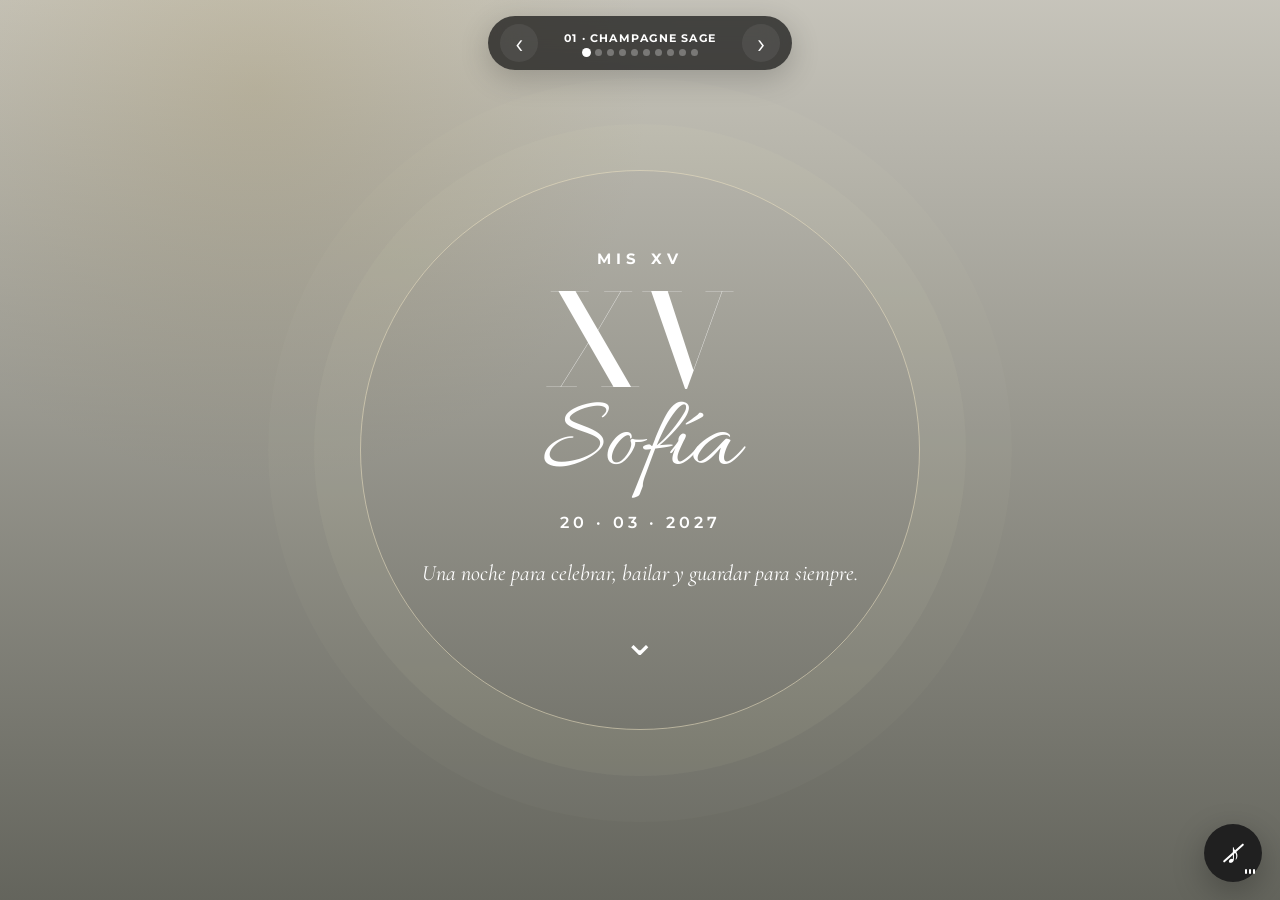
==== commit dd9070ba: "Add files via upload" ====
--- a/index.html
+++ b/index.html
@@ -3,11 +3,11 @@
 <head>
 <meta charset="utf-8">
 <meta name="viewport" content="width=device-width,initial-scale=1,viewport-fit=cover">
-<meta name="theme-color" content="#f7f1f4">
-<title>ArteDeco Studio · Catálogo XV</title>
+<meta name="theme-color" content="#f4f0e7">
+<title>ArteDeco Studio · Catálogo XV · 10 modelos</title>
 <link rel="preconnect" href="https://fonts.googleapis.com">
 <link rel="preconnect" href="https://fonts.gstatic.com" crossorigin>
-<link href="https://fonts.googleapis.com/css2?family=Allura&family=Bodoni+Moda:opsz,wght@6..96,400;6..96,500;6..96,600&family=Cinzel:wght@400;500&family=Cormorant+Garamond:wght@300;400;500;600&family=DM+Serif+Display&family=Montserrat:wght@300;400;500;600;700&family=Playfair+Display:wght@400;500;600&display=swap" rel="stylesheet">
+<link href="https://fonts.googleapis.com/css2?family=Allura&family=Bodoni+Moda:opsz,wght@6..96,400;6..96,500;6..96,600&family=Cinzel:wght@400;500;600&family=Cormorant+Garamond:wght@300;400;500;600&family=DM+Serif+Display&family=Italiana&family=Montserrat:wght@300;400;500;600;700&family=Playfair+Display:wght@400;500;600&family=Space+Grotesk:wght@400;500;600;700&display=swap" rel="stylesheet">
 <link rel="stylesheet" href="style.css">
 <link rel="manifest" href="manifest.json">
 </head>
--- a/style.css
+++ b/style.css
@@ -1,131 +1,56 @@
 :root{
-  --paper:#fbfaf8;
-  --ink:#282628;
-  --muted:#6e6870;
-  --radius:28px;
-  --shadow:0 22px 70px rgba(28,22,30,.14);
+  --ui:#1f1f1f;--white:#fff;--shadow:0 28px 80px rgba(0,0,0,.18);
 }
 *{box-sizing:border-box}
-html,body{margin:0;width:100%;height:100%;overflow:hidden;background:#f5f2f3;color:var(--ink);font-family:"Montserrat",Arial,sans-serif}
-button,input,textarea,select{font:inherit;color:inherit}
-button{touch-action:manipulation}
-.catalog{display:flex;width:100vw;height:100dvh;overflow-x:auto;overflow-y:hidden;scroll-snap-type:x mandatory;scroll-behavior:smooth;scrollbar-width:none;overscroll-behavior-x:contain}
-.catalog::-webkit-scrollbar,.invite::-webkit-scrollbar{display:none}
-.invite{--bg:#fff;--ink:#2c2930;--accent:#b4778c;--accent2:#e4bdc8;--soft:#f8ecef;--contrast:#fff;position:relative;flex:0 0 100vw;width:100vw;height:100dvh;overflow-y:auto;overflow-x:hidden;scroll-snap-align:start;scroll-snap-stop:always;background:var(--bg);color:var(--ink);scroll-behavior:smooth;scrollbar-width:none;isolation:isolate}
-.invite.theme-aurora{--bg:#fffafc;--ink:#3d2e36;--accent:#b8758c;--accent2:#e7bdc8;--soft:#f7e8ed;--contrast:#fff}
-.invite.theme-neon{--bg:#0d0b17;--ink:#f8f4ff;--accent:#b96cff;--accent2:#57e5ff;--soft:#181128;--contrast:#fff}
-.invite.theme-midnight{--bg:#101a2e;--ink:#f4f5f8;--accent:#c8d3df;--accent2:#8897b6;--soft:#1a2945;--contrast:#0e1729}
-.invite.theme-cherry{--bg:#fff6f1;--ink:#3a1820;--accent:#b11f46;--accent2:#ef8d9f;--soft:#f5d9dd;--contrast:#fff}
-.invite.theme-pearl{--bg:#fbfaf4;--ink:#424137;--accent:#9a8ac0;--accent2:#d8cdea;--soft:#f0edf7;--contrast:#fff}
+html,body{margin:0;width:100%;height:100%;overflow:hidden;font-family:"Montserrat",Arial,sans-serif;background:#111;color:#222}
+button,input,textarea,select{font:inherit}button{cursor:pointer}.catalog{display:flex;width:100vw;height:100dvh;overflow-x:auto;overflow-y:hidden;scroll-snap-type:x mandatory;scroll-behavior:smooth;scrollbar-width:none}.catalog::-webkit-scrollbar,.invite::-webkit-scrollbar{display:none}.invite{--bg:#fff;--ink:#2e2e2e;--accent:#8a8a8a;--accent2:#ccc;--soft:#f4f4f4;--contrast:#fff;position:relative;flex:0 0 100vw;width:100vw;height:100dvh;overflow-y:auto;overflow-x:hidden;scroll-snap-align:start;scroll-snap-stop:always;background:var(--bg);color:var(--ink);scrollbar-width:none}.section,.band{position:relative;width:100%;display:flex;align-items:center;justify-content:center;text-align:center}.section{padding:84px max(5vw,32px);background:var(--bg)}.band{padding:44px 5vw}.wrap{width:min(1120px,92vw);margin:auto}.eyebrow{font-size:13px;font-weight:700;letter-spacing:.24em;text-transform:uppercase;color:var(--accent);margin:0 0 14px}.section-title{font:500 clamp(34px,4vw,54px)/1.08 "Cormorant Garamond",serif;margin:0 0 18px}.section-copy{font-size:17px;line-height:1.75;max-width:720px;margin:0 auto 24px}.pill{display:inline-flex;align-items:center;justify-content:center;border:1px solid currentColor;border-radius:999px;background:transparent;color:var(--accent);padding:13px 26px;min-height:46px;font-size:13px;font-weight:700;letter-spacing:.06em;text-transform:uppercase;transition:.25s;text-decoration:none}.pill:hover{transform:translateY(-2px)}.pill.filled{background:var(--accent);border-color:var(--accent);color:var(--contrast)}.pill.light{background:#fff;color:#5b6454;border-color:#fff}.event-actions{display:flex;gap:12px;justify-content:center;flex-wrap:wrap;margin-top:22px}.countdown{display:flex;align-items:flex-end;justify-content:center;gap:18px;flex-wrap:wrap}.countdown .unit{min-width:74px}.countdown b{display:block;font-size:36px;line-height:1;font-weight:600;font-variant-numeric:tabular-nums}.countdown span{display:block;margin-top:8px;font-size:12px;text-transform:uppercase;letter-spacing:.08em}.gallery-grid{display:grid;grid-template-columns:repeat(3,1fr);gap:12px;margin-top:34px}.gallery-grid figure{margin:0;overflow:hidden;border-radius:18px;aspect-ratio:4/5;box-shadow:0 8px 30px #0001}.gallery-grid img{width:100%;height:100%;display:block;object-fit:cover;transition:.35s;cursor:zoom-in}.gallery-grid img:hover{transform:scale(1.045)}
 
-.section,.band{position:relative;width:100%;display:flex;align-items:center;justify-content:center;text-align:center;overflow:hidden}
-.section{padding:82px max(6vw,28px);background:var(--bg)}
-.band{padding:46px max(6vw,28px)}
-.wrap{width:min(1080px,92vw);margin:auto;position:relative;z-index:3}
-.eyebrow{margin:0 0 14px;font-size:11px;line-height:1.4;letter-spacing:.28em;text-transform:uppercase;font-weight:600;color:var(--accent)}
-.section-title{margin:0 0 16px;font:500 clamp(32px,4.2vw,54px)/1.05 "Cormorant Garamond",serif;color:var(--ink)}
-.section-copy{max-width:690px;margin:0 auto 25px;font-size:14px;line-height:1.78;color:color-mix(in srgb,var(--ink) 72%,transparent)}
-.pill{border:1px solid color-mix(in srgb,var(--accent) 82%,transparent);background:transparent;color:var(--accent);border-radius:999px;padding:12px 24px;min-height:44px;font-size:10px;font-weight:700;letter-spacing:.10em;cursor:pointer;transition:.25s ease;text-transform:uppercase}
-.pill:hover,.pill:focus-visible{transform:translateY(-2px);background:var(--accent);color:var(--contrast);box-shadow:0 10px 30px color-mix(in srgb,var(--accent) 22%,transparent);outline:none}
-.pill.filled{background:var(--accent);color:var(--contrast)}
-.pill.light{border-color:#fff;color:#fff}.pill.light:hover{background:#fff;color:var(--accent)}
+/* navegación */
+.catalog-ui{position:fixed;z-index:3000;left:50%;top:16px;transform:translateX(-50%);display:flex;align-items:center;gap:12px;padding:8px 12px;background:rgba(17,17,17,.72);color:#fff;border-radius:999px;backdrop-filter:blur(14px);box-shadow:0 8px 30px #0003}.catalog-arrow{border:0;background:#fff1;color:#fff;width:38px;height:38px;border-radius:50%;font-size:28px;line-height:1}.catalog-status{display:flex;flex-direction:column;align-items:center;gap:4px;min-width:180px}.catalog-status>span{font-size:11px;font-weight:700;letter-spacing:.11em;text-transform:uppercase}.catalog-dots{display:flex;gap:5px}.catalog-dots button{border:0;width:7px;height:7px;padding:0;border-radius:50%;background:#ffffff4a}.catalog-dots button.active{background:#fff;transform:scale(1.28)}
+.music-control{position:fixed;z-index:3200;right:18px;bottom:18px;width:58px;height:58px;border:0;border-radius:50%;background:#202020;color:#fff;box-shadow:0 10px 32px #0004;display:grid;place-items:center}.music-note{font-size:28px;line-height:1}.music-wave{position:absolute;right:7px;bottom:8px;display:flex;align-items:flex-end;gap:2px;height:13px}.music-wave i{display:block;width:2px;background:#fff;border-radius:3px;height:5px}.music-control.playing .music-note{animation:musicPulse 1.1s ease-in-out infinite}.music-control.playing .music-wave i:nth-child(1){animation:wave .55s infinite alternate}.music-control.playing .music-wave i:nth-child(2){animation:wave .75s infinite alternate}.music-control.playing .music-wave i:nth-child(3){animation:wave .45s infinite alternate}.music-control.muted::after{content:"";position:absolute;width:27px;height:2px;background:#fff;transform:rotate(-42deg);border-radius:2px}@keyframes musicPulse{50%{transform:scale(1.12) rotate(-5deg)}}@keyframes wave{to{height:13px}}
 
-/* Navegación del catálogo */
-.catalog-ui{position:fixed;z-index:5000;left:50%;top:max(14px,env(safe-area-inset-top));transform:translateX(-50%);display:flex;align-items:center;gap:9px;padding:6px 8px;border:1px solid #ffffff70;border-radius:999px;background:rgba(20,18,24,.48);backdrop-filter:blur(16px);box-shadow:0 8px 28px #0002;color:#fff}
-.catalog-arrow{width:34px;height:34px;border:0;border-radius:50%;background:#ffffff18;color:#fff;font-size:27px;line-height:1;cursor:pointer;display:grid;place-items:center;transition:.2s}.catalog-arrow:hover{background:#ffffff2c}
-.catalog-status{display:flex;align-items:center;gap:10px;min-width:135px;justify-content:center}.catalog-status>span{font-size:9px;letter-spacing:.12em;text-transform:uppercase;font-weight:700}
-.catalog-dots{display:flex;gap:5px}.catalog-dots button{width:6px;height:6px;border:0;padding:0;border-radius:50%;background:#ffffff66;cursor:pointer}.catalog-dots button.active{width:18px;border-radius:99px;background:#fff}
+/* reveal */
+.reveal{opacity:0;transform:translateY(22px);filter:blur(4px);transition:opacity .8s ease,transform .8s cubic-bezier(.2,.75,.2,1),filter .8s ease;transition-delay:var(--delay,0ms)}.reveal.visible{opacity:1;transform:none;filter:none}
 
-/* Hero */
-.hero{min-height:100dvh;padding:0;background:#111;color:#fff;isolation:isolate}
-.hero-media{position:absolute;inset:0;z-index:-4;background-size:cover;background-position:center;transform:scale(1.025);animation:heroBreath 14s ease-in-out infinite alternate}
-@keyframes heroBreath{to{transform:scale(1.085)}}
-.hero::after{content:"";position:absolute;inset:0;z-index:-2;background:linear-gradient(180deg,rgba(13,10,16,.18),rgba(13,10,16,.18) 45%,rgba(13,10,16,.58))}
-.hero-inner{width:min(910px,88vw);position:relative;z-index:2;padding:110px 0 74px;display:flex;flex-direction:column;align-items:center;justify-content:center;min-height:100dvh}
-.hero-kicker{font-size:12px;letter-spacing:.34em;text-transform:uppercase;font-weight:600;margin-bottom:18px}
-.hero-xv{font:400 clamp(76px,13vw,160px)/.75 "Bodoni Moda",serif;letter-spacing:-.07em;margin:0;color:#fff;text-shadow:0 8px 40px #0003}
-.hero-name{font:400 clamp(54px,8vw,108px)/.9 "Allura",cursive;margin:8px 0 20px;color:#fff;text-shadow:0 8px 30px #0003}
-.hero-date{font-size:13px;letter-spacing:.24em;text-transform:uppercase;font-weight:600}
-.hero-quote{max-width:560px;font:400 18px/1.55 "Cormorant Garamond",serif;font-style:italic;margin:28px auto 0}
-.scroll-cue{margin-top:32px;border:0;background:transparent;color:#fff;font-size:34px;cursor:pointer;animation:floatCue 1.8s ease-in-out infinite}@keyframes floatCue{50%{transform:translateY(8px)}}
-.hero-orbit{position:absolute;left:50%;top:49%;width:min(650px,80vw);aspect-ratio:1;border:1px solid #ffffff4a;border-radius:50%;transform:translate(-50%,-50%);pointer-events:none}.hero-orbit::before,.hero-orbit::after{content:"";position:absolute;border-radius:50%;border:1px solid #ffffff24;inset:7%}.hero-orbit::after{inset:18%;border-style:dashed;animation:slowSpin 26s linear infinite}@keyframes slowSpin{to{transform:rotate(360deg)}}
+/* footer / modal / lightbox */
+.studio-footer{min-height:210px;background:#fff;color:#222;display:grid;grid-template-columns:1fr 1fr;gap:50px;padding:48px 8vw;align-items:center;text-align:left;border-top:1px solid #0000000d}.studio-footer>div{display:flex;flex-direction:column;gap:9px}.studio-footer b{font-size:18px;letter-spacing:.10em}.studio-footer .studio-brand{font-size:24px;letter-spacing:.16em}.studio-footer span{font-size:15px;line-height:1.55}.studio-social{display:inline-flex;align-items:center;gap:9px;color:inherit;text-decoration:none;font-weight:700;margin-top:4px}.studio-social svg{width:25px;height:25px;fill:none;stroke:currentColor;stroke-width:2}.modal,.lightbox{position:fixed;inset:0;z-index:5000;display:none;align-items:center;justify-content:center}.modal.open,.lightbox.open{display:flex}.modal-backdrop,.lightbox-backdrop{position:absolute;inset:0;border:0;background:rgba(10,10,10,.86);backdrop-filter:blur(9px)}.modal-card{position:relative;z-index:1;width:min(570px,90vw);background:#fff;color:#222;padding:44px 38px;text-align:center;border-radius:18px;box-shadow:0 30px 90px #0007}.modal-card h2{font:500 34px "Cormorant Garamond",serif;margin:0 0 12px}.modal-card p{font-size:16px;line-height:1.65}.modal-card form{display:grid;gap:10px}.modal-card input,.modal-card textarea,.modal-card select{width:100%;padding:13px 14px;border:1px solid #ddd;border-radius:8px;font-size:15px;background:#fff}.modal-card textarea{min-height:92px;resize:vertical}.modal-x{position:absolute;right:10px;top:8px;border:0;background:none;font-size:28px}.lightbox-stage{position:relative;z-index:1;margin:0;width:min(1120px,90vw);height:min(82dvh,860px);display:flex;align-items:center;justify-content:center}.lightbox-stage img{max-width:100%;max-height:100%;object-fit:contain;border-radius:14px;box-shadow:0 30px 90px #0008}.lightbox-stage figcaption{position:absolute;bottom:-30px;color:#fff;font-size:13px}.lightbox-close,.lightbox-nav{position:fixed;z-index:2;border:0;background:#ffffff18;color:#fff;backdrop-filter:blur(10px)}.lightbox-close{right:18px;top:18px;width:46px;height:46px;border-radius:50%;font-size:28px}.lightbox-nav{top:50%;transform:translateY(-50%);width:50px;height:76px;font-size:40px}.lightbox-prev{left:12px}.lightbox-next{right:12px}
 
-.theme-neon .hero::after{background:linear-gradient(135deg,rgba(7,5,18,.30),rgba(8,3,18,.74)),radial-gradient(circle at 24% 30%,#ad47ff40,transparent 38%),radial-gradient(circle at 78% 64%,#40dcff35,transparent 34%)}
-.theme-neon .hero-xv{font-family:"Cinzel",serif;text-shadow:0 0 20px #bd6cff99,0 0 60px #5ce7ff55}.theme-neon .hero-name{font-family:"DM Serif Display",serif;letter-spacing:.01em;text-shadow:0 0 24px #8e63ff88}.theme-neon .hero-orbit{box-shadow:0 0 80px #a663ff4b;border-color:#b77cff8c}
-.theme-midnight .hero::after{background:linear-gradient(180deg,#0713263d,#071326a8 86%)}.theme-midnight .hero-xv{font-family:"Cinzel",serif;letter-spacing:.02em}.theme-midnight .hero-name{font-family:"Playfair Display",serif;font-style:italic}.theme-midnight .hero-orbit{border-color:#e2ebf45c}
-.theme-cherry .hero::after{background:linear-gradient(180deg,#4d091725,#540b1b88 85%)}.theme-cherry .hero-xv{font-family:"DM Serif Display",serif;letter-spacing:-.03em}.theme-cherry .hero-name{font-family:"Allura",cursive}.theme-cherry .hero-orbit{border-color:#ffd8dd7c}
-.theme-pearl .hero::after{background:linear-gradient(180deg,#372f4340,#2b263b84 86%)}.theme-pearl .hero-xv{font-family:"Bodoni Moda",serif}.theme-pearl .hero-name{font-family:"Playfair Display",serif;font-style:italic}
+/* 01 champagne sage */
+.theme-champagne{--bg:#f6f2e8;--ink:#35362f;--accent:#7d8a69;--accent2:#c9b98f;--soft:#ece6d7;--contrast:#fff}.hero{min-height:100dvh;isolation:isolate;overflow:hidden}.hero-media{position:absolute;inset:0;background-size:cover;background-position:center;z-index:-3}.hero::after{content:"";position:absolute;inset:0;z-index:-2}.hero-inner{position:relative;z-index:2;width:min(760px,90vw);color:#fff}.hero-kicker{font-size:15px;font-weight:700;letter-spacing:.34em}.hero-xv{font:500 clamp(76px,10vw,145px)/.8 "Bodoni Moda",serif;margin:22px 0 0}.hero-name{font:400 clamp(70px,8vw,118px)/.8 "Allura",cursive;margin:12px 0 26px}.hero-date{font-size:16px;letter-spacing:.25em;font-weight:600}.hero-quote{font:400 22px/1.5 "Cormorant Garamond",serif;font-style:italic;max-width:620px;margin:25px auto}.scroll-cue{border:0;background:transparent;color:#fff;font-size:40px;animation:bounce 1.8s infinite}@keyframes bounce{50%{transform:translateY(7px)}}.hero-01::after{background:linear-gradient(180deg,rgba(28,31,24,.22),rgba(28,31,24,.67)),radial-gradient(circle at 20% 10%,rgba(218,198,146,.35),transparent 30%)}.hero-01 .hero-orbit{position:absolute;width:560px;height:560px;border:1px solid rgba(238,227,196,.55);border-radius:50%;z-index:-1;box-shadow:0 0 0 46px rgba(235,227,198,.05),0 0 0 92px rgba(235,227,198,.025)}.theme-champagne .count-band{background:#859273;color:#fff}.count-band{flex-direction:column;gap:14px}.count-band>p{font-size:15px;letter-spacing:.10em;text-transform:uppercase;margin:0}.event-section{background:#faf8f2}.event-card{width:min(1050px,92vw);display:grid;grid-template-columns:1.05fr .95fr;background:#fff;box-shadow:var(--shadow);border-radius:24px;overflow:hidden}.event-photo{min-height:430px;background-size:cover;background-position:center}.event-copy{padding:56px 44px;display:flex;flex-direction:column;align-items:center;justify-content:center}.event-copy h2{font:500 36px/1.13 "Cormorant Garamond",serif;margin:0 0 14px}.event-copy>p:not(.eyebrow){font-size:17px;line-height:1.7}.event-icon,.extra-icon{width:82px;height:82px;display:grid;place-items:center;color:var(--accent);margin-bottom:14px}.event-icon svg,.extra-icon svg{width:70px;height:70px;fill:none;stroke:currentColor;stroke-width:1.7;stroke-linecap:round;stroke-linejoin:round}.first-party-icon{animation:partyGlow 2.8s ease-in-out infinite}.party-rays{animation:rayPulse 1.8s ease-in-out infinite;transform-origin:center}@keyframes partyGlow{50%{filter:drop-shadow(0 0 10px rgba(125,138,105,.45));transform:translateY(-3px)}}@keyframes rayPulse{50%{opacity:.25;transform:scale(.88)}}.gallery{background:var(--bg)}.extras{background:#fff}.extra-grid{display:grid;grid-template-columns:repeat(4,1fr);gap:16px;margin-top:35px}.extra-card{padding:34px 24px;border-radius:20px;background:var(--soft);min-height:260px;display:flex;flex-direction:column;align-items:center;justify-content:center}.extra-card h3{font-size:18px;margin:4px 0 10px}.extra-card p{font-size:15px;line-height:1.55;margin:0}.icon-dress-first .dress-swing-svg{transform-origin:40px 18px;animation:dressSwing 3s ease-in-out infinite}@keyframes dressSwing{0%,100%{transform:rotate(-2deg)}50%{transform:rotate(3deg)}}.icon-bus-first .shuttle-svg{animation:busFloat 2.5s ease-in-out infinite}.wheel-a,.wheel-b{transform-origin:center;animation:wheelSpin 1.2s linear infinite}.road-line{stroke-dasharray:10 6;animation:roadMove 1s linear infinite}@keyframes busFloat{50%{transform:translateY(-3px)}}@keyframes wheelSpin{to{transform:rotate(360deg)}}@keyframes roadMove{to{stroke-dashoffset:-16}}.gift-section{background:#899574;color:#fff;min-height:390px}.gift-wrap{display:flex;flex-direction:column;align-items:center}.gift-anim{width:135px;height:120px;margin-bottom:10px}.gift-svg{width:100%;height:100%;fill:none;stroke:currentColor;stroke-width:2}.gift-lid{transform-box:fill-box;transform-origin:20% 100%;animation:giftLid 3.5s ease-in-out infinite}.gift-sparks{animation:giftSpark 3.5s ease-in-out infinite}@keyframes giftLid{0%,35%,100%{transform:none}55%,75%{transform:translate(-19px,-16px) rotate(-11deg)}}@keyframes giftSpark{0%,36%,100%{opacity:0;transform:translateY(8px) scale(.7)}56%,72%{opacity:1;transform:translateY(-6px) scale(1.2)}}.playlist{background:#faf8f2;min-height:510px}.playlist .wrap{display:flex;flex-direction:column;align-items:center}.vinyl{width:118px;height:118px;border-radius:50%;background:repeating-radial-gradient(circle,#242424 0 3px,#0e0e0e 4px 7px);box-shadow:0 16px 35px #0003;position:relative;margin-bottom:28px}.vinyl::before{content:"";position:absolute;inset:36%;border-radius:50%;background:var(--accent2)}.vinyl::after{content:"";position:absolute;inset:48%;border-radius:50%;background:#fff}.vinyl span{position:absolute;z-index:2;left:50%;top:50%;transform:translate(-50%,-50%);font-size:10px;font-weight:700;color:#4f4a3f}.vinyl-strong.visible{animation:vinylSpin 2.6s linear infinite}@keyframes vinylSpin{to{transform:rotate(360deg)}}.useful{background:#fff}.useful-grid{display:grid;grid-template-columns:repeat(3,1fr);gap:16px;margin-top:34px}.useful-card{background:var(--soft);border-radius:18px;padding:34px 22px}.useful-card svg{width:62px;height:62px;fill:none;stroke:var(--accent);stroke-width:1.8}.useful-card h3{font-size:18px;margin:12px 0 8px}.useful-card p{font-size:15px;line-height:1.55}.rsvp{min-height:470px}.rsvp-card{width:min(760px,88vw);padding:50px;background:#fff;border:1px solid color-mix(in srgb,var(--accent) 40%,transparent);border-radius:24px}.closing{background:#7d8a69;color:#fff;min-height:240px}.closing h2{font:400 clamp(54px,6vw,82px) "Allura",cursive;margin:8px 0}.closing p{font-size:15px;letter-spacing:.1em}
 
-/* Cuenta regresiva */
-.count-band{background:var(--accent);color:var(--contrast);min-height:176px;display:flex;flex-direction:column;gap:12px}.count-band p{margin:0;font-size:11px;letter-spacing:.24em;text-transform:uppercase;font-weight:600}.countdown{display:flex;align-items:flex-end;justify-content:center;gap:28px}.countdown .unit{position:relative;min-width:64px}.countdown .unit:not(:last-child)::after{content:":";position:absolute;right:-18px;top:4px;font-size:26px;opacity:.55}.countdown b{display:block;font:500 34px/1 "Cormorant Garamond",serif}.countdown span{display:block;margin-top:7px;font-size:8px;letter-spacing:.11em;text-transform:uppercase;opacity:.86}
-.theme-midnight .count-band{background:#d7e0e9;color:#152138}.theme-neon .count-band{background:linear-gradient(90deg,#9b4bff,#39d7ef);color:#fff}.theme-cherry .count-band{background:linear-gradient(90deg,#a9163e,#d34d65)}
+/* 02 neon */
+.theme-neon{--bg:#0d0917;--ink:#f9f5ff;--accent:#bd64ff;--accent2:#58e7ff;--soft:#191027;--contrast:#fff}.hero-02::after{background:linear-gradient(135deg,rgba(6,3,20,.25),rgba(8,3,18,.78)),radial-gradient(circle at 28% 28%,rgba(188,76,255,.35),transparent 35%),radial-gradient(circle at 78% 64%,rgba(74,229,255,.3),transparent 32%)}.hero-02 .hero-name{font-family:"DM Serif Display",serif;text-shadow:0 0 28px #bf67ff88}.hero-02 .hero-xv{text-shadow:0 0 25px #58e7ff88}.neon-grid{position:absolute;inset:55% -20% -40%;transform:perspective(400px) rotateX(60deg);background-image:linear-gradient(#6eeaff45 1px,transparent 1px),linear-gradient(90deg,#b75cff45 1px,transparent 1px);background-size:40px 40px}.theme-neon .count-band{background:linear-gradient(90deg,#9f43ff,#26cbe4);color:#fff}.theme-neon .event-section,.theme-neon .gallery,.theme-neon .playlist,.theme-neon .rsvp{background:#0d0917}.theme-neon .event-card,.theme-neon .rsvp-card{background:#151024;color:#fff;border-color:#944fff55}.theme-neon .event-copy h2,.theme-neon .section-title,.theme-neon .section-copy{color:#fff}.theme-neon .gallery-grid figure{box-shadow:0 0 24px #8f47ff2c}.neon-info{background:#140d22}.neon-info-grid{display:grid;grid-template-columns:repeat(3,1fr);gap:18px}.neon-info-grid article{padding:34px 26px;border:1px solid #8d58ff66;border-radius:18px;box-shadow:inset 0 0 35px #5ce8ff0a}.neon-info-grid b{font-size:20px;color:#5ce8ff;letter-spacing:.15em}.neon-info-grid p{font-size:16px;line-height:1.55}.neon-playlist{min-height:500px}.equalizer{height:90px;display:flex;gap:8px;align-items:flex-end;margin-bottom:26px}.equalizer i{width:10px;height:30px;border-radius:9px;background:linear-gradient(#55e6ff,#bd64ff);animation:eq 1s ease-in-out infinite alternate}.equalizer i:nth-child(2){animation-delay:.15s}.equalizer i:nth-child(3){animation-delay:.3s}.equalizer i:nth-child(4){animation-delay:.08s}.equalizer i:nth-child(5){animation-delay:.22s}@keyframes eq{to{height:86px}}.theme-neon .closing{background:linear-gradient(90deg,#8a37ec,#20bed9)}
 
-/* Evento */
-.event-section{min-height:620px}
-.event-card{width:min(900px,91vw);display:grid;grid-template-columns:1.05fr .95fr;background:color-mix(in srgb,var(--bg) 92%,white);border:1px solid color-mix(in srgb,var(--accent) 25%,transparent);border-radius:var(--radius);box-shadow:var(--shadow);overflow:hidden;text-align:left}
-.event-photo{min-height:460px;background-size:cover;background-position:center;position:relative}.event-photo::after{content:"";position:absolute;inset:0;background:linear-gradient(180deg,transparent,#0003)}
-.event-copy{padding:54px 48px;display:flex;flex-direction:column;justify-content:center}.event-icon{width:68px;height:68px;margin-bottom:18px;color:var(--accent)}.event-icon svg{width:100%;height:100%;fill:none;stroke:currentColor;stroke-width:1.8;stroke-linecap:round;stroke-linejoin:round}.event-copy h2{margin:0 0 10px;font:500 40px/1 "Cormorant Garamond",serif}.event-copy p{font-size:14px;line-height:1.75;color:color-mix(in srgb,var(--ink) 76%,transparent);margin:0 0 23px}.event-actions{display:flex;gap:10px;flex-wrap:wrap}
-.theme-neon .event-card,.theme-midnight .event-card{background:color-mix(in srgb,var(--soft) 88%,black);box-shadow:0 25px 80px #0006}.theme-neon .event-photo::after,.theme-midnight .event-photo::after{background:linear-gradient(180deg,transparent,#09071355)}
+/* 03 lunar */
+.theme-lunar{--bg:#0a1425;--ink:#eef3f8;--accent:#c4d3e1;--accent2:#7c92b0;--soft:#12233d;--contrast:#0a1425;font-family:"Space Grotesk",sans-serif}.m3-hero{min-height:100dvh;background:#091321;display:grid;grid-template-columns:1.1fr .9fr;gap:40px;text-align:left;overflow:hidden}.m3-gridlines{position:absolute;inset:0;background-image:linear-gradient(#a9c2dc12 1px,transparent 1px),linear-gradient(90deg,#a9c2dc12 1px,transparent 1px);background-size:52px 52px}.m3-number{position:absolute;left:4vw;top:10vh;font:500 clamp(170px,25vw,380px)/.8 "Bodoni Moda",serif;color:#d7e1eb0f}.m3-copy{position:relative;z-index:2;padding-left:5vw}.m3-overline{font-size:14px;letter-spacing:.25em;color:#b8cae0}.m3-copy h1{font:500 clamp(72px,8vw,120px)/.9 "Bodoni Moda",serif;margin:28px 0 18px}.m3-date{font-size:18px;letter-spacing:.22em}.m3-quote{font:400 21px/1.5 "Cormorant Garamond",serif;max-width:520px}.m3-scroll{margin-top:26px;border:1px solid #c7d8e4;background:transparent;color:#fff;padding:14px 20px;font-size:13px;letter-spacing:.1em}.m3-portrait{position:relative;z-index:2;width:min(480px,40vw);justify-self:center;align-self:center}.m3-photo{height:66vh;min-height:500px;background-size:cover;background-position:center;filter:saturate(.72) contrast(1.08);border:1px solid #d5e4f254;box-shadow:26px 26px 0 #14243d}.m3-portrait span{display:block;text-align:right;font-size:12px;letter-spacing:.18em;margin-top:14px}.m3-count{min-height:250px;background:#d5e0e8;color:#111c30;display:flex;flex-direction:column;align-items:center;justify-content:center;text-align:center;padding:40px}.m3-count-label{font-size:14px;letter-spacing:.24em;font-weight:700;margin:0 0 28px}.m3-count .countdown{width:min(760px,92vw);margin:0 auto;justify-content:center}.m3-count .countdown .unit{min-width:120px}.m3-count .countdown b{font-family:"Space Grotesk",sans-serif;font-size:50px;font-weight:700;letter-spacing:.02em}.m3-count .countdown span{font-size:13px}.m3-venue{background:#0d1a2d;display:grid;grid-template-columns:1fr 1fr;gap:0;padding:0;text-align:left}.m3-venue-photo{min-height:560px;background-size:cover;background-position:center;filter:saturate(.7) hue-rotate(175deg)}.m3-venue-copy{padding:70px 7vw;display:flex;flex-direction:column;justify-content:center}.m3-venue-copy h2{font:500 46px/1.05 "Bodoni Moda",serif;margin:5px 0 16px}.m3-venue-copy p:not(.eyebrow){font-size:17px;line-height:1.7}.m3-gallery{background:#101f36}.m3-mosaic{display:grid;grid-template-columns:repeat(12,1fr);grid-auto-rows:120px;gap:10px;margin-top:34px}.m3-mosaic figure{margin:0;overflow:hidden;border:1px solid #b4cae72c}.m3-mosaic figure:nth-child(1){grid-column:span 5;grid-row:span 3}.m3-mosaic figure:nth-child(2){grid-column:span 3;grid-row:span 2}.m3-mosaic figure:nth-child(3){grid-column:span 4;grid-row:span 2}.m3-mosaic figure:nth-child(4){grid-column:span 3;grid-row:span 2}.m3-mosaic figure:nth-child(5){grid-column:span 4;grid-row:span 3}.m3-mosaic figure:nth-child(6){grid-column:span 5;grid-row:span 2}.m3-mosaic img{width:100%;height:100%;object-fit:cover;filter:saturate(.72) contrast(1.08);cursor:zoom-in}.m3-details{background:#d5e0e8;color:#111c30}.m3-detail-grid{display:grid;grid-template-columns:repeat(3,1fr);gap:1px;background:#899db1}.m3-detail-grid article{background:#d5e0e8;text-align:left;padding:38px}.m3-detail-grid span{font-size:40px;color:#8fa0b2}.m3-detail-grid b{display:block;font-size:18px;letter-spacing:.14em}.m3-detail-grid p{font-size:16px;line-height:1.55}.m3-sound{background:#0a1425;display:grid;grid-template-columns:220px minmax(0,640px);gap:60px}.m3-disc{width:190px;height:190px;border-radius:50%;border:1px solid #d3e1ec;background:repeating-radial-gradient(circle,#233a57 0 3px,#0b1526 4px 8px);display:grid;place-items:center;animation:vinylSpin 4s linear infinite}.m3-disc span{width:55px;height:55px;border-radius:50%;background:#d8e3eb;color:#0d1930;display:grid;place-items:center;font-weight:700}.m3-sound-copy{text-align:left}.theme-lunar .rsvp{background:#d5e0e8;color:#111c30}.theme-lunar .rsvp-card{background:#eef3f6}.m3-closing{min-height:320px;background:#07101d;display:flex;flex-direction:column;align-items:center;justify-content:center;text-align:center}.m3-closing span,.m3-closing p{font-size:14px;letter-spacing:.2em}.m3-closing h2{font:500 78px "Bodoni Moda",serif;margin:18px 0}
 
-/* Galería */
-.gallery{background:var(--soft)}
-.gallery-grid{display:grid;grid-template-columns:1.15fr .85fr .85fr 1.15fr;grid-template-rows:245px 245px;gap:9px;margin-top:32px}.gallery-grid figure{margin:0;position:relative;overflow:hidden;border-radius:22px;background:#ddd;cursor:zoom-in}.gallery-grid figure:nth-child(1){grid-row:1/3}.gallery-grid figure:nth-child(4){grid-row:1/3;grid-column:4}.gallery-grid img{width:100%;height:100%;object-fit:cover;display:block;transition:.45s cubic-bezier(.2,.8,.2,1)}.gallery-grid figure:hover img{transform:scale(1.07);filter:brightness(.94)}.gallery-grid figure::after{content:"";position:absolute;inset:0;border:1px solid #ffffff66;border-radius:inherit;pointer-events:none}
-.theme-neon .gallery{background:#120e20}.theme-midnight .gallery{background:#16243d}
+/* 04 cherry */
+.theme-cherry{--bg:#fff5ef;--ink:#41141f;--accent:#b3113c;--accent2:#ff9da9;--soft:#f5d2d8;--contrast:#fff;font-family:"Space Grotesk",sans-serif}.m4-hero{min-height:100dvh;background:#ffeadf;display:grid;grid-template-columns:.85fr 1.15fr;gap:60px;overflow:hidden;text-align:left}.m4-checker{position:absolute;inset:0;opacity:.18;background-size:56px 56px;background-image:linear-gradient(45deg,#b3113c 25%,transparent 25%),linear-gradient(-45deg,#b3113c 25%,transparent 25%),linear-gradient(45deg,transparent 75%,#b3113c 75%),linear-gradient(-45deg,transparent 75%,#b3113c 75%);background-position:0 0,0 28px,28px -28px,-28px 0}.m4-hero-card{position:relative;z-index:1;justify-self:end;width:min(450px,38vw);transform:rotate(-4deg);background:#fff;padding:14px 14px 42px;box-shadow:0 25px 70px #7e17312b}.m4-hero-card img{display:block;width:100%;height:68vh;min-height:520px;object-fit:cover;filter:saturate(1.12) contrast(1.02)}.m4-hero-card span{position:absolute;bottom:11px;left:18px;font-weight:800;letter-spacing:.16em}.m4-hero-copy{position:relative;z-index:1;align-self:center}.m4-kicker{font-size:16px;font-weight:800;letter-spacing:.18em}.m4-hero-copy h1{font:400 clamp(75px,9vw,135px)/.8 "Allura",cursive;margin:18px 0 0}.m4-xv{font:700 44px "Space Grotesk",sans-serif;letter-spacing:.2em;margin:10px 0}.m4-hero-copy>p:last-of-type{font-size:19px;line-height:1.55;max-width:540px}.m4-button{border:0;background:#b3113c;color:#fff;padding:15px 24px;font-weight:800;letter-spacing:.1em}.m4-marquee{height:52px;background:#b3113c;color:#fff;display:flex;align-items:center;overflow:hidden;font-weight:800;letter-spacing:.15em}.m4-marquee>div{white-space:nowrap;animation:marquee 16s linear infinite}@keyframes marquee{to{transform:translateX(-50%)}}.m4-ticket-section{background:#f8d5d5}.m4-ticket{width:min(1080px,92vw);display:grid;grid-template-columns:190px 1fr 90px;background:#fff;box-shadow:var(--shadow);text-align:left}.m4-ticket-left{background:#b3113c;color:#fff;padding:30px;display:flex;flex-direction:column;justify-content:center}.m4-ticket-left span{font-size:13px;letter-spacing:.18em}.m4-ticket-left b{font-size:78px}.m4-ticket-left small{font-size:17px}.m4-ticket-main{padding:42px}.m4-ticket-main>p{font-size:13px;letter-spacing:.15em}.m4-ticket-main h2{font:600 36px "DM Serif Display",serif;margin:5px 0 10px}.m4-ticket-main h3{font-size:17px;font-weight:500}.m4-ticket-actions{display:flex;gap:10px;flex-wrap:wrap;margin-top:20px}.m4-barcode{margin:20px;background:repeating-linear-gradient(90deg,#41141f 0 3px,transparent 3px 6px)}.m4-count-section{background:#fff5ef;display:grid;grid-template-columns:170px auto;gap:42px}.m4-count-icon{width:130px;height:130px;border-radius:50%;border:3px solid #b3113c;display:grid;place-items:center;position:relative;animation:countPulse 2.2s ease-in-out infinite}.m4-count-icon span{font-size:48px}.m4-count-icon i{position:absolute;width:18px;height:3px;background:#b3113c;transform-origin:65px 1px;left:65px}.m4-count-icon i:nth-child(2){transform:rotate(0deg) translateX(72px)}.m4-count-icon i:nth-child(3){transform:rotate(120deg) translateX(72px)}.m4-count-icon i:nth-child(4){transform:rotate(240deg) translateX(72px)}@keyframes countPulse{50%{transform:scale(1.06);box-shadow:0 0 0 14px #b3113c13}}.m4-count-section .countdown{justify-content:flex-start}.m4-polaroid-section{background:#ffd9df}.m4-polaroids{display:grid;grid-template-columns:repeat(3,1fr);gap:24px;margin-top:35px}.m4-polaroids figure{margin:0;background:#fff;padding:11px 11px 38px;box-shadow:0 14px 35px #6b14232c;transform:rotate(var(--r,1deg))}.m4-polaroids figure:nth-child(2n){--r:-2deg}.m4-polaroids figure:nth-child(3n){--r:2.5deg}.m4-polaroids img{width:100%;height:320px;object-fit:cover;cursor:zoom-in}.m4-club-info{background:#fff5ef}.m4-club-grid{display:grid;grid-template-columns:repeat(4,1fr);gap:14px;margin-top:34px}.m4-club-grid article{background:#fff;border:2px solid #b3113c;padding:28px 20px;border-radius:18px;box-shadow:6px 6px 0 #b3113c}.m4-club-grid span{display:inline-block;background:#b3113c;color:#fff;padding:5px 9px;font-size:12px;font-weight:800;letter-spacing:.12em}.m4-club-grid h3{font-size:19px;margin:16px 0 9px}.m4-club-grid p{font-size:15px;line-height:1.5}.m4-tracklist{background:#3e101b;color:#fff}.m4-track-card{width:min(780px,90vw);border:1px solid #ff95a8;padding:36px;background:#60142a}.m4-track-head{display:flex;justify-content:space-between;align-items:center;border-bottom:1px solid #ff9aaa;padding-bottom:18px}.m4-track-head span{font-size:13px;letter-spacing:.16em}.m4-track-head b{font-size:20px}.m4-track-card ol{list-style:none;padding:0;margin:18px 0}.m4-track-card li{display:grid;grid-template-columns:48px 1fr 40px;align-items:center;padding:15px 0;border-bottom:1px solid #ffffff24;font-size:16px;text-align:left}.m4-track-card li button{border:1px solid #fff;background:transparent;color:#fff;border-radius:50%;width:32px;height:32px}.m4-add-track{margin-top:15px;border:0;background:#fff;color:#66132a;padding:13px 18px;font-weight:800}.m4-gift{background:#ffd9df;display:grid;grid-template-columns:1fr 230px;gap:40px}.m4-gift-copy{text-align:left;max-width:600px}.m4-gift-box{position:relative;width:180px;height:160px;color:#b3113c}.m4-gift-box .gift-svg{width:180px;height:155px}.m4-gift-box .gift-lid{animation:giftLid 3s ease-in-out infinite}.m4-gift-box>span{position:absolute;left:77px;top:90px;font-weight:900}.m4-rsvp{background:#fff5ef}.m4-rsvp-card{width:min(700px,90vw);padding:55px;background:#b3113c;color:#fff;border-radius:26px}.m4-rsvp-star{font-size:45px;display:inline-block;animation:starJump 1.7s ease-in-out infinite}@keyframes starJump{50%{transform:translateY(-8px) rotate(12deg)}}.m4-rsvp-card h2{font:600 44px "DM Serif Display",serif;margin:10px}.m4-rsvp-card p{font-size:17px}.m4-button.dark{background:#351019}.m4-closing{min-height:320px;background:#ffb3bf;color:#581426;display:flex;flex-direction:column;justify-content:center;align-items:center}.m4-closing div{font-size:13px;letter-spacing:.24em}.m4-closing h2{font:400 92px "Allura",cursive;margin:14px}.m4-closing p{font-size:17px}
 
-/* Extras */
-.extras{min-height:540px}.extra-grid{display:grid;grid-template-columns:repeat(4,1fr);gap:14px;margin-top:34px}.extra-card{position:relative;padding:34px 22px;min-height:205px;border-radius:24px;background:var(--soft);border:1px solid color-mix(in srgb,var(--accent) 22%,transparent);display:flex;flex-direction:column;align-items:center;justify-content:center;transition:.28s ease}.extra-card:hover{transform:translateY(-5px);box-shadow:0 18px 45px color-mix(in srgb,var(--accent) 16%,transparent)}.extra-card h3{margin:8px 0;font-size:12px;letter-spacing:.12em;text-transform:uppercase}.extra-card p{margin:0;font-size:11px;line-height:1.55;color:color-mix(in srgb,var(--ink) 70%,transparent)}.extra-icon{width:60px;height:60px;color:var(--accent);display:grid;place-items:center}.extra-icon svg{width:100%;height:100%;fill:none;stroke:currentColor;stroke-width:1.65;stroke-linecap:round;stroke-linejoin:round}
-.extra-card.dress .extra-icon{animation:dressSway 3.1s ease-in-out infinite;transform-origin:50% 15%}@keyframes dressSway{0%,100%{transform:rotate(-2deg)}50%{transform:rotate(2.5deg)}}
-.extra-card.instagram .extra-icon{animation:igPulse 2.8s ease-in-out infinite}@keyframes igPulse{50%{transform:scale(1.07);filter:drop-shadow(0 0 12px color-mix(in srgb,var(--accent) 35%,transparent))}}
-.extra-card.transport .extra-icon{animation:carFloat 2.6s ease-in-out infinite}@keyframes carFloat{50%{transform:translateX(4px)}}
-.extra-card.schedule .extra-icon .clock-hand{transform-origin:32px 32px;animation:clockSpin 8s linear infinite}@keyframes clockSpin{to{transform:rotate(360deg)}}
+/* 05 secret garden */
+.theme-garden{--bg:#faf8f2;--ink:#3d443b;--accent:#8f86ac;--accent2:#bac6a6;--soft:#f0edf3;--contrast:#fff}.m5-hero{min-height:100dvh;background:linear-gradient(140deg,#f8f6ed,#efe9f4);display:grid;grid-template-columns:1fr 1fr;gap:50px;overflow:hidden}.m5-big15{position:absolute;left:-2vw;bottom:-8vh;font:500 clamp(220px,34vw,520px)/.7 "Bodoni Moda",serif;color:#9688b00c}.m5-leaf{position:absolute;width:330px;height:480px;border:1px solid #91a38445;border-radius:55% 0 55% 0;transform:rotate(28deg)}.m5-leaf.l1{left:-130px;top:-140px}.m5-leaf.l2{right:-160px;bottom:-180px;transform:rotate(-35deg)}.m5-arch{position:relative;z-index:2;width:min(480px,40vw);height:70vh;min-height:560px;border-radius:240px 240px 20px 20px;padding:13px;border:1px solid #a99dbd;justify-self:end}.m5-arch-photo{width:100%;height:100%;border-radius:230px 230px 12px 12px;background-size:cover;background-position:center;filter:saturate(.82)}.m5-hero-copy{position:relative;z-index:2;text-align:left;align-self:center}.m5-kicker{font-size:14px;letter-spacing:.2em;color:#7e749c;font-weight:700}.m5-hero-copy h1{font:500 clamp(70px,9vw,125px)/.85 "Cormorant Garamond",serif;margin:18px 0}.m5-date{font-size:17px;letter-spacing:.22em}.m5-quote{font:400 22px/1.5 "Cormorant Garamond",serif;font-style:italic;max-width:520px}.m5-scroll{border:0;background:transparent;color:#7e749c;text-decoration:underline;font-size:14px}.m5-pearl-count{background:#dfe4d5}.m5-count-shell{display:inline-block;background:#fff8;border:1px solid #9aa9896b;border-radius:999px;padding:30px 44px;margin-top:12px}.m5-letter{background:#f3f0f6}.m5-letter-paper{width:min(830px,90vw);background:#fff;padding:60px 65px;box-shadow:0 25px 80px #5d526f1c;position:relative}.m5-wax{position:absolute;right:30px;top:28px;width:58px;height:58px;border-radius:50%;display:grid;place-items:center;background:#8f86ac;color:#fff;font-family:"Bodoni Moda",serif}.m5-letter-paper h2{font:500 39px/1.22 "Cormorant Garamond",serif}.m5-letter-paper>p:last-child{font-size:17px;line-height:1.75}.m5-venue{background:#faf8f2}.m5-venue-card{width:min(1000px,92vw);display:grid;grid-template-columns:1.1fr .9fr;background:#fff;box-shadow:var(--shadow);border-radius:30px;overflow:hidden}.m5-venue-photo{min-height:480px;background-size:cover;background-position:center;filter:saturate(.82)}.m5-venue-copy{padding:50px 38px}.m5-mini-flower{font-size:44px;color:#8f86ac}.m5-venue-copy h2{font:500 38px "Cormorant Garamond",serif}.m5-venue-copy p{font-size:16px;line-height:1.65}.m5-scrap{background:#eef0e7}.m5-scrapbook{display:grid;grid-template-columns:repeat(12,1fr);gap:14px;margin-top:36px}.m5-scrapbook figure{margin:0;background:#fff;padding:9px;box-shadow:0 12px 28px #56604718;transform:rotate(var(--rot,0deg))}.m5-scrapbook figure:nth-child(1){grid-column:span 5;--rot:-1.5deg}.m5-scrapbook figure:nth-child(2){grid-column:span 3;--rot:2deg}.m5-scrapbook figure:nth-child(3){grid-column:span 4;--rot:-1deg}.m5-scrapbook figure:nth-child(4){grid-column:span 4;--rot:1.5deg}.m5-scrapbook figure:nth-child(5){grid-column:span 5;--rot:-2deg}.m5-scrapbook figure:nth-child(6){grid-column:span 3;--rot:1deg}.m5-scrapbook img{width:100%;height:330px;object-fit:cover;filter:saturate(.78);cursor:zoom-in}.m5-detail-garden{background:#faf8f2}.m5-detail-grid{display:grid;grid-template-columns:repeat(2,1fr);gap:18px;margin-top:32px}.m5-detail-grid article{padding:34px;border:1px solid #a0ad916b;background:linear-gradient(135deg,#fff,#f1f0e8);border-radius:30px 8px 30px 8px;position:relative}.m5-detail-grid article::before{content:"❦";display:block;color:#8f86ac;font-size:28px;margin-bottom:8px}.m5-detail-grid b{font:600 24px "Cormorant Garamond",serif}.m5-detail-grid p{font-size:16px;line-height:1.55}.m5-gift-song{background:#efeaf3;display:grid;grid-template-columns:1fr 1fr;gap:22px}.m5-garden-card{width:min(480px,44vw);background:#fff;padding:42px 34px;border-radius:26px;box-shadow:0 18px 50px #6d64771b;display:flex;flex-direction:column;align-items:center}.m5-animated-icon{width:100px;height:100px;color:#8f86ac;margin-bottom:15px}.m5-animated-icon svg{width:100%;height:100%;fill:none;stroke:currentColor;stroke-width:1.8;stroke-linecap:round;stroke-linejoin:round}.garden-gift-icon{animation:gardenGiftFloat 2.7s ease-in-out infinite}.garden-sprout{transform-origin:45px 27px;animation:sproutSway 2.1s ease-in-out infinite}@keyframes gardenGiftFloat{50%{transform:translateY(-6px)}}@keyframes sproutSway{50%{transform:rotate(5deg)}}.garden-disc{transform-origin:44px 46px;animation:vinylSpin 3s linear infinite}.garden-note{animation:noteBounce 1.4s ease-in-out infinite}.garden-note:nth-child(2){animation-delay:.2s}@keyframes noteBounce{50%{transform:translateY(-5px)}}.m5-garden-card h3{font:500 31px/1.1 "Cormorant Garamond",serif;max-width:380px;margin:6px 0 13px}.m5-garden-card>p:not(.eyebrow){font-size:16px;line-height:1.6}.m5-rsvp{background:#faf8f2}.m5-rsvp-card{width:min(760px,90vw);padding:55px;border:1px solid #9f95b36e;border-radius:120px 22px 120px 22px;background:#fff}.m5-rsvp-ornament{width:105px;height:105px;margin:0 auto 8px;color:#8f86ac}.m5-rsvp-ornament svg{width:100%;height:100%;fill:none;stroke:currentColor;stroke-width:1.8}.rsvp-envelope{stroke-dasharray:230;stroke-dashoffset:230;animation:drawEnvelope 3.2s ease-in-out infinite}.rsvp-check{stroke-dasharray:45;stroke-dashoffset:45;animation:drawCheck 3.2s 1s ease-in-out infinite}@keyframes drawEnvelope{0%,10%{stroke-dashoffset:230}45%,100%{stroke-dashoffset:0}}@keyframes drawCheck{0%,25%{stroke-dashoffset:45}60%,100%{stroke-dashoffset:0}}.m5-rsvp-card h2{font:500 42px "Cormorant Garamond",serif;margin:8px}.m5-rsvp-card p{font-size:16px;line-height:1.65}.m5-closing{min-height:320px;background:#dfe4d5;display:flex;flex-direction:column;align-items:center;justify-content:center;text-align:center}.m5-closing p{font:400 24px "Cormorant Garamond",serif;font-style:italic}.m5-closing h2{font:500 78px "Cormorant Garamond",serif;margin:8px}.m5-closing span{font-size:15px;letter-spacing:.18em}
 
-/* Regalo */
-.gift-section{min-height:420px;background:var(--accent);color:var(--contrast)}.gift-section .section-title,.gift-section .section-copy{color:inherit}.gift-wrap{display:flex;flex-direction:column;align-items:center}.gift-anim{width:124px;height:112px;position:relative;margin-bottom:18px}.gift-anim svg{width:100%;height:100%;fill:none;stroke:currentColor;stroke-width:2;stroke-linecap:round;stroke-linejoin:round}.gift-lid{transform-origin:70px 54px;animation:giftOpen 3.2s cubic-bezier(.3,.7,.2,1) infinite}.gift-spark{animation:spark 3.2s ease-in-out infinite;transform-origin:center}@keyframes giftOpen{0%,25%,88%,100%{transform:translate(0,0) rotate(0)}45%,67%{transform:translate(-6px,-13px) rotate(-8deg)}}@keyframes spark{0%,28%,78%,100%{opacity:0;transform:translateY(8px) scale(.6)}48%,65%{opacity:1;transform:translateY(-5px) scale(1.15)}}
-.theme-midnight .gift-section{background:#d9e2eb;color:#18243a}.theme-neon .gift-section{background:linear-gradient(120deg,#9349f8,#25c7e1)}
+/* 06 Riviera */
+.theme-riviera{--bg:#fffaf0;--ink:#123a7a;--accent:#0f58c9;--accent2:#e9c930;--soft:#eef4ff;--contrast:#fff}.r6-hero{min-height:100dvh;background:#fff7df;display:grid;grid-template-columns:1.1fr .9fr;gap:50px;overflow:hidden;text-align:left}.r6-sun{position:absolute;width:520px;height:520px;border-radius:50%;background:#f1d33c;right:-170px;top:-170px}.r6-photo{position:relative;z-index:1;height:72vh;min-height:560px;border-radius:220px 220px 20px 20px;background-size:cover;background-position:center;box-shadow:18px 18px 0 #1458c8}.r6-copy{position:relative;z-index:2;align-self:center}.r6-copy>p{font-size:14px;letter-spacing:.22em;font-weight:800}.r6-copy h1{font:500 clamp(70px,8vw,118px)/.88 "Bodoni Moda",serif;margin:12px 0}.r6-copy b{display:block;font-size:54px;color:#e6c42e}.r6-copy span{display:block;font-size:17px;letter-spacing:.2em}.r6-copy em{display:block;font:400 21px/1.5 "Cormorant Garamond",serif;margin:22px 0;max-width:520px}.r6-copy button{border:0;background:#0f58c9;color:#fff;padding:14px 20px;font-weight:800}.r6-count{min-height:180px;background:#0f58c9;color:#fff;display:flex;flex-direction:column;align-items:center;justify-content:center}.r6-count>span{font-size:13px;letter-spacing:.22em;margin-bottom:20px}.r6-postcard{background:#f3ecd4}.r6-card{width:min(1040px,92vw);background:#fff;display:grid;grid-template-columns:1.15fr .85fr;padding:18px;transform:rotate(-1deg);box-shadow:var(--shadow)}.r6-card>div{min-height:460px;background-size:cover;background-position:center}.r6-card article{padding:45px;text-align:left;border:2px solid #0f58c9;margin-left:16px}.r6-card small{letter-spacing:.15em}.r6-card h2{font:500 40px "Bodoni Moda",serif}.r6-card p{font-size:16px;line-height:1.6}.r6-gallery{background:#fffaf0}.r6-tiles{display:grid;grid-template-columns:repeat(3,1fr);gap:12px;margin-top:32px}.r6-tiles figure{margin:0;border:8px solid #fff;box-shadow:0 10px 25px #183f6e18}.r6-tiles img{width:100%;height:300px;object-fit:cover;cursor:zoom-in}.r6-info{background:#f1d33c}.r6-info-grid{width:min(1000px,92vw);display:grid;grid-template-columns:repeat(3,1fr);gap:16px}.r6-info-grid article{background:#fffaf0;border-radius:28px;padding:35px}.r6-info-grid span{font-size:38px;color:#0f58c9}.r6-info-grid b{display:block;font-size:20px}.r6-info-grid p{font-size:16px;line-height:1.55}.r6-music{background:#e7f0ff;display:grid;grid-template-columns:180px 1fr;gap:44px}.r6-wave-icon{width:150px;height:150px;border-radius:50%;background:#0f58c9;color:#fff;display:grid;place-items:center;font-size:62px;animation:rivieraPulse 2s ease-in-out infinite}@keyframes rivieraPulse{50%{transform:rotate(8deg) scale(1.06)}}.r6-music>div:last-child{text-align:left}.r6-rsvp{background:#0f58c9;color:#fff}.r6-rsvp>div{border:2px dashed #fff;padding:50px 80px}.r6-rsvp p{letter-spacing:.2em}.r6-rsvp h2{font:500 60px "Bodoni Moda",serif}.r6-rsvp button{border:0;background:#f1d33c;color:#123a7a;padding:15px 22px;font-weight:800}
 
-/* Playlist */
-.playlist{min-height:450px}.vinyl{width:118px;height:118px;border-radius:50%;margin:0 auto 22px;background:repeating-radial-gradient(circle,#171717 0 3px,#242424 4px 5px,#101010 6px 8px);position:relative;box-shadow:0 16px 40px #0003;animation:vinylSpin 7s linear infinite}.vinyl::before{content:"";position:absolute;inset:35%;border-radius:50%;background:var(--accent)}.vinyl::after{content:"";position:absolute;left:50%;top:50%;width:8px;height:8px;border-radius:50%;background:var(--bg);transform:translate(-50%,-50%)}@keyframes vinylSpin{to{transform:rotate(360deg)}}
+/* 07 noir */
+.theme-noir{--bg:#090909;--ink:#f7f0e2;--accent:#d5ad55;--accent2:#8b1e29;--soft:#171717;--contrast:#0a0a0a}.n7-hero{min-height:100dvh;background:#080808;overflow:hidden}.n7-media{position:absolute;inset:0;background-size:cover;background-position:center;filter:grayscale(1) contrast(1.15);opacity:.55}.n7-hero::after{content:"";position:absolute;inset:0;background:linear-gradient(90deg,#000b,#0003 60%,#0008)}.n7-frame{position:absolute;inset:44px;border:1px solid #d5ad5575;z-index:1}.n7-copy{position:relative;z-index:2;text-align:left;width:min(760px,88vw);margin-right:auto;margin-left:7vw}.n7-copy>p{letter-spacing:.3em;font-size:14px}.n7-copy h1{font:500 clamp(78px,10vw,145px)/.85 "Bodoni Moda",serif;margin:22px 0;color:#fff4da}.n7-copy span{font-size:17px;letter-spacing:.2em}.n7-copy em{display:block;font:400 23px/1.5 "Cormorant Garamond",serif;margin:28px 0;max-width:570px}.n7-copy button{border:1px solid #d5ad55;background:transparent;color:#f8edcf;padding:14px 20px;letter-spacing:.12em}.n7-count{min-height:200px;background:#b99142;color:#0a0a0a;display:flex;flex-direction:column;align-items:center;justify-content:center}.n7-count>div:first-child{font-size:13px;letter-spacing:.24em;margin-bottom:20px}.n7-scene{background:#0c0c0c}.n7-scene-card{width:min(1050px,92vw);display:grid;grid-template-columns:1fr 1fr;border:1px solid #d5ad554c}.n7-scene-card>div{min-height:500px;background-size:cover;background-position:center;filter:grayscale(.8)}.n7-scene-card article{text-align:left;padding:60px}.n7-scene-card article>p:first-child{letter-spacing:.2em;color:#d5ad55}.n7-scene-card h2{font:500 42px "Bodoni Moda",serif;color:#fff2d0}.n7-scene-card p{font-size:16px;line-height:1.65}.n7-gallery{background:#111}.n7-film{display:grid;grid-template-columns:repeat(3,1fr);gap:8px;margin-top:35px}.n7-film figure{margin:0;background:#000;padding:7px}.n7-film img{width:100%;height:300px;object-fit:cover;filter:grayscale(.65) sepia(.15);cursor:zoom-in}.n7-credits{background:#090909}.n7-credit-grid{display:grid;grid-template-columns:repeat(3,1fr);gap:1px;background:#d5ad55}.n7-credit-grid article{background:#101010;padding:38px;text-align:left}.n7-credit-grid small{color:#d5ad55;letter-spacing:.15em}.n7-credit-grid b{display:block;margin-top:12px;font-size:18px;line-height:1.5}.n7-music{background:#18100d;display:grid;grid-template-columns:180px 1fr;gap:48px}.n7-record{width:150px;height:150px;border-radius:50%;background:repeating-radial-gradient(circle,#111 0 4px,#262626 5px 8px);border:1px solid #d5ad55;display:grid;place-items:center;color:#d5ad55;font-size:34px;animation:vinylSpin 4s linear infinite}.n7-music>div:last-child{text-align:left}.n7-rsvp{background:#0a0a0a}.n7-rsvp-card{border:1px solid #d5ad55;padding:58px 85px}.n7-rsvp-card span{letter-spacing:.22em;color:#d5ad55}.n7-rsvp-card h2{font:500 48px "Bodoni Moda",serif}.n7-rsvp-card button{border:0;background:#d5ad55;color:#090909;padding:15px 22px;font-weight:800}
 
-/* Info útil */
-.useful{background:var(--soft)}.useful-grid{display:grid;grid-template-columns:repeat(3,1fr);gap:14px;margin-top:32px}.useful-card{padding:31px 24px;border-radius:22px;background:color-mix(in srgb,var(--bg) 90%,white);border:1px solid color-mix(in srgb,var(--accent) 18%,transparent)}.useful-card svg{width:46px;height:46px;fill:none;stroke:var(--accent);stroke-width:1.7;stroke-linecap:round;stroke-linejoin:round}.useful-card h3{font-size:11px;letter-spacing:.12em;text-transform:uppercase;margin:16px 0 8px}.useful-card p{font-size:11px;line-height:1.65;margin:0;color:color-mix(in srgb,var(--ink) 72%,transparent)}
-.theme-neon .useful-card,.theme-midnight .useful-card{background:color-mix(in srgb,var(--bg) 70%,var(--soft))}
+/* 08 aqua */
+.theme-aqua{--bg:#efffff;--ink:#063f47;--accent:#00aebc;--accent2:#ff7a3d;--soft:#d8fbff;--contrast:#fff}.a8-hero{min-height:100dvh;background:#d8fbff;display:grid;grid-template-columns:1fr 1fr;gap:40px;overflow:hidden}.a8-bubble{position:absolute;border-radius:50%;background:#ff7a3d}.a8-bubble.b1{width:240px;height:240px;left:-80px;top:12%}.a8-bubble.b2{width:360px;height:360px;right:-140px;bottom:-100px;background:#00aebc}.a8-photo{position:relative;z-index:1;height:72vh;min-height:540px;background-size:cover;background-position:center;border-radius:45% 45% 8% 8%;box-shadow:18px 18px 0 #ff7a3d}.a8-copy{position:relative;z-index:2;align-self:center;text-align:left}.a8-copy>p{font-size:15px;letter-spacing:.22em;font-weight:800}.a8-copy h1{font:700 clamp(70px,9vw,128px)/.8 "Space Grotesk",sans-serif;margin:15px 0;color:#006d78}.a8-copy strong{display:block;font-size:76px;color:#ff7a3d}.a8-copy span{display:block;font-size:17px;letter-spacing:.2em}.a8-copy em{display:block;font:500 20px/1.55 "Space Grotesk",sans-serif;margin:24px 0;max-width:520px}.a8-copy button{border:0;background:#00aebc;color:#fff;padding:15px 24px;font-weight:800}.a8-count{background:#ff7a3d;color:#fff;min-height:175px;display:flex;align-items:center;justify-content:center}.a8-wristband{background:#fff5e8}.a8-band-card{width:min(1020px,92vw);display:grid;grid-template-columns:150px 1fr 180px;border:3px solid #00aebc;background:#fff;transform:rotate(1deg)}.a8-band-card>div{background:#00aebc;color:#fff;display:grid;place-items:center;font-weight:800;writing-mode:vertical-rl;letter-spacing:.16em}.a8-band-card article{text-align:left;padding:38px}.a8-band-card h2{font:700 36px "Space Grotesk",sans-serif}.a8-band-card article p{font-size:17px}.a8-band-card>b{display:grid;place-items:center;background:#ff7a3d;color:#fff;font-size:30px}.a8-gallery{background:#d8fbff}.a8-collage{display:grid;grid-template-columns:repeat(12,1fr);gap:10px;margin-top:34px}.a8-collage figure{margin:0;border-radius:24px;overflow:hidden}.a8-collage figure:nth-child(1),.a8-collage figure:nth-child(4){grid-column:span 5}.a8-collage figure:nth-child(2),.a8-collage figure:nth-child(5){grid-column:span 3}.a8-collage figure:nth-child(3),.a8-collage figure:nth-child(6){grid-column:span 4}.a8-collage img{width:100%;height:300px;object-fit:cover;cursor:zoom-in}.a8-info{background:#fff5e8}.a8-info-grid{width:min(1000px,92vw);display:grid;grid-template-columns:repeat(3,1fr);gap:18px}.a8-info-grid article{background:#fff;border-radius:50px;padding:35px;border:2px solid #00aebc}.a8-info-grid b{font-size:22px;color:#ff7a3d}.a8-info-grid p{font-size:16px;line-height:1.55}.a8-music{background:#00aebc;color:#fff;flex-direction:column}.a8-headphones{font-size:74px;animation:aquaBeat 1s ease-in-out infinite}@keyframes aquaBeat{50%{transform:scale(1.13) rotate(-5deg)}}.a8-music h2{font-size:42px}.a8-music p{font-size:17px}.a8-music .pill{background:#ff7a3d;border-color:#ff7a3d}.a8-rsvp{background:#ff7a3d;color:#fff}.a8-rsvp>div{padding:50px 80px;border:3px solid #fff;border-radius:80px}.a8-rsvp span{letter-spacing:.18em}.a8-rsvp h2{font-size:58px}.a8-rsvp button{border:0;background:#fff;color:#006d78;padding:14px 24px;font-weight:800}
 
-/* RSVP */
-.rsvp{min-height:460px}.rsvp-card{width:min(720px,90vw);padding:58px 48px;border:1px solid color-mix(in srgb,var(--accent) 28%,transparent);border-radius:30px;background:linear-gradient(135deg,color-mix(in srgb,var(--soft) 70%,transparent),color-mix(in srgb,var(--bg) 88%,transparent));box-shadow:var(--shadow)}
+/* 09 lilac */
+.theme-lilac{--bg:#f4efff;--ink:#281c3d;--accent:#8b5cf6;--accent2:#d4d4e8;--soft:#ebe4ff;--contrast:#fff}.d9-hero{min-height:100dvh;background:linear-gradient(135deg,#f4efff,#d7d3ed);display:grid;grid-template-columns:1fr 1fr;gap:40px;overflow:hidden}.d9-chrome{position:absolute;left:-20px;top:50%;transform:translateY(-50%) rotate(-90deg);font:700 clamp(130px,18vw,250px) "Space Grotesk",sans-serif;color:transparent;-webkit-text-stroke:2px #8b5cf63d}.d9-photo{position:relative;z-index:1;height:72vh;min-height:550px;background-size:cover;background-position:center;clip-path:polygon(12% 0,100% 0,88% 100%,0 100%);filter:saturate(.82) hue-rotate(20deg)}.d9-copy{position:relative;z-index:2;align-self:center;text-align:left}.d9-copy>p{font-size:14px;letter-spacing:.24em;font-weight:800}.d9-copy h1{font:600 clamp(72px,9vw,125px)/.85 "Bodoni Moda",serif;margin:20px 0;color:#4e3189}.d9-copy span{font-size:17px;letter-spacing:.2em}.d9-copy em{display:block;font:400 21px/1.5 "Cormorant Garamond",serif;margin:24px 0;max-width:530px}.d9-copy button{border:0;background:linear-gradient(135deg,#8b5cf6,#b9b7ce);color:#fff;padding:14px 22px;font-weight:800}.d9-count{min-height:190px;background:#2c2044;color:#fff;display:flex;flex-direction:column;align-items:center;justify-content:center}.d9-count>span{font-size:13px;letter-spacing:.2em;margin-bottom:20px}.d9-editorial{background:#f4efff}.d9-editorial-card{width:min(1040px,92vw);display:grid;grid-template-columns:1.1fr .9fr;background:linear-gradient(135deg,#fff,#e9e5f3);box-shadow:var(--shadow);padding:12px}.d9-editorial-card>div{min-height:500px;background-size:cover;background-position:center;filter:saturate(.75) hue-rotate(18deg)}.d9-editorial-card article{text-align:left;padding:50px}.d9-editorial-card article>p:first-child{letter-spacing:.22em;color:#8b5cf6}.d9-editorial-card h2{font:600 42px "Bodoni Moda",serif}.d9-editorial-card article p{font-size:16px;line-height:1.6}.d9-gallery{background:#e9e3f7}.d9-magazine{display:grid;grid-template-columns:repeat(3,1fr);gap:16px;margin-top:34px}.d9-magazine figure{margin:0;border:10px solid #fff;box-shadow:0 15px 35px #47336722}.d9-magazine figure:nth-child(2n){transform:translateY(22px)}.d9-magazine img{width:100%;height:330px;object-fit:cover;filter:saturate(.85) hue-rotate(18deg);cursor:zoom-in}.d9-holo{background:#f4efff}.d9-holo-grid{width:min(1000px,92vw);display:grid;grid-template-columns:repeat(3,1fr);gap:16px}.d9-holo-grid article{padding:36px;background:linear-gradient(135deg,#fff,#d8d7ee,#f6e7ff);border-radius:18px;border:1px solid #fff}.d9-holo-grid span{font-size:38px;color:#8b5cf6}.d9-holo-grid b{display:block;font-size:20px}.d9-holo-grid p{font-size:16px;line-height:1.55}.d9-playlist{background:#2c2044;color:#fff;display:grid;grid-template-columns:170px 1fr;gap:45px}.d9-disc{width:150px;height:150px;border-radius:50%;background:conic-gradient(#cabcfb,#8b5cf6,#e5e4ef,#cabcfb);display:grid;place-items:center;font-size:44px;animation:vinylSpin 3.2s linear infinite}.d9-playlist>div:last-child{text-align:left}.d9-rsvp{background:#8b5cf6;color:#fff}.d9-rsvp>div{border:2px solid #fff;padding:50px 80px;border-radius:18px}.d9-rsvp b{font-size:14px;letter-spacing:.16em}.d9-rsvp h2{font-size:52px}.d9-rsvp button{border:0;background:#fff;color:#5e39b8;padding:14px 22px;font-weight:800}
 
-/* Cierre */
-.closing{min-height:300px;background:var(--accent);color:var(--contrast)}.closing .eyebrow{color:inherit;opacity:.8}.closing h2{margin:5px 0 10px;font:400 clamp(48px,6vw,82px)/1 "Allura",cursive}.closing p{margin:0;font-size:11px;letter-spacing:.20em;text-transform:uppercase}
-.studio-footer{min-height:170px;padding:38px max(6vw,28px);display:grid;grid-template-columns:1fr 1fr;gap:28px;align-items:center;background:#fff;color:#29272c;text-align:left}.studio-footer>div{display:flex;flex-direction:column;gap:7px}.studio-footer>div:last-child{text-align:right;align-items:flex-end}.studio-footer b{font-size:12px;letter-spacing:.16em}.studio-footer span,.studio-footer a{font-size:11px;color:#6b6670;text-decoration:none}.studio-brand{font:600 22px/1 "Montserrat",sans-serif!important;color:#2b2830!important;letter-spacing:.12em}.studio-social{display:inline-flex;align-items:center;gap:8px;font-weight:700;color:#2b2830!important}.studio-social svg{width:20px;height:20px;fill:none;stroke:currentColor;stroke-width:1.8}
+/* 10 terra */
+.theme-terra{--bg:#f4eee4;--ink:#3c332b;--accent:#b86847;--accent2:#768361;--soft:#ebe2d5;--contrast:#fff}.t10-hero{min-height:100dvh;background:#f4eee4;display:grid;grid-template-columns:1.05fr .95fr;gap:40px;overflow:hidden}.t10-leafline{position:absolute;width:520px;height:520px;border:1px solid #7683614d;border-radius:52% 15% 52% 15%;left:-200px;top:-150px;transform:rotate(22deg)}.t10-photo{position:relative;z-index:1;height:72vh;min-height:550px;background-size:cover;background-position:center;filter:saturate(.75) sepia(.12);clip-path:polygon(6% 0,100% 4%,95% 100%,0 96%)}.t10-paper{position:relative;z-index:2;align-self:center;background:#fff8ef;padding:48px;text-align:left;box-shadow:18px 18px 0 #b86847}.t10-paper>p{font-size:13px;letter-spacing:.23em;font-weight:800}.t10-paper h1{font:500 clamp(72px,8vw,115px)/.88 "Cormorant Garamond",serif;margin:16px 0}.t10-paper b{font-size:56px;color:#b86847}.t10-paper span{display:block;font-size:16px;letter-spacing:.2em}.t10-paper em{display:block;font:400 21px/1.5 "Cormorant Garamond",serif;margin:22px 0}.t10-paper button{border:0;background:#b86847;color:#fff;padding:14px 22px;font-weight:800}.t10-count{min-height:180px;background:#768361;color:#fff;display:flex;align-items:center;justify-content:center}.t10-venue{background:#ebe2d5}.t10-venue-card{width:min(1040px,92vw);display:grid;grid-template-columns:.9fr 1.1fr;background:#fff8ef}.t10-venue-card article{text-align:left;padding:55px}.t10-venue-card article>p:first-child{letter-spacing:.18em;color:#b86847}.t10-venue-card h2{font:500 42px "Cormorant Garamond",serif}.t10-venue-card article p{font-size:16px;line-height:1.65}.t10-venue-card>div{min-height:500px;background-size:cover;background-position:center;filter:saturate(.72)}.t10-gallery{background:#f4eee4}.t10-torn{display:grid;grid-template-columns:repeat(3,1fr);gap:18px;margin-top:34px}.t10-torn figure{margin:0;background:#fff;padding:9px;clip-path:polygon(2% 0,98% 2%,100% 96%,3% 100%)}.t10-torn img{width:100%;height:330px;object-fit:cover;filter:saturate(.75) sepia(.08);cursor:zoom-in}.t10-info{background:#768361;color:#fff}.t10-info-grid{width:min(1000px,92vw);display:grid;grid-template-columns:repeat(3,1fr);gap:18px}.t10-info-grid article{padding:35px;border:1px solid #fff7;border-radius:8px}.t10-info-grid span{font-size:20px;letter-spacing:.14em}.t10-info-grid p{font-size:16px;line-height:1.55}.t10-music{background:#ebe2d5;display:grid;grid-template-columns:160px 1fr;gap:45px}.t10-flower-note{width:145px;height:145px;border-radius:50% 15% 50% 15%;background:#b86847;color:#fff;display:grid;place-items:center;font-size:54px;animation:terraSway 2.5s ease-in-out infinite}@keyframes terraSway{50%{transform:rotate(7deg) translateY(-4px)}}.t10-music>div:last-child{text-align:left}.t10-rsvp{background:#f4eee4}.t10-rsvp-card{width:min(720px,90vw);padding:55px;background:#fff8ef;border:1px solid #b8684766}.t10-rsvp-card>span{display:grid;place-items:center;margin:0 auto 12px;width:78px;height:78px;border-radius:50%;border:2px solid #768361;color:#768361;font-size:34px;animation:checkPop 2s ease-in-out infinite}@keyframes checkPop{50%{transform:scale(1.09)}}.t10-rsvp-card h2{font:500 44px "Cormorant Garamond",serif}.t10-rsvp-card p{font-size:16px}.t10-rsvp-card button{border:0;background:#b86847;color:#fff;padding:14px 22px;font-weight:800}
 
-/* Tema específico: geometrías */
-.theme-aurora .hero::before{content:"";position:absolute;z-index:-1;width:420px;height:420px;border-radius:50%;background:radial-gradient(circle,#ffc8d550,transparent 68%);left:-140px;bottom:-120px;filter:blur(2px)}
-.theme-neon .section-title,.theme-neon .section-copy,.theme-midnight .section-title,.theme-midnight .section-copy{color:var(--ink)}
-.theme-neon .pill,.theme-midnight .pill{border-color:color-mix(in srgb,var(--accent) 65%,white);color:var(--accent2)}
-.theme-neon .eyebrow{color:var(--accent2)}
-.theme-neon .gallery-grid figure{box-shadow:0 0 28px #a24fff22}
-.theme-cherry .gallery-grid figure:nth-child(2),.theme-cherry .gallery-grid figure:nth-child(5){transform:rotate(-1.5deg)}
-.theme-pearl .section::before{content:"";position:absolute;width:380px;height:380px;border-radius:50%;border:1px solid #bcaed832;right:-220px;top:-180px;box-shadow:0 0 0 36px #bcaed810,0 0 0 72px #bcaed80b;pointer-events:none}
+@media(max-width:900px){
+  .section{padding:70px 24px}.studio-footer{grid-template-columns:1fr;gap:28px;text-align:center}.studio-footer>div{align-items:center}.extra-grid,.m4-club-grid{grid-template-columns:1fr 1fr}.event-card,.m3-venue,.m5-venue-card,.r6-card,.n7-scene-card,.d9-editorial-card,.t10-venue-card{grid-template-columns:1fr}.event-photo,.m3-venue-photo,.m5-venue-photo,.r6-card>div,.n7-scene-card>div,.d9-editorial-card>div,.t10-venue-card>div{min-height:360px}.m3-hero,.m4-hero,.m5-hero,.r6-hero,.a8-hero,.d9-hero,.t10-hero{grid-template-columns:1fr;min-height:auto;padding-top:110px}.m3-copy,.m4-hero-copy,.m5-hero-copy,.r6-copy,.a8-copy,.d9-copy{order:2;text-align:center;padding:0}.m3-portrait,.m4-hero-card,.m5-arch{width:min(560px,85vw);justify-self:center}.m3-photo,.m4-hero-card img,.m5-arch{height:58vh;min-height:480px}.r6-photo,.a8-photo,.d9-photo,.t10-photo{height:58vh;min-height:460px}.m3-count .countdown .unit{min-width:90px}.m3-mosaic{grid-template-columns:repeat(2,1fr);grid-auto-rows:260px}.m3-mosaic figure{grid-column:auto!important;grid-row:auto!important}.m4-ticket{grid-template-columns:140px 1fr}.m4-barcode{display:none}.m4-count-section,.m4-gift,.m5-gift-song,.r6-music,.n7-music,.d9-playlist,.t10-music{grid-template-columns:1fr;text-align:center}.m4-count-section .countdown{justify-content:center}.m4-club-grid,.m5-detail-grid{grid-template-columns:1fr 1fr}.m5-garden-card{width:min(600px,90vw);justify-self:center}.m5-scrapbook{grid-template-columns:1fr 1fr}.m5-scrapbook figure{grid-column:auto!important}.r6-info-grid,.a8-info-grid,.d9-holo-grid,.t10-info-grid,.n7-credit-grid{grid-template-columns:1fr}.r6-music>div:last-child,.n7-music>div:last-child,.d9-playlist>div:last-child,.t10-music>div:last-child{text-align:center}.r6-wave-icon,.n7-record,.d9-disc,.t10-flower-note{justify-self:center}.a8-band-card{grid-template-columns:90px 1fr}.a8-band-card>b{display:none}
+}
 
-/* Reveal */
-.reveal{opacity:0;transform:translateY(24px);filter:blur(5px);transition:opacity .85s ease,transform .85s cubic-bezier(.2,.76,.2,1),filter .85s ease;transition-delay:var(--delay,0ms)}.reveal.visible{opacity:1;transform:none;filter:none}
+@media(max-width:620px){
+  body{font-size:16px}.catalog-ui{top:9px;padding:6px 9px}.catalog-status{min-width:145px}.catalog-status>span{font-size:9px}.catalog-dots{max-width:120px;flex-wrap:wrap;justify-content:center}.catalog-arrow{width:34px;height:34px}.music-control{right:10px;bottom:10px;width:54px;height:54px}.section{padding:62px 20px}.eyebrow{font-size:12px}.section-title{font-size:36px}.section-copy{font-size:16px}.countdown{gap:7px;flex-wrap:nowrap}.countdown .unit{min-width:58px}.countdown b{font-size:29px}.countdown span{font-size:10px}.hero{min-height:100svh}.hero-kicker{font-size:13px}.hero-name{font-size:70px}.hero-xv{font-size:80px}.hero-date{font-size:14px}.hero-quote{font-size:19px}.event-copy{padding:38px 24px}.event-copy h2{font-size:34px}.event-copy>p:not(.eyebrow){font-size:16px}.gallery-grid{grid-template-columns:1fr 1fr;gap:7px}.gallery-grid figure{border-radius:12px}.extra-grid,.useful-grid,.neon-info-grid,.m3-detail-grid,.m4-club-grid,.m5-detail-grid{grid-template-columns:1fr}.extra-card{min-height:220px}.studio-footer{padding:42px 24px}.studio-footer b{font-size:17px}.studio-footer .studio-brand{font-size:22px}.studio-footer span{font-size:14px}.m3-copy h1,.m4-hero-copy h1,.m5-hero-copy h1,.r6-copy h1,.a8-copy h1,.d9-copy h1,.t10-paper h1{font-size:68px}.m3-photo,.m4-hero-card img,.m5-arch,.r6-photo,.a8-photo,.d9-photo,.t10-photo{min-height:420px}.m3-count .countdown .unit{min-width:65px}.m3-count .countdown b{font-size:34px}.m3-count .countdown{gap:6px}.m3-mosaic{grid-auto-rows:190px}.m4-ticket{grid-template-columns:1fr}.m4-ticket-left{display:grid;grid-template-columns:1fr auto 1fr;align-items:center}.m4-ticket-left b{font-size:52px}.m4-polaroids{grid-template-columns:1fr 1fr;gap:10px}.m4-polaroids img{height:220px}.m4-count-section{gap:24px}.m4-count-icon{width:105px;height:105px}.m5-scrapbook{grid-template-columns:1fr 1fr;gap:8px}.m5-scrapbook img{height:220px}.m5-letter-paper{padding:45px 25px}.m5-letter-paper h2{font-size:34px}.m5-rsvp-card{padding:45px 24px;border-radius:80px 18px 80px 18px}.r6-tiles,.n7-film,.d9-magazine,.t10-torn{grid-template-columns:1fr 1fr}.r6-tiles img,.n7-film img,.d9-magazine img,.t10-torn img{height:220px}.r6-card article,.n7-scene-card article,.d9-editorial-card article,.t10-venue-card article{padding:34px 24px}.r6-rsvp>div,.a8-rsvp>div,.d9-rsvp>div,.n7-rsvp-card{padding:42px 24px}.a8-collage{grid-template-columns:1fr 1fr}.a8-collage figure{grid-column:auto!important}.a8-collage img{height:210px}.lightbox-nav{width:40px;height:60px}.lightbox-prev{left:4px}.lightbox-next{right:4px}
+}
 
-/* Modales / lightbox */
-.modal,.lightbox{position:fixed;inset:0;z-index:7000;display:none;align-items:center;justify-content:center}.modal.open,.lightbox.open{display:flex}.modal-backdrop,.lightbox-backdrop{position:absolute;inset:0;border:0;background:rgba(9,7,12,.82);backdrop-filter:blur(10px)}.modal-card{position:relative;z-index:1;width:min(520px,90vw);max-height:86dvh;overflow:auto;background:#fff;color:#29262c;padding:42px 34px;border-radius:26px;box-shadow:0 28px 90px #0006;text-align:center}.modal-x{position:absolute;right:12px;top:10px;width:36px;height:36px;border:0;border-radius:50%;background:#f1eef1;font-size:23px;cursor:pointer}.modal-card h2{font:500 34px/1.05 "Cormorant Garamond",serif;margin:0 0 13px}.modal-card p{font-size:12px;line-height:1.7;color:#67606a}.modal-card form{display:grid;gap:10px;margin-top:18px}.modal-card input,.modal-card textarea,.modal-card select{width:100%;padding:12px 14px;border:1px solid #ddd7de;border-radius:12px;background:#fff;font-size:12px}.modal-card textarea{min-height:82px;resize:vertical}.modal-card .pill{justify-self:center;margin-top:4px}
-.lightbox-stage{position:relative;z-index:1;width:min(1120px,91vw);height:min(84dvh,900px);display:flex;align-items:center;justify-content:center;margin:0}.lightbox-stage img{max-width:100%;max-height:100%;object-fit:contain;border-radius:20px;box-shadow:0 25px 90px #000a}.lightbox-stage figcaption{position:absolute;bottom:-28px;color:#fff;font-size:11px}.lightbox-close,.lightbox-nav{position:fixed;z-index:2;border:0;background:#ffffff1f;color:#fff;backdrop-filter:blur(8px);cursor:pointer;display:grid;place-items:center}.lightbox-close{right:18px;top:18px;width:46px;height:46px;border-radius:50%;font-size:28px}.lightbox-nav{top:50%;width:46px;height:66px;transform:translateY(-50%);font-size:38px}.lightbox-prev{left:10px}.lightbox-next{right:10px}
-
-/* Música */
-.music-control{position:fixed;z-index:6000;right:18px;bottom:max(18px,env(safe-area-inset-bottom));width:58px;height:58px;border:0;border-radius:50%;background:rgba(28,24,31,.82);color:#fff;box-shadow:0 12px 34px #0004;backdrop-filter:blur(12px);cursor:pointer;display:grid;place-items:center}.music-note{font:500 29px/1 Georgia,serif;transition:.2s}.music-wave{position:absolute;bottom:10px;display:flex;gap:2px;align-items:end;height:8px;opacity:0}.music-wave i{display:block;width:2px;height:4px;background:#fff;border-radius:2px}.music-control.playing .music-note{transform:translateY(-3px)}.music-control.playing .music-wave{opacity:1}.music-control.playing .music-wave i{animation:wave .8s ease-in-out infinite alternate}.music-control.playing .music-wave i:nth-child(2){animation-delay:.15s}.music-control.playing .music-wave i:nth-child(3){animation-delay:.3s}@keyframes wave{to{height:8px}}
-.music-control:not(.playing)::after{content:"";position:absolute;width:28px;height:2px;background:#fff;transform:rotate(-42deg);border-radius:2px}
-
-@media(max-width:820px){
- .catalog-ui{top:max(10px,env(safe-area-inset-top));padding:5px 7px}.catalog-status>span{display:none}.catalog-status{min-width:auto}.catalog-arrow{width:31px;height:31px}
- .section{padding:64px 22px}.hero-inner{padding:100px 0 64px}.hero-kicker{font-size:10px}.hero-date{font-size:11px}.hero-quote{font-size:16px}.hero-orbit{width:86vw}
- .countdown{gap:11px}.countdown .unit{min-width:48px}.countdown b{font-size:27px}.countdown .unit:not(:last-child)::after{right:-8px;font-size:20px}
- .event-card{grid-template-columns:1fr;text-align:center}.event-photo{min-height:330px}.event-copy{padding:38px 24px;align-items:center}.event-copy h2{font-size:34px}.event-copy p{font-size:13px}.event-actions{justify-content:center}
- .gallery-grid{grid-template-columns:1fr 1fr;grid-template-rows:235px 205px 235px}.gallery-grid figure:nth-child(1){grid-row:1/3}.gallery-grid figure:nth-child(4){grid-column:2;grid-row:2/4}.gallery-grid figure:nth-child(5){grid-column:1;grid-row:3}.gallery-grid figure:nth-child(6){grid-column:2;grid-row:1}
- .extra-grid{grid-template-columns:1fr 1fr}.extra-card{min-height:175px;padding:25px 15px}.useful-grid{grid-template-columns:1fr}.rsvp-card{padding:44px 24px}.studio-footer{grid-template-columns:1fr;text-align:center}.studio-footer>div:last-child{text-align:center;align-items:center}.music-control{right:12px;bottom:max(12px,env(safe-area-inset-bottom));width:54px;height:54px}
-}
-@media(max-width:520px){
- .hero-xv{font-size:92px}.hero-name{font-size:64px}.section-title{font-size:38px}.gallery-grid{gap:6px}.gallery-grid figure{border-radius:16px}.extra-grid{gap:8px}.extra-card p{font-size:10px}.pill{font-size:9px;padding:11px 18px}.count-band{min-height:155px}.studio-brand{font-size:19px!important}
-}
-@media(prefers-reduced-motion:reduce){*,*::before,*::after{animation:none!important;transition:none!important;scroll-behavior:auto!important}.reveal{opacity:1;transform:none;filter:none}}
+@media(prefers-reduced-motion:reduce){*{scroll-behavior:auto!important;animation:none!important;transition:none!important}.reveal{opacity:1!important;transform:none!important;filter:none!important}}
